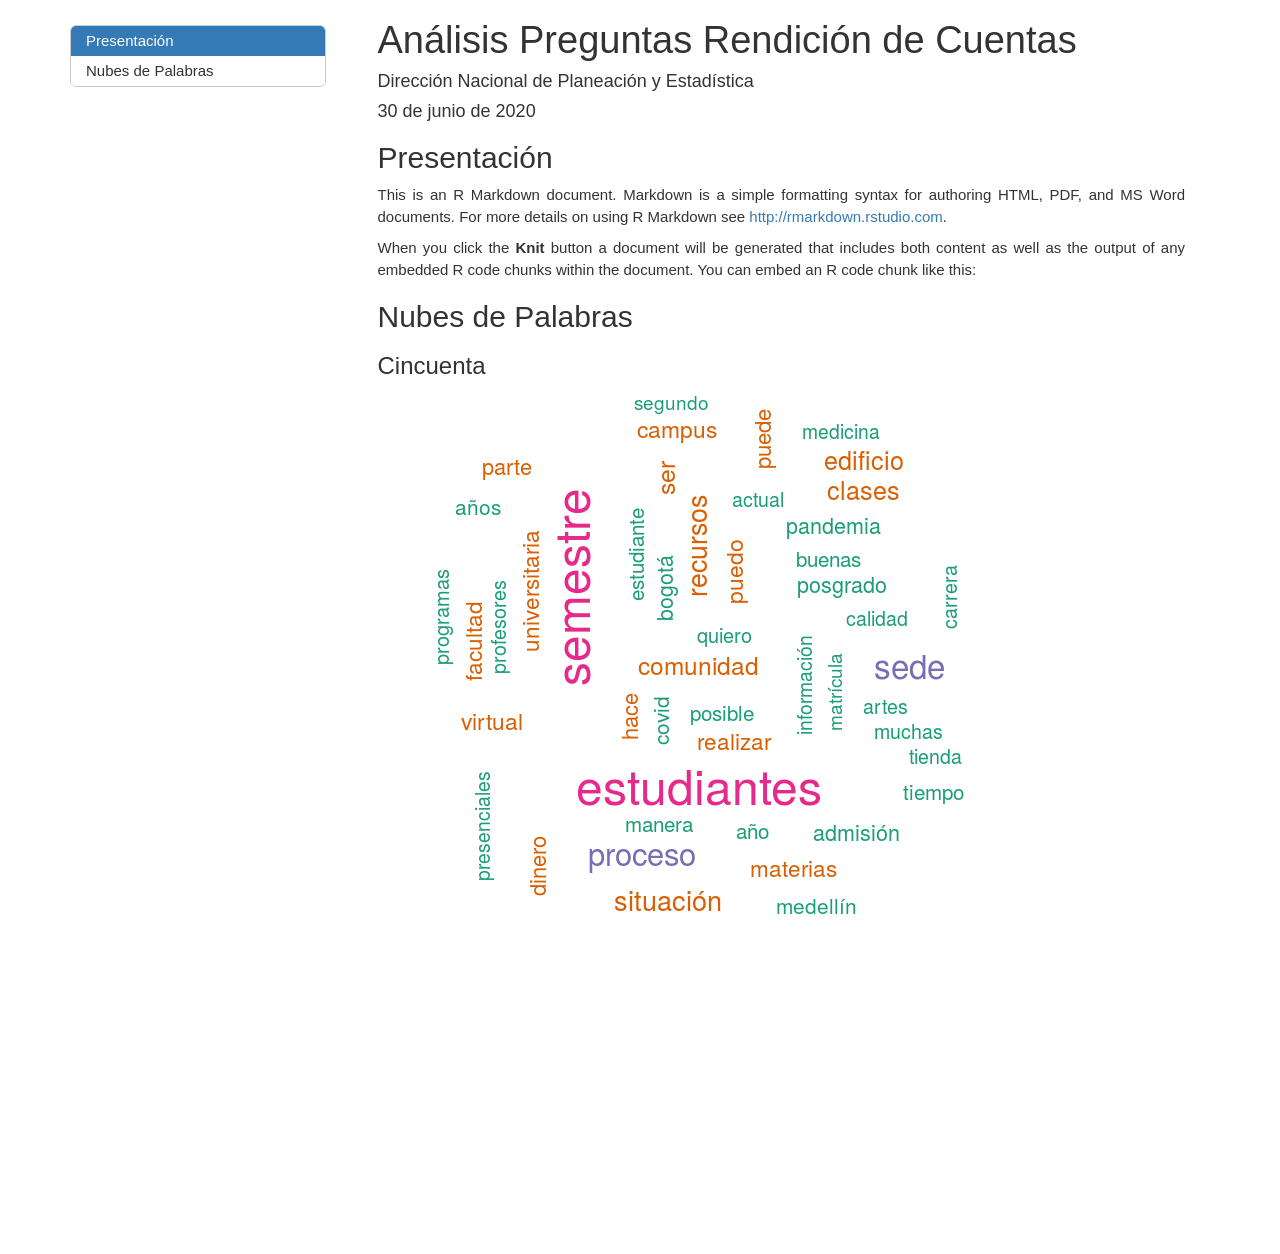
==== index.html @ c3b60828 "Analisis web" ====
<!DOCTYPE html>

<html>

<head>

<meta charset="utf-8" />
<meta name="generator" content="pandoc" />
<meta http-equiv="X-UA-Compatible" content="IE=EDGE" />


<meta name="author" content="Dirección Nacional de Planeación y Estadística" />


<title>Análisis Preguntas Rendición de Cuentas</title>

<script>// Pandoc 2.9 adds attributes on both header and div. We remove the former (to
// be compatible with the behavior of Pandoc < 2.8).
document.addEventListener('DOMContentLoaded', function(e) {
  var hs = document.querySelectorAll("div.section[class*='level'] > :first-child");
  var i, h, a;
  for (i = 0; i < hs.length; i++) {
    h = hs[i];
    if (!/^h[1-6]$/i.test(h.tagName)) continue;  // it should be a header h1-h6
    a = h.attributes;
    while (a.length > 0) h.removeAttribute(a[0].name);
  }
});
</script>
<script>/*! jQuery v1.11.3 | (c) 2005, 2015 jQuery Foundation, Inc. | jquery.org/license */
!function(a,b){"object"==typeof module&&"object"==typeof module.exports?module.exports=a.document?b(a,!0):function(a){if(!a.document)throw new Error("jQuery requires a window with a document");return b(a)}:b(a)}("undefined"!=typeof window?window:this,function(a,b){var c=[],d=c.slice,e=c.concat,f=c.push,g=c.indexOf,h={},i=h.toString,j=h.hasOwnProperty,k={},l="1.11.3",m=function(a,b){return new m.fn.init(a,b)},n=/^[\s\uFEFF\xA0]+|[\s\uFEFF\xA0]+$/g,o=/^-ms-/,p=/-([\da-z])/gi,q=function(a,b){return b.toUpperCase()};m.fn=m.prototype={jquery:l,constructor:m,selector:"",length:0,toArray:function(){return d.call(this)},get:function(a){return null!=a?0>a?this[a+this.length]:this[a]:d.call(this)},pushStack:function(a){var b=m.merge(this.constructor(),a);return b.prevObject=this,b.context=this.context,b},each:function(a,b){return m.each(this,a,b)},map:function(a){return this.pushStack(m.map(this,function(b,c){return a.call(b,c,b)}))},slice:function(){return this.pushStack(d.apply(this,arguments))},first:function(){return this.eq(0)},last:function(){return this.eq(-1)},eq:function(a){var b=this.length,c=+a+(0>a?b:0);return this.pushStack(c>=0&&b>c?[this[c]]:[])},end:function(){return this.prevObject||this.constructor(null)},push:f,sort:c.sort,splice:c.splice},m.extend=m.fn.extend=function(){var a,b,c,d,e,f,g=arguments[0]||{},h=1,i=arguments.length,j=!1;for("boolean"==typeof g&&(j=g,g=arguments[h]||{},h++),"object"==typeof g||m.isFunction(g)||(g={}),h===i&&(g=this,h--);i>h;h++)if(null!=(e=arguments[h]))for(d in e)a=g[d],c=e[d],g!==c&&(j&&c&&(m.isPlainObject(c)||(b=m.isArray(c)))?(b?(b=!1,f=a&&m.isArray(a)?a:[]):f=a&&m.isPlainObject(a)?a:{},g[d]=m.extend(j,f,c)):void 0!==c&&(g[d]=c));return g},m.extend({expando:"jQuery"+(l+Math.random()).replace(/\D/g,""),isReady:!0,error:function(a){throw new Error(a)},noop:function(){},isFunction:function(a){return"function"===m.type(a)},isArray:Array.isArray||function(a){return"array"===m.type(a)},isWindow:function(a){return null!=a&&a==a.window},isNumeric:function(a){return!m.isArray(a)&&a-parseFloat(a)+1>=0},isEmptyObject:function(a){var b;for(b in a)return!1;return!0},isPlainObject:function(a){var b;if(!a||"object"!==m.type(a)||a.nodeType||m.isWindow(a))return!1;try{if(a.constructor&&!j.call(a,"constructor")&&!j.call(a.constructor.prototype,"isPrototypeOf"))return!1}catch(c){return!1}if(k.ownLast)for(b in a)return j.call(a,b);for(b in a);return void 0===b||j.call(a,b)},type:function(a){return null==a?a+"":"object"==typeof a||"function"==typeof a?h[i.call(a)]||"object":typeof a},globalEval:function(b){b&&m.trim(b)&&(a.execScript||function(b){a.eval.call(a,b)})(b)},camelCase:function(a){return a.replace(o,"ms-").replace(p,q)},nodeName:function(a,b){return a.nodeName&&a.nodeName.toLowerCase()===b.toLowerCase()},each:function(a,b,c){var d,e=0,f=a.length,g=r(a);if(c){if(g){for(;f>e;e++)if(d=b.apply(a[e],c),d===!1)break}else for(e in a)if(d=b.apply(a[e],c),d===!1)break}else if(g){for(;f>e;e++)if(d=b.call(a[e],e,a[e]),d===!1)break}else for(e in a)if(d=b.call(a[e],e,a[e]),d===!1)break;return a},trim:function(a){return null==a?"":(a+"").replace(n,"")},makeArray:function(a,b){var c=b||[];return null!=a&&(r(Object(a))?m.merge(c,"string"==typeof a?[a]:a):f.call(c,a)),c},inArray:function(a,b,c){var d;if(b){if(g)return g.call(b,a,c);for(d=b.length,c=c?0>c?Math.max(0,d+c):c:0;d>c;c++)if(c in b&&b[c]===a)return c}return-1},merge:function(a,b){var c=+b.length,d=0,e=a.length;while(c>d)a[e++]=b[d++];if(c!==c)while(void 0!==b[d])a[e++]=b[d++];return a.length=e,a},grep:function(a,b,c){for(var d,e=[],f=0,g=a.length,h=!c;g>f;f++)d=!b(a[f],f),d!==h&&e.push(a[f]);return e},map:function(a,b,c){var d,f=0,g=a.length,h=r(a),i=[];if(h)for(;g>f;f++)d=b(a[f],f,c),null!=d&&i.push(d);else for(f in a)d=b(a[f],f,c),null!=d&&i.push(d);return e.apply([],i)},guid:1,proxy:function(a,b){var c,e,f;return"string"==typeof b&&(f=a[b],b=a,a=f),m.isFunction(a)?(c=d.call(arguments,2),e=function(){return a.apply(b||this,c.concat(d.call(arguments)))},e.guid=a.guid=a.guid||m.guid++,e):void 0},now:function(){return+new Date},support:k}),m.each("Boolean Number String Function Array Date RegExp Object Error".split(" "),function(a,b){h["[object "+b+"]"]=b.toLowerCase()});function r(a){var b="length"in a&&a.length,c=m.type(a);return"function"===c||m.isWindow(a)?!1:1===a.nodeType&&b?!0:"array"===c||0===b||"number"==typeof b&&b>0&&b-1 in a}var s=function(a){var b,c,d,e,f,g,h,i,j,k,l,m,n,o,p,q,r,s,t,u="sizzle"+1*new Date,v=a.document,w=0,x=0,y=ha(),z=ha(),A=ha(),B=function(a,b){return a===b&&(l=!0),0},C=1<<31,D={}.hasOwnProperty,E=[],F=E.pop,G=E.push,H=E.push,I=E.slice,J=function(a,b){for(var c=0,d=a.length;d>c;c++)if(a[c]===b)return c;return-1},K="checked|selected|async|autofocus|autoplay|controls|defer|disabled|hidden|ismap|loop|multiple|open|readonly|required|scoped",L="[\\x20\\t\\r\\n\\f]",M="(?:\\\\.|[\\w-]|[^\\x00-\\xa0])+",N=M.replace("w","w#"),O="\\["+L+"*("+M+")(?:"+L+"*([*^$|!~]?=)"+L+"*(?:'((?:\\\\.|[^\\\\'])*)'|\"((?:\\\\.|[^\\\\\"])*)\"|("+N+"))|)"+L+"*\\]",P=":("+M+")(?:\\((('((?:\\\\.|[^\\\\'])*)'|\"((?:\\\\.|[^\\\\\"])*)\")|((?:\\\\.|[^\\\\()[\\]]|"+O+")*)|.*)\\)|)",Q=new RegExp(L+"+","g"),R=new RegExp("^"+L+"+|((?:^|[^\\\\])(?:\\\\.)*)"+L+"+$","g"),S=new RegExp("^"+L+"*,"+L+"*"),T=new RegExp("^"+L+"*([>+~]|"+L+")"+L+"*"),U=new RegExp("="+L+"*([^\\]'\"]*?)"+L+"*\\]","g"),V=new RegExp(P),W=new RegExp("^"+N+"$"),X={ID:new RegExp("^#("+M+")"),CLASS:new RegExp("^\\.("+M+")"),TAG:new RegExp("^("+M.replace("w","w*")+")"),ATTR:new RegExp("^"+O),PSEUDO:new RegExp("^"+P),CHILD:new RegExp("^:(only|first|last|nth|nth-last)-(child|of-type)(?:\\("+L+"*(even|odd|(([+-]|)(\\d*)n|)"+L+"*(?:([+-]|)"+L+"*(\\d+)|))"+L+"*\\)|)","i"),bool:new RegExp("^(?:"+K+")$","i"),needsContext:new RegExp("^"+L+"*[>+~]|:(even|odd|eq|gt|lt|nth|first|last)(?:\\("+L+"*((?:-\\d)?\\d*)"+L+"*\\)|)(?=[^-]|$)","i")},Y=/^(?:input|select|textarea|button)$/i,Z=/^h\d$/i,$=/^[^{]+\{\s*\[native \w/,_=/^(?:#([\w-]+)|(\w+)|\.([\w-]+))$/,aa=/[+~]/,ba=/'|\\/g,ca=new RegExp("\\\\([\\da-f]{1,6}"+L+"?|("+L+")|.)","ig"),da=function(a,b,c){var d="0x"+b-65536;return d!==d||c?b:0>d?String.fromCharCode(d+65536):String.fromCharCode(d>>10|55296,1023&d|56320)},ea=function(){m()};try{H.apply(E=I.call(v.childNodes),v.childNodes),E[v.childNodes.length].nodeType}catch(fa){H={apply:E.length?function(a,b){G.apply(a,I.call(b))}:function(a,b){var c=a.length,d=0;while(a[c++]=b[d++]);a.length=c-1}}}function ga(a,b,d,e){var f,h,j,k,l,o,r,s,w,x;if((b?b.ownerDocument||b:v)!==n&&m(b),b=b||n,d=d||[],k=b.nodeType,"string"!=typeof a||!a||1!==k&&9!==k&&11!==k)return d;if(!e&&p){if(11!==k&&(f=_.exec(a)))if(j=f[1]){if(9===k){if(h=b.getElementById(j),!h||!h.parentNode)return d;if(h.id===j)return d.push(h),d}else if(b.ownerDocument&&(h=b.ownerDocument.getElementById(j))&&t(b,h)&&h.id===j)return d.push(h),d}else{if(f[2])return H.apply(d,b.getElementsByTagName(a)),d;if((j=f[3])&&c.getElementsByClassName)return H.apply(d,b.getElementsByClassName(j)),d}if(c.qsa&&(!q||!q.test(a))){if(s=r=u,w=b,x=1!==k&&a,1===k&&"object"!==b.nodeName.toLowerCase()){o=g(a),(r=b.getAttribute("id"))?s=r.replace(ba,"\\$&"):b.setAttribute("id",s),s="[id='"+s+"'] ",l=o.length;while(l--)o[l]=s+ra(o[l]);w=aa.test(a)&&pa(b.parentNode)||b,x=o.join(",")}if(x)try{return H.apply(d,w.querySelectorAll(x)),d}catch(y){}finally{r||b.removeAttribute("id")}}}return i(a.replace(R,"$1"),b,d,e)}function ha(){var a=[];function b(c,e){return a.push(c+" ")>d.cacheLength&&delete b[a.shift()],b[c+" "]=e}return b}function ia(a){return a[u]=!0,a}function ja(a){var b=n.createElement("div");try{return!!a(b)}catch(c){return!1}finally{b.parentNode&&b.parentNode.removeChild(b),b=null}}function ka(a,b){var c=a.split("|"),e=a.length;while(e--)d.attrHandle[c[e]]=b}function la(a,b){var c=b&&a,d=c&&1===a.nodeType&&1===b.nodeType&&(~b.sourceIndex||C)-(~a.sourceIndex||C);if(d)return d;if(c)while(c=c.nextSibling)if(c===b)return-1;return a?1:-1}function ma(a){return function(b){var c=b.nodeName.toLowerCase();return"input"===c&&b.type===a}}function na(a){return function(b){var c=b.nodeName.toLowerCase();return("input"===c||"button"===c)&&b.type===a}}function oa(a){return ia(function(b){return b=+b,ia(function(c,d){var e,f=a([],c.length,b),g=f.length;while(g--)c[e=f[g]]&&(c[e]=!(d[e]=c[e]))})})}function pa(a){return a&&"undefined"!=typeof a.getElementsByTagName&&a}c=ga.support={},f=ga.isXML=function(a){var b=a&&(a.ownerDocument||a).documentElement;return b?"HTML"!==b.nodeName:!1},m=ga.setDocument=function(a){var b,e,g=a?a.ownerDocument||a:v;return g!==n&&9===g.nodeType&&g.documentElement?(n=g,o=g.documentElement,e=g.defaultView,e&&e!==e.top&&(e.addEventListener?e.addEventListener("unload",ea,!1):e.attachEvent&&e.attachEvent("onunload",ea)),p=!f(g),c.attributes=ja(function(a){return a.className="i",!a.getAttribute("className")}),c.getElementsByTagName=ja(function(a){return a.appendChild(g.createComment("")),!a.getElementsByTagName("*").length}),c.getElementsByClassName=$.test(g.getElementsByClassName),c.getById=ja(function(a){return o.appendChild(a).id=u,!g.getElementsByName||!g.getElementsByName(u).length}),c.getById?(d.find.ID=function(a,b){if("undefined"!=typeof b.getElementById&&p){var c=b.getElementById(a);return c&&c.parentNode?[c]:[]}},d.filter.ID=function(a){var b=a.replace(ca,da);return function(a){return a.getAttribute("id")===b}}):(delete d.find.ID,d.filter.ID=function(a){var b=a.replace(ca,da);return function(a){var c="undefined"!=typeof a.getAttributeNode&&a.getAttributeNode("id");return c&&c.value===b}}),d.find.TAG=c.getElementsByTagName?function(a,b){return"undefined"!=typeof b.getElementsByTagName?b.getElementsByTagName(a):c.qsa?b.querySelectorAll(a):void 0}:function(a,b){var c,d=[],e=0,f=b.getElementsByTagName(a);if("*"===a){while(c=f[e++])1===c.nodeType&&d.push(c);return d}return f},d.find.CLASS=c.getElementsByClassName&&function(a,b){return p?b.getElementsByClassName(a):void 0},r=[],q=[],(c.qsa=$.test(g.querySelectorAll))&&(ja(function(a){o.appendChild(a).innerHTML="<a id='"+u+"'></a><select id='"+u+"-\f]' msallowcapture=''><option selected=''></option></select>",a.querySelectorAll("[msallowcapture^='']").length&&q.push("[*^$]="+L+"*(?:''|\"\")"),a.querySelectorAll("[selected]").length||q.push("\\["+L+"*(?:value|"+K+")"),a.querySelectorAll("[id~="+u+"-]").length||q.push("~="),a.querySelectorAll(":checked").length||q.push(":checked"),a.querySelectorAll("a#"+u+"+*").length||q.push(".#.+[+~]")}),ja(function(a){var b=g.createElement("input");b.setAttribute("type","hidden"),a.appendChild(b).setAttribute("name","D"),a.querySelectorAll("[name=d]").length&&q.push("name"+L+"*[*^$|!~]?="),a.querySelectorAll(":enabled").length||q.push(":enabled",":disabled"),a.querySelectorAll("*,:x"),q.push(",.*:")})),(c.matchesSelector=$.test(s=o.matches||o.webkitMatchesSelector||o.mozMatchesSelector||o.oMatchesSelector||o.msMatchesSelector))&&ja(function(a){c.disconnectedMatch=s.call(a,"div"),s.call(a,"[s!='']:x"),r.push("!=",P)}),q=q.length&&new RegExp(q.join("|")),r=r.length&&new RegExp(r.join("|")),b=$.test(o.compareDocumentPosition),t=b||$.test(o.contains)?function(a,b){var c=9===a.nodeType?a.documentElement:a,d=b&&b.parentNode;return a===d||!(!d||1!==d.nodeType||!(c.contains?c.contains(d):a.compareDocumentPosition&&16&a.compareDocumentPosition(d)))}:function(a,b){if(b)while(b=b.parentNode)if(b===a)return!0;return!1},B=b?function(a,b){if(a===b)return l=!0,0;var d=!a.compareDocumentPosition-!b.compareDocumentPosition;return d?d:(d=(a.ownerDocument||a)===(b.ownerDocument||b)?a.compareDocumentPosition(b):1,1&d||!c.sortDetached&&b.compareDocumentPosition(a)===d?a===g||a.ownerDocument===v&&t(v,a)?-1:b===g||b.ownerDocument===v&&t(v,b)?1:k?J(k,a)-J(k,b):0:4&d?-1:1)}:function(a,b){if(a===b)return l=!0,0;var c,d=0,e=a.parentNode,f=b.parentNode,h=[a],i=[b];if(!e||!f)return a===g?-1:b===g?1:e?-1:f?1:k?J(k,a)-J(k,b):0;if(e===f)return la(a,b);c=a;while(c=c.parentNode)h.unshift(c);c=b;while(c=c.parentNode)i.unshift(c);while(h[d]===i[d])d++;return d?la(h[d],i[d]):h[d]===v?-1:i[d]===v?1:0},g):n},ga.matches=function(a,b){return ga(a,null,null,b)},ga.matchesSelector=function(a,b){if((a.ownerDocument||a)!==n&&m(a),b=b.replace(U,"='$1']"),!(!c.matchesSelector||!p||r&&r.test(b)||q&&q.test(b)))try{var d=s.call(a,b);if(d||c.disconnectedMatch||a.document&&11!==a.document.nodeType)return d}catch(e){}return ga(b,n,null,[a]).length>0},ga.contains=function(a,b){return(a.ownerDocument||a)!==n&&m(a),t(a,b)},ga.attr=function(a,b){(a.ownerDocument||a)!==n&&m(a);var e=d.attrHandle[b.toLowerCase()],f=e&&D.call(d.attrHandle,b.toLowerCase())?e(a,b,!p):void 0;return void 0!==f?f:c.attributes||!p?a.getAttribute(b):(f=a.getAttributeNode(b))&&f.specified?f.value:null},ga.error=function(a){throw new Error("Syntax error, unrecognized expression: "+a)},ga.uniqueSort=function(a){var b,d=[],e=0,f=0;if(l=!c.detectDuplicates,k=!c.sortStable&&a.slice(0),a.sort(B),l){while(b=a[f++])b===a[f]&&(e=d.push(f));while(e--)a.splice(d[e],1)}return k=null,a},e=ga.getText=function(a){var b,c="",d=0,f=a.nodeType;if(f){if(1===f||9===f||11===f){if("string"==typeof a.textContent)return a.textContent;for(a=a.firstChild;a;a=a.nextSibling)c+=e(a)}else if(3===f||4===f)return a.nodeValue}else while(b=a[d++])c+=e(b);return c},d=ga.selectors={cacheLength:50,createPseudo:ia,match:X,attrHandle:{},find:{},relative:{">":{dir:"parentNode",first:!0}," ":{dir:"parentNode"},"+":{dir:"previousSibling",first:!0},"~":{dir:"previousSibling"}},preFilter:{ATTR:function(a){return a[1]=a[1].replace(ca,da),a[3]=(a[3]||a[4]||a[5]||"").replace(ca,da),"~="===a[2]&&(a[3]=" "+a[3]+" "),a.slice(0,4)},CHILD:function(a){return a[1]=a[1].toLowerCase(),"nth"===a[1].slice(0,3)?(a[3]||ga.error(a[0]),a[4]=+(a[4]?a[5]+(a[6]||1):2*("even"===a[3]||"odd"===a[3])),a[5]=+(a[7]+a[8]||"odd"===a[3])):a[3]&&ga.error(a[0]),a},PSEUDO:function(a){var b,c=!a[6]&&a[2];return X.CHILD.test(a[0])?null:(a[3]?a[2]=a[4]||a[5]||"":c&&V.test(c)&&(b=g(c,!0))&&(b=c.indexOf(")",c.length-b)-c.length)&&(a[0]=a[0].slice(0,b),a[2]=c.slice(0,b)),a.slice(0,3))}},filter:{TAG:function(a){var b=a.replace(ca,da).toLowerCase();return"*"===a?function(){return!0}:function(a){return a.nodeName&&a.nodeName.toLowerCase()===b}},CLASS:function(a){var b=y[a+" "];return b||(b=new RegExp("(^|"+L+")"+a+"("+L+"|$)"))&&y(a,function(a){return b.test("string"==typeof a.className&&a.className||"undefined"!=typeof a.getAttribute&&a.getAttribute("class")||"")})},ATTR:function(a,b,c){return function(d){var e=ga.attr(d,a);return null==e?"!="===b:b?(e+="","="===b?e===c:"!="===b?e!==c:"^="===b?c&&0===e.indexOf(c):"*="===b?c&&e.indexOf(c)>-1:"$="===b?c&&e.slice(-c.length)===c:"~="===b?(" "+e.replace(Q," ")+" ").indexOf(c)>-1:"|="===b?e===c||e.slice(0,c.length+1)===c+"-":!1):!0}},CHILD:function(a,b,c,d,e){var f="nth"!==a.slice(0,3),g="last"!==a.slice(-4),h="of-type"===b;return 1===d&&0===e?function(a){return!!a.parentNode}:function(b,c,i){var j,k,l,m,n,o,p=f!==g?"nextSibling":"previousSibling",q=b.parentNode,r=h&&b.nodeName.toLowerCase(),s=!i&&!h;if(q){if(f){while(p){l=b;while(l=l[p])if(h?l.nodeName.toLowerCase()===r:1===l.nodeType)return!1;o=p="only"===a&&!o&&"nextSibling"}return!0}if(o=[g?q.firstChild:q.lastChild],g&&s){k=q[u]||(q[u]={}),j=k[a]||[],n=j[0]===w&&j[1],m=j[0]===w&&j[2],l=n&&q.childNodes[n];while(l=++n&&l&&l[p]||(m=n=0)||o.pop())if(1===l.nodeType&&++m&&l===b){k[a]=[w,n,m];break}}else if(s&&(j=(b[u]||(b[u]={}))[a])&&j[0]===w)m=j[1];else while(l=++n&&l&&l[p]||(m=n=0)||o.pop())if((h?l.nodeName.toLowerCase()===r:1===l.nodeType)&&++m&&(s&&((l[u]||(l[u]={}))[a]=[w,m]),l===b))break;return m-=e,m===d||m%d===0&&m/d>=0}}},PSEUDO:function(a,b){var c,e=d.pseudos[a]||d.setFilters[a.toLowerCase()]||ga.error("unsupported pseudo: "+a);return e[u]?e(b):e.length>1?(c=[a,a,"",b],d.setFilters.hasOwnProperty(a.toLowerCase())?ia(function(a,c){var d,f=e(a,b),g=f.length;while(g--)d=J(a,f[g]),a[d]=!(c[d]=f[g])}):function(a){return e(a,0,c)}):e}},pseudos:{not:ia(function(a){var b=[],c=[],d=h(a.replace(R,"$1"));return d[u]?ia(function(a,b,c,e){var f,g=d(a,null,e,[]),h=a.length;while(h--)(f=g[h])&&(a[h]=!(b[h]=f))}):function(a,e,f){return b[0]=a,d(b,null,f,c),b[0]=null,!c.pop()}}),has:ia(function(a){return function(b){return ga(a,b).length>0}}),contains:ia(function(a){return a=a.replace(ca,da),function(b){return(b.textContent||b.innerText||e(b)).indexOf(a)>-1}}),lang:ia(function(a){return W.test(a||"")||ga.error("unsupported lang: "+a),a=a.replace(ca,da).toLowerCase(),function(b){var c;do if(c=p?b.lang:b.getAttribute("xml:lang")||b.getAttribute("lang"))return c=c.toLowerCase(),c===a||0===c.indexOf(a+"-");while((b=b.parentNode)&&1===b.nodeType);return!1}}),target:function(b){var c=a.location&&a.location.hash;return c&&c.slice(1)===b.id},root:function(a){return a===o},focus:function(a){return a===n.activeElement&&(!n.hasFocus||n.hasFocus())&&!!(a.type||a.href||~a.tabIndex)},enabled:function(a){return a.disabled===!1},disabled:function(a){return a.disabled===!0},checked:function(a){var b=a.nodeName.toLowerCase();return"input"===b&&!!a.checked||"option"===b&&!!a.selected},selected:function(a){return a.parentNode&&a.parentNode.selectedIndex,a.selected===!0},empty:function(a){for(a=a.firstChild;a;a=a.nextSibling)if(a.nodeType<6)return!1;return!0},parent:function(a){return!d.pseudos.empty(a)},header:function(a){return Z.test(a.nodeName)},input:function(a){return Y.test(a.nodeName)},button:function(a){var b=a.nodeName.toLowerCase();return"input"===b&&"button"===a.type||"button"===b},text:function(a){var b;return"input"===a.nodeName.toLowerCase()&&"text"===a.type&&(null==(b=a.getAttribute("type"))||"text"===b.toLowerCase())},first:oa(function(){return[0]}),last:oa(function(a,b){return[b-1]}),eq:oa(function(a,b,c){return[0>c?c+b:c]}),even:oa(function(a,b){for(var c=0;b>c;c+=2)a.push(c);return a}),odd:oa(function(a,b){for(var c=1;b>c;c+=2)a.push(c);return a}),lt:oa(function(a,b,c){for(var d=0>c?c+b:c;--d>=0;)a.push(d);return a}),gt:oa(function(a,b,c){for(var d=0>c?c+b:c;++d<b;)a.push(d);return a})}},d.pseudos.nth=d.pseudos.eq;for(b in{radio:!0,checkbox:!0,file:!0,password:!0,image:!0})d.pseudos[b]=ma(b);for(b in{submit:!0,reset:!0})d.pseudos[b]=na(b);function qa(){}qa.prototype=d.filters=d.pseudos,d.setFilters=new qa,g=ga.tokenize=function(a,b){var c,e,f,g,h,i,j,k=z[a+" "];if(k)return b?0:k.slice(0);h=a,i=[],j=d.preFilter;while(h){(!c||(e=S.exec(h)))&&(e&&(h=h.slice(e[0].length)||h),i.push(f=[])),c=!1,(e=T.exec(h))&&(c=e.shift(),f.push({value:c,type:e[0].replace(R," ")}),h=h.slice(c.length));for(g in d.filter)!(e=X[g].exec(h))||j[g]&&!(e=j[g](e))||(c=e.shift(),f.push({value:c,type:g,matches:e}),h=h.slice(c.length));if(!c)break}return b?h.length:h?ga.error(a):z(a,i).slice(0)};function ra(a){for(var b=0,c=a.length,d="";c>b;b++)d+=a[b].value;return d}function sa(a,b,c){var d=b.dir,e=c&&"parentNode"===d,f=x++;return b.first?function(b,c,f){while(b=b[d])if(1===b.nodeType||e)return a(b,c,f)}:function(b,c,g){var h,i,j=[w,f];if(g){while(b=b[d])if((1===b.nodeType||e)&&a(b,c,g))return!0}else while(b=b[d])if(1===b.nodeType||e){if(i=b[u]||(b[u]={}),(h=i[d])&&h[0]===w&&h[1]===f)return j[2]=h[2];if(i[d]=j,j[2]=a(b,c,g))return!0}}}function ta(a){return a.length>1?function(b,c,d){var e=a.length;while(e--)if(!a[e](b,c,d))return!1;return!0}:a[0]}function ua(a,b,c){for(var d=0,e=b.length;e>d;d++)ga(a,b[d],c);return c}function va(a,b,c,d,e){for(var f,g=[],h=0,i=a.length,j=null!=b;i>h;h++)(f=a[h])&&(!c||c(f,d,e))&&(g.push(f),j&&b.push(h));return g}function wa(a,b,c,d,e,f){return d&&!d[u]&&(d=wa(d)),e&&!e[u]&&(e=wa(e,f)),ia(function(f,g,h,i){var j,k,l,m=[],n=[],o=g.length,p=f||ua(b||"*",h.nodeType?[h]:h,[]),q=!a||!f&&b?p:va(p,m,a,h,i),r=c?e||(f?a:o||d)?[]:g:q;if(c&&c(q,r,h,i),d){j=va(r,n),d(j,[],h,i),k=j.length;while(k--)(l=j[k])&&(r[n[k]]=!(q[n[k]]=l))}if(f){if(e||a){if(e){j=[],k=r.length;while(k--)(l=r[k])&&j.push(q[k]=l);e(null,r=[],j,i)}k=r.length;while(k--)(l=r[k])&&(j=e?J(f,l):m[k])>-1&&(f[j]=!(g[j]=l))}}else r=va(r===g?r.splice(o,r.length):r),e?e(null,g,r,i):H.apply(g,r)})}function xa(a){for(var b,c,e,f=a.length,g=d.relative[a[0].type],h=g||d.relative[" "],i=g?1:0,k=sa(function(a){return a===b},h,!0),l=sa(function(a){return J(b,a)>-1},h,!0),m=[function(a,c,d){var e=!g&&(d||c!==j)||((b=c).nodeType?k(a,c,d):l(a,c,d));return b=null,e}];f>i;i++)if(c=d.relative[a[i].type])m=[sa(ta(m),c)];else{if(c=d.filter[a[i].type].apply(null,a[i].matches),c[u]){for(e=++i;f>e;e++)if(d.relative[a[e].type])break;return wa(i>1&&ta(m),i>1&&ra(a.slice(0,i-1).concat({value:" "===a[i-2].type?"*":""})).replace(R,"$1"),c,e>i&&xa(a.slice(i,e)),f>e&&xa(a=a.slice(e)),f>e&&ra(a))}m.push(c)}return ta(m)}function ya(a,b){var c=b.length>0,e=a.length>0,f=function(f,g,h,i,k){var l,m,o,p=0,q="0",r=f&&[],s=[],t=j,u=f||e&&d.find.TAG("*",k),v=w+=null==t?1:Math.random()||.1,x=u.length;for(k&&(j=g!==n&&g);q!==x&&null!=(l=u[q]);q++){if(e&&l){m=0;while(o=a[m++])if(o(l,g,h)){i.push(l);break}k&&(w=v)}c&&((l=!o&&l)&&p--,f&&r.push(l))}if(p+=q,c&&q!==p){m=0;while(o=b[m++])o(r,s,g,h);if(f){if(p>0)while(q--)r[q]||s[q]||(s[q]=F.call(i));s=va(s)}H.apply(i,s),k&&!f&&s.length>0&&p+b.length>1&&ga.uniqueSort(i)}return k&&(w=v,j=t),r};return c?ia(f):f}return h=ga.compile=function(a,b){var c,d=[],e=[],f=A[a+" "];if(!f){b||(b=g(a)),c=b.length;while(c--)f=xa(b[c]),f[u]?d.push(f):e.push(f);f=A(a,ya(e,d)),f.selector=a}return f},i=ga.select=function(a,b,e,f){var i,j,k,l,m,n="function"==typeof a&&a,o=!f&&g(a=n.selector||a);if(e=e||[],1===o.length){if(j=o[0]=o[0].slice(0),j.length>2&&"ID"===(k=j[0]).type&&c.getById&&9===b.nodeType&&p&&d.relative[j[1].type]){if(b=(d.find.ID(k.matches[0].replace(ca,da),b)||[])[0],!b)return e;n&&(b=b.parentNode),a=a.slice(j.shift().value.length)}i=X.needsContext.test(a)?0:j.length;while(i--){if(k=j[i],d.relative[l=k.type])break;if((m=d.find[l])&&(f=m(k.matches[0].replace(ca,da),aa.test(j[0].type)&&pa(b.parentNode)||b))){if(j.splice(i,1),a=f.length&&ra(j),!a)return H.apply(e,f),e;break}}}return(n||h(a,o))(f,b,!p,e,aa.test(a)&&pa(b.parentNode)||b),e},c.sortStable=u.split("").sort(B).join("")===u,c.detectDuplicates=!!l,m(),c.sortDetached=ja(function(a){return 1&a.compareDocumentPosition(n.createElement("div"))}),ja(function(a){return a.innerHTML="<a href='#'></a>","#"===a.firstChild.getAttribute("href")})||ka("type|href|height|width",function(a,b,c){return c?void 0:a.getAttribute(b,"type"===b.toLowerCase()?1:2)}),c.attributes&&ja(function(a){return a.innerHTML="<input/>",a.firstChild.setAttribute("value",""),""===a.firstChild.getAttribute("value")})||ka("value",function(a,b,c){return c||"input"!==a.nodeName.toLowerCase()?void 0:a.defaultValue}),ja(function(a){return null==a.getAttribute("disabled")})||ka(K,function(a,b,c){var d;return c?void 0:a[b]===!0?b.toLowerCase():(d=a.getAttributeNode(b))&&d.specified?d.value:null}),ga}(a);m.find=s,m.expr=s.selectors,m.expr[":"]=m.expr.pseudos,m.unique=s.uniqueSort,m.text=s.getText,m.isXMLDoc=s.isXML,m.contains=s.contains;var t=m.expr.match.needsContext,u=/^<(\w+)\s*\/?>(?:<\/\1>|)$/,v=/^.[^:#\[\.,]*$/;function w(a,b,c){if(m.isFunction(b))return m.grep(a,function(a,d){return!!b.call(a,d,a)!==c});if(b.nodeType)return m.grep(a,function(a){return a===b!==c});if("string"==typeof b){if(v.test(b))return m.filter(b,a,c);b=m.filter(b,a)}return m.grep(a,function(a){return m.inArray(a,b)>=0!==c})}m.filter=function(a,b,c){var d=b[0];return c&&(a=":not("+a+")"),1===b.length&&1===d.nodeType?m.find.matchesSelector(d,a)?[d]:[]:m.find.matches(a,m.grep(b,function(a){return 1===a.nodeType}))},m.fn.extend({find:function(a){var b,c=[],d=this,e=d.length;if("string"!=typeof a)return this.pushStack(m(a).filter(function(){for(b=0;e>b;b++)if(m.contains(d[b],this))return!0}));for(b=0;e>b;b++)m.find(a,d[b],c);return c=this.pushStack(e>1?m.unique(c):c),c.selector=this.selector?this.selector+" "+a:a,c},filter:function(a){return this.pushStack(w(this,a||[],!1))},not:function(a){return this.pushStack(w(this,a||[],!0))},is:function(a){return!!w(this,"string"==typeof a&&t.test(a)?m(a):a||[],!1).length}});var x,y=a.document,z=/^(?:\s*(<[\w\W]+>)[^>]*|#([\w-]*))$/,A=m.fn.init=function(a,b){var c,d;if(!a)return this;if("string"==typeof a){if(c="<"===a.charAt(0)&&">"===a.charAt(a.length-1)&&a.length>=3?[null,a,null]:z.exec(a),!c||!c[1]&&b)return!b||b.jquery?(b||x).find(a):this.constructor(b).find(a);if(c[1]){if(b=b instanceof m?b[0]:b,m.merge(this,m.parseHTML(c[1],b&&b.nodeType?b.ownerDocument||b:y,!0)),u.test(c[1])&&m.isPlainObject(b))for(c in b)m.isFunction(this[c])?this[c](b[c]):this.attr(c,b[c]);return this}if(d=y.getElementById(c[2]),d&&d.parentNode){if(d.id!==c[2])return x.find(a);this.length=1,this[0]=d}return this.context=y,this.selector=a,this}return a.nodeType?(this.context=this[0]=a,this.length=1,this):m.isFunction(a)?"undefined"!=typeof x.ready?x.ready(a):a(m):(void 0!==a.selector&&(this.selector=a.selector,this.context=a.context),m.makeArray(a,this))};A.prototype=m.fn,x=m(y);var B=/^(?:parents|prev(?:Until|All))/,C={children:!0,contents:!0,next:!0,prev:!0};m.extend({dir:function(a,b,c){var d=[],e=a[b];while(e&&9!==e.nodeType&&(void 0===c||1!==e.nodeType||!m(e).is(c)))1===e.nodeType&&d.push(e),e=e[b];return d},sibling:function(a,b){for(var c=[];a;a=a.nextSibling)1===a.nodeType&&a!==b&&c.push(a);return c}}),m.fn.extend({has:function(a){var b,c=m(a,this),d=c.length;return this.filter(function(){for(b=0;d>b;b++)if(m.contains(this,c[b]))return!0})},closest:function(a,b){for(var c,d=0,e=this.length,f=[],g=t.test(a)||"string"!=typeof a?m(a,b||this.context):0;e>d;d++)for(c=this[d];c&&c!==b;c=c.parentNode)if(c.nodeType<11&&(g?g.index(c)>-1:1===c.nodeType&&m.find.matchesSelector(c,a))){f.push(c);break}return this.pushStack(f.length>1?m.unique(f):f)},index:function(a){return a?"string"==typeof a?m.inArray(this[0],m(a)):m.inArray(a.jquery?a[0]:a,this):this[0]&&this[0].parentNode?this.first().prevAll().length:-1},add:function(a,b){return this.pushStack(m.unique(m.merge(this.get(),m(a,b))))},addBack:function(a){return this.add(null==a?this.prevObject:this.prevObject.filter(a))}});function D(a,b){do a=a[b];while(a&&1!==a.nodeType);return a}m.each({parent:function(a){var b=a.parentNode;return b&&11!==b.nodeType?b:null},parents:function(a){return m.dir(a,"parentNode")},parentsUntil:function(a,b,c){return m.dir(a,"parentNode",c)},next:function(a){return D(a,"nextSibling")},prev:function(a){return D(a,"previousSibling")},nextAll:function(a){return m.dir(a,"nextSibling")},prevAll:function(a){return m.dir(a,"previousSibling")},nextUntil:function(a,b,c){return m.dir(a,"nextSibling",c)},prevUntil:function(a,b,c){return m.dir(a,"previousSibling",c)},siblings:function(a){return m.sibling((a.parentNode||{}).firstChild,a)},children:function(a){return m.sibling(a.firstChild)},contents:function(a){return m.nodeName(a,"iframe")?a.contentDocument||a.contentWindow.document:m.merge([],a.childNodes)}},function(a,b){m.fn[a]=function(c,d){var e=m.map(this,b,c);return"Until"!==a.slice(-5)&&(d=c),d&&"string"==typeof d&&(e=m.filter(d,e)),this.length>1&&(C[a]||(e=m.unique(e)),B.test(a)&&(e=e.reverse())),this.pushStack(e)}});var E=/\S+/g,F={};function G(a){var b=F[a]={};return m.each(a.match(E)||[],function(a,c){b[c]=!0}),b}m.Callbacks=function(a){a="string"==typeof a?F[a]||G(a):m.extend({},a);var b,c,d,e,f,g,h=[],i=!a.once&&[],j=function(l){for(c=a.memory&&l,d=!0,f=g||0,g=0,e=h.length,b=!0;h&&e>f;f++)if(h[f].apply(l[0],l[1])===!1&&a.stopOnFalse){c=!1;break}b=!1,h&&(i?i.length&&j(i.shift()):c?h=[]:k.disable())},k={add:function(){if(h){var d=h.length;!function f(b){m.each(b,function(b,c){var d=m.type(c);"function"===d?a.unique&&k.has(c)||h.push(c):c&&c.length&&"string"!==d&&f(c)})}(arguments),b?e=h.length:c&&(g=d,j(c))}return this},remove:function(){return h&&m.each(arguments,function(a,c){var d;while((d=m.inArray(c,h,d))>-1)h.splice(d,1),b&&(e>=d&&e--,f>=d&&f--)}),this},has:function(a){return a?m.inArray(a,h)>-1:!(!h||!h.length)},empty:function(){return h=[],e=0,this},disable:function(){return h=i=c=void 0,this},disabled:function(){return!h},lock:function(){return i=void 0,c||k.disable(),this},locked:function(){return!i},fireWith:function(a,c){return!h||d&&!i||(c=c||[],c=[a,c.slice?c.slice():c],b?i.push(c):j(c)),this},fire:function(){return k.fireWith(this,arguments),this},fired:function(){return!!d}};return k},m.extend({Deferred:function(a){var b=[["resolve","done",m.Callbacks("once memory"),"resolved"],["reject","fail",m.Callbacks("once memory"),"rejected"],["notify","progress",m.Callbacks("memory")]],c="pending",d={state:function(){return c},always:function(){return e.done(arguments).fail(arguments),this},then:function(){var a=arguments;return m.Deferred(function(c){m.each(b,function(b,f){var g=m.isFunction(a[b])&&a[b];e[f[1]](function(){var a=g&&g.apply(this,arguments);a&&m.isFunction(a.promise)?a.promise().done(c.resolve).fail(c.reject).progress(c.notify):c[f[0]+"With"](this===d?c.promise():this,g?[a]:arguments)})}),a=null}).promise()},promise:function(a){return null!=a?m.extend(a,d):d}},e={};return d.pipe=d.then,m.each(b,function(a,f){var g=f[2],h=f[3];d[f[1]]=g.add,h&&g.add(function(){c=h},b[1^a][2].disable,b[2][2].lock),e[f[0]]=function(){return e[f[0]+"With"](this===e?d:this,arguments),this},e[f[0]+"With"]=g.fireWith}),d.promise(e),a&&a.call(e,e),e},when:function(a){var b=0,c=d.call(arguments),e=c.length,f=1!==e||a&&m.isFunction(a.promise)?e:0,g=1===f?a:m.Deferred(),h=function(a,b,c){return function(e){b[a]=this,c[a]=arguments.length>1?d.call(arguments):e,c===i?g.notifyWith(b,c):--f||g.resolveWith(b,c)}},i,j,k;if(e>1)for(i=new Array(e),j=new Array(e),k=new Array(e);e>b;b++)c[b]&&m.isFunction(c[b].promise)?c[b].promise().done(h(b,k,c)).fail(g.reject).progress(h(b,j,i)):--f;return f||g.resolveWith(k,c),g.promise()}});var H;m.fn.ready=function(a){return m.ready.promise().done(a),this},m.extend({isReady:!1,readyWait:1,holdReady:function(a){a?m.readyWait++:m.ready(!0)},ready:function(a){if(a===!0?!--m.readyWait:!m.isReady){if(!y.body)return setTimeout(m.ready);m.isReady=!0,a!==!0&&--m.readyWait>0||(H.resolveWith(y,[m]),m.fn.triggerHandler&&(m(y).triggerHandler("ready"),m(y).off("ready")))}}});function I(){y.addEventListener?(y.removeEventListener("DOMContentLoaded",J,!1),a.removeEventListener("load",J,!1)):(y.detachEvent("onreadystatechange",J),a.detachEvent("onload",J))}function J(){(y.addEventListener||"load"===event.type||"complete"===y.readyState)&&(I(),m.ready())}m.ready.promise=function(b){if(!H)if(H=m.Deferred(),"complete"===y.readyState)setTimeout(m.ready);else if(y.addEventListener)y.addEventListener("DOMContentLoaded",J,!1),a.addEventListener("load",J,!1);else{y.attachEvent("onreadystatechange",J),a.attachEvent("onload",J);var c=!1;try{c=null==a.frameElement&&y.documentElement}catch(d){}c&&c.doScroll&&!function e(){if(!m.isReady){try{c.doScroll("left")}catch(a){return setTimeout(e,50)}I(),m.ready()}}()}return H.promise(b)};var K="undefined",L;for(L in m(k))break;k.ownLast="0"!==L,k.inlineBlockNeedsLayout=!1,m(function(){var a,b,c,d;c=y.getElementsByTagName("body")[0],c&&c.style&&(b=y.createElement("div"),d=y.createElement("div"),d.style.cssText="position:absolute;border:0;width:0;height:0;top:0;left:-9999px",c.appendChild(d).appendChild(b),typeof b.style.zoom!==K&&(b.style.cssText="display:inline;margin:0;border:0;padding:1px;width:1px;zoom:1",k.inlineBlockNeedsLayout=a=3===b.offsetWidth,a&&(c.style.zoom=1)),c.removeChild(d))}),function(){var a=y.createElement("div");if(null==k.deleteExpando){k.deleteExpando=!0;try{delete a.test}catch(b){k.deleteExpando=!1}}a=null}(),m.acceptData=function(a){var b=m.noData[(a.nodeName+" ").toLowerCase()],c=+a.nodeType||1;return 1!==c&&9!==c?!1:!b||b!==!0&&a.getAttribute("classid")===b};var M=/^(?:\{[\w\W]*\}|\[[\w\W]*\])$/,N=/([A-Z])/g;function O(a,b,c){if(void 0===c&&1===a.nodeType){var d="data-"+b.replace(N,"-$1").toLowerCase();if(c=a.getAttribute(d),"string"==typeof c){try{c="true"===c?!0:"false"===c?!1:"null"===c?null:+c+""===c?+c:M.test(c)?m.parseJSON(c):c}catch(e){}m.data(a,b,c)}else c=void 0}return c}function P(a){var b;for(b in a)if(("data"!==b||!m.isEmptyObject(a[b]))&&"toJSON"!==b)return!1;

return!0}function Q(a,b,d,e){if(m.acceptData(a)){var f,g,h=m.expando,i=a.nodeType,j=i?m.cache:a,k=i?a[h]:a[h]&&h;if(k&&j[k]&&(e||j[k].data)||void 0!==d||"string"!=typeof b)return k||(k=i?a[h]=c.pop()||m.guid++:h),j[k]||(j[k]=i?{}:{toJSON:m.noop}),("object"==typeof b||"function"==typeof b)&&(e?j[k]=m.extend(j[k],b):j[k].data=m.extend(j[k].data,b)),g=j[k],e||(g.data||(g.data={}),g=g.data),void 0!==d&&(g[m.camelCase(b)]=d),"string"==typeof b?(f=g[b],null==f&&(f=g[m.camelCase(b)])):f=g,f}}function R(a,b,c){if(m.acceptData(a)){var d,e,f=a.nodeType,g=f?m.cache:a,h=f?a[m.expando]:m.expando;if(g[h]){if(b&&(d=c?g[h]:g[h].data)){m.isArray(b)?b=b.concat(m.map(b,m.camelCase)):b in d?b=[b]:(b=m.camelCase(b),b=b in d?[b]:b.split(" ")),e=b.length;while(e--)delete d[b[e]];if(c?!P(d):!m.isEmptyObject(d))return}(c||(delete g[h].data,P(g[h])))&&(f?m.cleanData([a],!0):k.deleteExpando||g!=g.window?delete g[h]:g[h]=null)}}}m.extend({cache:{},noData:{"applet ":!0,"embed ":!0,"object ":"clsid:D27CDB6E-AE6D-11cf-96B8-444553540000"},hasData:function(a){return a=a.nodeType?m.cache[a[m.expando]]:a[m.expando],!!a&&!P(a)},data:function(a,b,c){return Q(a,b,c)},removeData:function(a,b){return R(a,b)},_data:function(a,b,c){return Q(a,b,c,!0)},_removeData:function(a,b){return R(a,b,!0)}}),m.fn.extend({data:function(a,b){var c,d,e,f=this[0],g=f&&f.attributes;if(void 0===a){if(this.length&&(e=m.data(f),1===f.nodeType&&!m._data(f,"parsedAttrs"))){c=g.length;while(c--)g[c]&&(d=g[c].name,0===d.indexOf("data-")&&(d=m.camelCase(d.slice(5)),O(f,d,e[d])));m._data(f,"parsedAttrs",!0)}return e}return"object"==typeof a?this.each(function(){m.data(this,a)}):arguments.length>1?this.each(function(){m.data(this,a,b)}):f?O(f,a,m.data(f,a)):void 0},removeData:function(a){return this.each(function(){m.removeData(this,a)})}}),m.extend({queue:function(a,b,c){var d;return a?(b=(b||"fx")+"queue",d=m._data(a,b),c&&(!d||m.isArray(c)?d=m._data(a,b,m.makeArray(c)):d.push(c)),d||[]):void 0},dequeue:function(a,b){b=b||"fx";var c=m.queue(a,b),d=c.length,e=c.shift(),f=m._queueHooks(a,b),g=function(){m.dequeue(a,b)};"inprogress"===e&&(e=c.shift(),d--),e&&("fx"===b&&c.unshift("inprogress"),delete f.stop,e.call(a,g,f)),!d&&f&&f.empty.fire()},_queueHooks:function(a,b){var c=b+"queueHooks";return m._data(a,c)||m._data(a,c,{empty:m.Callbacks("once memory").add(function(){m._removeData(a,b+"queue"),m._removeData(a,c)})})}}),m.fn.extend({queue:function(a,b){var c=2;return"string"!=typeof a&&(b=a,a="fx",c--),arguments.length<c?m.queue(this[0],a):void 0===b?this:this.each(function(){var c=m.queue(this,a,b);m._queueHooks(this,a),"fx"===a&&"inprogress"!==c[0]&&m.dequeue(this,a)})},dequeue:function(a){return this.each(function(){m.dequeue(this,a)})},clearQueue:function(a){return this.queue(a||"fx",[])},promise:function(a,b){var c,d=1,e=m.Deferred(),f=this,g=this.length,h=function(){--d||e.resolveWith(f,[f])};"string"!=typeof a&&(b=a,a=void 0),a=a||"fx";while(g--)c=m._data(f[g],a+"queueHooks"),c&&c.empty&&(d++,c.empty.add(h));return h(),e.promise(b)}});var S=/[+-]?(?:\d*\.|)\d+(?:[eE][+-]?\d+|)/.source,T=["Top","Right","Bottom","Left"],U=function(a,b){return a=b||a,"none"===m.css(a,"display")||!m.contains(a.ownerDocument,a)},V=m.access=function(a,b,c,d,e,f,g){var h=0,i=a.length,j=null==c;if("object"===m.type(c)){e=!0;for(h in c)m.access(a,b,h,c[h],!0,f,g)}else if(void 0!==d&&(e=!0,m.isFunction(d)||(g=!0),j&&(g?(b.call(a,d),b=null):(j=b,b=function(a,b,c){return j.call(m(a),c)})),b))for(;i>h;h++)b(a[h],c,g?d:d.call(a[h],h,b(a[h],c)));return e?a:j?b.call(a):i?b(a[0],c):f},W=/^(?:checkbox|radio)$/i;!function(){var a=y.createElement("input"),b=y.createElement("div"),c=y.createDocumentFragment();if(b.innerHTML="  <link/><table></table><a href='/a'>a</a><input type='checkbox'/>",k.leadingWhitespace=3===b.firstChild.nodeType,k.tbody=!b.getElementsByTagName("tbody").length,k.htmlSerialize=!!b.getElementsByTagName("link").length,k.html5Clone="<:nav></:nav>"!==y.createElement("nav").cloneNode(!0).outerHTML,a.type="checkbox",a.checked=!0,c.appendChild(a),k.appendChecked=a.checked,b.innerHTML="<textarea>x</textarea>",k.noCloneChecked=!!b.cloneNode(!0).lastChild.defaultValue,c.appendChild(b),b.innerHTML="<input type='radio' checked='checked' name='t'/>",k.checkClone=b.cloneNode(!0).cloneNode(!0).lastChild.checked,k.noCloneEvent=!0,b.attachEvent&&(b.attachEvent("onclick",function(){k.noCloneEvent=!1}),b.cloneNode(!0).click()),null==k.deleteExpando){k.deleteExpando=!0;try{delete b.test}catch(d){k.deleteExpando=!1}}}(),function(){var b,c,d=y.createElement("div");for(b in{submit:!0,change:!0,focusin:!0})c="on"+b,(k[b+"Bubbles"]=c in a)||(d.setAttribute(c,"t"),k[b+"Bubbles"]=d.attributes[c].expando===!1);d=null}();var X=/^(?:input|select|textarea)$/i,Y=/^key/,Z=/^(?:mouse|pointer|contextmenu)|click/,$=/^(?:focusinfocus|focusoutblur)$/,_=/^([^.]*)(?:\.(.+)|)$/;function aa(){return!0}function ba(){return!1}function ca(){try{return y.activeElement}catch(a){}}m.event={global:{},add:function(a,b,c,d,e){var f,g,h,i,j,k,l,n,o,p,q,r=m._data(a);if(r){c.handler&&(i=c,c=i.handler,e=i.selector),c.guid||(c.guid=m.guid++),(g=r.events)||(g=r.events={}),(k=r.handle)||(k=r.handle=function(a){return typeof m===K||a&&m.event.triggered===a.type?void 0:m.event.dispatch.apply(k.elem,arguments)},k.elem=a),b=(b||"").match(E)||[""],h=b.length;while(h--)f=_.exec(b[h])||[],o=q=f[1],p=(f[2]||"").split(".").sort(),o&&(j=m.event.special[o]||{},o=(e?j.delegateType:j.bindType)||o,j=m.event.special[o]||{},l=m.extend({type:o,origType:q,data:d,handler:c,guid:c.guid,selector:e,needsContext:e&&m.expr.match.needsContext.test(e),namespace:p.join(".")},i),(n=g[o])||(n=g[o]=[],n.delegateCount=0,j.setup&&j.setup.call(a,d,p,k)!==!1||(a.addEventListener?a.addEventListener(o,k,!1):a.attachEvent&&a.attachEvent("on"+o,k))),j.add&&(j.add.call(a,l),l.handler.guid||(l.handler.guid=c.guid)),e?n.splice(n.delegateCount++,0,l):n.push(l),m.event.global[o]=!0);a=null}},remove:function(a,b,c,d,e){var f,g,h,i,j,k,l,n,o,p,q,r=m.hasData(a)&&m._data(a);if(r&&(k=r.events)){b=(b||"").match(E)||[""],j=b.length;while(j--)if(h=_.exec(b[j])||[],o=q=h[1],p=(h[2]||"").split(".").sort(),o){l=m.event.special[o]||{},o=(d?l.delegateType:l.bindType)||o,n=k[o]||[],h=h[2]&&new RegExp("(^|\\.)"+p.join("\\.(?:.*\\.|)")+"(\\.|$)"),i=f=n.length;while(f--)g=n[f],!e&&q!==g.origType||c&&c.guid!==g.guid||h&&!h.test(g.namespace)||d&&d!==g.selector&&("**"!==d||!g.selector)||(n.splice(f,1),g.selector&&n.delegateCount--,l.remove&&l.remove.call(a,g));i&&!n.length&&(l.teardown&&l.teardown.call(a,p,r.handle)!==!1||m.removeEvent(a,o,r.handle),delete k[o])}else for(o in k)m.event.remove(a,o+b[j],c,d,!0);m.isEmptyObject(k)&&(delete r.handle,m._removeData(a,"events"))}},trigger:function(b,c,d,e){var f,g,h,i,k,l,n,o=[d||y],p=j.call(b,"type")?b.type:b,q=j.call(b,"namespace")?b.namespace.split("."):[];if(h=l=d=d||y,3!==d.nodeType&&8!==d.nodeType&&!$.test(p+m.event.triggered)&&(p.indexOf(".")>=0&&(q=p.split("."),p=q.shift(),q.sort()),g=p.indexOf(":")<0&&"on"+p,b=b[m.expando]?b:new m.Event(p,"object"==typeof b&&b),b.isTrigger=e?2:3,b.namespace=q.join("."),b.namespace_re=b.namespace?new RegExp("(^|\\.)"+q.join("\\.(?:.*\\.|)")+"(\\.|$)"):null,b.result=void 0,b.target||(b.target=d),c=null==c?[b]:m.makeArray(c,[b]),k=m.event.special[p]||{},e||!k.trigger||k.trigger.apply(d,c)!==!1)){if(!e&&!k.noBubble&&!m.isWindow(d)){for(i=k.delegateType||p,$.test(i+p)||(h=h.parentNode);h;h=h.parentNode)o.push(h),l=h;l===(d.ownerDocument||y)&&o.push(l.defaultView||l.parentWindow||a)}n=0;while((h=o[n++])&&!b.isPropagationStopped())b.type=n>1?i:k.bindType||p,f=(m._data(h,"events")||{})[b.type]&&m._data(h,"handle"),f&&f.apply(h,c),f=g&&h[g],f&&f.apply&&m.acceptData(h)&&(b.result=f.apply(h,c),b.result===!1&&b.preventDefault());if(b.type=p,!e&&!b.isDefaultPrevented()&&(!k._default||k._default.apply(o.pop(),c)===!1)&&m.acceptData(d)&&g&&d[p]&&!m.isWindow(d)){l=d[g],l&&(d[g]=null),m.event.triggered=p;try{d[p]()}catch(r){}m.event.triggered=void 0,l&&(d[g]=l)}return b.result}},dispatch:function(a){a=m.event.fix(a);var b,c,e,f,g,h=[],i=d.call(arguments),j=(m._data(this,"events")||{})[a.type]||[],k=m.event.special[a.type]||{};if(i[0]=a,a.delegateTarget=this,!k.preDispatch||k.preDispatch.call(this,a)!==!1){h=m.event.handlers.call(this,a,j),b=0;while((f=h[b++])&&!a.isPropagationStopped()){a.currentTarget=f.elem,g=0;while((e=f.handlers[g++])&&!a.isImmediatePropagationStopped())(!a.namespace_re||a.namespace_re.test(e.namespace))&&(a.handleObj=e,a.data=e.data,c=((m.event.special[e.origType]||{}).handle||e.handler).apply(f.elem,i),void 0!==c&&(a.result=c)===!1&&(a.preventDefault(),a.stopPropagation()))}return k.postDispatch&&k.postDispatch.call(this,a),a.result}},handlers:function(a,b){var c,d,e,f,g=[],h=b.delegateCount,i=a.target;if(h&&i.nodeType&&(!a.button||"click"!==a.type))for(;i!=this;i=i.parentNode||this)if(1===i.nodeType&&(i.disabled!==!0||"click"!==a.type)){for(e=[],f=0;h>f;f++)d=b[f],c=d.selector+" ",void 0===e[c]&&(e[c]=d.needsContext?m(c,this).index(i)>=0:m.find(c,this,null,[i]).length),e[c]&&e.push(d);e.length&&g.push({elem:i,handlers:e})}return h<b.length&&g.push({elem:this,handlers:b.slice(h)}),g},fix:function(a){if(a[m.expando])return a;var b,c,d,e=a.type,f=a,g=this.fixHooks[e];g||(this.fixHooks[e]=g=Z.test(e)?this.mouseHooks:Y.test(e)?this.keyHooks:{}),d=g.props?this.props.concat(g.props):this.props,a=new m.Event(f),b=d.length;while(b--)c=d[b],a[c]=f[c];return a.target||(a.target=f.srcElement||y),3===a.target.nodeType&&(a.target=a.target.parentNode),a.metaKey=!!a.metaKey,g.filter?g.filter(a,f):a},props:"altKey bubbles cancelable ctrlKey currentTarget eventPhase metaKey relatedTarget shiftKey target timeStamp view which".split(" "),fixHooks:{},keyHooks:{props:"char charCode key keyCode".split(" "),filter:function(a,b){return null==a.which&&(a.which=null!=b.charCode?b.charCode:b.keyCode),a}},mouseHooks:{props:"button buttons clientX clientY fromElement offsetX offsetY pageX pageY screenX screenY toElement".split(" "),filter:function(a,b){var c,d,e,f=b.button,g=b.fromElement;return null==a.pageX&&null!=b.clientX&&(d=a.target.ownerDocument||y,e=d.documentElement,c=d.body,a.pageX=b.clientX+(e&&e.scrollLeft||c&&c.scrollLeft||0)-(e&&e.clientLeft||c&&c.clientLeft||0),a.pageY=b.clientY+(e&&e.scrollTop||c&&c.scrollTop||0)-(e&&e.clientTop||c&&c.clientTop||0)),!a.relatedTarget&&g&&(a.relatedTarget=g===a.target?b.toElement:g),a.which||void 0===f||(a.which=1&f?1:2&f?3:4&f?2:0),a}},special:{load:{noBubble:!0},focus:{trigger:function(){if(this!==ca()&&this.focus)try{return this.focus(),!1}catch(a){}},delegateType:"focusin"},blur:{trigger:function(){return this===ca()&&this.blur?(this.blur(),!1):void 0},delegateType:"focusout"},click:{trigger:function(){return m.nodeName(this,"input")&&"checkbox"===this.type&&this.click?(this.click(),!1):void 0},_default:function(a){return m.nodeName(a.target,"a")}},beforeunload:{postDispatch:function(a){void 0!==a.result&&a.originalEvent&&(a.originalEvent.returnValue=a.result)}}},simulate:function(a,b,c,d){var e=m.extend(new m.Event,c,{type:a,isSimulated:!0,originalEvent:{}});d?m.event.trigger(e,null,b):m.event.dispatch.call(b,e),e.isDefaultPrevented()&&c.preventDefault()}},m.removeEvent=y.removeEventListener?function(a,b,c){a.removeEventListener&&a.removeEventListener(b,c,!1)}:function(a,b,c){var d="on"+b;a.detachEvent&&(typeof a[d]===K&&(a[d]=null),a.detachEvent(d,c))},m.Event=function(a,b){return this instanceof m.Event?(a&&a.type?(this.originalEvent=a,this.type=a.type,this.isDefaultPrevented=a.defaultPrevented||void 0===a.defaultPrevented&&a.returnValue===!1?aa:ba):this.type=a,b&&m.extend(this,b),this.timeStamp=a&&a.timeStamp||m.now(),void(this[m.expando]=!0)):new m.Event(a,b)},m.Event.prototype={isDefaultPrevented:ba,isPropagationStopped:ba,isImmediatePropagationStopped:ba,preventDefault:function(){var a=this.originalEvent;this.isDefaultPrevented=aa,a&&(a.preventDefault?a.preventDefault():a.returnValue=!1)},stopPropagation:function(){var a=this.originalEvent;this.isPropagationStopped=aa,a&&(a.stopPropagation&&a.stopPropagation(),a.cancelBubble=!0)},stopImmediatePropagation:function(){var a=this.originalEvent;this.isImmediatePropagationStopped=aa,a&&a.stopImmediatePropagation&&a.stopImmediatePropagation(),this.stopPropagation()}},m.each({mouseenter:"mouseover",mouseleave:"mouseout",pointerenter:"pointerover",pointerleave:"pointerout"},function(a,b){m.event.special[a]={delegateType:b,bindType:b,handle:function(a){var c,d=this,e=a.relatedTarget,f=a.handleObj;return(!e||e!==d&&!m.contains(d,e))&&(a.type=f.origType,c=f.handler.apply(this,arguments),a.type=b),c}}}),k.submitBubbles||(m.event.special.submit={setup:function(){return m.nodeName(this,"form")?!1:void m.event.add(this,"click._submit keypress._submit",function(a){var b=a.target,c=m.nodeName(b,"input")||m.nodeName(b,"button")?b.form:void 0;c&&!m._data(c,"submitBubbles")&&(m.event.add(c,"submit._submit",function(a){a._submit_bubble=!0}),m._data(c,"submitBubbles",!0))})},postDispatch:function(a){a._submit_bubble&&(delete a._submit_bubble,this.parentNode&&!a.isTrigger&&m.event.simulate("submit",this.parentNode,a,!0))},teardown:function(){return m.nodeName(this,"form")?!1:void m.event.remove(this,"._submit")}}),k.changeBubbles||(m.event.special.change={setup:function(){return X.test(this.nodeName)?(("checkbox"===this.type||"radio"===this.type)&&(m.event.add(this,"propertychange._change",function(a){"checked"===a.originalEvent.propertyName&&(this._just_changed=!0)}),m.event.add(this,"click._change",function(a){this._just_changed&&!a.isTrigger&&(this._just_changed=!1),m.event.simulate("change",this,a,!0)})),!1):void m.event.add(this,"beforeactivate._change",function(a){var b=a.target;X.test(b.nodeName)&&!m._data(b,"changeBubbles")&&(m.event.add(b,"change._change",function(a){!this.parentNode||a.isSimulated||a.isTrigger||m.event.simulate("change",this.parentNode,a,!0)}),m._data(b,"changeBubbles",!0))})},handle:function(a){var b=a.target;return this!==b||a.isSimulated||a.isTrigger||"radio"!==b.type&&"checkbox"!==b.type?a.handleObj.handler.apply(this,arguments):void 0},teardown:function(){return m.event.remove(this,"._change"),!X.test(this.nodeName)}}),k.focusinBubbles||m.each({focus:"focusin",blur:"focusout"},function(a,b){var c=function(a){m.event.simulate(b,a.target,m.event.fix(a),!0)};m.event.special[b]={setup:function(){var d=this.ownerDocument||this,e=m._data(d,b);e||d.addEventListener(a,c,!0),m._data(d,b,(e||0)+1)},teardown:function(){var d=this.ownerDocument||this,e=m._data(d,b)-1;e?m._data(d,b,e):(d.removeEventListener(a,c,!0),m._removeData(d,b))}}}),m.fn.extend({on:function(a,b,c,d,e){var f,g;if("object"==typeof a){"string"!=typeof b&&(c=c||b,b=void 0);for(f in a)this.on(f,b,c,a[f],e);return this}if(null==c&&null==d?(d=b,c=b=void 0):null==d&&("string"==typeof b?(d=c,c=void 0):(d=c,c=b,b=void 0)),d===!1)d=ba;else if(!d)return this;return 1===e&&(g=d,d=function(a){return m().off(a),g.apply(this,arguments)},d.guid=g.guid||(g.guid=m.guid++)),this.each(function(){m.event.add(this,a,d,c,b)})},one:function(a,b,c,d){return this.on(a,b,c,d,1)},off:function(a,b,c){var d,e;if(a&&a.preventDefault&&a.handleObj)return d=a.handleObj,m(a.delegateTarget).off(d.namespace?d.origType+"."+d.namespace:d.origType,d.selector,d.handler),this;if("object"==typeof a){for(e in a)this.off(e,b,a[e]);return this}return(b===!1||"function"==typeof b)&&(c=b,b=void 0),c===!1&&(c=ba),this.each(function(){m.event.remove(this,a,c,b)})},trigger:function(a,b){return this.each(function(){m.event.trigger(a,b,this)})},triggerHandler:function(a,b){var c=this[0];return c?m.event.trigger(a,b,c,!0):void 0}});function da(a){var b=ea.split("|"),c=a.createDocumentFragment();if(c.createElement)while(b.length)c.createElement(b.pop());return c}var ea="abbr|article|aside|audio|bdi|canvas|data|datalist|details|figcaption|figure|footer|header|hgroup|mark|meter|nav|output|progress|section|summary|time|video",fa=/ jQuery\d+="(?:null|\d+)"/g,ga=new RegExp("<(?:"+ea+")[\\s/>]","i"),ha=/^\s+/,ia=/<(?!area|br|col|embed|hr|img|input|link|meta|param)(([\w:]+)[^>]*)\/>/gi,ja=/<([\w:]+)/,ka=/<tbody/i,la=/<|&#?\w+;/,ma=/<(?:script|style|link)/i,na=/checked\s*(?:[^=]|=\s*.checked.)/i,oa=/^$|\/(?:java|ecma)script/i,pa=/^true\/(.*)/,qa=/^\s*<!(?:\[CDATA\[|--)|(?:\]\]|--)>\s*$/g,ra={option:[1,"<select multiple='multiple'>","</select>"],legend:[1,"<fieldset>","</fieldset>"],area:[1,"<map>","</map>"],param:[1,"<object>","</object>"],thead:[1,"<table>","</table>"],tr:[2,"<table><tbody>","</tbody></table>"],col:[2,"<table><tbody></tbody><colgroup>","</colgroup></table>"],td:[3,"<table><tbody><tr>","</tr></tbody></table>"],_default:k.htmlSerialize?[0,"",""]:[1,"X<div>","</div>"]},sa=da(y),ta=sa.appendChild(y.createElement("div"));ra.optgroup=ra.option,ra.tbody=ra.tfoot=ra.colgroup=ra.caption=ra.thead,ra.th=ra.td;function ua(a,b){var c,d,e=0,f=typeof a.getElementsByTagName!==K?a.getElementsByTagName(b||"*"):typeof a.querySelectorAll!==K?a.querySelectorAll(b||"*"):void 0;if(!f)for(f=[],c=a.childNodes||a;null!=(d=c[e]);e++)!b||m.nodeName(d,b)?f.push(d):m.merge(f,ua(d,b));return void 0===b||b&&m.nodeName(a,b)?m.merge([a],f):f}function va(a){W.test(a.type)&&(a.defaultChecked=a.checked)}function wa(a,b){return m.nodeName(a,"table")&&m.nodeName(11!==b.nodeType?b:b.firstChild,"tr")?a.getElementsByTagName("tbody")[0]||a.appendChild(a.ownerDocument.createElement("tbody")):a}function xa(a){return a.type=(null!==m.find.attr(a,"type"))+"/"+a.type,a}function ya(a){var b=pa.exec(a.type);return b?a.type=b[1]:a.removeAttribute("type"),a}function za(a,b){for(var c,d=0;null!=(c=a[d]);d++)m._data(c,"globalEval",!b||m._data(b[d],"globalEval"))}function Aa(a,b){if(1===b.nodeType&&m.hasData(a)){var c,d,e,f=m._data(a),g=m._data(b,f),h=f.events;if(h){delete g.handle,g.events={};for(c in h)for(d=0,e=h[c].length;e>d;d++)m.event.add(b,c,h[c][d])}g.data&&(g.data=m.extend({},g.data))}}function Ba(a,b){var c,d,e;if(1===b.nodeType){if(c=b.nodeName.toLowerCase(),!k.noCloneEvent&&b[m.expando]){e=m._data(b);for(d in e.events)m.removeEvent(b,d,e.handle);b.removeAttribute(m.expando)}"script"===c&&b.text!==a.text?(xa(b).text=a.text,ya(b)):"object"===c?(b.parentNode&&(b.outerHTML=a.outerHTML),k.html5Clone&&a.innerHTML&&!m.trim(b.innerHTML)&&(b.innerHTML=a.innerHTML)):"input"===c&&W.test(a.type)?(b.defaultChecked=b.checked=a.checked,b.value!==a.value&&(b.value=a.value)):"option"===c?b.defaultSelected=b.selected=a.defaultSelected:("input"===c||"textarea"===c)&&(b.defaultValue=a.defaultValue)}}m.extend({clone:function(a,b,c){var d,e,f,g,h,i=m.contains(a.ownerDocument,a);if(k.html5Clone||m.isXMLDoc(a)||!ga.test("<"+a.nodeName+">")?f=a.cloneNode(!0):(ta.innerHTML=a.outerHTML,ta.removeChild(f=ta.firstChild)),!(k.noCloneEvent&&k.noCloneChecked||1!==a.nodeType&&11!==a.nodeType||m.isXMLDoc(a)))for(d=ua(f),h=ua(a),g=0;null!=(e=h[g]);++g)d[g]&&Ba(e,d[g]);if(b)if(c)for(h=h||ua(a),d=d||ua(f),g=0;null!=(e=h[g]);g++)Aa(e,d[g]);else Aa(a,f);return d=ua(f,"script"),d.length>0&&za(d,!i&&ua(a,"script")),d=h=e=null,f},buildFragment:function(a,b,c,d){for(var e,f,g,h,i,j,l,n=a.length,o=da(b),p=[],q=0;n>q;q++)if(f=a[q],f||0===f)if("object"===m.type(f))m.merge(p,f.nodeType?[f]:f);else if(la.test(f)){h=h||o.appendChild(b.createElement("div")),i=(ja.exec(f)||["",""])[1].toLowerCase(),l=ra[i]||ra._default,h.innerHTML=l[1]+f.replace(ia,"<$1></$2>")+l[2],e=l[0];while(e--)h=h.lastChild;if(!k.leadingWhitespace&&ha.test(f)&&p.push(b.createTextNode(ha.exec(f)[0])),!k.tbody){f="table"!==i||ka.test(f)?"<table>"!==l[1]||ka.test(f)?0:h:h.firstChild,e=f&&f.childNodes.length;while(e--)m.nodeName(j=f.childNodes[e],"tbody")&&!j.childNodes.length&&f.removeChild(j)}m.merge(p,h.childNodes),h.textContent="";while(h.firstChild)h.removeChild(h.firstChild);h=o.lastChild}else p.push(b.createTextNode(f));h&&o.removeChild(h),k.appendChecked||m.grep(ua(p,"input"),va),q=0;while(f=p[q++])if((!d||-1===m.inArray(f,d))&&(g=m.contains(f.ownerDocument,f),h=ua(o.appendChild(f),"script"),g&&za(h),c)){e=0;while(f=h[e++])oa.test(f.type||"")&&c.push(f)}return h=null,o},cleanData:function(a,b){for(var d,e,f,g,h=0,i=m.expando,j=m.cache,l=k.deleteExpando,n=m.event.special;null!=(d=a[h]);h++)if((b||m.acceptData(d))&&(f=d[i],g=f&&j[f])){if(g.events)for(e in g.events)n[e]?m.event.remove(d,e):m.removeEvent(d,e,g.handle);j[f]&&(delete j[f],l?delete d[i]:typeof d.removeAttribute!==K?d.removeAttribute(i):d[i]=null,c.push(f))}}}),m.fn.extend({text:function(a){return V(this,function(a){return void 0===a?m.text(this):this.empty().append((this[0]&&this[0].ownerDocument||y).createTextNode(a))},null,a,arguments.length)},append:function(){return this.domManip(arguments,function(a){if(1===this.nodeType||11===this.nodeType||9===this.nodeType){var b=wa(this,a);b.appendChild(a)}})},prepend:function(){return this.domManip(arguments,function(a){if(1===this.nodeType||11===this.nodeType||9===this.nodeType){var b=wa(this,a);b.insertBefore(a,b.firstChild)}})},before:function(){return this.domManip(arguments,function(a){this.parentNode&&this.parentNode.insertBefore(a,this)})},after:function(){return this.domManip(arguments,function(a){this.parentNode&&this.parentNode.insertBefore(a,this.nextSibling)})},remove:function(a,b){for(var c,d=a?m.filter(a,this):this,e=0;null!=(c=d[e]);e++)b||1!==c.nodeType||m.cleanData(ua(c)),c.parentNode&&(b&&m.contains(c.ownerDocument,c)&&za(ua(c,"script")),c.parentNode.removeChild(c));return this},empty:function(){for(var a,b=0;null!=(a=this[b]);b++){1===a.nodeType&&m.cleanData(ua(a,!1));while(a.firstChild)a.removeChild(a.firstChild);a.options&&m.nodeName(a,"select")&&(a.options.length=0)}return this},clone:function(a,b){return a=null==a?!1:a,b=null==b?a:b,this.map(function(){return m.clone(this,a,b)})},html:function(a){return V(this,function(a){var b=this[0]||{},c=0,d=this.length;if(void 0===a)return 1===b.nodeType?b.innerHTML.replace(fa,""):void 0;if(!("string"!=typeof a||ma.test(a)||!k.htmlSerialize&&ga.test(a)||!k.leadingWhitespace&&ha.test(a)||ra[(ja.exec(a)||["",""])[1].toLowerCase()])){a=a.replace(ia,"<$1></$2>");try{for(;d>c;c++)b=this[c]||{},1===b.nodeType&&(m.cleanData(ua(b,!1)),b.innerHTML=a);b=0}catch(e){}}b&&this.empty().append(a)},null,a,arguments.length)},replaceWith:function(){var a=arguments[0];return this.domManip(arguments,function(b){a=this.parentNode,m.cleanData(ua(this)),a&&a.replaceChild(b,this)}),a&&(a.length||a.nodeType)?this:this.remove()},detach:function(a){return this.remove(a,!0)},domManip:function(a,b){a=e.apply([],a);var c,d,f,g,h,i,j=0,l=this.length,n=this,o=l-1,p=a[0],q=m.isFunction(p);if(q||l>1&&"string"==typeof p&&!k.checkClone&&na.test(p))return this.each(function(c){var d=n.eq(c);q&&(a[0]=p.call(this,c,d.html())),d.domManip(a,b)});if(l&&(i=m.buildFragment(a,this[0].ownerDocument,!1,this),c=i.firstChild,1===i.childNodes.length&&(i=c),c)){for(g=m.map(ua(i,"script"),xa),f=g.length;l>j;j++)d=i,j!==o&&(d=m.clone(d,!0,!0),f&&m.merge(g,ua(d,"script"))),b.call(this[j],d,j);if(f)for(h=g[g.length-1].ownerDocument,m.map(g,ya),j=0;f>j;j++)d=g[j],oa.test(d.type||"")&&!m._data(d,"globalEval")&&m.contains(h,d)&&(d.src?m._evalUrl&&m._evalUrl(d.src):m.globalEval((d.text||d.textContent||d.innerHTML||"").replace(qa,"")));i=c=null}return this}}),m.each({appendTo:"append",prependTo:"prepend",insertBefore:"before",insertAfter:"after",replaceAll:"replaceWith"},function(a,b){m.fn[a]=function(a){for(var c,d=0,e=[],g=m(a),h=g.length-1;h>=d;d++)c=d===h?this:this.clone(!0),m(g[d])[b](c),f.apply(e,c.get());return this.pushStack(e)}});var Ca,Da={};function Ea(b,c){var d,e=m(c.createElement(b)).appendTo(c.body),f=a.getDefaultComputedStyle&&(d=a.getDefaultComputedStyle(e[0]))?d.display:m.css(e[0],"display");return e.detach(),f}function Fa(a){var b=y,c=Da[a];return c||(c=Ea(a,b),"none"!==c&&c||(Ca=(Ca||m("<iframe frameborder='0' width='0' height='0'/>")).appendTo(b.documentElement),b=(Ca[0].contentWindow||Ca[0].contentDocument).document,b.write(),b.close(),c=Ea(a,b),Ca.detach()),Da[a]=c),c}!function(){var a;k.shrinkWrapBlocks=function(){if(null!=a)return a;a=!1;var b,c,d;return c=y.getElementsByTagName("body")[0],c&&c.style?(b=y.createElement("div"),d=y.createElement("div"),d.style.cssText="position:absolute;border:0;width:0;height:0;top:0;left:-9999px",c.appendChild(d).appendChild(b),typeof b.style.zoom!==K&&(b.style.cssText="-webkit-box-sizing:content-box;-moz-box-sizing:content-box;box-sizing:content-box;display:block;margin:0;border:0;padding:1px;width:1px;zoom:1",b.appendChild(y.createElement("div")).style.width="5px",a=3!==b.offsetWidth),c.removeChild(d),a):void 0}}();var Ga=/^margin/,Ha=new RegExp("^("+S+")(?!px)[a-z%]+$","i"),Ia,Ja,Ka=/^(top|right|bottom|left)$/;a.getComputedStyle?(Ia=function(b){return b.ownerDocument.defaultView.opener?b.ownerDocument.defaultView.getComputedStyle(b,null):a.getComputedStyle(b,null)},Ja=function(a,b,c){var d,e,f,g,h=a.style;return c=c||Ia(a),g=c?c.getPropertyValue(b)||c[b]:void 0,c&&(""!==g||m.contains(a.ownerDocument,a)||(g=m.style(a,b)),Ha.test(g)&&Ga.test(b)&&(d=h.width,e=h.minWidth,f=h.maxWidth,h.minWidth=h.maxWidth=h.width=g,g=c.width,h.width=d,h.minWidth=e,h.maxWidth=f)),void 0===g?g:g+""}):y.documentElement.currentStyle&&(Ia=function(a){return a.currentStyle},Ja=function(a,b,c){var d,e,f,g,h=a.style;return c=c||Ia(a),g=c?c[b]:void 0,null==g&&h&&h[b]&&(g=h[b]),Ha.test(g)&&!Ka.test(b)&&(d=h.left,e=a.runtimeStyle,f=e&&e.left,f&&(e.left=a.currentStyle.left),h.left="fontSize"===b?"1em":g,g=h.pixelLeft+"px",h.left=d,f&&(e.left=f)),void 0===g?g:g+""||"auto"});function La(a,b){return{get:function(){var c=a();if(null!=c)return c?void delete this.get:(this.get=b).apply(this,arguments)}}}!function(){var b,c,d,e,f,g,h;if(b=y.createElement("div"),b.innerHTML="  <link/><table></table><a href='/a'>a</a><input type='checkbox'/>",d=b.getElementsByTagName("a")[0],c=d&&d.style){c.cssText="float:left;opacity:.5",k.opacity="0.5"===c.opacity,k.cssFloat=!!c.cssFloat,b.style.backgroundClip="content-box",b.cloneNode(!0).style.backgroundClip="",k.clearCloneStyle="content-box"===b.style.backgroundClip,k.boxSizing=""===c.boxSizing||""===c.MozBoxSizing||""===c.WebkitBoxSizing,m.extend(k,{reliableHiddenOffsets:function(){return null==g&&i(),g},boxSizingReliable:function(){return null==f&&i(),f},pixelPosition:function(){return null==e&&i(),e},reliableMarginRight:function(){return null==h&&i(),h}});function i(){var b,c,d,i;c=y.getElementsByTagName("body")[0],c&&c.style&&(b=y.createElement("div"),d=y.createElement("div"),d.style.cssText="position:absolute;border:0;width:0;height:0;top:0;left:-9999px",c.appendChild(d).appendChild(b),b.style.cssText="-webkit-box-sizing:border-box;-moz-box-sizing:border-box;box-sizing:border-box;display:block;margin-top:1%;top:1%;border:1px;padding:1px;width:4px;position:absolute",e=f=!1,h=!0,a.getComputedStyle&&(e="1%"!==(a.getComputedStyle(b,null)||{}).top,f="4px"===(a.getComputedStyle(b,null)||{width:"4px"}).width,i=b.appendChild(y.createElement("div")),i.style.cssText=b.style.cssText="-webkit-box-sizing:content-box;-moz-box-sizing:content-box;box-sizing:content-box;display:block;margin:0;border:0;padding:0",i.style.marginRight=i.style.width="0",b.style.width="1px",h=!parseFloat((a.getComputedStyle(i,null)||{}).marginRight),b.removeChild(i)),b.innerHTML="<table><tr><td></td><td>t</td></tr></table>",i=b.getElementsByTagName("td"),i[0].style.cssText="margin:0;border:0;padding:0;display:none",g=0===i[0].offsetHeight,g&&(i[0].style.display="",i[1].style.display="none",g=0===i[0].offsetHeight),c.removeChild(d))}}}(),m.swap=function(a,b,c,d){var e,f,g={};for(f in b)g[f]=a.style[f],a.style[f]=b[f];e=c.apply(a,d||[]);for(f in b)a.style[f]=g[f];return e};var Ma=/alpha\([^)]*\)/i,Na=/opacity\s*=\s*([^)]*)/,Oa=/^(none|table(?!-c[ea]).+)/,Pa=new RegExp("^("+S+")(.*)$","i"),Qa=new RegExp("^([+-])=("+S+")","i"),Ra={position:"absolute",visibility:"hidden",display:"block"},Sa={letterSpacing:"0",fontWeight:"400"},Ta=["Webkit","O","Moz","ms"];function Ua(a,b){if(b in a)return b;var c=b.charAt(0).toUpperCase()+b.slice(1),d=b,e=Ta.length;while(e--)if(b=Ta[e]+c,b in a)return b;return d}function Va(a,b){for(var c,d,e,f=[],g=0,h=a.length;h>g;g++)d=a[g],d.style&&(f[g]=m._data(d,"olddisplay"),c=d.style.display,b?(f[g]||"none"!==c||(d.style.display=""),""===d.style.display&&U(d)&&(f[g]=m._data(d,"olddisplay",Fa(d.nodeName)))):(e=U(d),(c&&"none"!==c||!e)&&m._data(d,"olddisplay",e?c:m.css(d,"display"))));for(g=0;h>g;g++)d=a[g],d.style&&(b&&"none"!==d.style.display&&""!==d.style.display||(d.style.display=b?f[g]||"":"none"));return a}function Wa(a,b,c){var d=Pa.exec(b);return d?Math.max(0,d[1]-(c||0))+(d[2]||"px"):b}function Xa(a,b,c,d,e){for(var f=c===(d?"border":"content")?4:"width"===b?1:0,g=0;4>f;f+=2)"margin"===c&&(g+=m.css(a,c+T[f],!0,e)),d?("content"===c&&(g-=m.css(a,"padding"+T[f],!0,e)),"margin"!==c&&(g-=m.css(a,"border"+T[f]+"Width",!0,e))):(g+=m.css(a,"padding"+T[f],!0,e),"padding"!==c&&(g+=m.css(a,"border"+T[f]+"Width",!0,e)));return g}function Ya(a,b,c){var d=!0,e="width"===b?a.offsetWidth:a.offsetHeight,f=Ia(a),g=k.boxSizing&&"border-box"===m.css(a,"boxSizing",!1,f);if(0>=e||null==e){if(e=Ja(a,b,f),(0>e||null==e)&&(e=a.style[b]),Ha.test(e))return e;d=g&&(k.boxSizingReliable()||e===a.style[b]),e=parseFloat(e)||0}return e+Xa(a,b,c||(g?"border":"content"),d,f)+"px"}m.extend({cssHooks:{opacity:{get:function(a,b){if(b){var c=Ja(a,"opacity");return""===c?"1":c}}}},cssNumber:{columnCount:!0,fillOpacity:!0,flexGrow:!0,flexShrink:!0,fontWeight:!0,lineHeight:!0,opacity:!0,order:!0,orphans:!0,widows:!0,zIndex:!0,zoom:!0},cssProps:{"float":k.cssFloat?"cssFloat":"styleFloat"},style:function(a,b,c,d){if(a&&3!==a.nodeType&&8!==a.nodeType&&a.style){var e,f,g,h=m.camelCase(b),i=a.style;if(b=m.cssProps[h]||(m.cssProps[h]=Ua(i,h)),g=m.cssHooks[b]||m.cssHooks[h],void 0===c)return g&&"get"in g&&void 0!==(e=g.get(a,!1,d))?e:i[b];if(f=typeof c,"string"===f&&(e=Qa.exec(c))&&(c=(e[1]+1)*e[2]+parseFloat(m.css(a,b)),f="number"),null!=c&&c===c&&("number"!==f||m.cssNumber[h]||(c+="px"),k.clearCloneStyle||""!==c||0!==b.indexOf("background")||(i[b]="inherit"),!(g&&"set"in g&&void 0===(c=g.set(a,c,d)))))try{i[b]=c}catch(j){}}},css:function(a,b,c,d){var e,f,g,h=m.camelCase(b);return b=m.cssProps[h]||(m.cssProps[h]=Ua(a.style,h)),g=m.cssHooks[b]||m.cssHooks[h],g&&"get"in g&&(f=g.get(a,!0,c)),void 0===f&&(f=Ja(a,b,d)),"normal"===f&&b in Sa&&(f=Sa[b]),""===c||c?(e=parseFloat(f),c===!0||m.isNumeric(e)?e||0:f):f}}),m.each(["height","width"],function(a,b){m.cssHooks[b]={get:function(a,c,d){return c?Oa.test(m.css(a,"display"))&&0===a.offsetWidth?m.swap(a,Ra,function(){return Ya(a,b,d)}):Ya(a,b,d):void 0},set:function(a,c,d){var e=d&&Ia(a);return Wa(a,c,d?Xa(a,b,d,k.boxSizing&&"border-box"===m.css(a,"boxSizing",!1,e),e):0)}}}),k.opacity||(m.cssHooks.opacity={get:function(a,b){return Na.test((b&&a.currentStyle?a.currentStyle.filter:a.style.filter)||"")?.01*parseFloat(RegExp.$1)+"":b?"1":""},set:function(a,b){var c=a.style,d=a.currentStyle,e=m.isNumeric(b)?"alpha(opacity="+100*b+")":"",f=d&&d.filter||c.filter||"";c.zoom=1,(b>=1||""===b)&&""===m.trim(f.replace(Ma,""))&&c.removeAttribute&&(c.removeAttribute("filter"),""===b||d&&!d.filter)||(c.filter=Ma.test(f)?f.replace(Ma,e):f+" "+e)}}),m.cssHooks.marginRight=La(k.reliableMarginRight,function(a,b){return b?m.swap(a,{display:"inline-block"},Ja,[a,"marginRight"]):void 0}),m.each({margin:"",padding:"",border:"Width"},function(a,b){m.cssHooks[a+b]={expand:function(c){for(var d=0,e={},f="string"==typeof c?c.split(" "):[c];4>d;d++)e[a+T[d]+b]=f[d]||f[d-2]||f[0];return e}},Ga.test(a)||(m.cssHooks[a+b].set=Wa)}),m.fn.extend({css:function(a,b){return V(this,function(a,b,c){var d,e,f={},g=0;if(m.isArray(b)){for(d=Ia(a),e=b.length;e>g;g++)f[b[g]]=m.css(a,b[g],!1,d);return f}return void 0!==c?m.style(a,b,c):m.css(a,b)},a,b,arguments.length>1)},show:function(){return Va(this,!0)},hide:function(){return Va(this)},toggle:function(a){return"boolean"==typeof a?a?this.show():this.hide():this.each(function(){U(this)?m(this).show():m(this).hide()})}});function Za(a,b,c,d,e){
return new Za.prototype.init(a,b,c,d,e)}m.Tween=Za,Za.prototype={constructor:Za,init:function(a,b,c,d,e,f){this.elem=a,this.prop=c,this.easing=e||"swing",this.options=b,this.start=this.now=this.cur(),this.end=d,this.unit=f||(m.cssNumber[c]?"":"px")},cur:function(){var a=Za.propHooks[this.prop];return a&&a.get?a.get(this):Za.propHooks._default.get(this)},run:function(a){var b,c=Za.propHooks[this.prop];return this.options.duration?this.pos=b=m.easing[this.easing](a,this.options.duration*a,0,1,this.options.duration):this.pos=b=a,this.now=(this.end-this.start)*b+this.start,this.options.step&&this.options.step.call(this.elem,this.now,this),c&&c.set?c.set(this):Za.propHooks._default.set(this),this}},Za.prototype.init.prototype=Za.prototype,Za.propHooks={_default:{get:function(a){var b;return null==a.elem[a.prop]||a.elem.style&&null!=a.elem.style[a.prop]?(b=m.css(a.elem,a.prop,""),b&&"auto"!==b?b:0):a.elem[a.prop]},set:function(a){m.fx.step[a.prop]?m.fx.step[a.prop](a):a.elem.style&&(null!=a.elem.style[m.cssProps[a.prop]]||m.cssHooks[a.prop])?m.style(a.elem,a.prop,a.now+a.unit):a.elem[a.prop]=a.now}}},Za.propHooks.scrollTop=Za.propHooks.scrollLeft={set:function(a){a.elem.nodeType&&a.elem.parentNode&&(a.elem[a.prop]=a.now)}},m.easing={linear:function(a){return a},swing:function(a){return.5-Math.cos(a*Math.PI)/2}},m.fx=Za.prototype.init,m.fx.step={};var $a,_a,ab=/^(?:toggle|show|hide)$/,bb=new RegExp("^(?:([+-])=|)("+S+")([a-z%]*)$","i"),cb=/queueHooks$/,db=[ib],eb={"*":[function(a,b){var c=this.createTween(a,b),d=c.cur(),e=bb.exec(b),f=e&&e[3]||(m.cssNumber[a]?"":"px"),g=(m.cssNumber[a]||"px"!==f&&+d)&&bb.exec(m.css(c.elem,a)),h=1,i=20;if(g&&g[3]!==f){f=f||g[3],e=e||[],g=+d||1;do h=h||".5",g/=h,m.style(c.elem,a,g+f);while(h!==(h=c.cur()/d)&&1!==h&&--i)}return e&&(g=c.start=+g||+d||0,c.unit=f,c.end=e[1]?g+(e[1]+1)*e[2]:+e[2]),c}]};function fb(){return setTimeout(function(){$a=void 0}),$a=m.now()}function gb(a,b){var c,d={height:a},e=0;for(b=b?1:0;4>e;e+=2-b)c=T[e],d["margin"+c]=d["padding"+c]=a;return b&&(d.opacity=d.width=a),d}function hb(a,b,c){for(var d,e=(eb[b]||[]).concat(eb["*"]),f=0,g=e.length;g>f;f++)if(d=e[f].call(c,b,a))return d}function ib(a,b,c){var d,e,f,g,h,i,j,l,n=this,o={},p=a.style,q=a.nodeType&&U(a),r=m._data(a,"fxshow");c.queue||(h=m._queueHooks(a,"fx"),null==h.unqueued&&(h.unqueued=0,i=h.empty.fire,h.empty.fire=function(){h.unqueued||i()}),h.unqueued++,n.always(function(){n.always(function(){h.unqueued--,m.queue(a,"fx").length||h.empty.fire()})})),1===a.nodeType&&("height"in b||"width"in b)&&(c.overflow=[p.overflow,p.overflowX,p.overflowY],j=m.css(a,"display"),l="none"===j?m._data(a,"olddisplay")||Fa(a.nodeName):j,"inline"===l&&"none"===m.css(a,"float")&&(k.inlineBlockNeedsLayout&&"inline"!==Fa(a.nodeName)?p.zoom=1:p.display="inline-block")),c.overflow&&(p.overflow="hidden",k.shrinkWrapBlocks()||n.always(function(){p.overflow=c.overflow[0],p.overflowX=c.overflow[1],p.overflowY=c.overflow[2]}));for(d in b)if(e=b[d],ab.exec(e)){if(delete b[d],f=f||"toggle"===e,e===(q?"hide":"show")){if("show"!==e||!r||void 0===r[d])continue;q=!0}o[d]=r&&r[d]||m.style(a,d)}else j=void 0;if(m.isEmptyObject(o))"inline"===("none"===j?Fa(a.nodeName):j)&&(p.display=j);else{r?"hidden"in r&&(q=r.hidden):r=m._data(a,"fxshow",{}),f&&(r.hidden=!q),q?m(a).show():n.done(function(){m(a).hide()}),n.done(function(){var b;m._removeData(a,"fxshow");for(b in o)m.style(a,b,o[b])});for(d in o)g=hb(q?r[d]:0,d,n),d in r||(r[d]=g.start,q&&(g.end=g.start,g.start="width"===d||"height"===d?1:0))}}function jb(a,b){var c,d,e,f,g;for(c in a)if(d=m.camelCase(c),e=b[d],f=a[c],m.isArray(f)&&(e=f[1],f=a[c]=f[0]),c!==d&&(a[d]=f,delete a[c]),g=m.cssHooks[d],g&&"expand"in g){f=g.expand(f),delete a[d];for(c in f)c in a||(a[c]=f[c],b[c]=e)}else b[d]=e}function kb(a,b,c){var d,e,f=0,g=db.length,h=m.Deferred().always(function(){delete i.elem}),i=function(){if(e)return!1;for(var b=$a||fb(),c=Math.max(0,j.startTime+j.duration-b),d=c/j.duration||0,f=1-d,g=0,i=j.tweens.length;i>g;g++)j.tweens[g].run(f);return h.notifyWith(a,[j,f,c]),1>f&&i?c:(h.resolveWith(a,[j]),!1)},j=h.promise({elem:a,props:m.extend({},b),opts:m.extend(!0,{specialEasing:{}},c),originalProperties:b,originalOptions:c,startTime:$a||fb(),duration:c.duration,tweens:[],createTween:function(b,c){var d=m.Tween(a,j.opts,b,c,j.opts.specialEasing[b]||j.opts.easing);return j.tweens.push(d),d},stop:function(b){var c=0,d=b?j.tweens.length:0;if(e)return this;for(e=!0;d>c;c++)j.tweens[c].run(1);return b?h.resolveWith(a,[j,b]):h.rejectWith(a,[j,b]),this}}),k=j.props;for(jb(k,j.opts.specialEasing);g>f;f++)if(d=db[f].call(j,a,k,j.opts))return d;return m.map(k,hb,j),m.isFunction(j.opts.start)&&j.opts.start.call(a,j),m.fx.timer(m.extend(i,{elem:a,anim:j,queue:j.opts.queue})),j.progress(j.opts.progress).done(j.opts.done,j.opts.complete).fail(j.opts.fail).always(j.opts.always)}m.Animation=m.extend(kb,{tweener:function(a,b){m.isFunction(a)?(b=a,a=["*"]):a=a.split(" ");for(var c,d=0,e=a.length;e>d;d++)c=a[d],eb[c]=eb[c]||[],eb[c].unshift(b)},prefilter:function(a,b){b?db.unshift(a):db.push(a)}}),m.speed=function(a,b,c){var d=a&&"object"==typeof a?m.extend({},a):{complete:c||!c&&b||m.isFunction(a)&&a,duration:a,easing:c&&b||b&&!m.isFunction(b)&&b};return d.duration=m.fx.off?0:"number"==typeof d.duration?d.duration:d.duration in m.fx.speeds?m.fx.speeds[d.duration]:m.fx.speeds._default,(null==d.queue||d.queue===!0)&&(d.queue="fx"),d.old=d.complete,d.complete=function(){m.isFunction(d.old)&&d.old.call(this),d.queue&&m.dequeue(this,d.queue)},d},m.fn.extend({fadeTo:function(a,b,c,d){return this.filter(U).css("opacity",0).show().end().animate({opacity:b},a,c,d)},animate:function(a,b,c,d){var e=m.isEmptyObject(a),f=m.speed(b,c,d),g=function(){var b=kb(this,m.extend({},a),f);(e||m._data(this,"finish"))&&b.stop(!0)};return g.finish=g,e||f.queue===!1?this.each(g):this.queue(f.queue,g)},stop:function(a,b,c){var d=function(a){var b=a.stop;delete a.stop,b(c)};return"string"!=typeof a&&(c=b,b=a,a=void 0),b&&a!==!1&&this.queue(a||"fx",[]),this.each(function(){var b=!0,e=null!=a&&a+"queueHooks",f=m.timers,g=m._data(this);if(e)g[e]&&g[e].stop&&d(g[e]);else for(e in g)g[e]&&g[e].stop&&cb.test(e)&&d(g[e]);for(e=f.length;e--;)f[e].elem!==this||null!=a&&f[e].queue!==a||(f[e].anim.stop(c),b=!1,f.splice(e,1));(b||!c)&&m.dequeue(this,a)})},finish:function(a){return a!==!1&&(a=a||"fx"),this.each(function(){var b,c=m._data(this),d=c[a+"queue"],e=c[a+"queueHooks"],f=m.timers,g=d?d.length:0;for(c.finish=!0,m.queue(this,a,[]),e&&e.stop&&e.stop.call(this,!0),b=f.length;b--;)f[b].elem===this&&f[b].queue===a&&(f[b].anim.stop(!0),f.splice(b,1));for(b=0;g>b;b++)d[b]&&d[b].finish&&d[b].finish.call(this);delete c.finish})}}),m.each(["toggle","show","hide"],function(a,b){var c=m.fn[b];m.fn[b]=function(a,d,e){return null==a||"boolean"==typeof a?c.apply(this,arguments):this.animate(gb(b,!0),a,d,e)}}),m.each({slideDown:gb("show"),slideUp:gb("hide"),slideToggle:gb("toggle"),fadeIn:{opacity:"show"},fadeOut:{opacity:"hide"},fadeToggle:{opacity:"toggle"}},function(a,b){m.fn[a]=function(a,c,d){return this.animate(b,a,c,d)}}),m.timers=[],m.fx.tick=function(){var a,b=m.timers,c=0;for($a=m.now();c<b.length;c++)a=b[c],a()||b[c]!==a||b.splice(c--,1);b.length||m.fx.stop(),$a=void 0},m.fx.timer=function(a){m.timers.push(a),a()?m.fx.start():m.timers.pop()},m.fx.interval=13,m.fx.start=function(){_a||(_a=setInterval(m.fx.tick,m.fx.interval))},m.fx.stop=function(){clearInterval(_a),_a=null},m.fx.speeds={slow:600,fast:200,_default:400},m.fn.delay=function(a,b){return a=m.fx?m.fx.speeds[a]||a:a,b=b||"fx",this.queue(b,function(b,c){var d=setTimeout(b,a);c.stop=function(){clearTimeout(d)}})},function(){var a,b,c,d,e;b=y.createElement("div"),b.setAttribute("className","t"),b.innerHTML="  <link/><table></table><a href='/a'>a</a><input type='checkbox'/>",d=b.getElementsByTagName("a")[0],c=y.createElement("select"),e=c.appendChild(y.createElement("option")),a=b.getElementsByTagName("input")[0],d.style.cssText="top:1px",k.getSetAttribute="t"!==b.className,k.style=/top/.test(d.getAttribute("style")),k.hrefNormalized="/a"===d.getAttribute("href"),k.checkOn=!!a.value,k.optSelected=e.selected,k.enctype=!!y.createElement("form").enctype,c.disabled=!0,k.optDisabled=!e.disabled,a=y.createElement("input"),a.setAttribute("value",""),k.input=""===a.getAttribute("value"),a.value="t",a.setAttribute("type","radio"),k.radioValue="t"===a.value}();var lb=/\r/g;m.fn.extend({val:function(a){var b,c,d,e=this[0];{if(arguments.length)return d=m.isFunction(a),this.each(function(c){var e;1===this.nodeType&&(e=d?a.call(this,c,m(this).val()):a,null==e?e="":"number"==typeof e?e+="":m.isArray(e)&&(e=m.map(e,function(a){return null==a?"":a+""})),b=m.valHooks[this.type]||m.valHooks[this.nodeName.toLowerCase()],b&&"set"in b&&void 0!==b.set(this,e,"value")||(this.value=e))});if(e)return b=m.valHooks[e.type]||m.valHooks[e.nodeName.toLowerCase()],b&&"get"in b&&void 0!==(c=b.get(e,"value"))?c:(c=e.value,"string"==typeof c?c.replace(lb,""):null==c?"":c)}}}),m.extend({valHooks:{option:{get:function(a){var b=m.find.attr(a,"value");return null!=b?b:m.trim(m.text(a))}},select:{get:function(a){for(var b,c,d=a.options,e=a.selectedIndex,f="select-one"===a.type||0>e,g=f?null:[],h=f?e+1:d.length,i=0>e?h:f?e:0;h>i;i++)if(c=d[i],!(!c.selected&&i!==e||(k.optDisabled?c.disabled:null!==c.getAttribute("disabled"))||c.parentNode.disabled&&m.nodeName(c.parentNode,"optgroup"))){if(b=m(c).val(),f)return b;g.push(b)}return g},set:function(a,b){var c,d,e=a.options,f=m.makeArray(b),g=e.length;while(g--)if(d=e[g],m.inArray(m.valHooks.option.get(d),f)>=0)try{d.selected=c=!0}catch(h){d.scrollHeight}else d.selected=!1;return c||(a.selectedIndex=-1),e}}}}),m.each(["radio","checkbox"],function(){m.valHooks[this]={set:function(a,b){return m.isArray(b)?a.checked=m.inArray(m(a).val(),b)>=0:void 0}},k.checkOn||(m.valHooks[this].get=function(a){return null===a.getAttribute("value")?"on":a.value})});var mb,nb,ob=m.expr.attrHandle,pb=/^(?:checked|selected)$/i,qb=k.getSetAttribute,rb=k.input;m.fn.extend({attr:function(a,b){return V(this,m.attr,a,b,arguments.length>1)},removeAttr:function(a){return this.each(function(){m.removeAttr(this,a)})}}),m.extend({attr:function(a,b,c){var d,e,f=a.nodeType;if(a&&3!==f&&8!==f&&2!==f)return typeof a.getAttribute===K?m.prop(a,b,c):(1===f&&m.isXMLDoc(a)||(b=b.toLowerCase(),d=m.attrHooks[b]||(m.expr.match.bool.test(b)?nb:mb)),void 0===c?d&&"get"in d&&null!==(e=d.get(a,b))?e:(e=m.find.attr(a,b),null==e?void 0:e):null!==c?d&&"set"in d&&void 0!==(e=d.set(a,c,b))?e:(a.setAttribute(b,c+""),c):void m.removeAttr(a,b))},removeAttr:function(a,b){var c,d,e=0,f=b&&b.match(E);if(f&&1===a.nodeType)while(c=f[e++])d=m.propFix[c]||c,m.expr.match.bool.test(c)?rb&&qb||!pb.test(c)?a[d]=!1:a[m.camelCase("default-"+c)]=a[d]=!1:m.attr(a,c,""),a.removeAttribute(qb?c:d)},attrHooks:{type:{set:function(a,b){if(!k.radioValue&&"radio"===b&&m.nodeName(a,"input")){var c=a.value;return a.setAttribute("type",b),c&&(a.value=c),b}}}}}),nb={set:function(a,b,c){return b===!1?m.removeAttr(a,c):rb&&qb||!pb.test(c)?a.setAttribute(!qb&&m.propFix[c]||c,c):a[m.camelCase("default-"+c)]=a[c]=!0,c}},m.each(m.expr.match.bool.source.match(/\w+/g),function(a,b){var c=ob[b]||m.find.attr;ob[b]=rb&&qb||!pb.test(b)?function(a,b,d){var e,f;return d||(f=ob[b],ob[b]=e,e=null!=c(a,b,d)?b.toLowerCase():null,ob[b]=f),e}:function(a,b,c){return c?void 0:a[m.camelCase("default-"+b)]?b.toLowerCase():null}}),rb&&qb||(m.attrHooks.value={set:function(a,b,c){return m.nodeName(a,"input")?void(a.defaultValue=b):mb&&mb.set(a,b,c)}}),qb||(mb={set:function(a,b,c){var d=a.getAttributeNode(c);return d||a.setAttributeNode(d=a.ownerDocument.createAttribute(c)),d.value=b+="","value"===c||b===a.getAttribute(c)?b:void 0}},ob.id=ob.name=ob.coords=function(a,b,c){var d;return c?void 0:(d=a.getAttributeNode(b))&&""!==d.value?d.value:null},m.valHooks.button={get:function(a,b){var c=a.getAttributeNode(b);return c&&c.specified?c.value:void 0},set:mb.set},m.attrHooks.contenteditable={set:function(a,b,c){mb.set(a,""===b?!1:b,c)}},m.each(["width","height"],function(a,b){m.attrHooks[b]={set:function(a,c){return""===c?(a.setAttribute(b,"auto"),c):void 0}}})),k.style||(m.attrHooks.style={get:function(a){return a.style.cssText||void 0},set:function(a,b){return a.style.cssText=b+""}});var sb=/^(?:input|select|textarea|button|object)$/i,tb=/^(?:a|area)$/i;m.fn.extend({prop:function(a,b){return V(this,m.prop,a,b,arguments.length>1)},removeProp:function(a){return a=m.propFix[a]||a,this.each(function(){try{this[a]=void 0,delete this[a]}catch(b){}})}}),m.extend({propFix:{"for":"htmlFor","class":"className"},prop:function(a,b,c){var d,e,f,g=a.nodeType;if(a&&3!==g&&8!==g&&2!==g)return f=1!==g||!m.isXMLDoc(a),f&&(b=m.propFix[b]||b,e=m.propHooks[b]),void 0!==c?e&&"set"in e&&void 0!==(d=e.set(a,c,b))?d:a[b]=c:e&&"get"in e&&null!==(d=e.get(a,b))?d:a[b]},propHooks:{tabIndex:{get:function(a){var b=m.find.attr(a,"tabindex");return b?parseInt(b,10):sb.test(a.nodeName)||tb.test(a.nodeName)&&a.href?0:-1}}}}),k.hrefNormalized||m.each(["href","src"],function(a,b){m.propHooks[b]={get:function(a){return a.getAttribute(b,4)}}}),k.optSelected||(m.propHooks.selected={get:function(a){var b=a.parentNode;return b&&(b.selectedIndex,b.parentNode&&b.parentNode.selectedIndex),null}}),m.each(["tabIndex","readOnly","maxLength","cellSpacing","cellPadding","rowSpan","colSpan","useMap","frameBorder","contentEditable"],function(){m.propFix[this.toLowerCase()]=this}),k.enctype||(m.propFix.enctype="encoding");var ub=/[\t\r\n\f]/g;m.fn.extend({addClass:function(a){var b,c,d,e,f,g,h=0,i=this.length,j="string"==typeof a&&a;if(m.isFunction(a))return this.each(function(b){m(this).addClass(a.call(this,b,this.className))});if(j)for(b=(a||"").match(E)||[];i>h;h++)if(c=this[h],d=1===c.nodeType&&(c.className?(" "+c.className+" ").replace(ub," "):" ")){f=0;while(e=b[f++])d.indexOf(" "+e+" ")<0&&(d+=e+" ");g=m.trim(d),c.className!==g&&(c.className=g)}return this},removeClass:function(a){var b,c,d,e,f,g,h=0,i=this.length,j=0===arguments.length||"string"==typeof a&&a;if(m.isFunction(a))return this.each(function(b){m(this).removeClass(a.call(this,b,this.className))});if(j)for(b=(a||"").match(E)||[];i>h;h++)if(c=this[h],d=1===c.nodeType&&(c.className?(" "+c.className+" ").replace(ub," "):"")){f=0;while(e=b[f++])while(d.indexOf(" "+e+" ")>=0)d=d.replace(" "+e+" "," ");g=a?m.trim(d):"",c.className!==g&&(c.className=g)}return this},toggleClass:function(a,b){var c=typeof a;return"boolean"==typeof b&&"string"===c?b?this.addClass(a):this.removeClass(a):this.each(m.isFunction(a)?function(c){m(this).toggleClass(a.call(this,c,this.className,b),b)}:function(){if("string"===c){var b,d=0,e=m(this),f=a.match(E)||[];while(b=f[d++])e.hasClass(b)?e.removeClass(b):e.addClass(b)}else(c===K||"boolean"===c)&&(this.className&&m._data(this,"__className__",this.className),this.className=this.className||a===!1?"":m._data(this,"__className__")||"")})},hasClass:function(a){for(var b=" "+a+" ",c=0,d=this.length;d>c;c++)if(1===this[c].nodeType&&(" "+this[c].className+" ").replace(ub," ").indexOf(b)>=0)return!0;return!1}}),m.each("blur focus focusin focusout load resize scroll unload click dblclick mousedown mouseup mousemove mouseover mouseout mouseenter mouseleave change select submit keydown keypress keyup error contextmenu".split(" "),function(a,b){m.fn[b]=function(a,c){return arguments.length>0?this.on(b,null,a,c):this.trigger(b)}}),m.fn.extend({hover:function(a,b){return this.mouseenter(a).mouseleave(b||a)},bind:function(a,b,c){return this.on(a,null,b,c)},unbind:function(a,b){return this.off(a,null,b)},delegate:function(a,b,c,d){return this.on(b,a,c,d)},undelegate:function(a,b,c){return 1===arguments.length?this.off(a,"**"):this.off(b,a||"**",c)}});var vb=m.now(),wb=/\?/,xb=/(,)|(\[|{)|(}|])|"(?:[^"\\\r\n]|\\["\\\/bfnrt]|\\u[\da-fA-F]{4})*"\s*:?|true|false|null|-?(?!0\d)\d+(?:\.\d+|)(?:[eE][+-]?\d+|)/g;m.parseJSON=function(b){if(a.JSON&&a.JSON.parse)return a.JSON.parse(b+"");var c,d=null,e=m.trim(b+"");return e&&!m.trim(e.replace(xb,function(a,b,e,f){return c&&b&&(d=0),0===d?a:(c=e||b,d+=!f-!e,"")}))?Function("return "+e)():m.error("Invalid JSON: "+b)},m.parseXML=function(b){var c,d;if(!b||"string"!=typeof b)return null;try{a.DOMParser?(d=new DOMParser,c=d.parseFromString(b,"text/xml")):(c=new ActiveXObject("Microsoft.XMLDOM"),c.async="false",c.loadXML(b))}catch(e){c=void 0}return c&&c.documentElement&&!c.getElementsByTagName("parsererror").length||m.error("Invalid XML: "+b),c};var yb,zb,Ab=/#.*$/,Bb=/([?&])_=[^&]*/,Cb=/^(.*?):[ \t]*([^\r\n]*)\r?$/gm,Db=/^(?:about|app|app-storage|.+-extension|file|res|widget):$/,Eb=/^(?:GET|HEAD)$/,Fb=/^\/\//,Gb=/^([\w.+-]+:)(?:\/\/(?:[^\/?#]*@|)([^\/?#:]*)(?::(\d+)|)|)/,Hb={},Ib={},Jb="*/".concat("*");try{zb=location.href}catch(Kb){zb=y.createElement("a"),zb.href="",zb=zb.href}yb=Gb.exec(zb.toLowerCase())||[];function Lb(a){return function(b,c){"string"!=typeof b&&(c=b,b="*");var d,e=0,f=b.toLowerCase().match(E)||[];if(m.isFunction(c))while(d=f[e++])"+"===d.charAt(0)?(d=d.slice(1)||"*",(a[d]=a[d]||[]).unshift(c)):(a[d]=a[d]||[]).push(c)}}function Mb(a,b,c,d){var e={},f=a===Ib;function g(h){var i;return e[h]=!0,m.each(a[h]||[],function(a,h){var j=h(b,c,d);return"string"!=typeof j||f||e[j]?f?!(i=j):void 0:(b.dataTypes.unshift(j),g(j),!1)}),i}return g(b.dataTypes[0])||!e["*"]&&g("*")}function Nb(a,b){var c,d,e=m.ajaxSettings.flatOptions||{};for(d in b)void 0!==b[d]&&((e[d]?a:c||(c={}))[d]=b[d]);return c&&m.extend(!0,a,c),a}function Ob(a,b,c){var d,e,f,g,h=a.contents,i=a.dataTypes;while("*"===i[0])i.shift(),void 0===e&&(e=a.mimeType||b.getResponseHeader("Content-Type"));if(e)for(g in h)if(h[g]&&h[g].test(e)){i.unshift(g);break}if(i[0]in c)f=i[0];else{for(g in c){if(!i[0]||a.converters[g+" "+i[0]]){f=g;break}d||(d=g)}f=f||d}return f?(f!==i[0]&&i.unshift(f),c[f]):void 0}function Pb(a,b,c,d){var e,f,g,h,i,j={},k=a.dataTypes.slice();if(k[1])for(g in a.converters)j[g.toLowerCase()]=a.converters[g];f=k.shift();while(f)if(a.responseFields[f]&&(c[a.responseFields[f]]=b),!i&&d&&a.dataFilter&&(b=a.dataFilter(b,a.dataType)),i=f,f=k.shift())if("*"===f)f=i;else if("*"!==i&&i!==f){if(g=j[i+" "+f]||j["* "+f],!g)for(e in j)if(h=e.split(" "),h[1]===f&&(g=j[i+" "+h[0]]||j["* "+h[0]])){g===!0?g=j[e]:j[e]!==!0&&(f=h[0],k.unshift(h[1]));break}if(g!==!0)if(g&&a["throws"])b=g(b);else try{b=g(b)}catch(l){return{state:"parsererror",error:g?l:"No conversion from "+i+" to "+f}}}return{state:"success",data:b}}m.extend({active:0,lastModified:{},etag:{},ajaxSettings:{url:zb,type:"GET",isLocal:Db.test(yb[1]),global:!0,processData:!0,async:!0,contentType:"application/x-www-form-urlencoded; charset=UTF-8",accepts:{"*":Jb,text:"text/plain",html:"text/html",xml:"application/xml, text/xml",json:"application/json, text/javascript"},contents:{xml:/xml/,html:/html/,json:/json/},responseFields:{xml:"responseXML",text:"responseText",json:"responseJSON"},converters:{"* text":String,"text html":!0,"text json":m.parseJSON,"text xml":m.parseXML},flatOptions:{url:!0,context:!0}},ajaxSetup:function(a,b){return b?Nb(Nb(a,m.ajaxSettings),b):Nb(m.ajaxSettings,a)},ajaxPrefilter:Lb(Hb),ajaxTransport:Lb(Ib),ajax:function(a,b){"object"==typeof a&&(b=a,a=void 0),b=b||{};var c,d,e,f,g,h,i,j,k=m.ajaxSetup({},b),l=k.context||k,n=k.context&&(l.nodeType||l.jquery)?m(l):m.event,o=m.Deferred(),p=m.Callbacks("once memory"),q=k.statusCode||{},r={},s={},t=0,u="canceled",v={readyState:0,getResponseHeader:function(a){var b;if(2===t){if(!j){j={};while(b=Cb.exec(f))j[b[1].toLowerCase()]=b[2]}b=j[a.toLowerCase()]}return null==b?null:b},getAllResponseHeaders:function(){return 2===t?f:null},setRequestHeader:function(a,b){var c=a.toLowerCase();return t||(a=s[c]=s[c]||a,r[a]=b),this},overrideMimeType:function(a){return t||(k.mimeType=a),this},statusCode:function(a){var b;if(a)if(2>t)for(b in a)q[b]=[q[b],a[b]];else v.always(a[v.status]);return this},abort:function(a){var b=a||u;return i&&i.abort(b),x(0,b),this}};if(o.promise(v).complete=p.add,v.success=v.done,v.error=v.fail,k.url=((a||k.url||zb)+"").replace(Ab,"").replace(Fb,yb[1]+"//"),k.type=b.method||b.type||k.method||k.type,k.dataTypes=m.trim(k.dataType||"*").toLowerCase().match(E)||[""],null==k.crossDomain&&(c=Gb.exec(k.url.toLowerCase()),k.crossDomain=!(!c||c[1]===yb[1]&&c[2]===yb[2]&&(c[3]||("http:"===c[1]?"80":"443"))===(yb[3]||("http:"===yb[1]?"80":"443")))),k.data&&k.processData&&"string"!=typeof k.data&&(k.data=m.param(k.data,k.traditional)),Mb(Hb,k,b,v),2===t)return v;h=m.event&&k.global,h&&0===m.active++&&m.event.trigger("ajaxStart"),k.type=k.type.toUpperCase(),k.hasContent=!Eb.test(k.type),e=k.url,k.hasContent||(k.data&&(e=k.url+=(wb.test(e)?"&":"?")+k.data,delete k.data),k.cache===!1&&(k.url=Bb.test(e)?e.replace(Bb,"$1_="+vb++):e+(wb.test(e)?"&":"?")+"_="+vb++)),k.ifModified&&(m.lastModified[e]&&v.setRequestHeader("If-Modified-Since",m.lastModified[e]),m.etag[e]&&v.setRequestHeader("If-None-Match",m.etag[e])),(k.data&&k.hasContent&&k.contentType!==!1||b.contentType)&&v.setRequestHeader("Content-Type",k.contentType),v.setRequestHeader("Accept",k.dataTypes[0]&&k.accepts[k.dataTypes[0]]?k.accepts[k.dataTypes[0]]+("*"!==k.dataTypes[0]?", "+Jb+"; q=0.01":""):k.accepts["*"]);for(d in k.headers)v.setRequestHeader(d,k.headers[d]);if(k.beforeSend&&(k.beforeSend.call(l,v,k)===!1||2===t))return v.abort();u="abort";for(d in{success:1,error:1,complete:1})v[d](k[d]);if(i=Mb(Ib,k,b,v)){v.readyState=1,h&&n.trigger("ajaxSend",[v,k]),k.async&&k.timeout>0&&(g=setTimeout(function(){v.abort("timeout")},k.timeout));try{t=1,i.send(r,x)}catch(w){if(!(2>t))throw w;x(-1,w)}}else x(-1,"No Transport");function x(a,b,c,d){var j,r,s,u,w,x=b;2!==t&&(t=2,g&&clearTimeout(g),i=void 0,f=d||"",v.readyState=a>0?4:0,j=a>=200&&300>a||304===a,c&&(u=Ob(k,v,c)),u=Pb(k,u,v,j),j?(k.ifModified&&(w=v.getResponseHeader("Last-Modified"),w&&(m.lastModified[e]=w),w=v.getResponseHeader("etag"),w&&(m.etag[e]=w)),204===a||"HEAD"===k.type?x="nocontent":304===a?x="notmodified":(x=u.state,r=u.data,s=u.error,j=!s)):(s=x,(a||!x)&&(x="error",0>a&&(a=0))),v.status=a,v.statusText=(b||x)+"",j?o.resolveWith(l,[r,x,v]):o.rejectWith(l,[v,x,s]),v.statusCode(q),q=void 0,h&&n.trigger(j?"ajaxSuccess":"ajaxError",[v,k,j?r:s]),p.fireWith(l,[v,x]),h&&(n.trigger("ajaxComplete",[v,k]),--m.active||m.event.trigger("ajaxStop")))}return v},getJSON:function(a,b,c){return m.get(a,b,c,"json")},getScript:function(a,b){return m.get(a,void 0,b,"script")}}),m.each(["get","post"],function(a,b){m[b]=function(a,c,d,e){return m.isFunction(c)&&(e=e||d,d=c,c=void 0),m.ajax({url:a,type:b,dataType:e,data:c,success:d})}}),m._evalUrl=function(a){return m.ajax({url:a,type:"GET",dataType:"script",async:!1,global:!1,"throws":!0})},m.fn.extend({wrapAll:function(a){if(m.isFunction(a))return this.each(function(b){m(this).wrapAll(a.call(this,b))});if(this[0]){var b=m(a,this[0].ownerDocument).eq(0).clone(!0);this[0].parentNode&&b.insertBefore(this[0]),b.map(function(){var a=this;while(a.firstChild&&1===a.firstChild.nodeType)a=a.firstChild;return a}).append(this)}return this},wrapInner:function(a){return this.each(m.isFunction(a)?function(b){m(this).wrapInner(a.call(this,b))}:function(){var b=m(this),c=b.contents();c.length?c.wrapAll(a):b.append(a)})},wrap:function(a){var b=m.isFunction(a);return this.each(function(c){m(this).wrapAll(b?a.call(this,c):a)})},unwrap:function(){return this.parent().each(function(){m.nodeName(this,"body")||m(this).replaceWith(this.childNodes)}).end()}}),m.expr.filters.hidden=function(a){return a.offsetWidth<=0&&a.offsetHeight<=0||!k.reliableHiddenOffsets()&&"none"===(a.style&&a.style.display||m.css(a,"display"))},m.expr.filters.visible=function(a){return!m.expr.filters.hidden(a)};var Qb=/%20/g,Rb=/\[\]$/,Sb=/\r?\n/g,Tb=/^(?:submit|button|image|reset|file)$/i,Ub=/^(?:input|select|textarea|keygen)/i;function Vb(a,b,c,d){var e;if(m.isArray(b))m.each(b,function(b,e){c||Rb.test(a)?d(a,e):Vb(a+"["+("object"==typeof e?b:"")+"]",e,c,d)});else if(c||"object"!==m.type(b))d(a,b);else for(e in b)Vb(a+"["+e+"]",b[e],c,d)}m.param=function(a,b){var c,d=[],e=function(a,b){b=m.isFunction(b)?b():null==b?"":b,d[d.length]=encodeURIComponent(a)+"="+encodeURIComponent(b)};if(void 0===b&&(b=m.ajaxSettings&&m.ajaxSettings.traditional),m.isArray(a)||a.jquery&&!m.isPlainObject(a))m.each(a,function(){e(this.name,this.value)});else for(c in a)Vb(c,a[c],b,e);return d.join("&").replace(Qb,"+")},m.fn.extend({serialize:function(){return m.param(this.serializeArray())},serializeArray:function(){return this.map(function(){var a=m.prop(this,"elements");return a?m.makeArray(a):this}).filter(function(){var a=this.type;return this.name&&!m(this).is(":disabled")&&Ub.test(this.nodeName)&&!Tb.test(a)&&(this.checked||!W.test(a))}).map(function(a,b){var c=m(this).val();return null==c?null:m.isArray(c)?m.map(c,function(a){return{name:b.name,value:a.replace(Sb,"\r\n")}}):{name:b.name,value:c.replace(Sb,"\r\n")}}).get()}}),m.ajaxSettings.xhr=void 0!==a.ActiveXObject?function(){return!this.isLocal&&/^(get|post|head|put|delete|options)$/i.test(this.type)&&Zb()||$b()}:Zb;var Wb=0,Xb={},Yb=m.ajaxSettings.xhr();a.attachEvent&&a.attachEvent("onunload",function(){for(var a in Xb)Xb[a](void 0,!0)}),k.cors=!!Yb&&"withCredentials"in Yb,Yb=k.ajax=!!Yb,Yb&&m.ajaxTransport(function(a){if(!a.crossDomain||k.cors){var b;return{send:function(c,d){var e,f=a.xhr(),g=++Wb;if(f.open(a.type,a.url,a.async,a.username,a.password),a.xhrFields)for(e in a.xhrFields)f[e]=a.xhrFields[e];a.mimeType&&f.overrideMimeType&&f.overrideMimeType(a.mimeType),a.crossDomain||c["X-Requested-With"]||(c["X-Requested-With"]="XMLHttpRequest");for(e in c)void 0!==c[e]&&f.setRequestHeader(e,c[e]+"");f.send(a.hasContent&&a.data||null),b=function(c,e){var h,i,j;if(b&&(e||4===f.readyState))if(delete Xb[g],b=void 0,f.onreadystatechange=m.noop,e)4!==f.readyState&&f.abort();else{j={},h=f.status,"string"==typeof f.responseText&&(j.text=f.responseText);try{i=f.statusText}catch(k){i=""}h||!a.isLocal||a.crossDomain?1223===h&&(h=204):h=j.text?200:404}j&&d(h,i,j,f.getAllResponseHeaders())},a.async?4===f.readyState?setTimeout(b):f.onreadystatechange=Xb[g]=b:b()},abort:function(){b&&b(void 0,!0)}}}});function Zb(){try{return new a.XMLHttpRequest}catch(b){}}function $b(){try{return new a.ActiveXObject("Microsoft.XMLHTTP")}catch(b){}}m.ajaxSetup({accepts:{script:"text/javascript, application/javascript, application/ecmascript, application/x-ecmascript"},contents:{script:/(?:java|ecma)script/},converters:{"text script":function(a){return m.globalEval(a),a}}}),m.ajaxPrefilter("script",function(a){void 0===a.cache&&(a.cache=!1),a.crossDomain&&(a.type="GET",a.global=!1)}),m.ajaxTransport("script",function(a){if(a.crossDomain){var b,c=y.head||m("head")[0]||y.documentElement;return{send:function(d,e){b=y.createElement("script"),b.async=!0,a.scriptCharset&&(b.charset=a.scriptCharset),b.src=a.url,b.onload=b.onreadystatechange=function(a,c){(c||!b.readyState||/loaded|complete/.test(b.readyState))&&(b.onload=b.onreadystatechange=null,b.parentNode&&b.parentNode.removeChild(b),b=null,c||e(200,"success"))},c.insertBefore(b,c.firstChild)},abort:function(){b&&b.onload(void 0,!0)}}}});var _b=[],ac=/(=)\?(?=&|$)|\?\?/;m.ajaxSetup({jsonp:"callback",jsonpCallback:function(){var a=_b.pop()||m.expando+"_"+vb++;return this[a]=!0,a}}),m.ajaxPrefilter("json jsonp",function(b,c,d){var e,f,g,h=b.jsonp!==!1&&(ac.test(b.url)?"url":"string"==typeof b.data&&!(b.contentType||"").indexOf("application/x-www-form-urlencoded")&&ac.test(b.data)&&"data");return h||"jsonp"===b.dataTypes[0]?(e=b.jsonpCallback=m.isFunction(b.jsonpCallback)?b.jsonpCallback():b.jsonpCallback,h?b[h]=b[h].replace(ac,"$1"+e):b.jsonp!==!1&&(b.url+=(wb.test(b.url)?"&":"?")+b.jsonp+"="+e),b.converters["script json"]=function(){return g||m.error(e+" was not called"),g[0]},b.dataTypes[0]="json",f=a[e],a[e]=function(){g=arguments},d.always(function(){a[e]=f,b[e]&&(b.jsonpCallback=c.jsonpCallback,_b.push(e)),g&&m.isFunction(f)&&f(g[0]),g=f=void 0}),"script"):void 0}),m.parseHTML=function(a,b,c){if(!a||"string"!=typeof a)return null;"boolean"==typeof b&&(c=b,b=!1),b=b||y;var d=u.exec(a),e=!c&&[];return d?[b.createElement(d[1])]:(d=m.buildFragment([a],b,e),e&&e.length&&m(e).remove(),m.merge([],d.childNodes))};var bc=m.fn.load;m.fn.load=function(a,b,c){if("string"!=typeof a&&bc)return bc.apply(this,arguments);var d,e,f,g=this,h=a.indexOf(" ");return h>=0&&(d=m.trim(a.slice(h,a.length)),a=a.slice(0,h)),m.isFunction(b)?(c=b,b=void 0):b&&"object"==typeof b&&(f="POST"),g.length>0&&m.ajax({url:a,type:f,dataType:"html",data:b}).done(function(a){e=arguments,g.html(d?m("<div>").append(m.parseHTML(a)).find(d):a)}).complete(c&&function(a,b){g.each(c,e||[a.responseText,b,a])}),this},m.each(["ajaxStart","ajaxStop","ajaxComplete","ajaxError","ajaxSuccess","ajaxSend"],function(a,b){m.fn[b]=function(a){return this.on(b,a)}}),m.expr.filters.animated=function(a){return m.grep(m.timers,function(b){return a===b.elem}).length};var cc=a.document.documentElement;function dc(a){return m.isWindow(a)?a:9===a.nodeType?a.defaultView||a.parentWindow:!1}m.offset={setOffset:function(a,b,c){var d,e,f,g,h,i,j,k=m.css(a,"position"),l=m(a),n={};"static"===k&&(a.style.position="relative"),h=l.offset(),f=m.css(a,"top"),i=m.css(a,"left"),j=("absolute"===k||"fixed"===k)&&m.inArray("auto",[f,i])>-1,j?(d=l.position(),g=d.top,e=d.left):(g=parseFloat(f)||0,e=parseFloat(i)||0),m.isFunction(b)&&(b=b.call(a,c,h)),null!=b.top&&(n.top=b.top-h.top+g),null!=b.left&&(n.left=b.left-h.left+e),"using"in b?b.using.call(a,n):l.css(n)}},m.fn.extend({offset:function(a){if(arguments.length)return void 0===a?this:this.each(function(b){m.offset.setOffset(this,a,b)});var b,c,d={top:0,left:0},e=this[0],f=e&&e.ownerDocument;if(f)return b=f.documentElement,m.contains(b,e)?(typeof e.getBoundingClientRect!==K&&(d=e.getBoundingClientRect()),c=dc(f),{top:d.top+(c.pageYOffset||b.scrollTop)-(b.clientTop||0),left:d.left+(c.pageXOffset||b.scrollLeft)-(b.clientLeft||0)}):d},position:function(){if(this[0]){var a,b,c={top:0,left:0},d=this[0];return"fixed"===m.css(d,"position")?b=d.getBoundingClientRect():(a=this.offsetParent(),b=this.offset(),m.nodeName(a[0],"html")||(c=a.offset()),c.top+=m.css(a[0],"borderTopWidth",!0),c.left+=m.css(a[0],"borderLeftWidth",!0)),{top:b.top-c.top-m.css(d,"marginTop",!0),left:b.left-c.left-m.css(d,"marginLeft",!0)}}},offsetParent:function(){return this.map(function(){var a=this.offsetParent||cc;while(a&&!m.nodeName(a,"html")&&"static"===m.css(a,"position"))a=a.offsetParent;return a||cc})}}),m.each({scrollLeft:"pageXOffset",scrollTop:"pageYOffset"},function(a,b){var c=/Y/.test(b);m.fn[a]=function(d){return V(this,function(a,d,e){var f=dc(a);return void 0===e?f?b in f?f[b]:f.document.documentElement[d]:a[d]:void(f?f.scrollTo(c?m(f).scrollLeft():e,c?e:m(f).scrollTop()):a[d]=e)},a,d,arguments.length,null)}}),m.each(["top","left"],function(a,b){m.cssHooks[b]=La(k.pixelPosition,function(a,c){return c?(c=Ja(a,b),Ha.test(c)?m(a).position()[b]+"px":c):void 0})}),m.each({Height:"height",Width:"width"},function(a,b){m.each({padding:"inner"+a,content:b,"":"outer"+a},function(c,d){m.fn[d]=function(d,e){var f=arguments.length&&(c||"boolean"!=typeof d),g=c||(d===!0||e===!0?"margin":"border");return V(this,function(b,c,d){var e;return m.isWindow(b)?b.document.documentElement["client"+a]:9===b.nodeType?(e=b.documentElement,Math.max(b.body["scroll"+a],e["scroll"+a],b.body["offset"+a],e["offset"+a],e["client"+a])):void 0===d?m.css(b,c,g):m.style(b,c,d,g)},b,f?d:void 0,f,null)}})}),m.fn.size=function(){return this.length},m.fn.andSelf=m.fn.addBack,"function"==typeof define&&define.amd&&define("jquery",[],function(){return m});var ec=a.jQuery,fc=a.$;return m.noConflict=function(b){return a.$===m&&(a.$=fc),b&&a.jQuery===m&&(a.jQuery=ec),m},typeof b===K&&(a.jQuery=a.$=m),m});
</script>
<meta name="viewport" content="width=device-width, initial-scale=1" />
<style type="text/css">html{font-family:sans-serif;-webkit-text-size-adjust:100%;-ms-text-size-adjust:100%}body{margin:0}article,aside,details,figcaption,figure,footer,header,hgroup,main,menu,nav,section,summary{display:block}audio,canvas,progress,video{display:inline-block;vertical-align:baseline}audio:not([controls]){display:none;height:0}[hidden],template{display:none}a{background-color:transparent}a:active,a:hover{outline:0}abbr[title]{border-bottom:1px dotted}b,strong{font-weight:700}dfn{font-style:italic}h1{margin:.67em 0;font-size:2em}mark{color:#000;background:#ff0}small{font-size:80%}sub,sup{position:relative;font-size:75%;line-height:0;vertical-align:baseline}sup{top:-.5em}sub{bottom:-.25em}img{border:0}svg:not(:root){overflow:hidden}figure{margin:1em 40px}hr{height:0;-webkit-box-sizing:content-box;-moz-box-sizing:content-box;box-sizing:content-box}pre{overflow:auto}code,kbd,pre,samp{font-family:monospace,monospace;font-size:1em}button,input,optgroup,select,textarea{margin:0;font:inherit;color:inherit}button{overflow:visible}button,select{text-transform:none}button,html input[type=button],input[type=reset],input[type=submit]{-webkit-appearance:button;cursor:pointer}button[disabled],html input[disabled]{cursor:default}button::-moz-focus-inner,input::-moz-focus-inner{padding:0;border:0}input{line-height:normal}input[type=checkbox],input[type=radio]{-webkit-box-sizing:border-box;-moz-box-sizing:border-box;box-sizing:border-box;padding:0}input[type=number]::-webkit-inner-spin-button,input[type=number]::-webkit-outer-spin-button{height:auto}input[type=search]{-webkit-box-sizing:content-box;-moz-box-sizing:content-box;box-sizing:content-box;-webkit-appearance:textfield}input[type=search]::-webkit-search-cancel-button,input[type=search]::-webkit-search-decoration{-webkit-appearance:none}fieldset{padding:.35em .625em .75em;margin:0 2px;border:1px solid silver}legend{padding:0;border:0}textarea{overflow:auto}optgroup{font-weight:700}table{border-spacing:0;border-collapse:collapse}td,th{padding:0}@media print{*,:after,:before{color:#000!important;text-shadow:none!important;background:0 0!important;-webkit-box-shadow:none!important;box-shadow:none!important}a,a:visited{text-decoration:underline}a[href]:after{content:" (" attr(href) ")"}abbr[title]:after{content:" (" attr(title) ")"}a[href^="javascript:"]:after,a[href^="#"]:after{content:""}blockquote,pre{border:1px solid #999;page-break-inside:avoid}thead{display:table-header-group}img,tr{page-break-inside:avoid}img{max-width:100%!important}h2,h3,p{orphans:3;widows:3}h2,h3{page-break-after:avoid}.navbar{display:none}.btn>.caret,.dropup>.btn>.caret{border-top-color:#000!important}.label{border:1px solid #000}.table{border-collapse:collapse!important}.table td,.table th{background-color:#fff!important}.table-bordered td,.table-bordered th{border:1px solid #ddd!important}}@font-face{font-family:'Glyphicons Halflings';src:url([data-uri]);src:url([data-uri]) format('embedded-opentype'),url([data-uri]) format('woff'),url([data-uri]) format('truetype'),url([data-uri]) format('svg')}.glyphicon{position:relative;top:1px;display:inline-block;font-family:'Glyphicons Halflings';font-style:normal;font-weight:400;line-height:1;-webkit-font-smoothing:antialiased;-moz-osx-font-smoothing:grayscale}.glyphicon-asterisk:before{content:"\2a"}.glyphicon-plus:before{content:"\2b"}.glyphicon-eur:before,.glyphicon-euro:before{content:"\20ac"}.glyphicon-minus:before{content:"\2212"}.glyphicon-cloud:before{content:"\2601"}.glyphicon-envelope:before{content:"\2709"}.glyphicon-pencil:before{content:"\270f"}.glyphicon-glass:before{content:"\e001"}.glyphicon-music:before{content:"\e002"}.glyphicon-search:before{content:"\e003"}.glyphicon-heart:before{content:"\e005"}.glyphicon-star:before{content:"\e006"}.glyphicon-star-empty:before{content:"\e007"}.glyphicon-user:before{content:"\e008"}.glyphicon-film:before{content:"\e009"}.glyphicon-th-large:before{content:"\e010"}.glyphicon-th:before{content:"\e011"}.glyphicon-th-list:before{content:"\e012"}.glyphicon-ok:before{content:"\e013"}.glyphicon-remove:before{content:"\e014"}.glyphicon-zoom-in:before{content:"\e015"}.glyphicon-zoom-out:before{content:"\e016"}.glyphicon-off:before{content:"\e017"}.glyphicon-signal:before{content:"\e018"}.glyphicon-cog:before{content:"\e019"}.glyphicon-trash:before{content:"\e020"}.glyphicon-home:before{content:"\e021"}.glyphicon-file:before{content:"\e022"}.glyphicon-time:before{content:"\e023"}.glyphicon-road:before{content:"\e024"}.glyphicon-download-alt:before{content:"\e025"}.glyphicon-download:before{content:"\e026"}.glyphicon-upload:before{content:"\e027"}.glyphicon-inbox:before{content:"\e028"}.glyphicon-play-circle:before{content:"\e029"}.glyphicon-repeat:before{content:"\e030"}.glyphicon-refresh:before{content:"\e031"}.glyphicon-list-alt:before{content:"\e032"}.glyphicon-lock:before{content:"\e033"}.glyphicon-flag:before{content:"\e034"}.glyphicon-headphones:before{content:"\e035"}.glyphicon-volume-off:before{content:"\e036"}.glyphicon-volume-down:before{content:"\e037"}.glyphicon-volume-up:before{content:"\e038"}.glyphicon-qrcode:before{content:"\e039"}.glyphicon-barcode:before{content:"\e040"}.glyphicon-tag:before{content:"\e041"}.glyphicon-tags:before{content:"\e042"}.glyphicon-book:before{content:"\e043"}.glyphicon-bookmark:before{content:"\e044"}.glyphicon-print:before{content:"\e045"}.glyphicon-camera:before{content:"\e046"}.glyphicon-font:before{content:"\e047"}.glyphicon-bold:before{content:"\e048"}.glyphicon-italic:before{content:"\e049"}.glyphicon-text-height:before{content:"\e050"}.glyphicon-text-width:before{content:"\e051"}.glyphicon-align-left:before{content:"\e052"}.glyphicon-align-center:before{content:"\e053"}.glyphicon-align-right:before{content:"\e054"}.glyphicon-align-justify:before{content:"\e055"}.glyphicon-list:before{content:"\e056"}.glyphicon-indent-left:before{content:"\e057"}.glyphicon-indent-right:before{content:"\e058"}.glyphicon-facetime-video:before{content:"\e059"}.glyphicon-picture:before{content:"\e060"}.glyphicon-map-marker:before{content:"\e062"}.glyphicon-adjust:before{content:"\e063"}.glyphicon-tint:before{content:"\e064"}.glyphicon-edit:before{content:"\e065"}.glyphicon-share:before{content:"\e066"}.glyphicon-check:before{content:"\e067"}.glyphicon-move:before{content:"\e068"}.glyphicon-step-backward:before{content:"\e069"}.glyphicon-fast-backward:before{content:"\e070"}.glyphicon-backward:before{content:"\e071"}.glyphicon-play:before{content:"\e072"}.glyphicon-pause:before{content:"\e073"}.glyphicon-stop:before{content:"\e074"}.glyphicon-forward:before{content:"\e075"}.glyphicon-fast-forward:before{content:"\e076"}.glyphicon-step-forward:before{content:"\e077"}.glyphicon-eject:before{content:"\e078"}.glyphicon-chevron-left:before{content:"\e079"}.glyphicon-chevron-right:before{content:"\e080"}.glyphicon-plus-sign:before{content:"\e081"}.glyphicon-minus-sign:before{content:"\e082"}.glyphicon-remove-sign:before{content:"\e083"}.glyphicon-ok-sign:before{content:"\e084"}.glyphicon-question-sign:before{content:"\e085"}.glyphicon-info-sign:before{content:"\e086"}.glyphicon-screenshot:before{content:"\e087"}.glyphicon-remove-circle:before{content:"\e088"}.glyphicon-ok-circle:before{content:"\e089"}.glyphicon-ban-circle:before{content:"\e090"}.glyphicon-arrow-left:before{content:"\e091"}.glyphicon-arrow-right:before{content:"\e092"}.glyphicon-arrow-up:before{content:"\e093"}.glyphicon-arrow-down:before{content:"\e094"}.glyphicon-share-alt:before{content:"\e095"}.glyphicon-resize-full:before{content:"\e096"}.glyphicon-resize-small:before{content:"\e097"}.glyphicon-exclamation-sign:before{content:"\e101"}.glyphicon-gift:before{content:"\e102"}.glyphicon-leaf:before{content:"\e103"}.glyphicon-fire:before{content:"\e104"}.glyphicon-eye-open:before{content:"\e105"}.glyphicon-eye-close:before{content:"\e106"}.glyphicon-warning-sign:before{content:"\e107"}.glyphicon-plane:before{content:"\e108"}.glyphicon-calendar:before{content:"\e109"}.glyphicon-random:before{content:"\e110"}.glyphicon-comment:before{content:"\e111"}.glyphicon-magnet:before{content:"\e112"}.glyphicon-chevron-up:before{content:"\e113"}.glyphicon-chevron-down:before{content:"\e114"}.glyphicon-retweet:before{content:"\e115"}.glyphicon-shopping-cart:before{content:"\e116"}.glyphicon-folder-close:before{content:"\e117"}.glyphicon-folder-open:before{content:"\e118"}.glyphicon-resize-vertical:before{content:"\e119"}.glyphicon-resize-horizontal:before{content:"\e120"}.glyphicon-hdd:before{content:"\e121"}.glyphicon-bullhorn:before{content:"\e122"}.glyphicon-bell:before{content:"\e123"}.glyphicon-certificate:before{content:"\e124"}.glyphicon-thumbs-up:before{content:"\e125"}.glyphicon-thumbs-down:before{content:"\e126"}.glyphicon-hand-right:before{content:"\e127"}.glyphicon-hand-left:before{content:"\e128"}.glyphicon-hand-up:before{content:"\e129"}.glyphicon-hand-down:before{content:"\e130"}.glyphicon-circle-arrow-right:before{content:"\e131"}.glyphicon-circle-arrow-left:before{content:"\e132"}.glyphicon-circle-arrow-up:before{content:"\e133"}.glyphicon-circle-arrow-down:before{content:"\e134"}.glyphicon-globe:before{content:"\e135"}.glyphicon-wrench:before{content:"\e136"}.glyphicon-tasks:before{content:"\e137"}.glyphicon-filter:before{content:"\e138"}.glyphicon-briefcase:before{content:"\e139"}.glyphicon-fullscreen:before{content:"\e140"}.glyphicon-dashboard:before{content:"\e141"}.glyphicon-paperclip:before{content:"\e142"}.glyphicon-heart-empty:before{content:"\e143"}.glyphicon-link:before{content:"\e144"}.glyphicon-phone:before{content:"\e145"}.glyphicon-pushpin:before{content:"\e146"}.glyphicon-usd:before{content:"\e148"}.glyphicon-gbp:before{content:"\e149"}.glyphicon-sort:before{content:"\e150"}.glyphicon-sort-by-alphabet:before{content:"\e151"}.glyphicon-sort-by-alphabet-alt:before{content:"\e152"}.glyphicon-sort-by-order:before{content:"\e153"}.glyphicon-sort-by-order-alt:before{content:"\e154"}.glyphicon-sort-by-attributes:before{content:"\e155"}.glyphicon-sort-by-attributes-alt:before{content:"\e156"}.glyphicon-unchecked:before{content:"\e157"}.glyphicon-expand:before{content:"\e158"}.glyphicon-collapse-down:before{content:"\e159"}.glyphicon-collapse-up:before{content:"\e160"}.glyphicon-log-in:before{content:"\e161"}.glyphicon-flash:before{content:"\e162"}.glyphicon-log-out:before{content:"\e163"}.glyphicon-new-window:before{content:"\e164"}.glyphicon-record:before{content:"\e165"}.glyphicon-save:before{content:"\e166"}.glyphicon-open:before{content:"\e167"}.glyphicon-saved:before{content:"\e168"}.glyphicon-import:before{content:"\e169"}.glyphicon-export:before{content:"\e170"}.glyphicon-send:before{content:"\e171"}.glyphicon-floppy-disk:before{content:"\e172"}.glyphicon-floppy-saved:before{content:"\e173"}.glyphicon-floppy-remove:before{content:"\e174"}.glyphicon-floppy-save:before{content:"\e175"}.glyphicon-floppy-open:before{content:"\e176"}.glyphicon-credit-card:before{content:"\e177"}.glyphicon-transfer:before{content:"\e178"}.glyphicon-cutlery:before{content:"\e179"}.glyphicon-header:before{content:"\e180"}.glyphicon-compressed:before{content:"\e181"}.glyphicon-earphone:before{content:"\e182"}.glyphicon-phone-alt:before{content:"\e183"}.glyphicon-tower:before{content:"\e184"}.glyphicon-stats:before{content:"\e185"}.glyphicon-sd-video:before{content:"\e186"}.glyphicon-hd-video:before{content:"\e187"}.glyphicon-subtitles:before{content:"\e188"}.glyphicon-sound-stereo:before{content:"\e189"}.glyphicon-sound-dolby:before{content:"\e190"}.glyphicon-sound-5-1:before{content:"\e191"}.glyphicon-sound-6-1:before{content:"\e192"}.glyphicon-sound-7-1:before{content:"\e193"}.glyphicon-copyright-mark:before{content:"\e194"}.glyphicon-registration-mark:before{content:"\e195"}.glyphicon-cloud-download:before{content:"\e197"}.glyphicon-cloud-upload:before{content:"\e198"}.glyphicon-tree-conifer:before{content:"\e199"}.glyphicon-tree-deciduous:before{content:"\e200"}.glyphicon-cd:before{content:"\e201"}.glyphicon-save-file:before{content:"\e202"}.glyphicon-open-file:before{content:"\e203"}.glyphicon-level-up:before{content:"\e204"}.glyphicon-copy:before{content:"\e205"}.glyphicon-paste:before{content:"\e206"}.glyphicon-alert:before{content:"\e209"}.glyphicon-equalizer:before{content:"\e210"}.glyphicon-king:before{content:"\e211"}.glyphicon-queen:before{content:"\e212"}.glyphicon-pawn:before{content:"\e213"}.glyphicon-bishop:before{content:"\e214"}.glyphicon-knight:before{content:"\e215"}.glyphicon-baby-formula:before{content:"\e216"}.glyphicon-tent:before{content:"\26fa"}.glyphicon-blackboard:before{content:"\e218"}.glyphicon-bed:before{content:"\e219"}.glyphicon-apple:before{content:"\f8ff"}.glyphicon-erase:before{content:"\e221"}.glyphicon-hourglass:before{content:"\231b"}.glyphicon-lamp:before{content:"\e223"}.glyphicon-duplicate:before{content:"\e224"}.glyphicon-piggy-bank:before{content:"\e225"}.glyphicon-scissors:before{content:"\e226"}.glyphicon-bitcoin:before{content:"\e227"}.glyphicon-btc:before{content:"\e227"}.glyphicon-xbt:before{content:"\e227"}.glyphicon-yen:before{content:"\00a5"}.glyphicon-jpy:before{content:"\00a5"}.glyphicon-ruble:before{content:"\20bd"}.glyphicon-rub:before{content:"\20bd"}.glyphicon-scale:before{content:"\e230"}.glyphicon-ice-lolly:before{content:"\e231"}.glyphicon-ice-lolly-tasted:before{content:"\e232"}.glyphicon-education:before{content:"\e233"}.glyphicon-option-horizontal:before{content:"\e234"}.glyphicon-option-vertical:before{content:"\e235"}.glyphicon-menu-hamburger:before{content:"\e236"}.glyphicon-modal-window:before{content:"\e237"}.glyphicon-oil:before{content:"\e238"}.glyphicon-grain:before{content:"\e239"}.glyphicon-sunglasses:before{content:"\e240"}.glyphicon-text-size:before{content:"\e241"}.glyphicon-text-color:before{content:"\e242"}.glyphicon-text-background:before{content:"\e243"}.glyphicon-object-align-top:before{content:"\e244"}.glyphicon-object-align-bottom:before{content:"\e245"}.glyphicon-object-align-horizontal:before{content:"\e246"}.glyphicon-object-align-left:before{content:"\e247"}.glyphicon-object-align-vertical:before{content:"\e248"}.glyphicon-object-align-right:before{content:"\e249"}.glyphicon-triangle-right:before{content:"\e250"}.glyphicon-triangle-left:before{content:"\e251"}.glyphicon-triangle-bottom:before{content:"\e252"}.glyphicon-triangle-top:before{content:"\e253"}.glyphicon-console:before{content:"\e254"}.glyphicon-superscript:before{content:"\e255"}.glyphicon-subscript:before{content:"\e256"}.glyphicon-menu-left:before{content:"\e257"}.glyphicon-menu-right:before{content:"\e258"}.glyphicon-menu-down:before{content:"\e259"}.glyphicon-menu-up:before{content:"\e260"}*{-webkit-box-sizing:border-box;-moz-box-sizing:border-box;box-sizing:border-box}:after,:before{-webkit-box-sizing:border-box;-moz-box-sizing:border-box;box-sizing:border-box}html{font-size:10px;-webkit-tap-highlight-color:rgba(0,0,0,0)}body{font-family:"Helvetica Neue",Helvetica,Arial,sans-serif;font-size:14px;line-height:1.42857143;color:#333;background-color:#fff}button,input,select,textarea{font-family:inherit;font-size:inherit;line-height:inherit}a{color:#337ab7;text-decoration:none}a:focus,a:hover{color:#23527c;text-decoration:underline}a:focus{outline:thin dotted;outline:5px auto -webkit-focus-ring-color;outline-offset:-2px}figure{margin:0}img{vertical-align:middle}.carousel-inner>.item>a>img,.carousel-inner>.item>img,.img-responsive,.thumbnail a>img,.thumbnail>img{display:block;max-width:100%;height:auto}.img-rounded{border-radius:6px}.img-thumbnail{display:inline-block;max-width:100%;height:auto;padding:4px;line-height:1.42857143;background-color:#fff;border:1px solid #ddd;border-radius:4px;-webkit-transition:all .2s ease-in-out;-o-transition:all .2s ease-in-out;transition:all .2s ease-in-out}.img-circle{border-radius:50%}hr{margin-top:20px;margin-bottom:20px;border:0;border-top:1px solid #eee}.sr-only{position:absolute;width:1px;height:1px;padding:0;margin:-1px;overflow:hidden;clip:rect(0,0,0,0);border:0}.sr-only-focusable:active,.sr-only-focusable:focus{position:static;width:auto;height:auto;margin:0;overflow:visible;clip:auto}[role=button]{cursor:pointer}.h1,.h2,.h3,.h4,.h5,.h6,h1,h2,h3,h4,h5,h6{font-family:inherit;font-weight:500;line-height:1.1;color:inherit}.h1 .small,.h1 small,.h2 .small,.h2 small,.h3 .small,.h3 small,.h4 .small,.h4 small,.h5 .small,.h5 small,.h6 .small,.h6 small,h1 .small,h1 small,h2 .small,h2 small,h3 .small,h3 small,h4 .small,h4 small,h5 .small,h5 small,h6 .small,h6 small{font-weight:400;line-height:1;color:#777}.h1,.h2,.h3,h1,h2,h3{margin-top:20px;margin-bottom:10px}.h1 .small,.h1 small,.h2 .small,.h2 small,.h3 .small,.h3 small,h1 .small,h1 small,h2 .small,h2 small,h3 .small,h3 small{font-size:65%}.h4,.h5,.h6,h4,h5,h6{margin-top:10px;margin-bottom:10px}.h4 .small,.h4 small,.h5 .small,.h5 small,.h6 .small,.h6 small,h4 .small,h4 small,h5 .small,h5 small,h6 .small,h6 small{font-size:75%}.h1,h1{font-size:36px}.h2,h2{font-size:30px}.h3,h3{font-size:24px}.h4,h4{font-size:18px}.h5,h5{font-size:14px}.h6,h6{font-size:12px}p{margin:0 0 10px}.lead{margin-bottom:20px;font-size:16px;font-weight:300;line-height:1.4}@media (min-width:768px){.lead{font-size:21px}}.small,small{font-size:85%}.mark,mark{padding:.2em;background-color:#fcf8e3}.text-left{text-align:left}.text-right{text-align:right}.text-center{text-align:center}.text-justify{text-align:justify}.text-nowrap{white-space:nowrap}.text-lowercase{text-transform:lowercase}.text-uppercase{text-transform:uppercase}.text-capitalize{text-transform:capitalize}.text-muted{color:#777}.text-primary{color:#337ab7}a.text-primary:focus,a.text-primary:hover{color:#286090}.text-success{color:#3c763d}a.text-success:focus,a.text-success:hover{color:#2b542c}.text-info{color:#31708f}a.text-info:focus,a.text-info:hover{color:#245269}.text-warning{color:#8a6d3b}a.text-warning:focus,a.text-warning:hover{color:#66512c}.text-danger{color:#a94442}a.text-danger:focus,a.text-danger:hover{color:#843534}.bg-primary{color:#fff;background-color:#337ab7}a.bg-primary:focus,a.bg-primary:hover{background-color:#286090}.bg-success{background-color:#dff0d8}a.bg-success:focus,a.bg-success:hover{background-color:#c1e2b3}.bg-info{background-color:#d9edf7}a.bg-info:focus,a.bg-info:hover{background-color:#afd9ee}.bg-warning{background-color:#fcf8e3}a.bg-warning:focus,a.bg-warning:hover{background-color:#f7ecb5}.bg-danger{background-color:#f2dede}a.bg-danger:focus,a.bg-danger:hover{background-color:#e4b9b9}.page-header{padding-bottom:9px;margin:40px 0 20px;border-bottom:1px solid #eee}ol,ul{margin-top:0;margin-bottom:10px}ol ol,ol ul,ul ol,ul ul{margin-bottom:0}.list-unstyled{padding-left:0;list-style:none}.list-inline{padding-left:0;margin-left:-5px;list-style:none}.list-inline>li{display:inline-block;padding-right:5px;padding-left:5px}dl{margin-top:0;margin-bottom:20px}dd,dt{line-height:1.42857143}dt{font-weight:700}dd{margin-left:0}@media (min-width:768px){.dl-horizontal dt{float:left;width:160px;overflow:hidden;clear:left;text-align:right;text-overflow:ellipsis;white-space:nowrap}.dl-horizontal dd{margin-left:180px}}abbr[data-original-title],abbr[title]{cursor:help;border-bottom:1px dotted #777}.initialism{font-size:90%;text-transform:uppercase}blockquote{padding:10px 20px;margin:0 0 20px;font-size:17.5px;border-left:5px solid #eee}blockquote ol:last-child,blockquote p:last-child,blockquote ul:last-child{margin-bottom:0}blockquote .small,blockquote footer,blockquote small{display:block;font-size:80%;line-height:1.42857143;color:#777}blockquote .small:before,blockquote footer:before,blockquote small:before{content:'\2014 \00A0'}.blockquote-reverse,blockquote.pull-right{padding-right:15px;padding-left:0;text-align:right;border-right:5px solid #eee;border-left:0}.blockquote-reverse .small:before,.blockquote-reverse footer:before,.blockquote-reverse small:before,blockquote.pull-right .small:before,blockquote.pull-right footer:before,blockquote.pull-right small:before{content:''}.blockquote-reverse .small:after,.blockquote-reverse footer:after,.blockquote-reverse small:after,blockquote.pull-right .small:after,blockquote.pull-right footer:after,blockquote.pull-right small:after{content:'\00A0 \2014'}address{margin-bottom:20px;font-style:normal;line-height:1.42857143}code,kbd,pre,samp{font-family:monospace}code{padding:2px 4px;font-size:90%;color:#c7254e;background-color:#f9f2f4;border-radius:4px}kbd{padding:2px 4px;font-size:90%;color:#fff;background-color:#333;border-radius:3px;-webkit-box-shadow:inset 0 -1px 0 rgba(0,0,0,.25);box-shadow:inset 0 -1px 0 rgba(0,0,0,.25)}kbd kbd{padding:0;font-size:100%;font-weight:700;-webkit-box-shadow:none;box-shadow:none}pre{display:block;padding:9.5px;margin:0 0 10px;font-size:13px;line-height:1.42857143;color:#333;word-break:break-all;word-wrap:break-word;background-color:#f5f5f5;border:1px solid #ccc;border-radius:4px}pre code{padding:0;font-size:inherit;color:inherit;white-space:pre-wrap;background-color:transparent;border-radius:0}.pre-scrollable{max-height:340px;overflow-y:scroll}.container{padding-right:15px;padding-left:15px;margin-right:auto;margin-left:auto}@media (min-width:768px){.container{width:750px}}@media (min-width:992px){.container{width:970px}}@media (min-width:1200px){.container{width:1170px}}.container-fluid{padding-right:15px;padding-left:15px;margin-right:auto;margin-left:auto}.row{margin-right:-15px;margin-left:-15px}.col-lg-1,.col-lg-10,.col-lg-11,.col-lg-12,.col-lg-2,.col-lg-3,.col-lg-4,.col-lg-5,.col-lg-6,.col-lg-7,.col-lg-8,.col-lg-9,.col-md-1,.col-md-10,.col-md-11,.col-md-12,.col-md-2,.col-md-3,.col-md-4,.col-md-5,.col-md-6,.col-md-7,.col-md-8,.col-md-9,.col-sm-1,.col-sm-10,.col-sm-11,.col-sm-12,.col-sm-2,.col-sm-3,.col-sm-4,.col-sm-5,.col-sm-6,.col-sm-7,.col-sm-8,.col-sm-9,.col-xs-1,.col-xs-10,.col-xs-11,.col-xs-12,.col-xs-2,.col-xs-3,.col-xs-4,.col-xs-5,.col-xs-6,.col-xs-7,.col-xs-8,.col-xs-9{position:relative;min-height:1px;padding-right:15px;padding-left:15px}.col-xs-1,.col-xs-10,.col-xs-11,.col-xs-12,.col-xs-2,.col-xs-3,.col-xs-4,.col-xs-5,.col-xs-6,.col-xs-7,.col-xs-8,.col-xs-9{float:left}.col-xs-12{width:100%}.col-xs-11{width:91.66666667%}.col-xs-10{width:83.33333333%}.col-xs-9{width:75%}.col-xs-8{width:66.66666667%}.col-xs-7{width:58.33333333%}.col-xs-6{width:50%}.col-xs-5{width:41.66666667%}.col-xs-4{width:33.33333333%}.col-xs-3{width:25%}.col-xs-2{width:16.66666667%}.col-xs-1{width:8.33333333%}.col-xs-pull-12{right:100%}.col-xs-pull-11{right:91.66666667%}.col-xs-pull-10{right:83.33333333%}.col-xs-pull-9{right:75%}.col-xs-pull-8{right:66.66666667%}.col-xs-pull-7{right:58.33333333%}.col-xs-pull-6{right:50%}.col-xs-pull-5{right:41.66666667%}.col-xs-pull-4{right:33.33333333%}.col-xs-pull-3{right:25%}.col-xs-pull-2{right:16.66666667%}.col-xs-pull-1{right:8.33333333%}.col-xs-pull-0{right:auto}.col-xs-push-12{left:100%}.col-xs-push-11{left:91.66666667%}.col-xs-push-10{left:83.33333333%}.col-xs-push-9{left:75%}.col-xs-push-8{left:66.66666667%}.col-xs-push-7{left:58.33333333%}.col-xs-push-6{left:50%}.col-xs-push-5{left:41.66666667%}.col-xs-push-4{left:33.33333333%}.col-xs-push-3{left:25%}.col-xs-push-2{left:16.66666667%}.col-xs-push-1{left:8.33333333%}.col-xs-push-0{left:auto}.col-xs-offset-12{margin-left:100%}.col-xs-offset-11{margin-left:91.66666667%}.col-xs-offset-10{margin-left:83.33333333%}.col-xs-offset-9{margin-left:75%}.col-xs-offset-8{margin-left:66.66666667%}.col-xs-offset-7{margin-left:58.33333333%}.col-xs-offset-6{margin-left:50%}.col-xs-offset-5{margin-left:41.66666667%}.col-xs-offset-4{margin-left:33.33333333%}.col-xs-offset-3{margin-left:25%}.col-xs-offset-2{margin-left:16.66666667%}.col-xs-offset-1{margin-left:8.33333333%}.col-xs-offset-0{margin-left:0}@media (min-width:768px){.col-sm-1,.col-sm-10,.col-sm-11,.col-sm-12,.col-sm-2,.col-sm-3,.col-sm-4,.col-sm-5,.col-sm-6,.col-sm-7,.col-sm-8,.col-sm-9{float:left}.col-sm-12{width:100%}.col-sm-11{width:91.66666667%}.col-sm-10{width:83.33333333%}.col-sm-9{width:75%}.col-sm-8{width:66.66666667%}.col-sm-7{width:58.33333333%}.col-sm-6{width:50%}.col-sm-5{width:41.66666667%}.col-sm-4{width:33.33333333%}.col-sm-3{width:25%}.col-sm-2{width:16.66666667%}.col-sm-1{width:8.33333333%}.col-sm-pull-12{right:100%}.col-sm-pull-11{right:91.66666667%}.col-sm-pull-10{right:83.33333333%}.col-sm-pull-9{right:75%}.col-sm-pull-8{right:66.66666667%}.col-sm-pull-7{right:58.33333333%}.col-sm-pull-6{right:50%}.col-sm-pull-5{right:41.66666667%}.col-sm-pull-4{right:33.33333333%}.col-sm-pull-3{right:25%}.col-sm-pull-2{right:16.66666667%}.col-sm-pull-1{right:8.33333333%}.col-sm-pull-0{right:auto}.col-sm-push-12{left:100%}.col-sm-push-11{left:91.66666667%}.col-sm-push-10{left:83.33333333%}.col-sm-push-9{left:75%}.col-sm-push-8{left:66.66666667%}.col-sm-push-7{left:58.33333333%}.col-sm-push-6{left:50%}.col-sm-push-5{left:41.66666667%}.col-sm-push-4{left:33.33333333%}.col-sm-push-3{left:25%}.col-sm-push-2{left:16.66666667%}.col-sm-push-1{left:8.33333333%}.col-sm-push-0{left:auto}.col-sm-offset-12{margin-left:100%}.col-sm-offset-11{margin-left:91.66666667%}.col-sm-offset-10{margin-left:83.33333333%}.col-sm-offset-9{margin-left:75%}.col-sm-offset-8{margin-left:66.66666667%}.col-sm-offset-7{margin-left:58.33333333%}.col-sm-offset-6{margin-left:50%}.col-sm-offset-5{margin-left:41.66666667%}.col-sm-offset-4{margin-left:33.33333333%}.col-sm-offset-3{margin-left:25%}.col-sm-offset-2{margin-left:16.66666667%}.col-sm-offset-1{margin-left:8.33333333%}.col-sm-offset-0{margin-left:0}}@media (min-width:992px){.col-md-1,.col-md-10,.col-md-11,.col-md-12,.col-md-2,.col-md-3,.col-md-4,.col-md-5,.col-md-6,.col-md-7,.col-md-8,.col-md-9{float:left}.col-md-12{width:100%}.col-md-11{width:91.66666667%}.col-md-10{width:83.33333333%}.col-md-9{width:75%}.col-md-8{width:66.66666667%}.col-md-7{width:58.33333333%}.col-md-6{width:50%}.col-md-5{width:41.66666667%}.col-md-4{width:33.33333333%}.col-md-3{width:25%}.col-md-2{width:16.66666667%}.col-md-1{width:8.33333333%}.col-md-pull-12{right:100%}.col-md-pull-11{right:91.66666667%}.col-md-pull-10{right:83.33333333%}.col-md-pull-9{right:75%}.col-md-pull-8{right:66.66666667%}.col-md-pull-7{right:58.33333333%}.col-md-pull-6{right:50%}.col-md-pull-5{right:41.66666667%}.col-md-pull-4{right:33.33333333%}.col-md-pull-3{right:25%}.col-md-pull-2{right:16.66666667%}.col-md-pull-1{right:8.33333333%}.col-md-pull-0{right:auto}.col-md-push-12{left:100%}.col-md-push-11{left:91.66666667%}.col-md-push-10{left:83.33333333%}.col-md-push-9{left:75%}.col-md-push-8{left:66.66666667%}.col-md-push-7{left:58.33333333%}.col-md-push-6{left:50%}.col-md-push-5{left:41.66666667%}.col-md-push-4{left:33.33333333%}.col-md-push-3{left:25%}.col-md-push-2{left:16.66666667%}.col-md-push-1{left:8.33333333%}.col-md-push-0{left:auto}.col-md-offset-12{margin-left:100%}.col-md-offset-11{margin-left:91.66666667%}.col-md-offset-10{margin-left:83.33333333%}.col-md-offset-9{margin-left:75%}.col-md-offset-8{margin-left:66.66666667%}.col-md-offset-7{margin-left:58.33333333%}.col-md-offset-6{margin-left:50%}.col-md-offset-5{margin-left:41.66666667%}.col-md-offset-4{margin-left:33.33333333%}.col-md-offset-3{margin-left:25%}.col-md-offset-2{margin-left:16.66666667%}.col-md-offset-1{margin-left:8.33333333%}.col-md-offset-0{margin-left:0}}@media (min-width:1200px){.col-lg-1,.col-lg-10,.col-lg-11,.col-lg-12,.col-lg-2,.col-lg-3,.col-lg-4,.col-lg-5,.col-lg-6,.col-lg-7,.col-lg-8,.col-lg-9{float:left}.col-lg-12{width:100%}.col-lg-11{width:91.66666667%}.col-lg-10{width:83.33333333%}.col-lg-9{width:75%}.col-lg-8{width:66.66666667%}.col-lg-7{width:58.33333333%}.col-lg-6{width:50%}.col-lg-5{width:41.66666667%}.col-lg-4{width:33.33333333%}.col-lg-3{width:25%}.col-lg-2{width:16.66666667%}.col-lg-1{width:8.33333333%}.col-lg-pull-12{right:100%}.col-lg-pull-11{right:91.66666667%}.col-lg-pull-10{right:83.33333333%}.col-lg-pull-9{right:75%}.col-lg-pull-8{right:66.66666667%}.col-lg-pull-7{right:58.33333333%}.col-lg-pull-6{right:50%}.col-lg-pull-5{right:41.66666667%}.col-lg-pull-4{right:33.33333333%}.col-lg-pull-3{right:25%}.col-lg-pull-2{right:16.66666667%}.col-lg-pull-1{right:8.33333333%}.col-lg-pull-0{right:auto}.col-lg-push-12{left:100%}.col-lg-push-11{left:91.66666667%}.col-lg-push-10{left:83.33333333%}.col-lg-push-9{left:75%}.col-lg-push-8{left:66.66666667%}.col-lg-push-7{left:58.33333333%}.col-lg-push-6{left:50%}.col-lg-push-5{left:41.66666667%}.col-lg-push-4{left:33.33333333%}.col-lg-push-3{left:25%}.col-lg-push-2{left:16.66666667%}.col-lg-push-1{left:8.33333333%}.col-lg-push-0{left:auto}.col-lg-offset-12{margin-left:100%}.col-lg-offset-11{margin-left:91.66666667%}.col-lg-offset-10{margin-left:83.33333333%}.col-lg-offset-9{margin-left:75%}.col-lg-offset-8{margin-left:66.66666667%}.col-lg-offset-7{margin-left:58.33333333%}.col-lg-offset-6{margin-left:50%}.col-lg-offset-5{margin-left:41.66666667%}.col-lg-offset-4{margin-left:33.33333333%}.col-lg-offset-3{margin-left:25%}.col-lg-offset-2{margin-left:16.66666667%}.col-lg-offset-1{margin-left:8.33333333%}.col-lg-offset-0{margin-left:0}}table{background-color:transparent}caption{padding-top:8px;padding-bottom:8px;color:#777;text-align:left}th{}.table{width:100%;max-width:100%;margin-bottom:20px}.table>tbody>tr>td,.table>tbody>tr>th,.table>tfoot>tr>td,.table>tfoot>tr>th,.table>thead>tr>td,.table>thead>tr>th{padding:8px;line-height:1.42857143;vertical-align:top;border-top:1px solid #ddd}.table>thead>tr>th{vertical-align:bottom;border-bottom:2px solid #ddd}.table>caption+thead>tr:first-child>td,.table>caption+thead>tr:first-child>th,.table>colgroup+thead>tr:first-child>td,.table>colgroup+thead>tr:first-child>th,.table>thead:first-child>tr:first-child>td,.table>thead:first-child>tr:first-child>th{border-top:0}.table>tbody+tbody{border-top:2px solid #ddd}.table .table{background-color:#fff}.table-condensed>tbody>tr>td,.table-condensed>tbody>tr>th,.table-condensed>tfoot>tr>td,.table-condensed>tfoot>tr>th,.table-condensed>thead>tr>td,.table-condensed>thead>tr>th{padding:5px}.table-bordered{border:1px solid #ddd}.table-bordered>tbody>tr>td,.table-bordered>tbody>tr>th,.table-bordered>tfoot>tr>td,.table-bordered>tfoot>tr>th,.table-bordered>thead>tr>td,.table-bordered>thead>tr>th{border:1px solid #ddd}.table-bordered>thead>tr>td,.table-bordered>thead>tr>th{border-bottom-width:2px}.table-striped>tbody>tr:nth-of-type(odd){background-color:#f9f9f9}.table-hover>tbody>tr:hover{background-color:#f5f5f5}table col[class*=col-]{position:static;display:table-column;float:none}table td[class*=col-],table th[class*=col-]{position:static;display:table-cell;float:none}.table>tbody>tr.active>td,.table>tbody>tr.active>th,.table>tbody>tr>td.active,.table>tbody>tr>th.active,.table>tfoot>tr.active>td,.table>tfoot>tr.active>th,.table>tfoot>tr>td.active,.table>tfoot>tr>th.active,.table>thead>tr.active>td,.table>thead>tr.active>th,.table>thead>tr>td.active,.table>thead>tr>th.active{background-color:#f5f5f5}.table-hover>tbody>tr.active:hover>td,.table-hover>tbody>tr.active:hover>th,.table-hover>tbody>tr:hover>.active,.table-hover>tbody>tr>td.active:hover,.table-hover>tbody>tr>th.active:hover{background-color:#e8e8e8}.table>tbody>tr.success>td,.table>tbody>tr.success>th,.table>tbody>tr>td.success,.table>tbody>tr>th.success,.table>tfoot>tr.success>td,.table>tfoot>tr.success>th,.table>tfoot>tr>td.success,.table>tfoot>tr>th.success,.table>thead>tr.success>td,.table>thead>tr.success>th,.table>thead>tr>td.success,.table>thead>tr>th.success{background-color:#dff0d8}.table-hover>tbody>tr.success:hover>td,.table-hover>tbody>tr.success:hover>th,.table-hover>tbody>tr:hover>.success,.table-hover>tbody>tr>td.success:hover,.table-hover>tbody>tr>th.success:hover{background-color:#d0e9c6}.table>tbody>tr.info>td,.table>tbody>tr.info>th,.table>tbody>tr>td.info,.table>tbody>tr>th.info,.table>tfoot>tr.info>td,.table>tfoot>tr.info>th,.table>tfoot>tr>td.info,.table>tfoot>tr>th.info,.table>thead>tr.info>td,.table>thead>tr.info>th,.table>thead>tr>td.info,.table>thead>tr>th.info{background-color:#d9edf7}.table-hover>tbody>tr.info:hover>td,.table-hover>tbody>tr.info:hover>th,.table-hover>tbody>tr:hover>.info,.table-hover>tbody>tr>td.info:hover,.table-hover>tbody>tr>th.info:hover{background-color:#c4e3f3}.table>tbody>tr.warning>td,.table>tbody>tr.warning>th,.table>tbody>tr>td.warning,.table>tbody>tr>th.warning,.table>tfoot>tr.warning>td,.table>tfoot>tr.warning>th,.table>tfoot>tr>td.warning,.table>tfoot>tr>th.warning,.table>thead>tr.warning>td,.table>thead>tr.warning>th,.table>thead>tr>td.warning,.table>thead>tr>th.warning{background-color:#fcf8e3}.table-hover>tbody>tr.warning:hover>td,.table-hover>tbody>tr.warning:hover>th,.table-hover>tbody>tr:hover>.warning,.table-hover>tbody>tr>td.warning:hover,.table-hover>tbody>tr>th.warning:hover{background-color:#faf2cc}.table>tbody>tr.danger>td,.table>tbody>tr.danger>th,.table>tbody>tr>td.danger,.table>tbody>tr>th.danger,.table>tfoot>tr.danger>td,.table>tfoot>tr.danger>th,.table>tfoot>tr>td.danger,.table>tfoot>tr>th.danger,.table>thead>tr.danger>td,.table>thead>tr.danger>th,.table>thead>tr>td.danger,.table>thead>tr>th.danger{background-color:#f2dede}.table-hover>tbody>tr.danger:hover>td,.table-hover>tbody>tr.danger:hover>th,.table-hover>tbody>tr:hover>.danger,.table-hover>tbody>tr>td.danger:hover,.table-hover>tbody>tr>th.danger:hover{background-color:#ebcccc}.table-responsive{min-height:.01%;overflow-x:auto}@media screen and (max-width:767px){.table-responsive{width:100%;margin-bottom:15px;overflow-y:hidden;-ms-overflow-style:-ms-autohiding-scrollbar;border:1px solid #ddd}.table-responsive>.table{margin-bottom:0}.table-responsive>.table>tbody>tr>td,.table-responsive>.table>tbody>tr>th,.table-responsive>.table>tfoot>tr>td,.table-responsive>.table>tfoot>tr>th,.table-responsive>.table>thead>tr>td,.table-responsive>.table>thead>tr>th{white-space:nowrap}.table-responsive>.table-bordered{border:0}.table-responsive>.table-bordered>tbody>tr>td:first-child,.table-responsive>.table-bordered>tbody>tr>th:first-child,.table-responsive>.table-bordered>tfoot>tr>td:first-child,.table-responsive>.table-bordered>tfoot>tr>th:first-child,.table-responsive>.table-bordered>thead>tr>td:first-child,.table-responsive>.table-bordered>thead>tr>th:first-child{border-left:0}.table-responsive>.table-bordered>tbody>tr>td:last-child,.table-responsive>.table-bordered>tbody>tr>th:last-child,.table-responsive>.table-bordered>tfoot>tr>td:last-child,.table-responsive>.table-bordered>tfoot>tr>th:last-child,.table-responsive>.table-bordered>thead>tr>td:last-child,.table-responsive>.table-bordered>thead>tr>th:last-child{border-right:0}.table-responsive>.table-bordered>tbody>tr:last-child>td,.table-responsive>.table-bordered>tbody>tr:last-child>th,.table-responsive>.table-bordered>tfoot>tr:last-child>td,.table-responsive>.table-bordered>tfoot>tr:last-child>th{border-bottom:0}}fieldset{min-width:0;padding:0;margin:0;border:0}legend{display:block;width:100%;padding:0;margin-bottom:20px;font-size:21px;line-height:inherit;color:#333;border:0;border-bottom:1px solid #e5e5e5}label{display:inline-block;max-width:100%;margin-bottom:5px;font-weight:700}input[type=search]{-webkit-box-sizing:border-box;-moz-box-sizing:border-box;box-sizing:border-box}input[type=checkbox],input[type=radio]{margin:4px 0 0;margin-top:1px\9;line-height:normal}input[type=file]{display:block}input[type=range]{display:block;width:100%}select[multiple],select[size]{height:auto}input[type=file]:focus,input[type=checkbox]:focus,input[type=radio]:focus{outline:thin dotted;outline:5px auto -webkit-focus-ring-color;outline-offset:-2px}output{display:block;padding-top:7px;font-size:14px;line-height:1.42857143;color:#555}.form-control{display:block;width:100%;height:34px;padding:6px 12px;font-size:14px;line-height:1.42857143;color:#555;background-color:#fff;background-image:none;border:1px solid #ccc;border-radius:4px;-webkit-box-shadow:inset 0 1px 1px rgba(0,0,0,.075);box-shadow:inset 0 1px 1px rgba(0,0,0,.075);-webkit-transition:border-color ease-in-out .15s,-webkit-box-shadow ease-in-out .15s;-o-transition:border-color ease-in-out .15s,box-shadow ease-in-out .15s;transition:border-color ease-in-out .15s,box-shadow ease-in-out .15s}.form-control:focus{border-color:#66afe9;outline:0;-webkit-box-shadow:inset 0 1px 1px rgba(0,0,0,.075),0 0 8px rgba(102,175,233,.6);box-shadow:inset 0 1px 1px rgba(0,0,0,.075),0 0 8px rgba(102,175,233,.6)}.form-control::-moz-placeholder{color:#999;opacity:1}.form-control:-ms-input-placeholder{color:#999}.form-control::-webkit-input-placeholder{color:#999}.form-control[disabled],.form-control[readonly],fieldset[disabled] .form-control{background-color:#eee;opacity:1}.form-control[disabled],fieldset[disabled] .form-control{cursor:not-allowed}textarea.form-control{height:auto}input[type=search]{-webkit-appearance:none}@media screen and (-webkit-min-device-pixel-ratio:0){input[type=date].form-control,input[type=time].form-control,input[type=datetime-local].form-control,input[type=month].form-control{line-height:34px}.input-group-sm input[type=date],.input-group-sm input[type=time],.input-group-sm input[type=datetime-local],.input-group-sm input[type=month],input[type=date].input-sm,input[type=time].input-sm,input[type=datetime-local].input-sm,input[type=month].input-sm{line-height:30px}.input-group-lg input[type=date],.input-group-lg input[type=time],.input-group-lg input[type=datetime-local],.input-group-lg input[type=month],input[type=date].input-lg,input[type=time].input-lg,input[type=datetime-local].input-lg,input[type=month].input-lg{line-height:46px}}.form-group{margin-bottom:15px}.checkbox,.radio{position:relative;display:block;margin-top:10px;margin-bottom:10px}.checkbox label,.radio label{min-height:20px;padding-left:20px;margin-bottom:0;font-weight:400;cursor:pointer}.checkbox input[type=checkbox],.checkbox-inline input[type=checkbox],.radio input[type=radio],.radio-inline input[type=radio]{position:absolute;margin-top:4px\9;margin-left:-20px}.checkbox+.checkbox,.radio+.radio{margin-top:-5px}.checkbox-inline,.radio-inline{position:relative;display:inline-block;padding-left:20px;margin-bottom:0;font-weight:400;vertical-align:middle;cursor:pointer}.checkbox-inline+.checkbox-inline,.radio-inline+.radio-inline{margin-top:0;margin-left:10px}fieldset[disabled] input[type=checkbox],fieldset[disabled] input[type=radio],input[type=checkbox].disabled,input[type=checkbox][disabled],input[type=radio].disabled,input[type=radio][disabled]{cursor:not-allowed}.checkbox-inline.disabled,.radio-inline.disabled,fieldset[disabled] .checkbox-inline,fieldset[disabled] .radio-inline{cursor:not-allowed}.checkbox.disabled label,.radio.disabled label,fieldset[disabled] .checkbox label,fieldset[disabled] .radio label{cursor:not-allowed}.form-control-static{min-height:34px;padding-top:7px;padding-bottom:7px;margin-bottom:0}.form-control-static.input-lg,.form-control-static.input-sm{padding-right:0;padding-left:0}.input-sm{height:30px;padding:5px 10px;font-size:12px;line-height:1.5;border-radius:3px}select.input-sm{height:30px;line-height:30px}select[multiple].input-sm,textarea.input-sm{height:auto}.form-group-sm .form-control{height:30px;padding:5px 10px;font-size:12px;line-height:1.5;border-radius:3px}.form-group-sm select.form-control{height:30px;line-height:30px}.form-group-sm select[multiple].form-control,.form-group-sm textarea.form-control{height:auto}.form-group-sm .form-control-static{height:30px;min-height:32px;padding:6px 10px;font-size:12px;line-height:1.5}.input-lg{height:46px;padding:10px 16px;font-size:18px;line-height:1.3333333;border-radius:6px}select.input-lg{height:46px;line-height:46px}select[multiple].input-lg,textarea.input-lg{height:auto}.form-group-lg .form-control{height:46px;padding:10px 16px;font-size:18px;line-height:1.3333333;border-radius:6px}.form-group-lg select.form-control{height:46px;line-height:46px}.form-group-lg select[multiple].form-control,.form-group-lg textarea.form-control{height:auto}.form-group-lg .form-control-static{height:46px;min-height:38px;padding:11px 16px;font-size:18px;line-height:1.3333333}.has-feedback{position:relative}.has-feedback .form-control{padding-right:42.5px}.form-control-feedback{position:absolute;top:0;right:0;z-index:2;display:block;width:34px;height:34px;line-height:34px;text-align:center;pointer-events:none}.form-group-lg .form-control+.form-control-feedback,.input-group-lg+.form-control-feedback,.input-lg+.form-control-feedback{width:46px;height:46px;line-height:46px}.form-group-sm .form-control+.form-control-feedback,.input-group-sm+.form-control-feedback,.input-sm+.form-control-feedback{width:30px;height:30px;line-height:30px}.has-success .checkbox,.has-success .checkbox-inline,.has-success .control-label,.has-success .help-block,.has-success .radio,.has-success .radio-inline,.has-success.checkbox label,.has-success.checkbox-inline label,.has-success.radio label,.has-success.radio-inline label{color:#3c763d}.has-success .form-control{border-color:#3c763d;-webkit-box-shadow:inset 0 1px 1px rgba(0,0,0,.075);box-shadow:inset 0 1px 1px rgba(0,0,0,.075)}.has-success .form-control:focus{border-color:#2b542c;-webkit-box-shadow:inset 0 1px 1px rgba(0,0,0,.075),0 0 6px #67b168;box-shadow:inset 0 1px 1px rgba(0,0,0,.075),0 0 6px #67b168}.has-success .input-group-addon{color:#3c763d;background-color:#dff0d8;border-color:#3c763d}.has-success .form-control-feedback{color:#3c763d}.has-warning .checkbox,.has-warning .checkbox-inline,.has-warning .control-label,.has-warning .help-block,.has-warning .radio,.has-warning .radio-inline,.has-warning.checkbox label,.has-warning.checkbox-inline label,.has-warning.radio label,.has-warning.radio-inline label{color:#8a6d3b}.has-warning .form-control{border-color:#8a6d3b;-webkit-box-shadow:inset 0 1px 1px rgba(0,0,0,.075);box-shadow:inset 0 1px 1px rgba(0,0,0,.075)}.has-warning .form-control:focus{border-color:#66512c;-webkit-box-shadow:inset 0 1px 1px rgba(0,0,0,.075),0 0 6px #c0a16b;box-shadow:inset 0 1px 1px rgba(0,0,0,.075),0 0 6px #c0a16b}.has-warning .input-group-addon{color:#8a6d3b;background-color:#fcf8e3;border-color:#8a6d3b}.has-warning .form-control-feedback{color:#8a6d3b}.has-error .checkbox,.has-error .checkbox-inline,.has-error .control-label,.has-error .help-block,.has-error .radio,.has-error .radio-inline,.has-error.checkbox label,.has-error.checkbox-inline label,.has-error.radio label,.has-error.radio-inline label{color:#a94442}.has-error .form-control{border-color:#a94442;-webkit-box-shadow:inset 0 1px 1px rgba(0,0,0,.075);box-shadow:inset 0 1px 1px rgba(0,0,0,.075)}.has-error .form-control:focus{border-color:#843534;-webkit-box-shadow:inset 0 1px 1px rgba(0,0,0,.075),0 0 6px #ce8483;box-shadow:inset 0 1px 1px rgba(0,0,0,.075),0 0 6px #ce8483}.has-error .input-group-addon{color:#a94442;background-color:#f2dede;border-color:#a94442}.has-error .form-control-feedback{color:#a94442}.has-feedback label~.form-control-feedback{top:25px}.has-feedback label.sr-only~.form-control-feedback{top:0}.help-block{display:block;margin-top:5px;margin-bottom:10px;color:#737373}@media (min-width:768px){.form-inline .form-group{display:inline-block;margin-bottom:0;vertical-align:middle}.form-inline .form-control{display:inline-block;width:auto;vertical-align:middle}.form-inline .form-control-static{display:inline-block}.form-inline .input-group{display:inline-table;vertical-align:middle}.form-inline .input-group .form-control,.form-inline .input-group .input-group-addon,.form-inline .input-group .input-group-btn{width:auto}.form-inline .input-group>.form-control{width:100%}.form-inline .control-label{margin-bottom:0;vertical-align:middle}.form-inline .checkbox,.form-inline .radio{display:inline-block;margin-top:0;margin-bottom:0;vertical-align:middle}.form-inline .checkbox label,.form-inline .radio label{padding-left:0}.form-inline .checkbox input[type=checkbox],.form-inline .radio input[type=radio]{position:relative;margin-left:0}.form-inline .has-feedback .form-control-feedback{top:0}}.form-horizontal .checkbox,.form-horizontal .checkbox-inline,.form-horizontal .radio,.form-horizontal .radio-inline{padding-top:7px;margin-top:0;margin-bottom:0}.form-horizontal .checkbox,.form-horizontal .radio{min-height:27px}.form-horizontal .form-group{margin-right:-15px;margin-left:-15px}@media (min-width:768px){.form-horizontal .control-label{padding-top:7px;margin-bottom:0;text-align:right}}.form-horizontal .has-feedback .form-control-feedback{right:15px}@media (min-width:768px){.form-horizontal .form-group-lg .control-label{padding-top:14.33px;font-size:18px}}@media (min-width:768px){.form-horizontal .form-group-sm .control-label{padding-top:6px;font-size:12px}}.btn{display:inline-block;padding:6px 12px;margin-bottom:0;font-size:14px;font-weight:400;line-height:1.42857143;text-align:center;white-space:nowrap;vertical-align:middle;-ms-touch-action:manipulation;touch-action:manipulation;cursor:pointer;-webkit-user-select:none;-moz-user-select:none;-ms-user-select:none;user-select:none;background-image:none;border:1px solid transparent;border-radius:4px}.btn.active.focus,.btn.active:focus,.btn.focus,.btn:active.focus,.btn:active:focus,.btn:focus{outline:thin dotted;outline:5px auto -webkit-focus-ring-color;outline-offset:-2px}.btn.focus,.btn:focus,.btn:hover{color:#333;text-decoration:none}.btn.active,.btn:active{background-image:none;outline:0;-webkit-box-shadow:inset 0 3px 5px rgba(0,0,0,.125);box-shadow:inset 0 3px 5px rgba(0,0,0,.125)}.btn.disabled,.btn[disabled],fieldset[disabled] .btn{cursor:not-allowed;filter:alpha(opacity=65);-webkit-box-shadow:none;box-shadow:none;opacity:.65}a.btn.disabled,fieldset[disabled] a.btn{pointer-events:none}.btn-default{color:#333;background-color:#fff;border-color:#ccc}.btn-default.focus,.btn-default:focus{color:#333;background-color:#e6e6e6;border-color:#8c8c8c}.btn-default:hover{color:#333;background-color:#e6e6e6;border-color:#adadad}.btn-default.active,.btn-default:active,.open>.dropdown-toggle.btn-default{color:#333;background-color:#e6e6e6;border-color:#adadad}.btn-default.active.focus,.btn-default.active:focus,.btn-default.active:hover,.btn-default:active.focus,.btn-default:active:focus,.btn-default:active:hover,.open>.dropdown-toggle.btn-default.focus,.open>.dropdown-toggle.btn-default:focus,.open>.dropdown-toggle.btn-default:hover{color:#333;background-color:#d4d4d4;border-color:#8c8c8c}.btn-default.active,.btn-default:active,.open>.dropdown-toggle.btn-default{background-image:none}.btn-default.disabled,.btn-default.disabled.active,.btn-default.disabled.focus,.btn-default.disabled:active,.btn-default.disabled:focus,.btn-default.disabled:hover,.btn-default[disabled],.btn-default[disabled].active,.btn-default[disabled].focus,.btn-default[disabled]:active,.btn-default[disabled]:focus,.btn-default[disabled]:hover,fieldset[disabled] .btn-default,fieldset[disabled] .btn-default.active,fieldset[disabled] .btn-default.focus,fieldset[disabled] .btn-default:active,fieldset[disabled] .btn-default:focus,fieldset[disabled] .btn-default:hover{background-color:#fff;border-color:#ccc}.btn-default .badge{color:#fff;background-color:#333}.btn-primary{color:#fff;background-color:#337ab7;border-color:#2e6da4}.btn-primary.focus,.btn-primary:focus{color:#fff;background-color:#286090;border-color:#122b40}.btn-primary:hover{color:#fff;background-color:#286090;border-color:#204d74}.btn-primary.active,.btn-primary:active,.open>.dropdown-toggle.btn-primary{color:#fff;background-color:#286090;border-color:#204d74}.btn-primary.active.focus,.btn-primary.active:focus,.btn-primary.active:hover,.btn-primary:active.focus,.btn-primary:active:focus,.btn-primary:active:hover,.open>.dropdown-toggle.btn-primary.focus,.open>.dropdown-toggle.btn-primary:focus,.open>.dropdown-toggle.btn-primary:hover{color:#fff;background-color:#204d74;border-color:#122b40}.btn-primary.active,.btn-primary:active,.open>.dropdown-toggle.btn-primary{background-image:none}.btn-primary.disabled,.btn-primary.disabled.active,.btn-primary.disabled.focus,.btn-primary.disabled:active,.btn-primary.disabled:focus,.btn-primary.disabled:hover,.btn-primary[disabled],.btn-primary[disabled].active,.btn-primary[disabled].focus,.btn-primary[disabled]:active,.btn-primary[disabled]:focus,.btn-primary[disabled]:hover,fieldset[disabled] .btn-primary,fieldset[disabled] .btn-primary.active,fieldset[disabled] .btn-primary.focus,fieldset[disabled] .btn-primary:active,fieldset[disabled] .btn-primary:focus,fieldset[disabled] .btn-primary:hover{background-color:#337ab7;border-color:#2e6da4}.btn-primary .badge{color:#337ab7;background-color:#fff}.btn-success{color:#fff;background-color:#5cb85c;border-color:#4cae4c}.btn-success.focus,.btn-success:focus{color:#fff;background-color:#449d44;border-color:#255625}.btn-success:hover{color:#fff;background-color:#449d44;border-color:#398439}.btn-success.active,.btn-success:active,.open>.dropdown-toggle.btn-success{color:#fff;background-color:#449d44;border-color:#398439}.btn-success.active.focus,.btn-success.active:focus,.btn-success.active:hover,.btn-success:active.focus,.btn-success:active:focus,.btn-success:active:hover,.open>.dropdown-toggle.btn-success.focus,.open>.dropdown-toggle.btn-success:focus,.open>.dropdown-toggle.btn-success:hover{color:#fff;background-color:#398439;border-color:#255625}.btn-success.active,.btn-success:active,.open>.dropdown-toggle.btn-success{background-image:none}.btn-success.disabled,.btn-success.disabled.active,.btn-success.disabled.focus,.btn-success.disabled:active,.btn-success.disabled:focus,.btn-success.disabled:hover,.btn-success[disabled],.btn-success[disabled].active,.btn-success[disabled].focus,.btn-success[disabled]:active,.btn-success[disabled]:focus,.btn-success[disabled]:hover,fieldset[disabled] .btn-success,fieldset[disabled] .btn-success.active,fieldset[disabled] .btn-success.focus,fieldset[disabled] .btn-success:active,fieldset[disabled] .btn-success:focus,fieldset[disabled] .btn-success:hover{background-color:#5cb85c;border-color:#4cae4c}.btn-success .badge{color:#5cb85c;background-color:#fff}.btn-info{color:#fff;background-color:#5bc0de;border-color:#46b8da}.btn-info.focus,.btn-info:focus{color:#fff;background-color:#31b0d5;border-color:#1b6d85}.btn-info:hover{color:#fff;background-color:#31b0d5;border-color:#269abc}.btn-info.active,.btn-info:active,.open>.dropdown-toggle.btn-info{color:#fff;background-color:#31b0d5;border-color:#269abc}.btn-info.active.focus,.btn-info.active:focus,.btn-info.active:hover,.btn-info:active.focus,.btn-info:active:focus,.btn-info:active:hover,.open>.dropdown-toggle.btn-info.focus,.open>.dropdown-toggle.btn-info:focus,.open>.dropdown-toggle.btn-info:hover{color:#fff;background-color:#269abc;border-color:#1b6d85}.btn-info.active,.btn-info:active,.open>.dropdown-toggle.btn-info{background-image:none}.btn-info.disabled,.btn-info.disabled.active,.btn-info.disabled.focus,.btn-info.disabled:active,.btn-info.disabled:focus,.btn-info.disabled:hover,.btn-info[disabled],.btn-info[disabled].active,.btn-info[disabled].focus,.btn-info[disabled]:active,.btn-info[disabled]:focus,.btn-info[disabled]:hover,fieldset[disabled] .btn-info,fieldset[disabled] .btn-info.active,fieldset[disabled] .btn-info.focus,fieldset[disabled] .btn-info:active,fieldset[disabled] .btn-info:focus,fieldset[disabled] .btn-info:hover{background-color:#5bc0de;border-color:#46b8da}.btn-info .badge{color:#5bc0de;background-color:#fff}.btn-warning{color:#fff;background-color:#f0ad4e;border-color:#eea236}.btn-warning.focus,.btn-warning:focus{color:#fff;background-color:#ec971f;border-color:#985f0d}.btn-warning:hover{color:#fff;background-color:#ec971f;border-color:#d58512}.btn-warning.active,.btn-warning:active,.open>.dropdown-toggle.btn-warning{color:#fff;background-color:#ec971f;border-color:#d58512}.btn-warning.active.focus,.btn-warning.active:focus,.btn-warning.active:hover,.btn-warning:active.focus,.btn-warning:active:focus,.btn-warning:active:hover,.open>.dropdown-toggle.btn-warning.focus,.open>.dropdown-toggle.btn-warning:focus,.open>.dropdown-toggle.btn-warning:hover{color:#fff;background-color:#d58512;border-color:#985f0d}.btn-warning.active,.btn-warning:active,.open>.dropdown-toggle.btn-warning{background-image:none}.btn-warning.disabled,.btn-warning.disabled.active,.btn-warning.disabled.focus,.btn-warning.disabled:active,.btn-warning.disabled:focus,.btn-warning.disabled:hover,.btn-warning[disabled],.btn-warning[disabled].active,.btn-warning[disabled].focus,.btn-warning[disabled]:active,.btn-warning[disabled]:focus,.btn-warning[disabled]:hover,fieldset[disabled] .btn-warning,fieldset[disabled] .btn-warning.active,fieldset[disabled] .btn-warning.focus,fieldset[disabled] .btn-warning:active,fieldset[disabled] .btn-warning:focus,fieldset[disabled] .btn-warning:hover{background-color:#f0ad4e;border-color:#eea236}.btn-warning .badge{color:#f0ad4e;background-color:#fff}.btn-danger{color:#fff;background-color:#d9534f;border-color:#d43f3a}.btn-danger.focus,.btn-danger:focus{color:#fff;background-color:#c9302c;border-color:#761c19}.btn-danger:hover{color:#fff;background-color:#c9302c;border-color:#ac2925}.btn-danger.active,.btn-danger:active,.open>.dropdown-toggle.btn-danger{color:#fff;background-color:#c9302c;border-color:#ac2925}.btn-danger.active.focus,.btn-danger.active:focus,.btn-danger.active:hover,.btn-danger:active.focus,.btn-danger:active:focus,.btn-danger:active:hover,.open>.dropdown-toggle.btn-danger.focus,.open>.dropdown-toggle.btn-danger:focus,.open>.dropdown-toggle.btn-danger:hover{color:#fff;background-color:#ac2925;border-color:#761c19}.btn-danger.active,.btn-danger:active,.open>.dropdown-toggle.btn-danger{background-image:none}.btn-danger.disabled,.btn-danger.disabled.active,.btn-danger.disabled.focus,.btn-danger.disabled:active,.btn-danger.disabled:focus,.btn-danger.disabled:hover,.btn-danger[disabled],.btn-danger[disabled].active,.btn-danger[disabled].focus,.btn-danger[disabled]:active,.btn-danger[disabled]:focus,.btn-danger[disabled]:hover,fieldset[disabled] .btn-danger,fieldset[disabled] .btn-danger.active,fieldset[disabled] .btn-danger.focus,fieldset[disabled] .btn-danger:active,fieldset[disabled] .btn-danger:focus,fieldset[disabled] .btn-danger:hover{background-color:#d9534f;border-color:#d43f3a}.btn-danger .badge{color:#d9534f;background-color:#fff}.btn-link{font-weight:400;color:#337ab7;border-radius:0}.btn-link,.btn-link.active,.btn-link:active,.btn-link[disabled],fieldset[disabled] .btn-link{background-color:transparent;-webkit-box-shadow:none;box-shadow:none}.btn-link,.btn-link:active,.btn-link:focus,.btn-link:hover{border-color:transparent}.btn-link:focus,.btn-link:hover{color:#23527c;text-decoration:underline;background-color:transparent}.btn-link[disabled]:focus,.btn-link[disabled]:hover,fieldset[disabled] .btn-link:focus,fieldset[disabled] .btn-link:hover{color:#777;text-decoration:none}.btn-group-lg>.btn,.btn-lg{padding:10px 16px;font-size:18px;line-height:1.3333333;border-radius:6px}.btn-group-sm>.btn,.btn-sm{padding:5px 10px;font-size:12px;line-height:1.5;border-radius:3px}.btn-group-xs>.btn,.btn-xs{padding:1px 5px;font-size:12px;line-height:1.5;border-radius:3px}.btn-block{display:block;width:100%}.btn-block+.btn-block{margin-top:5px}input[type=button].btn-block,input[type=reset].btn-block,input[type=submit].btn-block{width:100%}.fade{opacity:0;-webkit-transition:opacity .15s linear;-o-transition:opacity .15s linear;transition:opacity .15s linear}.fade.in{opacity:1}.collapse{display:none}.collapse.in{display:block}tr.collapse.in{display:table-row}tbody.collapse.in{display:table-row-group}.collapsing{position:relative;height:0;overflow:hidden;-webkit-transition-timing-function:ease;-o-transition-timing-function:ease;transition-timing-function:ease;-webkit-transition-duration:.35s;-o-transition-duration:.35s;transition-duration:.35s;-webkit-transition-property:height,visibility;-o-transition-property:height,visibility;transition-property:height,visibility}.caret{display:inline-block;width:0;height:0;margin-left:2px;vertical-align:middle;border-top:4px dashed;border-top:4px solid\9;border-right:4px solid transparent;border-left:4px solid transparent}.dropdown,.dropup{position:relative}.dropdown-toggle:focus{outline:0}.dropdown-menu{position:absolute;top:100%;left:0;z-index:1000;display:none;float:left;min-width:160px;padding:5px 0;margin:2px 0 0;font-size:14px;text-align:left;list-style:none;background-color:#fff;-webkit-background-clip:padding-box;background-clip:padding-box;border:1px solid #ccc;border:1px solid rgba(0,0,0,.15);border-radius:4px;-webkit-box-shadow:0 6px 12px rgba(0,0,0,.175);box-shadow:0 6px 12px rgba(0,0,0,.175)}.dropdown-menu.pull-right{right:0;left:auto}.dropdown-menu .divider{height:1px;margin:9px 0;overflow:hidden;background-color:#e5e5e5}.dropdown-menu>li>a{display:block;padding:3px 20px;clear:both;font-weight:400;line-height:1.42857143;color:#333;white-space:nowrap}.dropdown-menu>li>a:focus,.dropdown-menu>li>a:hover{color:#262626;text-decoration:none;background-color:#f5f5f5}.dropdown-menu>.active>a,.dropdown-menu>.active>a:focus,.dropdown-menu>.active>a:hover{color:#fff;text-decoration:none;background-color:#337ab7;outline:0}.dropdown-menu>.disabled>a,.dropdown-menu>.disabled>a:focus,.dropdown-menu>.disabled>a:hover{color:#777}.dropdown-menu>.disabled>a:focus,.dropdown-menu>.disabled>a:hover{text-decoration:none;cursor:not-allowed;background-color:transparent;background-image:none;filter:progid:DXImageTransform.Microsoft.gradient(enabled=false)}.open>.dropdown-menu{display:block}.open>a{outline:0}.dropdown-menu-right{right:0;left:auto}.dropdown-menu-left{right:auto;left:0}.dropdown-header{display:block;padding:3px 20px;font-size:12px;line-height:1.42857143;color:#777;white-space:nowrap}.dropdown-backdrop{position:fixed;top:0;right:0;bottom:0;left:0;z-index:990}.pull-right>.dropdown-menu{right:0;left:auto}.dropup .caret,.navbar-fixed-bottom .dropdown .caret{content:"";border-top:0;border-bottom:4px dashed;border-bottom:4px solid\9}.dropup .dropdown-menu,.navbar-fixed-bottom .dropdown .dropdown-menu{top:auto;bottom:100%;margin-bottom:2px}@media (min-width:768px){.navbar-right .dropdown-menu{right:0;left:auto}.navbar-right .dropdown-menu-left{right:auto;left:0}}.btn-group,.btn-group-vertical{position:relative;display:inline-block;vertical-align:middle}.btn-group-vertical>.btn,.btn-group>.btn{position:relative;float:left}.btn-group-vertical>.btn.active,.btn-group-vertical>.btn:active,.btn-group-vertical>.btn:focus,.btn-group-vertical>.btn:hover,.btn-group>.btn.active,.btn-group>.btn:active,.btn-group>.btn:focus,.btn-group>.btn:hover{z-index:2}.btn-group .btn+.btn,.btn-group .btn+.btn-group,.btn-group .btn-group+.btn,.btn-group .btn-group+.btn-group{margin-left:-1px}.btn-toolbar{margin-left:-5px}.btn-toolbar .btn,.btn-toolbar .btn-group,.btn-toolbar .input-group{float:left}.btn-toolbar>.btn,.btn-toolbar>.btn-group,.btn-toolbar>.input-group{margin-left:5px}.btn-group>.btn:not(:first-child):not(:last-child):not(.dropdown-toggle){border-radius:0}.btn-group>.btn:first-child{margin-left:0}.btn-group>.btn:first-child:not(:last-child):not(.dropdown-toggle){border-top-right-radius:0;border-bottom-right-radius:0}.btn-group>.btn:last-child:not(:first-child),.btn-group>.dropdown-toggle:not(:first-child){border-top-left-radius:0;border-bottom-left-radius:0}.btn-group>.btn-group{float:left}.btn-group>.btn-group:not(:first-child):not(:last-child)>.btn{border-radius:0}.btn-group>.btn-group:first-child:not(:last-child)>.btn:last-child,.btn-group>.btn-group:first-child:not(:last-child)>.dropdown-toggle{border-top-right-radius:0;border-bottom-right-radius:0}.btn-group>.btn-group:last-child:not(:first-child)>.btn:first-child{border-top-left-radius:0;border-bottom-left-radius:0}.btn-group .dropdown-toggle:active,.btn-group.open .dropdown-toggle{outline:0}.btn-group>.btn+.dropdown-toggle{padding-right:8px;padding-left:8px}.btn-group>.btn-lg+.dropdown-toggle{padding-right:12px;padding-left:12px}.btn-group.open .dropdown-toggle{-webkit-box-shadow:inset 0 3px 5px rgba(0,0,0,.125);box-shadow:inset 0 3px 5px rgba(0,0,0,.125)}.btn-group.open .dropdown-toggle.btn-link{-webkit-box-shadow:none;box-shadow:none}.btn .caret{margin-left:0}.btn-lg .caret{border-width:5px 5px 0;border-bottom-width:0}.dropup .btn-lg .caret{border-width:0 5px 5px}.btn-group-vertical>.btn,.btn-group-vertical>.btn-group,.btn-group-vertical>.btn-group>.btn{display:block;float:none;width:100%;max-width:100%}.btn-group-vertical>.btn-group>.btn{float:none}.btn-group-vertical>.btn+.btn,.btn-group-vertical>.btn+.btn-group,.btn-group-vertical>.btn-group+.btn,.btn-group-vertical>.btn-group+.btn-group{margin-top:-1px;margin-left:0}.btn-group-vertical>.btn:not(:first-child):not(:last-child){border-radius:0}.btn-group-vertical>.btn:first-child:not(:last-child){border-top-right-radius:4px;border-bottom-right-radius:0;border-bottom-left-radius:0}.btn-group-vertical>.btn:last-child:not(:first-child){border-top-left-radius:0;border-top-right-radius:0;border-bottom-left-radius:4px}.btn-group-vertical>.btn-group:not(:first-child):not(:last-child)>.btn{border-radius:0}.btn-group-vertical>.btn-group:first-child:not(:last-child)>.btn:last-child,.btn-group-vertical>.btn-group:first-child:not(:last-child)>.dropdown-toggle{border-bottom-right-radius:0;border-bottom-left-radius:0}.btn-group-vertical>.btn-group:last-child:not(:first-child)>.btn:first-child{border-top-left-radius:0;border-top-right-radius:0}.btn-group-justified{display:table;width:100%;table-layout:fixed;border-collapse:separate}.btn-group-justified>.btn,.btn-group-justified>.btn-group{display:table-cell;float:none;width:1%}.btn-group-justified>.btn-group .btn{width:100%}.btn-group-justified>.btn-group .dropdown-menu{left:auto}[data-toggle=buttons]>.btn input[type=checkbox],[data-toggle=buttons]>.btn input[type=radio],[data-toggle=buttons]>.btn-group>.btn input[type=checkbox],[data-toggle=buttons]>.btn-group>.btn input[type=radio]{position:absolute;clip:rect(0,0,0,0);pointer-events:none}.input-group{position:relative;display:table;border-collapse:separate}.input-group[class*=col-]{float:none;padding-right:0;padding-left:0}.input-group .form-control{position:relative;z-index:2;float:left;width:100%;margin-bottom:0}.input-group-lg>.form-control,.input-group-lg>.input-group-addon,.input-group-lg>.input-group-btn>.btn{height:46px;padding:10px 16px;font-size:18px;line-height:1.3333333;border-radius:6px}select.input-group-lg>.form-control,select.input-group-lg>.input-group-addon,select.input-group-lg>.input-group-btn>.btn{height:46px;line-height:46px}select[multiple].input-group-lg>.form-control,select[multiple].input-group-lg>.input-group-addon,select[multiple].input-group-lg>.input-group-btn>.btn,textarea.input-group-lg>.form-control,textarea.input-group-lg>.input-group-addon,textarea.input-group-lg>.input-group-btn>.btn{height:auto}.input-group-sm>.form-control,.input-group-sm>.input-group-addon,.input-group-sm>.input-group-btn>.btn{height:30px;padding:5px 10px;font-size:12px;line-height:1.5;border-radius:3px}select.input-group-sm>.form-control,select.input-group-sm>.input-group-addon,select.input-group-sm>.input-group-btn>.btn{height:30px;line-height:30px}select[multiple].input-group-sm>.form-control,select[multiple].input-group-sm>.input-group-addon,select[multiple].input-group-sm>.input-group-btn>.btn,textarea.input-group-sm>.form-control,textarea.input-group-sm>.input-group-addon,textarea.input-group-sm>.input-group-btn>.btn{height:auto}.input-group .form-control,.input-group-addon,.input-group-btn{display:table-cell}.input-group .form-control:not(:first-child):not(:last-child),.input-group-addon:not(:first-child):not(:last-child),.input-group-btn:not(:first-child):not(:last-child){border-radius:0}.input-group-addon,.input-group-btn{width:1%;white-space:nowrap;vertical-align:middle}.input-group-addon{padding:6px 12px;font-size:14px;font-weight:400;line-height:1;color:#555;text-align:center;background-color:#eee;border:1px solid #ccc;border-radius:4px}.input-group-addon.input-sm{padding:5px 10px;font-size:12px;border-radius:3px}.input-group-addon.input-lg{padding:10px 16px;font-size:18px;border-radius:6px}.input-group-addon input[type=checkbox],.input-group-addon input[type=radio]{margin-top:0}.input-group .form-control:first-child,.input-group-addon:first-child,.input-group-btn:first-child>.btn,.input-group-btn:first-child>.btn-group>.btn,.input-group-btn:first-child>.dropdown-toggle,.input-group-btn:last-child>.btn-group:not(:last-child)>.btn,.input-group-btn:last-child>.btn:not(:last-child):not(.dropdown-toggle){border-top-right-radius:0;border-bottom-right-radius:0}.input-group-addon:first-child{border-right:0}.input-group .form-control:last-child,.input-group-addon:last-child,.input-group-btn:first-child>.btn-group:not(:first-child)>.btn,.input-group-btn:first-child>.btn:not(:first-child),.input-group-btn:last-child>.btn,.input-group-btn:last-child>.btn-group>.btn,.input-group-btn:last-child>.dropdown-toggle{border-top-left-radius:0;border-bottom-left-radius:0}.input-group-addon:last-child{border-left:0}.input-group-btn{position:relative;font-size:0;white-space:nowrap}.input-group-btn>.btn{position:relative}.input-group-btn>.btn+.btn{margin-left:-1px}.input-group-btn>.btn:active,.input-group-btn>.btn:focus,.input-group-btn>.btn:hover{z-index:2}.input-group-btn:first-child>.btn,.input-group-btn:first-child>.btn-group{margin-right:-1px}.input-group-btn:last-child>.btn,.input-group-btn:last-child>.btn-group{z-index:2;margin-left:-1px}.nav{padding-left:0;margin-bottom:0;list-style:none}.nav>li{position:relative;display:block}.nav>li>a{position:relative;display:block;padding:10px 15px}.nav>li>a:focus,.nav>li>a:hover{text-decoration:none;background-color:#eee}.nav>li.disabled>a{color:#777}.nav>li.disabled>a:focus,.nav>li.disabled>a:hover{color:#777;text-decoration:none;cursor:not-allowed;background-color:transparent}.nav .open>a,.nav .open>a:focus,.nav .open>a:hover{background-color:#eee;border-color:#337ab7}.nav .nav-divider{height:1px;margin:9px 0;overflow:hidden;background-color:#e5e5e5}.nav>li>a>img{max-width:none}.nav-tabs{border-bottom:1px solid #ddd}.nav-tabs>li{float:left;margin-bottom:-1px}.nav-tabs>li>a{margin-right:2px;line-height:1.42857143;border:1px solid transparent;border-radius:4px 4px 0 0}.nav-tabs>li>a:hover{border-color:#eee #eee #ddd}.nav-tabs>li.active>a,.nav-tabs>li.active>a:focus,.nav-tabs>li.active>a:hover{color:#555;cursor:default;background-color:#fff;border:1px solid #ddd;border-bottom-color:transparent}.nav-tabs.nav-justified{width:100%;border-bottom:0}.nav-tabs.nav-justified>li{float:none}.nav-tabs.nav-justified>li>a{margin-bottom:5px;text-align:center}.nav-tabs.nav-justified>.dropdown .dropdown-menu{top:auto;left:auto}@media (min-width:768px){.nav-tabs.nav-justified>li{display:table-cell;width:1%}.nav-tabs.nav-justified>li>a{margin-bottom:0}}.nav-tabs.nav-justified>li>a{margin-right:0;border-radius:4px}.nav-tabs.nav-justified>.active>a,.nav-tabs.nav-justified>.active>a:focus,.nav-tabs.nav-justified>.active>a:hover{border:1px solid #ddd}@media (min-width:768px){.nav-tabs.nav-justified>li>a{border-bottom:1px solid #ddd;border-radius:4px 4px 0 0}.nav-tabs.nav-justified>.active>a,.nav-tabs.nav-justified>.active>a:focus,.nav-tabs.nav-justified>.active>a:hover{border-bottom-color:#fff}}.nav-pills>li{float:left}.nav-pills>li>a{border-radius:4px}.nav-pills>li+li{margin-left:2px}.nav-pills>li.active>a,.nav-pills>li.active>a:focus,.nav-pills>li.active>a:hover{color:#fff;background-color:#337ab7}.nav-stacked>li{float:none}.nav-stacked>li+li{margin-top:2px;margin-left:0}.nav-justified{width:100%}.nav-justified>li{float:none}.nav-justified>li>a{margin-bottom:5px;text-align:center}.nav-justified>.dropdown .dropdown-menu{top:auto;left:auto}@media (min-width:768px){.nav-justified>li{display:table-cell;width:1%}.nav-justified>li>a{margin-bottom:0}}.nav-tabs-justified{border-bottom:0}.nav-tabs-justified>li>a{margin-right:0;border-radius:4px}.nav-tabs-justified>.active>a,.nav-tabs-justified>.active>a:focus,.nav-tabs-justified>.active>a:hover{border:1px solid #ddd}@media (min-width:768px){.nav-tabs-justified>li>a{border-bottom:1px solid #ddd;border-radius:4px 4px 0 0}.nav-tabs-justified>.active>a,.nav-tabs-justified>.active>a:focus,.nav-tabs-justified>.active>a:hover{border-bottom-color:#fff}}.tab-content>.tab-pane{display:none}.tab-content>.active{display:block}.nav-tabs .dropdown-menu{margin-top:-1px;border-top-left-radius:0;border-top-right-radius:0}.navbar{position:relative;min-height:50px;margin-bottom:20px;border:1px solid transparent}@media (min-width:768px){.navbar{border-radius:4px}}@media (min-width:768px){.navbar-header{float:left}}.navbar-collapse{padding-right:15px;padding-left:15px;overflow-x:visible;-webkit-overflow-scrolling:touch;border-top:1px solid transparent;-webkit-box-shadow:inset 0 1px 0 rgba(255,255,255,.1);box-shadow:inset 0 1px 0 rgba(255,255,255,.1)}.navbar-collapse.in{overflow-y:auto}@media (min-width:768px){.navbar-collapse{width:auto;border-top:0;-webkit-box-shadow:none;box-shadow:none}.navbar-collapse.collapse{display:block!important;height:auto!important;padding-bottom:0;overflow:visible!important}.navbar-collapse.in{overflow-y:visible}.navbar-fixed-bottom .navbar-collapse,.navbar-fixed-top .navbar-collapse,.navbar-static-top .navbar-collapse{padding-right:0;padding-left:0}}.navbar-fixed-bottom .navbar-collapse,.navbar-fixed-top .navbar-collapse{max-height:340px}@media (max-device-width:480px) and (orientation:landscape){.navbar-fixed-bottom .navbar-collapse,.navbar-fixed-top .navbar-collapse{max-height:200px}}.container-fluid>.navbar-collapse,.container-fluid>.navbar-header,.container>.navbar-collapse,.container>.navbar-header{margin-right:-15px;margin-left:-15px}@media (min-width:768px){.container-fluid>.navbar-collapse,.container-fluid>.navbar-header,.container>.navbar-collapse,.container>.navbar-header{margin-right:0;margin-left:0}}.navbar-static-top{z-index:1000;border-width:0 0 1px}@media (min-width:768px){.navbar-static-top{border-radius:0}}.navbar-fixed-bottom,.navbar-fixed-top{position:fixed;right:0;left:0;z-index:1030}@media (min-width:768px){.navbar-fixed-bottom,.navbar-fixed-top{border-radius:0}}.navbar-fixed-top{top:0;border-width:0 0 1px}.navbar-fixed-bottom{bottom:0;margin-bottom:0;border-width:1px 0 0}.navbar-brand{float:left;height:50px;padding:15px 15px;font-size:18px;line-height:20px}.navbar-brand:focus,.navbar-brand:hover{text-decoration:none}.navbar-brand>img{display:block}@media (min-width:768px){.navbar>.container .navbar-brand,.navbar>.container-fluid .navbar-brand{margin-left:-15px}}.navbar-toggle{position:relative;float:right;padding:9px 10px;margin-top:8px;margin-right:15px;margin-bottom:8px;background-color:transparent;background-image:none;border:1px solid transparent;border-radius:4px}.navbar-toggle:focus{outline:0}.navbar-toggle .icon-bar{display:block;width:22px;height:2px;border-radius:1px}.navbar-toggle .icon-bar+.icon-bar{margin-top:4px}@media (min-width:768px){.navbar-toggle{display:none}}.navbar-nav{margin:7.5px -15px}.navbar-nav>li>a{padding-top:10px;padding-bottom:10px;line-height:20px}@media (max-width:767px){.navbar-nav .open .dropdown-menu{position:static;float:none;width:auto;margin-top:0;background-color:transparent;border:0;-webkit-box-shadow:none;box-shadow:none}.navbar-nav .open .dropdown-menu .dropdown-header,.navbar-nav .open .dropdown-menu>li>a{padding:5px 15px 5px 25px}.navbar-nav .open .dropdown-menu>li>a{line-height:20px}.navbar-nav .open .dropdown-menu>li>a:focus,.navbar-nav .open .dropdown-menu>li>a:hover{background-image:none}}@media (min-width:768px){.navbar-nav{float:left;margin:0}.navbar-nav>li{float:left}.navbar-nav>li>a{padding-top:15px;padding-bottom:15px}}.navbar-form{padding:10px 15px;margin-top:8px;margin-right:-15px;margin-bottom:8px;margin-left:-15px;border-top:1px solid transparent;border-bottom:1px solid transparent;-webkit-box-shadow:inset 0 1px 0 rgba(255,255,255,.1),0 1px 0 rgba(255,255,255,.1);box-shadow:inset 0 1px 0 rgba(255,255,255,.1),0 1px 0 rgba(255,255,255,.1)}@media (min-width:768px){.navbar-form .form-group{display:inline-block;margin-bottom:0;vertical-align:middle}.navbar-form .form-control{display:inline-block;width:auto;vertical-align:middle}.navbar-form .form-control-static{display:inline-block}.navbar-form .input-group{display:inline-table;vertical-align:middle}.navbar-form .input-group .form-control,.navbar-form .input-group .input-group-addon,.navbar-form .input-group .input-group-btn{width:auto}.navbar-form .input-group>.form-control{width:100%}.navbar-form .control-label{margin-bottom:0;vertical-align:middle}.navbar-form .checkbox,.navbar-form .radio{display:inline-block;margin-top:0;margin-bottom:0;vertical-align:middle}.navbar-form .checkbox label,.navbar-form .radio label{padding-left:0}.navbar-form .checkbox input[type=checkbox],.navbar-form .radio input[type=radio]{position:relative;margin-left:0}.navbar-form .has-feedback .form-control-feedback{top:0}}@media (max-width:767px){.navbar-form .form-group{margin-bottom:5px}.navbar-form .form-group:last-child{margin-bottom:0}}@media (min-width:768px){.navbar-form{width:auto;padding-top:0;padding-bottom:0;margin-right:0;margin-left:0;border:0;-webkit-box-shadow:none;box-shadow:none}}.navbar-nav>li>.dropdown-menu{margin-top:0;border-top-left-radius:0;border-top-right-radius:0}.navbar-fixed-bottom .navbar-nav>li>.dropdown-menu{margin-bottom:0;border-top-left-radius:4px;border-top-right-radius:4px;border-bottom-right-radius:0;border-bottom-left-radius:0}.navbar-btn{margin-top:8px;margin-bottom:8px}.navbar-btn.btn-sm{margin-top:10px;margin-bottom:10px}.navbar-btn.btn-xs{margin-top:14px;margin-bottom:14px}.navbar-text{margin-top:15px;margin-bottom:15px}@media (min-width:768px){.navbar-text{float:left;margin-right:15px;margin-left:15px}}@media (min-width:768px){.navbar-left{float:left!important}.navbar-right{float:right!important;margin-right:-15px}.navbar-right~.navbar-right{margin-right:0}}.navbar-default{background-color:#f8f8f8;border-color:#e7e7e7}.navbar-default .navbar-brand{color:#777}.navbar-default .navbar-brand:focus,.navbar-default .navbar-brand:hover{color:#5e5e5e;background-color:transparent}.navbar-default .navbar-text{color:#777}.navbar-default .navbar-nav>li>a{color:#777}.navbar-default .navbar-nav>li>a:focus,.navbar-default .navbar-nav>li>a:hover{color:#333;background-color:transparent}.navbar-default .navbar-nav>.active>a,.navbar-default .navbar-nav>.active>a:focus,.navbar-default .navbar-nav>.active>a:hover{color:#555;background-color:#e7e7e7}.navbar-default .navbar-nav>.disabled>a,.navbar-default .navbar-nav>.disabled>a:focus,.navbar-default .navbar-nav>.disabled>a:hover{color:#ccc;background-color:transparent}.navbar-default .navbar-toggle{border-color:#ddd}.navbar-default .navbar-toggle:focus,.navbar-default .navbar-toggle:hover{background-color:#ddd}.navbar-default .navbar-toggle .icon-bar{background-color:#888}.navbar-default .navbar-collapse,.navbar-default .navbar-form{border-color:#e7e7e7}.navbar-default .navbar-nav>.open>a,.navbar-default .navbar-nav>.open>a:focus,.navbar-default .navbar-nav>.open>a:hover{color:#555;background-color:#e7e7e7}@media (max-width:767px){.navbar-default .navbar-nav .open .dropdown-menu>li>a{color:#777}.navbar-default .navbar-nav .open .dropdown-menu>li>a:focus,.navbar-default .navbar-nav .open .dropdown-menu>li>a:hover{color:#333;background-color:transparent}.navbar-default .navbar-nav .open .dropdown-menu>.active>a,.navbar-default .navbar-nav .open .dropdown-menu>.active>a:focus,.navbar-default .navbar-nav .open .dropdown-menu>.active>a:hover{color:#555;background-color:#e7e7e7}.navbar-default .navbar-nav .open .dropdown-menu>.disabled>a,.navbar-default .navbar-nav .open .dropdown-menu>.disabled>a:focus,.navbar-default .navbar-nav .open .dropdown-menu>.disabled>a:hover{color:#ccc;background-color:transparent}}.navbar-default .navbar-link{color:#777}.navbar-default .navbar-link:hover{color:#333}.navbar-default .btn-link{color:#777}.navbar-default .btn-link:focus,.navbar-default .btn-link:hover{color:#333}.navbar-default .btn-link[disabled]:focus,.navbar-default .btn-link[disabled]:hover,fieldset[disabled] .navbar-default .btn-link:focus,fieldset[disabled] .navbar-default .btn-link:hover{color:#ccc}.navbar-inverse{background-color:#222;border-color:#080808}.navbar-inverse .navbar-brand{color:#9d9d9d}.navbar-inverse .navbar-brand:focus,.navbar-inverse .navbar-brand:hover{color:#fff;background-color:transparent}.navbar-inverse .navbar-text{color:#9d9d9d}.navbar-inverse .navbar-nav>li>a{color:#9d9d9d}.navbar-inverse .navbar-nav>li>a:focus,.navbar-inverse .navbar-nav>li>a:hover{color:#fff;background-color:transparent}.navbar-inverse .navbar-nav>.active>a,.navbar-inverse .navbar-nav>.active>a:focus,.navbar-inverse .navbar-nav>.active>a:hover{color:#fff;background-color:#080808}.navbar-inverse .navbar-nav>.disabled>a,.navbar-inverse .navbar-nav>.disabled>a:focus,.navbar-inverse .navbar-nav>.disabled>a:hover{color:#444;background-color:transparent}.navbar-inverse .navbar-toggle{border-color:#333}.navbar-inverse .navbar-toggle:focus,.navbar-inverse .navbar-toggle:hover{background-color:#333}.navbar-inverse .navbar-toggle .icon-bar{background-color:#fff}.navbar-inverse .navbar-collapse,.navbar-inverse .navbar-form{border-color:#101010}.navbar-inverse .navbar-nav>.open>a,.navbar-inverse .navbar-nav>.open>a:focus,.navbar-inverse .navbar-nav>.open>a:hover{color:#fff;background-color:#080808}@media (max-width:767px){.navbar-inverse .navbar-nav .open .dropdown-menu>.dropdown-header{border-color:#080808}.navbar-inverse .navbar-nav .open .dropdown-menu .divider{background-color:#080808}.navbar-inverse .navbar-nav .open .dropdown-menu>li>a{color:#9d9d9d}.navbar-inverse .navbar-nav .open .dropdown-menu>li>a:focus,.navbar-inverse .navbar-nav .open .dropdown-menu>li>a:hover{color:#fff;background-color:transparent}.navbar-inverse .navbar-nav .open .dropdown-menu>.active>a,.navbar-inverse .navbar-nav .open .dropdown-menu>.active>a:focus,.navbar-inverse .navbar-nav .open .dropdown-menu>.active>a:hover{color:#fff;background-color:#080808}.navbar-inverse .navbar-nav .open .dropdown-menu>.disabled>a,.navbar-inverse .navbar-nav .open .dropdown-menu>.disabled>a:focus,.navbar-inverse .navbar-nav .open .dropdown-menu>.disabled>a:hover{color:#444;background-color:transparent}}.navbar-inverse .navbar-link{color:#9d9d9d}.navbar-inverse .navbar-link:hover{color:#fff}.navbar-inverse .btn-link{color:#9d9d9d}.navbar-inverse .btn-link:focus,.navbar-inverse .btn-link:hover{color:#fff}.navbar-inverse .btn-link[disabled]:focus,.navbar-inverse .btn-link[disabled]:hover,fieldset[disabled] .navbar-inverse .btn-link:focus,fieldset[disabled] .navbar-inverse .btn-link:hover{color:#444}.breadcrumb{padding:8px 15px;margin-bottom:20px;list-style:none;background-color:#f5f5f5;border-radius:4px}.breadcrumb>li{display:inline-block}.breadcrumb>li+li:before{padding:0 5px;color:#ccc;content:"/\00a0"}.breadcrumb>.active{color:#777}.pagination{display:inline-block;padding-left:0;margin:20px 0;border-radius:4px}.pagination>li{display:inline}.pagination>li>a,.pagination>li>span{position:relative;float:left;padding:6px 12px;margin-left:-1px;line-height:1.42857143;color:#337ab7;text-decoration:none;background-color:#fff;border:1px solid #ddd}.pagination>li:first-child>a,.pagination>li:first-child>span{margin-left:0;border-top-left-radius:4px;border-bottom-left-radius:4px}.pagination>li:last-child>a,.pagination>li:last-child>span{border-top-right-radius:4px;border-bottom-right-radius:4px}.pagination>li>a:focus,.pagination>li>a:hover,.pagination>li>span:focus,.pagination>li>span:hover{z-index:3;color:#23527c;background-color:#eee;border-color:#ddd}.pagination>.active>a,.pagination>.active>a:focus,.pagination>.active>a:hover,.pagination>.active>span,.pagination>.active>span:focus,.pagination>.active>span:hover{z-index:2;color:#fff;cursor:default;background-color:#337ab7;border-color:#337ab7}.pagination>.disabled>a,.pagination>.disabled>a:focus,.pagination>.disabled>a:hover,.pagination>.disabled>span,.pagination>.disabled>span:focus,.pagination>.disabled>span:hover{color:#777;cursor:not-allowed;background-color:#fff;border-color:#ddd}.pagination-lg>li>a,.pagination-lg>li>span{padding:10px 16px;font-size:18px;line-height:1.3333333}.pagination-lg>li:first-child>a,.pagination-lg>li:first-child>span{border-top-left-radius:6px;border-bottom-left-radius:6px}.pagination-lg>li:last-child>a,.pagination-lg>li:last-child>span{border-top-right-radius:6px;border-bottom-right-radius:6px}.pagination-sm>li>a,.pagination-sm>li>span{padding:5px 10px;font-size:12px;line-height:1.5}.pagination-sm>li:first-child>a,.pagination-sm>li:first-child>span{border-top-left-radius:3px;border-bottom-left-radius:3px}.pagination-sm>li:last-child>a,.pagination-sm>li:last-child>span{border-top-right-radius:3px;border-bottom-right-radius:3px}.pager{padding-left:0;margin:20px 0;text-align:center;list-style:none}.pager li{display:inline}.pager li>a,.pager li>span{display:inline-block;padding:5px 14px;background-color:#fff;border:1px solid #ddd;border-radius:15px}.pager li>a:focus,.pager li>a:hover{text-decoration:none;background-color:#eee}.pager .next>a,.pager .next>span{float:right}.pager .previous>a,.pager .previous>span{float:left}.pager .disabled>a,.pager .disabled>a:focus,.pager .disabled>a:hover,.pager .disabled>span{color:#777;cursor:not-allowed;background-color:#fff}.label{display:inline;padding:.2em .6em .3em;font-size:75%;font-weight:700;line-height:1;color:#fff;text-align:center;white-space:nowrap;vertical-align:baseline;border-radius:.25em}a.label:focus,a.label:hover{color:#fff;text-decoration:none;cursor:pointer}.label:empty{display:none}.btn .label{position:relative;top:-1px}.label-default{background-color:#777}.label-default[href]:focus,.label-default[href]:hover{background-color:#5e5e5e}.label-primary{background-color:#337ab7}.label-primary[href]:focus,.label-primary[href]:hover{background-color:#286090}.label-success{background-color:#5cb85c}.label-success[href]:focus,.label-success[href]:hover{background-color:#449d44}.label-info{background-color:#5bc0de}.label-info[href]:focus,.label-info[href]:hover{background-color:#31b0d5}.label-warning{background-color:#f0ad4e}.label-warning[href]:focus,.label-warning[href]:hover{background-color:#ec971f}.label-danger{background-color:#d9534f}.label-danger[href]:focus,.label-danger[href]:hover{background-color:#c9302c}.badge{display:inline-block;min-width:10px;padding:3px 7px;font-size:12px;font-weight:700;line-height:1;color:#fff;text-align:center;white-space:nowrap;vertical-align:middle;background-color:#777;border-radius:10px}.badge:empty{display:none}.btn .badge{position:relative;top:-1px}.btn-group-xs>.btn .badge,.btn-xs .badge{top:0;padding:1px 5px}a.badge:focus,a.badge:hover{color:#fff;text-decoration:none;cursor:pointer}.list-group-item.active>.badge,.nav-pills>.active>a>.badge{color:#337ab7;background-color:#fff}.list-group-item>.badge{float:right}.list-group-item>.badge+.badge{margin-right:5px}.nav-pills>li>a>.badge{margin-left:3px}.jumbotron{padding-top:30px;padding-bottom:30px;margin-bottom:30px;color:inherit;background-color:#eee}.jumbotron .h1,.jumbotron h1{color:inherit}.jumbotron p{margin-bottom:15px;font-size:21px;font-weight:200}.jumbotron>hr{border-top-color:#d5d5d5}.container .jumbotron,.container-fluid .jumbotron{border-radius:6px}.jumbotron .container{max-width:100%}@media screen and (min-width:768px){.jumbotron{padding-top:48px;padding-bottom:48px}.container .jumbotron,.container-fluid .jumbotron{padding-right:60px;padding-left:60px}.jumbotron .h1,.jumbotron h1{font-size:63px}}.thumbnail{display:block;padding:4px;margin-bottom:20px;line-height:1.42857143;background-color:#fff;border:1px solid #ddd;border-radius:4px;-webkit-transition:border .2s ease-in-out;-o-transition:border .2s ease-in-out;transition:border .2s ease-in-out}.thumbnail a>img,.thumbnail>img{margin-right:auto;margin-left:auto}a.thumbnail.active,a.thumbnail:focus,a.thumbnail:hover{border-color:#337ab7}.thumbnail .caption{padding:9px;color:#333}.alert{padding:15px;margin-bottom:20px;border:1px solid transparent;border-radius:4px}.alert h4{margin-top:0;color:inherit}.alert .alert-link{font-weight:700}.alert>p,.alert>ul{margin-bottom:0}.alert>p+p{margin-top:5px}.alert-dismissable,.alert-dismissible{padding-right:35px}.alert-dismissable .close,.alert-dismissible .close{position:relative;top:-2px;right:-21px;color:inherit}.alert-success{color:#3c763d;background-color:#dff0d8;border-color:#d6e9c6}.alert-success hr{border-top-color:#c9e2b3}.alert-success .alert-link{color:#2b542c}.alert-info{color:#31708f;background-color:#d9edf7;border-color:#bce8f1}.alert-info hr{border-top-color:#a6e1ec}.alert-info .alert-link{color:#245269}.alert-warning{color:#8a6d3b;background-color:#fcf8e3;border-color:#faebcc}.alert-warning hr{border-top-color:#f7e1b5}.alert-warning .alert-link{color:#66512c}.alert-danger{color:#a94442;background-color:#f2dede;border-color:#ebccd1}.alert-danger hr{border-top-color:#e4b9c0}.alert-danger .alert-link{color:#843534}@-webkit-keyframes progress-bar-stripes{from{background-position:40px 0}to{background-position:0 0}}@-o-keyframes progress-bar-stripes{from{background-position:40px 0}to{background-position:0 0}}@keyframes progress-bar-stripes{from{background-position:40px 0}to{background-position:0 0}}.progress{height:20px;margin-bottom:20px;overflow:hidden;background-color:#f5f5f5;border-radius:4px;-webkit-box-shadow:inset 0 1px 2px rgba(0,0,0,.1);box-shadow:inset 0 1px 2px rgba(0,0,0,.1)}.progress-bar{float:left;width:0;height:100%;font-size:12px;line-height:20px;color:#fff;text-align:center;background-color:#337ab7;-webkit-box-shadow:inset 0 -1px 0 rgba(0,0,0,.15);box-shadow:inset 0 -1px 0 rgba(0,0,0,.15);-webkit-transition:width .6s ease;-o-transition:width .6s ease;transition:width .6s ease}.progress-bar-striped,.progress-striped .progress-bar{background-image:-webkit-linear-gradient(45deg,rgba(255,255,255,.15) 25%,transparent 25%,transparent 50%,rgba(255,255,255,.15) 50%,rgba(255,255,255,.15) 75%,transparent 75%,transparent);background-image:-o-linear-gradient(45deg,rgba(255,255,255,.15) 25%,transparent 25%,transparent 50%,rgba(255,255,255,.15) 50%,rgba(255,255,255,.15) 75%,transparent 75%,transparent);background-image:linear-gradient(45deg,rgba(255,255,255,.15) 25%,transparent 25%,transparent 50%,rgba(255,255,255,.15) 50%,rgba(255,255,255,.15) 75%,transparent 75%,transparent);-webkit-background-size:40px 40px;background-size:40px 40px}.progress-bar.active,.progress.active .progress-bar{-webkit-animation:progress-bar-stripes 2s linear infinite;-o-animation:progress-bar-stripes 2s linear infinite;animation:progress-bar-stripes 2s linear infinite}.progress-bar-success{background-color:#5cb85c}.progress-striped .progress-bar-success{background-image:-webkit-linear-gradient(45deg,rgba(255,255,255,.15) 25%,transparent 25%,transparent 50%,rgba(255,255,255,.15) 50%,rgba(255,255,255,.15) 75%,transparent 75%,transparent);background-image:-o-linear-gradient(45deg,rgba(255,255,255,.15) 25%,transparent 25%,transparent 50%,rgba(255,255,255,.15) 50%,rgba(255,255,255,.15) 75%,transparent 75%,transparent);background-image:linear-gradient(45deg,rgba(255,255,255,.15) 25%,transparent 25%,transparent 50%,rgba(255,255,255,.15) 50%,rgba(255,255,255,.15) 75%,transparent 75%,transparent)}.progress-bar-info{background-color:#5bc0de}.progress-striped .progress-bar-info{background-image:-webkit-linear-gradient(45deg,rgba(255,255,255,.15) 25%,transparent 25%,transparent 50%,rgba(255,255,255,.15) 50%,rgba(255,255,255,.15) 75%,transparent 75%,transparent);background-image:-o-linear-gradient(45deg,rgba(255,255,255,.15) 25%,transparent 25%,transparent 50%,rgba(255,255,255,.15) 50%,rgba(255,255,255,.15) 75%,transparent 75%,transparent);background-image:linear-gradient(45deg,rgba(255,255,255,.15) 25%,transparent 25%,transparent 50%,rgba(255,255,255,.15) 50%,rgba(255,255,255,.15) 75%,transparent 75%,transparent)}.progress-bar-warning{background-color:#f0ad4e}.progress-striped .progress-bar-warning{background-image:-webkit-linear-gradient(45deg,rgba(255,255,255,.15) 25%,transparent 25%,transparent 50%,rgba(255,255,255,.15) 50%,rgba(255,255,255,.15) 75%,transparent 75%,transparent);background-image:-o-linear-gradient(45deg,rgba(255,255,255,.15) 25%,transparent 25%,transparent 50%,rgba(255,255,255,.15) 50%,rgba(255,255,255,.15) 75%,transparent 75%,transparent);background-image:linear-gradient(45deg,rgba(255,255,255,.15) 25%,transparent 25%,transparent 50%,rgba(255,255,255,.15) 50%,rgba(255,255,255,.15) 75%,transparent 75%,transparent)}.progress-bar-danger{background-color:#d9534f}.progress-striped .progress-bar-danger{background-image:-webkit-linear-gradient(45deg,rgba(255,255,255,.15) 25%,transparent 25%,transparent 50%,rgba(255,255,255,.15) 50%,rgba(255,255,255,.15) 75%,transparent 75%,transparent);background-image:-o-linear-gradient(45deg,rgba(255,255,255,.15) 25%,transparent 25%,transparent 50%,rgba(255,255,255,.15) 50%,rgba(255,255,255,.15) 75%,transparent 75%,transparent);background-image:linear-gradient(45deg,rgba(255,255,255,.15) 25%,transparent 25%,transparent 50%,rgba(255,255,255,.15) 50%,rgba(255,255,255,.15) 75%,transparent 75%,transparent)}.media{margin-top:15px}.media:first-child{margin-top:0}.media,.media-body{overflow:hidden;zoom:1}.media-body{width:10000px}.media-object{display:block}.media-object.img-thumbnail{max-width:none}.media-right,.media>.pull-right{padding-left:10px}.media-left,.media>.pull-left{padding-right:10px}.media-body,.media-left,.media-right{display:table-cell;vertical-align:top}.media-middle{vertical-align:middle}.media-bottom{vertical-align:bottom}.media-heading{margin-top:0;margin-bottom:5px}.media-list{padding-left:0;list-style:none}.list-group{padding-left:0;margin-bottom:20px}.list-group-item{position:relative;display:block;padding:10px 15px;margin-bottom:-1px;background-color:#fff;border:1px solid #ddd}.list-group-item:first-child{border-top-left-radius:4px;border-top-right-radius:4px}.list-group-item:last-child{margin-bottom:0;border-bottom-right-radius:4px;border-bottom-left-radius:4px}a.list-group-item,button.list-group-item{color:#555}a.list-group-item .list-group-item-heading,button.list-group-item .list-group-item-heading{color:#333}a.list-group-item:focus,a.list-group-item:hover,button.list-group-item:focus,button.list-group-item:hover{color:#555;text-decoration:none;background-color:#f5f5f5}button.list-group-item{width:100%;text-align:left}.list-group-item.disabled,.list-group-item.disabled:focus,.list-group-item.disabled:hover{color:#777;cursor:not-allowed;background-color:#eee}.list-group-item.disabled .list-group-item-heading,.list-group-item.disabled:focus .list-group-item-heading,.list-group-item.disabled:hover .list-group-item-heading{color:inherit}.list-group-item.disabled .list-group-item-text,.list-group-item.disabled:focus .list-group-item-text,.list-group-item.disabled:hover .list-group-item-text{color:#777}.list-group-item.active,.list-group-item.active:focus,.list-group-item.active:hover{z-index:2;color:#fff;background-color:#337ab7;border-color:#337ab7}.list-group-item.active .list-group-item-heading,.list-group-item.active .list-group-item-heading>.small,.list-group-item.active .list-group-item-heading>small,.list-group-item.active:focus .list-group-item-heading,.list-group-item.active:focus .list-group-item-heading>.small,.list-group-item.active:focus .list-group-item-heading>small,.list-group-item.active:hover .list-group-item-heading,.list-group-item.active:hover .list-group-item-heading>.small,.list-group-item.active:hover .list-group-item-heading>small{color:inherit}.list-group-item.active .list-group-item-text,.list-group-item.active:focus .list-group-item-text,.list-group-item.active:hover .list-group-item-text{color:#c7ddef}.list-group-item-success{color:#3c763d;background-color:#dff0d8}a.list-group-item-success,button.list-group-item-success{color:#3c763d}a.list-group-item-success .list-group-item-heading,button.list-group-item-success .list-group-item-heading{color:inherit}a.list-group-item-success:focus,a.list-group-item-success:hover,button.list-group-item-success:focus,button.list-group-item-success:hover{color:#3c763d;background-color:#d0e9c6}a.list-group-item-success.active,a.list-group-item-success.active:focus,a.list-group-item-success.active:hover,button.list-group-item-success.active,button.list-group-item-success.active:focus,button.list-group-item-success.active:hover{color:#fff;background-color:#3c763d;border-color:#3c763d}.list-group-item-info{color:#31708f;background-color:#d9edf7}a.list-group-item-info,button.list-group-item-info{color:#31708f}a.list-group-item-info .list-group-item-heading,button.list-group-item-info .list-group-item-heading{color:inherit}a.list-group-item-info:focus,a.list-group-item-info:hover,button.list-group-item-info:focus,button.list-group-item-info:hover{color:#31708f;background-color:#c4e3f3}a.list-group-item-info.active,a.list-group-item-info.active:focus,a.list-group-item-info.active:hover,button.list-group-item-info.active,button.list-group-item-info.active:focus,button.list-group-item-info.active:hover{color:#fff;background-color:#31708f;border-color:#31708f}.list-group-item-warning{color:#8a6d3b;background-color:#fcf8e3}a.list-group-item-warning,button.list-group-item-warning{color:#8a6d3b}a.list-group-item-warning .list-group-item-heading,button.list-group-item-warning .list-group-item-heading{color:inherit}a.list-group-item-warning:focus,a.list-group-item-warning:hover,button.list-group-item-warning:focus,button.list-group-item-warning:hover{color:#8a6d3b;background-color:#faf2cc}a.list-group-item-warning.active,a.list-group-item-warning.active:focus,a.list-group-item-warning.active:hover,button.list-group-item-warning.active,button.list-group-item-warning.active:focus,button.list-group-item-warning.active:hover{color:#fff;background-color:#8a6d3b;border-color:#8a6d3b}.list-group-item-danger{color:#a94442;background-color:#f2dede}a.list-group-item-danger,button.list-group-item-danger{color:#a94442}a.list-group-item-danger .list-group-item-heading,button.list-group-item-danger .list-group-item-heading{color:inherit}a.list-group-item-danger:focus,a.list-group-item-danger:hover,button.list-group-item-danger:focus,button.list-group-item-danger:hover{color:#a94442;background-color:#ebcccc}a.list-group-item-danger.active,a.list-group-item-danger.active:focus,a.list-group-item-danger.active:hover,button.list-group-item-danger.active,button.list-group-item-danger.active:focus,button.list-group-item-danger.active:hover{color:#fff;background-color:#a94442;border-color:#a94442}.list-group-item-heading{margin-top:0;margin-bottom:5px}.list-group-item-text{margin-bottom:0;line-height:1.3}.panel{margin-bottom:20px;background-color:#fff;border:1px solid transparent;border-radius:4px;-webkit-box-shadow:0 1px 1px rgba(0,0,0,.05);box-shadow:0 1px 1px rgba(0,0,0,.05)}.panel-body{padding:15px}.panel-heading{padding:10px 15px;border-bottom:1px solid transparent;border-top-left-radius:3px;border-top-right-radius:3px}.panel-heading>.dropdown .dropdown-toggle{color:inherit}.panel-title{margin-top:0;margin-bottom:0;font-size:16px;color:inherit}.panel-title>.small,.panel-title>.small>a,.panel-title>a,.panel-title>small,.panel-title>small>a{color:inherit}.panel-footer{padding:10px 15px;background-color:#f5f5f5;border-top:1px solid #ddd;border-bottom-right-radius:3px;border-bottom-left-radius:3px}.panel>.list-group,.panel>.panel-collapse>.list-group{margin-bottom:0}.panel>.list-group .list-group-item,.panel>.panel-collapse>.list-group .list-group-item{border-width:1px 0;border-radius:0}.panel>.list-group:first-child .list-group-item:first-child,.panel>.panel-collapse>.list-group:first-child .list-group-item:first-child{border-top:0;border-top-left-radius:3px;border-top-right-radius:3px}.panel>.list-group:last-child .list-group-item:last-child,.panel>.panel-collapse>.list-group:last-child .list-group-item:last-child{border-bottom:0;border-bottom-right-radius:3px;border-bottom-left-radius:3px}.panel>.panel-heading+.panel-collapse>.list-group .list-group-item:first-child{border-top-left-radius:0;border-top-right-radius:0}.panel-heading+.list-group .list-group-item:first-child{border-top-width:0}.list-group+.panel-footer{border-top-width:0}.panel>.panel-collapse>.table,.panel>.table,.panel>.table-responsive>.table{margin-bottom:0}.panel>.panel-collapse>.table caption,.panel>.table caption,.panel>.table-responsive>.table caption{padding-right:15px;padding-left:15px}.panel>.table-responsive:first-child>.table:first-child,.panel>.table:first-child{border-top-left-radius:3px;border-top-right-radius:3px}.panel>.table-responsive:first-child>.table:first-child>tbody:first-child>tr:first-child,.panel>.table-responsive:first-child>.table:first-child>thead:first-child>tr:first-child,.panel>.table:first-child>tbody:first-child>tr:first-child,.panel>.table:first-child>thead:first-child>tr:first-child{border-top-left-radius:3px;border-top-right-radius:3px}.panel>.table-responsive:first-child>.table:first-child>tbody:first-child>tr:first-child td:first-child,.panel>.table-responsive:first-child>.table:first-child>tbody:first-child>tr:first-child th:first-child,.panel>.table-responsive:first-child>.table:first-child>thead:first-child>tr:first-child td:first-child,.panel>.table-responsive:first-child>.table:first-child>thead:first-child>tr:first-child th:first-child,.panel>.table:first-child>tbody:first-child>tr:first-child td:first-child,.panel>.table:first-child>tbody:first-child>tr:first-child th:first-child,.panel>.table:first-child>thead:first-child>tr:first-child td:first-child,.panel>.table:first-child>thead:first-child>tr:first-child th:first-child{border-top-left-radius:3px}.panel>.table-responsive:first-child>.table:first-child>tbody:first-child>tr:first-child td:last-child,.panel>.table-responsive:first-child>.table:first-child>tbody:first-child>tr:first-child th:last-child,.panel>.table-responsive:first-child>.table:first-child>thead:first-child>tr:first-child td:last-child,.panel>.table-responsive:first-child>.table:first-child>thead:first-child>tr:first-child th:last-child,.panel>.table:first-child>tbody:first-child>tr:first-child td:last-child,.panel>.table:first-child>tbody:first-child>tr:first-child th:last-child,.panel>.table:first-child>thead:first-child>tr:first-child td:last-child,.panel>.table:first-child>thead:first-child>tr:first-child th:last-child{border-top-right-radius:3px}.panel>.table-responsive:last-child>.table:last-child,.panel>.table:last-child{border-bottom-right-radius:3px;border-bottom-left-radius:3px}.panel>.table-responsive:last-child>.table:last-child>tbody:last-child>tr:last-child,.panel>.table-responsive:last-child>.table:last-child>tfoot:last-child>tr:last-child,.panel>.table:last-child>tbody:last-child>tr:last-child,.panel>.table:last-child>tfoot:last-child>tr:last-child{border-bottom-right-radius:3px;border-bottom-left-radius:3px}.panel>.table-responsive:last-child>.table:last-child>tbody:last-child>tr:last-child td:first-child,.panel>.table-responsive:last-child>.table:last-child>tbody:last-child>tr:last-child th:first-child,.panel>.table-responsive:last-child>.table:last-child>tfoot:last-child>tr:last-child td:first-child,.panel>.table-responsive:last-child>.table:last-child>tfoot:last-child>tr:last-child th:first-child,.panel>.table:last-child>tbody:last-child>tr:last-child td:first-child,.panel>.table:last-child>tbody:last-child>tr:last-child th:first-child,.panel>.table:last-child>tfoot:last-child>tr:last-child td:first-child,.panel>.table:last-child>tfoot:last-child>tr:last-child th:first-child{border-bottom-left-radius:3px}.panel>.table-responsive:last-child>.table:last-child>tbody:last-child>tr:last-child td:last-child,.panel>.table-responsive:last-child>.table:last-child>tbody:last-child>tr:last-child th:last-child,.panel>.table-responsive:last-child>.table:last-child>tfoot:last-child>tr:last-child td:last-child,.panel>.table-responsive:last-child>.table:last-child>tfoot:last-child>tr:last-child th:last-child,.panel>.table:last-child>tbody:last-child>tr:last-child td:last-child,.panel>.table:last-child>tbody:last-child>tr:last-child th:last-child,.panel>.table:last-child>tfoot:last-child>tr:last-child td:last-child,.panel>.table:last-child>tfoot:last-child>tr:last-child th:last-child{border-bottom-right-radius:3px}.panel>.panel-body+.table,.panel>.panel-body+.table-responsive,.panel>.table+.panel-body,.panel>.table-responsive+.panel-body{border-top:1px solid #ddd}.panel>.table>tbody:first-child>tr:first-child td,.panel>.table>tbody:first-child>tr:first-child th{border-top:0}.panel>.table-bordered,.panel>.table-responsive>.table-bordered{border:0}.panel>.table-bordered>tbody>tr>td:first-child,.panel>.table-bordered>tbody>tr>th:first-child,.panel>.table-bordered>tfoot>tr>td:first-child,.panel>.table-bordered>tfoot>tr>th:first-child,.panel>.table-bordered>thead>tr>td:first-child,.panel>.table-bordered>thead>tr>th:first-child,.panel>.table-responsive>.table-bordered>tbody>tr>td:first-child,.panel>.table-responsive>.table-bordered>tbody>tr>th:first-child,.panel>.table-responsive>.table-bordered>tfoot>tr>td:first-child,.panel>.table-responsive>.table-bordered>tfoot>tr>th:first-child,.panel>.table-responsive>.table-bordered>thead>tr>td:first-child,.panel>.table-responsive>.table-bordered>thead>tr>th:first-child{border-left:0}.panel>.table-bordered>tbody>tr>td:last-child,.panel>.table-bordered>tbody>tr>th:last-child,.panel>.table-bordered>tfoot>tr>td:last-child,.panel>.table-bordered>tfoot>tr>th:last-child,.panel>.table-bordered>thead>tr>td:last-child,.panel>.table-bordered>thead>tr>th:last-child,.panel>.table-responsive>.table-bordered>tbody>tr>td:last-child,.panel>.table-responsive>.table-bordered>tbody>tr>th:last-child,.panel>.table-responsive>.table-bordered>tfoot>tr>td:last-child,.panel>.table-responsive>.table-bordered>tfoot>tr>th:last-child,.panel>.table-responsive>.table-bordered>thead>tr>td:last-child,.panel>.table-responsive>.table-bordered>thead>tr>th:last-child{border-right:0}.panel>.table-bordered>tbody>tr:first-child>td,.panel>.table-bordered>tbody>tr:first-child>th,.panel>.table-bordered>thead>tr:first-child>td,.panel>.table-bordered>thead>tr:first-child>th,.panel>.table-responsive>.table-bordered>tbody>tr:first-child>td,.panel>.table-responsive>.table-bordered>tbody>tr:first-child>th,.panel>.table-responsive>.table-bordered>thead>tr:first-child>td,.panel>.table-responsive>.table-bordered>thead>tr:first-child>th{border-bottom:0}.panel>.table-bordered>tbody>tr:last-child>td,.panel>.table-bordered>tbody>tr:last-child>th,.panel>.table-bordered>tfoot>tr:last-child>td,.panel>.table-bordered>tfoot>tr:last-child>th,.panel>.table-responsive>.table-bordered>tbody>tr:last-child>td,.panel>.table-responsive>.table-bordered>tbody>tr:last-child>th,.panel>.table-responsive>.table-bordered>tfoot>tr:last-child>td,.panel>.table-responsive>.table-bordered>tfoot>tr:last-child>th{border-bottom:0}.panel>.table-responsive{margin-bottom:0;border:0}.panel-group{margin-bottom:20px}.panel-group .panel{margin-bottom:0;border-radius:4px}.panel-group .panel+.panel{margin-top:5px}.panel-group .panel-heading{border-bottom:0}.panel-group .panel-heading+.panel-collapse>.list-group,.panel-group .panel-heading+.panel-collapse>.panel-body{border-top:1px solid #ddd}.panel-group .panel-footer{border-top:0}.panel-group .panel-footer+.panel-collapse .panel-body{border-bottom:1px solid #ddd}.panel-default{border-color:#ddd}.panel-default>.panel-heading{color:#333;background-color:#f5f5f5;border-color:#ddd}.panel-default>.panel-heading+.panel-collapse>.panel-body{border-top-color:#ddd}.panel-default>.panel-heading .badge{color:#f5f5f5;background-color:#333}.panel-default>.panel-footer+.panel-collapse>.panel-body{border-bottom-color:#ddd}.panel-primary{border-color:#337ab7}.panel-primary>.panel-heading{color:#fff;background-color:#337ab7;border-color:#337ab7}.panel-primary>.panel-heading+.panel-collapse>.panel-body{border-top-color:#337ab7}.panel-primary>.panel-heading .badge{color:#337ab7;background-color:#fff}.panel-primary>.panel-footer+.panel-collapse>.panel-body{border-bottom-color:#337ab7}.panel-success{border-color:#d6e9c6}.panel-success>.panel-heading{color:#3c763d;background-color:#dff0d8;border-color:#d6e9c6}.panel-success>.panel-heading+.panel-collapse>.panel-body{border-top-color:#d6e9c6}.panel-success>.panel-heading .badge{color:#dff0d8;background-color:#3c763d}.panel-success>.panel-footer+.panel-collapse>.panel-body{border-bottom-color:#d6e9c6}.panel-info{border-color:#bce8f1}.panel-info>.panel-heading{color:#31708f;background-color:#d9edf7;border-color:#bce8f1}.panel-info>.panel-heading+.panel-collapse>.panel-body{border-top-color:#bce8f1}.panel-info>.panel-heading .badge{color:#d9edf7;background-color:#31708f}.panel-info>.panel-footer+.panel-collapse>.panel-body{border-bottom-color:#bce8f1}.panel-warning{border-color:#faebcc}.panel-warning>.panel-heading{color:#8a6d3b;background-color:#fcf8e3;border-color:#faebcc}.panel-warning>.panel-heading+.panel-collapse>.panel-body{border-top-color:#faebcc}.panel-warning>.panel-heading .badge{color:#fcf8e3;background-color:#8a6d3b}.panel-warning>.panel-footer+.panel-collapse>.panel-body{border-bottom-color:#faebcc}.panel-danger{border-color:#ebccd1}.panel-danger>.panel-heading{color:#a94442;background-color:#f2dede;border-color:#ebccd1}.panel-danger>.panel-heading+.panel-collapse>.panel-body{border-top-color:#ebccd1}.panel-danger>.panel-heading .badge{color:#f2dede;background-color:#a94442}.panel-danger>.panel-footer+.panel-collapse>.panel-body{border-bottom-color:#ebccd1}.embed-responsive{position:relative;display:block;height:0;padding:0;overflow:hidden}.embed-responsive .embed-responsive-item,.embed-responsive embed,.embed-responsive iframe,.embed-responsive object,.embed-responsive video{position:absolute;top:0;bottom:0;left:0;width:100%;height:100%;border:0}.embed-responsive-16by9{padding-bottom:56.25%}.embed-responsive-4by3{padding-bottom:75%}.well{min-height:20px;padding:19px;margin-bottom:20px;background-color:#f5f5f5;border:1px solid #e3e3e3;border-radius:4px;-webkit-box-shadow:inset 0 1px 1px rgba(0,0,0,.05);box-shadow:inset 0 1px 1px rgba(0,0,0,.05)}.well blockquote{border-color:#ddd;border-color:rgba(0,0,0,.15)}.well-lg{padding:24px;border-radius:6px}.well-sm{padding:9px;border-radius:3px}.close{float:right;font-size:21px;font-weight:700;line-height:1;color:#000;text-shadow:0 1px 0 #fff;filter:alpha(opacity=20);opacity:.2}.close:focus,.close:hover{color:#000;text-decoration:none;cursor:pointer;filter:alpha(opacity=50);opacity:.5}button.close{-webkit-appearance:none;padding:0;cursor:pointer;background:0 0;border:0}.modal-open{overflow:hidden}.modal{position:fixed;top:0;right:0;bottom:0;left:0;z-index:1050;display:none;overflow:hidden;-webkit-overflow-scrolling:touch;outline:0}.modal.fade .modal-dialog{-webkit-transition:-webkit-transform .3s ease-out;-o-transition:-o-transform .3s ease-out;transition:transform .3s ease-out;-webkit-transform:translate(0,-25%);-ms-transform:translate(0,-25%);-o-transform:translate(0,-25%);transform:translate(0,-25%)}.modal.in .modal-dialog{-webkit-transform:translate(0,0);-ms-transform:translate(0,0);-o-transform:translate(0,0);transform:translate(0,0)}.modal-open .modal{overflow-x:hidden;overflow-y:auto}.modal-dialog{position:relative;width:auto;margin:10px}.modal-content{position:relative;background-color:#fff;-webkit-background-clip:padding-box;background-clip:padding-box;border:1px solid #999;border:1px solid rgba(0,0,0,.2);border-radius:6px;outline:0;-webkit-box-shadow:0 3px 9px rgba(0,0,0,.5);box-shadow:0 3px 9px rgba(0,0,0,.5)}.modal-backdrop{position:fixed;top:0;right:0;bottom:0;left:0;z-index:1040;background-color:#000}.modal-backdrop.fade{filter:alpha(opacity=0);opacity:0}.modal-backdrop.in{filter:alpha(opacity=50);opacity:.5}.modal-header{min-height:16.43px;padding:15px;border-bottom:1px solid #e5e5e5}.modal-header .close{margin-top:-2px}.modal-title{margin:0;line-height:1.42857143}.modal-body{position:relative;padding:15px}.modal-footer{padding:15px;text-align:right;border-top:1px solid #e5e5e5}.modal-footer .btn+.btn{margin-bottom:0;margin-left:5px}.modal-footer .btn-group .btn+.btn{margin-left:-1px}.modal-footer .btn-block+.btn-block{margin-left:0}.modal-scrollbar-measure{position:absolute;top:-9999px;width:50px;height:50px;overflow:scroll}@media (min-width:768px){.modal-dialog{width:600px;margin:30px auto}.modal-content{-webkit-box-shadow:0 5px 15px rgba(0,0,0,.5);box-shadow:0 5px 15px rgba(0,0,0,.5)}.modal-sm{width:300px}}@media (min-width:992px){.modal-lg{width:900px}}.tooltip{position:absolute;z-index:1070;display:block;font-family:"Helvetica Neue",Helvetica,Arial,sans-serif;font-size:12px;font-style:normal;font-weight:400;line-height:1.42857143;text-align:left;text-align:start;text-decoration:none;text-shadow:none;text-transform:none;letter-spacing:normal;word-break:normal;word-spacing:normal;word-wrap:normal;white-space:normal;filter:alpha(opacity=0);opacity:0;line-break:auto}.tooltip.in{filter:alpha(opacity=90);opacity:.9}.tooltip.top{padding:5px 0;margin-top:-3px}.tooltip.right{padding:0 5px;margin-left:3px}.tooltip.bottom{padding:5px 0;margin-top:3px}.tooltip.left{padding:0 5px;margin-left:-3px}.tooltip-inner{max-width:200px;padding:3px 8px;color:#fff;text-align:center;background-color:#000;border-radius:4px}.tooltip-arrow{position:absolute;width:0;height:0;border-color:transparent;border-style:solid}.tooltip.top .tooltip-arrow{bottom:0;left:50%;margin-left:-5px;border-width:5px 5px 0;border-top-color:#000}.tooltip.top-left .tooltip-arrow{right:5px;bottom:0;margin-bottom:-5px;border-width:5px 5px 0;border-top-color:#000}.tooltip.top-right .tooltip-arrow{bottom:0;left:5px;margin-bottom:-5px;border-width:5px 5px 0;border-top-color:#000}.tooltip.right .tooltip-arrow{top:50%;left:0;margin-top:-5px;border-width:5px 5px 5px 0;border-right-color:#000}.tooltip.left .tooltip-arrow{top:50%;right:0;margin-top:-5px;border-width:5px 0 5px 5px;border-left-color:#000}.tooltip.bottom .tooltip-arrow{top:0;left:50%;margin-left:-5px;border-width:0 5px 5px;border-bottom-color:#000}.tooltip.bottom-left .tooltip-arrow{top:0;right:5px;margin-top:-5px;border-width:0 5px 5px;border-bottom-color:#000}.tooltip.bottom-right .tooltip-arrow{top:0;left:5px;margin-top:-5px;border-width:0 5px 5px;border-bottom-color:#000}.popover{position:absolute;top:0;left:0;z-index:1060;display:none;max-width:276px;padding:1px;font-family:"Helvetica Neue",Helvetica,Arial,sans-serif;font-size:14px;font-style:normal;font-weight:400;line-height:1.42857143;text-align:left;text-align:start;text-decoration:none;text-shadow:none;text-transform:none;letter-spacing:normal;word-break:normal;word-spacing:normal;word-wrap:normal;white-space:normal;background-color:#fff;-webkit-background-clip:padding-box;background-clip:padding-box;border:1px solid #ccc;border:1px solid rgba(0,0,0,.2);border-radius:6px;-webkit-box-shadow:0 5px 10px rgba(0,0,0,.2);box-shadow:0 5px 10px rgba(0,0,0,.2);line-break:auto}.popover.top{margin-top:-10px}.popover.right{margin-left:10px}.popover.bottom{margin-top:10px}.popover.left{margin-left:-10px}.popover-title{padding:8px 14px;margin:0;font-size:14px;background-color:#f7f7f7;border-bottom:1px solid #ebebeb;border-radius:5px 5px 0 0}.popover-content{padding:9px 14px}.popover>.arrow,.popover>.arrow:after{position:absolute;display:block;width:0;height:0;border-color:transparent;border-style:solid}.popover>.arrow{border-width:11px}.popover>.arrow:after{content:"";border-width:10px}.popover.top>.arrow{bottom:-11px;left:50%;margin-left:-11px;border-top-color:#999;border-top-color:rgba(0,0,0,.25);border-bottom-width:0}.popover.top>.arrow:after{bottom:1px;margin-left:-10px;content:" ";border-top-color:#fff;border-bottom-width:0}.popover.right>.arrow{top:50%;left:-11px;margin-top:-11px;border-right-color:#999;border-right-color:rgba(0,0,0,.25);border-left-width:0}.popover.right>.arrow:after{bottom:-10px;left:1px;content:" ";border-right-color:#fff;border-left-width:0}.popover.bottom>.arrow{top:-11px;left:50%;margin-left:-11px;border-top-width:0;border-bottom-color:#999;border-bottom-color:rgba(0,0,0,.25)}.popover.bottom>.arrow:after{top:1px;margin-left:-10px;content:" ";border-top-width:0;border-bottom-color:#fff}.popover.left>.arrow{top:50%;right:-11px;margin-top:-11px;border-right-width:0;border-left-color:#999;border-left-color:rgba(0,0,0,.25)}.popover.left>.arrow:after{right:1px;bottom:-10px;content:" ";border-right-width:0;border-left-color:#fff}.carousel{position:relative}.carousel-inner{position:relative;width:100%;overflow:hidden}.carousel-inner>.item{position:relative;display:none;-webkit-transition:.6s ease-in-out left;-o-transition:.6s ease-in-out left;transition:.6s ease-in-out left}.carousel-inner>.item>a>img,.carousel-inner>.item>img{line-height:1}@media all and (transform-3d),(-webkit-transform-3d){.carousel-inner>.item{-webkit-transition:-webkit-transform .6s ease-in-out;-o-transition:-o-transform .6s ease-in-out;transition:transform .6s ease-in-out;-webkit-backface-visibility:hidden;backface-visibility:hidden;-webkit-perspective:1000px;perspective:1000px}.carousel-inner>.item.active.right,.carousel-inner>.item.next{left:0;-webkit-transform:translate3d(100%,0,0);transform:translate3d(100%,0,0)}.carousel-inner>.item.active.left,.carousel-inner>.item.prev{left:0;-webkit-transform:translate3d(-100%,0,0);transform:translate3d(-100%,0,0)}.carousel-inner>.item.active,.carousel-inner>.item.next.left,.carousel-inner>.item.prev.right{left:0;-webkit-transform:translate3d(0,0,0);transform:translate3d(0,0,0)}}.carousel-inner>.active,.carousel-inner>.next,.carousel-inner>.prev{display:block}.carousel-inner>.active{left:0}.carousel-inner>.next,.carousel-inner>.prev{position:absolute;top:0;width:100%}.carousel-inner>.next{left:100%}.carousel-inner>.prev{left:-100%}.carousel-inner>.next.left,.carousel-inner>.prev.right{left:0}.carousel-inner>.active.left{left:-100%}.carousel-inner>.active.right{left:100%}.carousel-control{position:absolute;top:0;bottom:0;left:0;width:15%;font-size:20px;color:#fff;text-align:center;text-shadow:0 1px 2px rgba(0,0,0,.6);filter:alpha(opacity=50);opacity:.5}.carousel-control.left{background-image:-webkit-linear-gradient(left,rgba(0,0,0,.5) 0,rgba(0,0,0,.0001) 100%);background-image:-o-linear-gradient(left,rgba(0,0,0,.5) 0,rgba(0,0,0,.0001) 100%);background-image:-webkit-gradient(linear,left top,right top,from(rgba(0,0,0,.5)),to(rgba(0,0,0,.0001)));background-image:linear-gradient(to right,rgba(0,0,0,.5) 0,rgba(0,0,0,.0001) 100%);filter:progid:DXImageTransform.Microsoft.gradient(startColorstr='#80000000', endColorstr='#00000000', GradientType=1);background-repeat:repeat-x}.carousel-control.right{right:0;left:auto;background-image:-webkit-linear-gradient(left,rgba(0,0,0,.0001) 0,rgba(0,0,0,.5) 100%);background-image:-o-linear-gradient(left,rgba(0,0,0,.0001) 0,rgba(0,0,0,.5) 100%);background-image:-webkit-gradient(linear,left top,right top,from(rgba(0,0,0,.0001)),to(rgba(0,0,0,.5)));background-image:linear-gradient(to right,rgba(0,0,0,.0001) 0,rgba(0,0,0,.5) 100%);filter:progid:DXImageTransform.Microsoft.gradient(startColorstr='#00000000', endColorstr='#80000000', GradientType=1);background-repeat:repeat-x}.carousel-control:focus,.carousel-control:hover{color:#fff;text-decoration:none;filter:alpha(opacity=90);outline:0;opacity:.9}.carousel-control .glyphicon-chevron-left,.carousel-control .glyphicon-chevron-right,.carousel-control .icon-next,.carousel-control .icon-prev{position:absolute;top:50%;z-index:5;display:inline-block;margin-top:-10px}.carousel-control .glyphicon-chevron-left,.carousel-control .icon-prev{left:50%;margin-left:-10px}.carousel-control .glyphicon-chevron-right,.carousel-control .icon-next{right:50%;margin-right:-10px}.carousel-control .icon-next,.carousel-control .icon-prev{width:20px;height:20px;font-family:serif;line-height:1}.carousel-control .icon-prev:before{content:'\2039'}.carousel-control .icon-next:before{content:'\203a'}.carousel-indicators{position:absolute;bottom:10px;left:50%;z-index:15;width:60%;padding-left:0;margin-left:-30%;text-align:center;list-style:none}.carousel-indicators li{display:inline-block;width:10px;height:10px;margin:1px;text-indent:-999px;cursor:pointer;background-color:#000\9;background-color:rgba(0,0,0,0);border:1px solid #fff;border-radius:10px}.carousel-indicators .active{width:12px;height:12px;margin:0;background-color:#fff}.carousel-caption{position:absolute;right:15%;bottom:20px;left:15%;z-index:10;padding-top:20px;padding-bottom:20px;color:#fff;text-align:center;text-shadow:0 1px 2px rgba(0,0,0,.6)}.carousel-caption .btn{text-shadow:none}@media screen and (min-width:768px){.carousel-control .glyphicon-chevron-left,.carousel-control .glyphicon-chevron-right,.carousel-control .icon-next,.carousel-control .icon-prev{width:30px;height:30px;margin-top:-15px;font-size:30px}.carousel-control .glyphicon-chevron-left,.carousel-control .icon-prev{margin-left:-15px}.carousel-control .glyphicon-chevron-right,.carousel-control .icon-next{margin-right:-15px}.carousel-caption{right:20%;left:20%;padding-bottom:30px}.carousel-indicators{bottom:20px}}.btn-group-vertical>.btn-group:after,.btn-group-vertical>.btn-group:before,.btn-toolbar:after,.btn-toolbar:before,.clearfix:after,.clearfix:before,.container-fluid:after,.container-fluid:before,.container:after,.container:before,.dl-horizontal dd:after,.dl-horizontal dd:before,.form-horizontal .form-group:after,.form-horizontal .form-group:before,.modal-footer:after,.modal-footer:before,.nav:after,.nav:before,.navbar-collapse:after,.navbar-collapse:before,.navbar-header:after,.navbar-header:before,.navbar:after,.navbar:before,.pager:after,.pager:before,.panel-body:after,.panel-body:before,.row:after,.row:before{display:table;content:" "}.btn-group-vertical>.btn-group:after,.btn-toolbar:after,.clearfix:after,.container-fluid:after,.container:after,.dl-horizontal dd:after,.form-horizontal .form-group:after,.modal-footer:after,.nav:after,.navbar-collapse:after,.navbar-header:after,.navbar:after,.pager:after,.panel-body:after,.row:after{clear:both}.center-block{display:block;margin-right:auto;margin-left:auto}.pull-right{float:right!important}.pull-left{float:left!important}.hide{display:none!important}.show{display:block!important}.invisible{visibility:hidden}.text-hide{font:0/0 a;color:transparent;text-shadow:none;background-color:transparent;border:0}.hidden{display:none!important}.affix{position:fixed}@-ms-viewport{width:device-width}.visible-lg,.visible-md,.visible-sm,.visible-xs{display:none!important}.visible-lg-block,.visible-lg-inline,.visible-lg-inline-block,.visible-md-block,.visible-md-inline,.visible-md-inline-block,.visible-sm-block,.visible-sm-inline,.visible-sm-inline-block,.visible-xs-block,.visible-xs-inline,.visible-xs-inline-block{display:none!important}@media (max-width:767px){.visible-xs{display:block!important}table.visible-xs{display:table!important}tr.visible-xs{display:table-row!important}td.visible-xs,th.visible-xs{display:table-cell!important}}@media (max-width:767px){.visible-xs-block{display:block!important}}@media (max-width:767px){.visible-xs-inline{display:inline!important}}@media (max-width:767px){.visible-xs-inline-block{display:inline-block!important}}@media (min-width:768px) and (max-width:991px){.visible-sm{display:block!important}table.visible-sm{display:table!important}tr.visible-sm{display:table-row!important}td.visible-sm,th.visible-sm{display:table-cell!important}}@media (min-width:768px) and (max-width:991px){.visible-sm-block{display:block!important}}@media (min-width:768px) and (max-width:991px){.visible-sm-inline{display:inline!important}}@media (min-width:768px) and (max-width:991px){.visible-sm-inline-block{display:inline-block!important}}@media (min-width:992px) and (max-width:1199px){.visible-md{display:block!important}table.visible-md{display:table!important}tr.visible-md{display:table-row!important}td.visible-md,th.visible-md{display:table-cell!important}}@media (min-width:992px) and (max-width:1199px){.visible-md-block{display:block!important}}@media (min-width:992px) and (max-width:1199px){.visible-md-inline{display:inline!important}}@media (min-width:992px) and (max-width:1199px){.visible-md-inline-block{display:inline-block!important}}@media (min-width:1200px){.visible-lg{display:block!important}table.visible-lg{display:table!important}tr.visible-lg{display:table-row!important}td.visible-lg,th.visible-lg{display:table-cell!important}}@media (min-width:1200px){.visible-lg-block{display:block!important}}@media (min-width:1200px){.visible-lg-inline{display:inline!important}}@media (min-width:1200px){.visible-lg-inline-block{display:inline-block!important}}@media (max-width:767px){.hidden-xs{display:none!important}}@media (min-width:768px) and (max-width:991px){.hidden-sm{display:none!important}}@media (min-width:992px) and (max-width:1199px){.hidden-md{display:none!important}}@media (min-width:1200px){.hidden-lg{display:none!important}}.visible-print{display:none!important}@media print{.visible-print{display:block!important}table.visible-print{display:table!important}tr.visible-print{display:table-row!important}td.visible-print,th.visible-print{display:table-cell!important}}.visible-print-block{display:none!important}@media print{.visible-print-block{display:block!important}}.visible-print-inline{display:none!important}@media print{.visible-print-inline{display:inline!important}}.visible-print-inline-block{display:none!important}@media print{.visible-print-inline-block{display:inline-block!important}}@media print{.hidden-print{display:none!important}}
</style>
<script>/*!
 * Bootstrap v3.3.5 (http://getbootstrap.com)
 * Copyright 2011-2015 Twitter, Inc.
 * Licensed under the MIT license
 */
if("undefined"==typeof jQuery)throw new Error("Bootstrap's JavaScript requires jQuery");+function(a){"use strict";var b=a.fn.jquery.split(" ")[0].split(".");if(b[0]<2&&b[1]<9||1==b[0]&&9==b[1]&&b[2]<1)throw new Error("Bootstrap's JavaScript requires jQuery version 1.9.1 or higher")}(jQuery),+function(a){"use strict";function b(){var a=document.createElement("bootstrap"),b={WebkitTransition:"webkitTransitionEnd",MozTransition:"transitionend",OTransition:"oTransitionEnd otransitionend",transition:"transitionend"};for(var c in b)if(void 0!==a.style[c])return{end:b[c]};return!1}a.fn.emulateTransitionEnd=function(b){var c=!1,d=this;a(this).one("bsTransitionEnd",function(){c=!0});var e=function(){c||a(d).trigger(a.support.transition.end)};return setTimeout(e,b),this},a(function(){a.support.transition=b(),a.support.transition&&(a.event.special.bsTransitionEnd={bindType:a.support.transition.end,delegateType:a.support.transition.end,handle:function(b){return a(b.target).is(this)?b.handleObj.handler.apply(this,arguments):void 0}})})}(jQuery),+function(a){"use strict";function b(b){return this.each(function(){var c=a(this),e=c.data("bs.alert");e||c.data("bs.alert",e=new d(this)),"string"==typeof b&&e[b].call(c)})}var c='[data-dismiss="alert"]',d=function(b){a(b).on("click",c,this.close)};d.VERSION="3.3.5",d.TRANSITION_DURATION=150,d.prototype.close=function(b){function c(){g.detach().trigger("closed.bs.alert").remove()}var e=a(this),f=e.attr("data-target");f||(f=e.attr("href"),f=f&&f.replace(/.*(?=#[^\s]*$)/,""));var g=a(f);b&&b.preventDefault(),g.length||(g=e.closest(".alert")),g.trigger(b=a.Event("close.bs.alert")),b.isDefaultPrevented()||(g.removeClass("in"),a.support.transition&&g.hasClass("fade")?g.one("bsTransitionEnd",c).emulateTransitionEnd(d.TRANSITION_DURATION):c())};var e=a.fn.alert;a.fn.alert=b,a.fn.alert.Constructor=d,a.fn.alert.noConflict=function(){return a.fn.alert=e,this},a(document).on("click.bs.alert.data-api",c,d.prototype.close)}(jQuery),+function(a){"use strict";function b(b){return this.each(function(){var d=a(this),e=d.data("bs.button"),f="object"==typeof b&&b;e||d.data("bs.button",e=new c(this,f)),"toggle"==b?e.toggle():b&&e.setState(b)})}var c=function(b,d){this.$element=a(b),this.options=a.extend({},c.DEFAULTS,d),this.isLoading=!1};c.VERSION="3.3.5",c.DEFAULTS={loadingText:"loading..."},c.prototype.setState=function(b){var c="disabled",d=this.$element,e=d.is("input")?"val":"html",f=d.data();b+="Text",null==f.resetText&&d.data("resetText",d[e]()),setTimeout(a.proxy(function(){d[e](null==f[b]?this.options[b]:f[b]),"loadingText"==b?(this.isLoading=!0,d.addClass(c).attr(c,c)):this.isLoading&&(this.isLoading=!1,d.removeClass(c).removeAttr(c))},this),0)},c.prototype.toggle=function(){var a=!0,b=this.$element.closest('[data-toggle="buttons"]');if(b.length){var c=this.$element.find("input");"radio"==c.prop("type")?(c.prop("checked")&&(a=!1),b.find(".active").removeClass("active"),this.$element.addClass("active")):"checkbox"==c.prop("type")&&(c.prop("checked")!==this.$element.hasClass("active")&&(a=!1),this.$element.toggleClass("active")),c.prop("checked",this.$element.hasClass("active")),a&&c.trigger("change")}else this.$element.attr("aria-pressed",!this.$element.hasClass("active")),this.$element.toggleClass("active")};var d=a.fn.button;a.fn.button=b,a.fn.button.Constructor=c,a.fn.button.noConflict=function(){return a.fn.button=d,this},a(document).on("click.bs.button.data-api",'[data-toggle^="button"]',function(c){var d=a(c.target);d.hasClass("btn")||(d=d.closest(".btn")),b.call(d,"toggle"),a(c.target).is('input[type="radio"]')||a(c.target).is('input[type="checkbox"]')||c.preventDefault()}).on("focus.bs.button.data-api blur.bs.button.data-api",'[data-toggle^="button"]',function(b){a(b.target).closest(".btn").toggleClass("focus",/^focus(in)?$/.test(b.type))})}(jQuery),+function(a){"use strict";function b(b){return this.each(function(){var d=a(this),e=d.data("bs.carousel"),f=a.extend({},c.DEFAULTS,d.data(),"object"==typeof b&&b),g="string"==typeof b?b:f.slide;e||d.data("bs.carousel",e=new c(this,f)),"number"==typeof b?e.to(b):g?e[g]():f.interval&&e.pause().cycle()})}var c=function(b,c){this.$element=a(b),this.$indicators=this.$element.find(".carousel-indicators"),this.options=c,this.paused=null,this.sliding=null,this.interval=null,this.$active=null,this.$items=null,this.options.keyboard&&this.$element.on("keydown.bs.carousel",a.proxy(this.keydown,this)),"hover"==this.options.pause&&!("ontouchstart"in document.documentElement)&&this.$element.on("mouseenter.bs.carousel",a.proxy(this.pause,this)).on("mouseleave.bs.carousel",a.proxy(this.cycle,this))};c.VERSION="3.3.5",c.TRANSITION_DURATION=600,c.DEFAULTS={interval:5e3,pause:"hover",wrap:!0,keyboard:!0},c.prototype.keydown=function(a){if(!/input|textarea/i.test(a.target.tagName)){switch(a.which){case 37:this.prev();break;case 39:this.next();break;default:return}a.preventDefault()}},c.prototype.cycle=function(b){return b||(this.paused=!1),this.interval&&clearInterval(this.interval),this.options.interval&&!this.paused&&(this.interval=setInterval(a.proxy(this.next,this),this.options.interval)),this},c.prototype.getItemIndex=function(a){return this.$items=a.parent().children(".item"),this.$items.index(a||this.$active)},c.prototype.getItemForDirection=function(a,b){var c=this.getItemIndex(b),d="prev"==a&&0===c||"next"==a&&c==this.$items.length-1;if(d&&!this.options.wrap)return b;var e="prev"==a?-1:1,f=(c+e)%this.$items.length;return this.$items.eq(f)},c.prototype.to=function(a){var b=this,c=this.getItemIndex(this.$active=this.$element.find(".item.active"));return a>this.$items.length-1||0>a?void 0:this.sliding?this.$element.one("slid.bs.carousel",function(){b.to(a)}):c==a?this.pause().cycle():this.slide(a>c?"next":"prev",this.$items.eq(a))},c.prototype.pause=function(b){return b||(this.paused=!0),this.$element.find(".next, .prev").length&&a.support.transition&&(this.$element.trigger(a.support.transition.end),this.cycle(!0)),this.interval=clearInterval(this.interval),this},c.prototype.next=function(){return this.sliding?void 0:this.slide("next")},c.prototype.prev=function(){return this.sliding?void 0:this.slide("prev")},c.prototype.slide=function(b,d){var e=this.$element.find(".item.active"),f=d||this.getItemForDirection(b,e),g=this.interval,h="next"==b?"left":"right",i=this;if(f.hasClass("active"))return this.sliding=!1;var j=f[0],k=a.Event("slide.bs.carousel",{relatedTarget:j,direction:h});if(this.$element.trigger(k),!k.isDefaultPrevented()){if(this.sliding=!0,g&&this.pause(),this.$indicators.length){this.$indicators.find(".active").removeClass("active");var l=a(this.$indicators.children()[this.getItemIndex(f)]);l&&l.addClass("active")}var m=a.Event("slid.bs.carousel",{relatedTarget:j,direction:h});return a.support.transition&&this.$element.hasClass("slide")?(f.addClass(b),f[0].offsetWidth,e.addClass(h),f.addClass(h),e.one("bsTransitionEnd",function(){f.removeClass([b,h].join(" ")).addClass("active"),e.removeClass(["active",h].join(" ")),i.sliding=!1,setTimeout(function(){i.$element.trigger(m)},0)}).emulateTransitionEnd(c.TRANSITION_DURATION)):(e.removeClass("active"),f.addClass("active"),this.sliding=!1,this.$element.trigger(m)),g&&this.cycle(),this}};var d=a.fn.carousel;a.fn.carousel=b,a.fn.carousel.Constructor=c,a.fn.carousel.noConflict=function(){return a.fn.carousel=d,this};var e=function(c){var d,e=a(this),f=a(e.attr("data-target")||(d=e.attr("href"))&&d.replace(/.*(?=#[^\s]+$)/,""));if(f.hasClass("carousel")){var g=a.extend({},f.data(),e.data()),h=e.attr("data-slide-to");h&&(g.interval=!1),b.call(f,g),h&&f.data("bs.carousel").to(h),c.preventDefault()}};a(document).on("click.bs.carousel.data-api","[data-slide]",e).on("click.bs.carousel.data-api","[data-slide-to]",e),a(window).on("load",function(){a('[data-ride="carousel"]').each(function(){var c=a(this);b.call(c,c.data())})})}(jQuery),+function(a){"use strict";function b(b){var c,d=b.attr("data-target")||(c=b.attr("href"))&&c.replace(/.*(?=#[^\s]+$)/,"");return a(d)}function c(b){return this.each(function(){var c=a(this),e=c.data("bs.collapse"),f=a.extend({},d.DEFAULTS,c.data(),"object"==typeof b&&b);!e&&f.toggle&&/show|hide/.test(b)&&(f.toggle=!1),e||c.data("bs.collapse",e=new d(this,f)),"string"==typeof b&&e[b]()})}var d=function(b,c){this.$element=a(b),this.options=a.extend({},d.DEFAULTS,c),this.$trigger=a('[data-toggle="collapse"][href="#'+b.id+'"],[data-toggle="collapse"][data-target="#'+b.id+'"]'),this.transitioning=null,this.options.parent?this.$parent=this.getParent():this.addAriaAndCollapsedClass(this.$element,this.$trigger),this.options.toggle&&this.toggle()};d.VERSION="3.3.5",d.TRANSITION_DURATION=350,d.DEFAULTS={toggle:!0},d.prototype.dimension=function(){var a=this.$element.hasClass("width");return a?"width":"height"},d.prototype.show=function(){if(!this.transitioning&&!this.$element.hasClass("in")){var b,e=this.$parent&&this.$parent.children(".panel").children(".in, .collapsing");if(!(e&&e.length&&(b=e.data("bs.collapse"),b&&b.transitioning))){var f=a.Event("show.bs.collapse");if(this.$element.trigger(f),!f.isDefaultPrevented()){e&&e.length&&(c.call(e,"hide"),b||e.data("bs.collapse",null));var g=this.dimension();this.$element.removeClass("collapse").addClass("collapsing")[g](0).attr("aria-expanded",!0),this.$trigger.removeClass("collapsed").attr("aria-expanded",!0),this.transitioning=1;var h=function(){this.$element.removeClass("collapsing").addClass("collapse in")[g](""),this.transitioning=0,this.$element.trigger("shown.bs.collapse")};if(!a.support.transition)return h.call(this);var i=a.camelCase(["scroll",g].join("-"));this.$element.one("bsTransitionEnd",a.proxy(h,this)).emulateTransitionEnd(d.TRANSITION_DURATION)[g](this.$element[0][i])}}}},d.prototype.hide=function(){if(!this.transitioning&&this.$element.hasClass("in")){var b=a.Event("hide.bs.collapse");if(this.$element.trigger(b),!b.isDefaultPrevented()){var c=this.dimension();this.$element[c](this.$element[c]())[0].offsetHeight,this.$element.addClass("collapsing").removeClass("collapse in").attr("aria-expanded",!1),this.$trigger.addClass("collapsed").attr("aria-expanded",!1),this.transitioning=1;var e=function(){this.transitioning=0,this.$element.removeClass("collapsing").addClass("collapse").trigger("hidden.bs.collapse")};return a.support.transition?void this.$element[c](0).one("bsTransitionEnd",a.proxy(e,this)).emulateTransitionEnd(d.TRANSITION_DURATION):e.call(this)}}},d.prototype.toggle=function(){this[this.$element.hasClass("in")?"hide":"show"]()},d.prototype.getParent=function(){return a(this.options.parent).find('[data-toggle="collapse"][data-parent="'+this.options.parent+'"]').each(a.proxy(function(c,d){var e=a(d);this.addAriaAndCollapsedClass(b(e),e)},this)).end()},d.prototype.addAriaAndCollapsedClass=function(a,b){var c=a.hasClass("in");a.attr("aria-expanded",c),b.toggleClass("collapsed",!c).attr("aria-expanded",c)};var e=a.fn.collapse;a.fn.collapse=c,a.fn.collapse.Constructor=d,a.fn.collapse.noConflict=function(){return a.fn.collapse=e,this},a(document).on("click.bs.collapse.data-api",'[data-toggle="collapse"]',function(d){var e=a(this);e.attr("data-target")||d.preventDefault();var f=b(e),g=f.data("bs.collapse"),h=g?"toggle":e.data();c.call(f,h)})}(jQuery),+function(a){"use strict";function b(b){var c=b.attr("data-target");c||(c=b.attr("href"),c=c&&/#[A-Za-z]/.test(c)&&c.replace(/.*(?=#[^\s]*$)/,""));var d=c&&a(c);return d&&d.length?d:b.parent()}function c(c){c&&3===c.which||(a(e).remove(),a(f).each(function(){var d=a(this),e=b(d),f={relatedTarget:this};e.hasClass("open")&&(c&&"click"==c.type&&/input|textarea/i.test(c.target.tagName)&&a.contains(e[0],c.target)||(e.trigger(c=a.Event("hide.bs.dropdown",f)),c.isDefaultPrevented()||(d.attr("aria-expanded","false"),e.removeClass("open").trigger("hidden.bs.dropdown",f))))}))}function d(b){return this.each(function(){var c=a(this),d=c.data("bs.dropdown");d||c.data("bs.dropdown",d=new g(this)),"string"==typeof b&&d[b].call(c)})}var e=".dropdown-backdrop",f='[data-toggle="dropdown"]',g=function(b){a(b).on("click.bs.dropdown",this.toggle)};g.VERSION="3.3.5",g.prototype.toggle=function(d){var e=a(this);if(!e.is(".disabled, :disabled")){var f=b(e),g=f.hasClass("open");if(c(),!g){"ontouchstart"in document.documentElement&&!f.closest(".navbar-nav").length&&a(document.createElement("div")).addClass("dropdown-backdrop").insertAfter(a(this)).on("click",c);var h={relatedTarget:this};if(f.trigger(d=a.Event("show.bs.dropdown",h)),d.isDefaultPrevented())return;e.trigger("focus").attr("aria-expanded","true"),f.toggleClass("open").trigger("shown.bs.dropdown",h)}return!1}},g.prototype.keydown=function(c){if(/(38|40|27|32)/.test(c.which)&&!/input|textarea/i.test(c.target.tagName)){var d=a(this);if(c.preventDefault(),c.stopPropagation(),!d.is(".disabled, :disabled")){var e=b(d),g=e.hasClass("open");if(!g&&27!=c.which||g&&27==c.which)return 27==c.which&&e.find(f).trigger("focus"),d.trigger("click");var h=" li:not(.disabled):visible a",i=e.find(".dropdown-menu"+h);if(i.length){var j=i.index(c.target);38==c.which&&j>0&&j--,40==c.which&&j<i.length-1&&j++,~j||(j=0),i.eq(j).trigger("focus")}}}};var h=a.fn.dropdown;a.fn.dropdown=d,a.fn.dropdown.Constructor=g,a.fn.dropdown.noConflict=function(){return a.fn.dropdown=h,this},a(document).on("click.bs.dropdown.data-api",c).on("click.bs.dropdown.data-api",".dropdown form",function(a){a.stopPropagation()}).on("click.bs.dropdown.data-api",f,g.prototype.toggle).on("keydown.bs.dropdown.data-api",f,g.prototype.keydown).on("keydown.bs.dropdown.data-api",".dropdown-menu",g.prototype.keydown)}(jQuery),+function(a){"use strict";function b(b,d){return this.each(function(){var e=a(this),f=e.data("bs.modal"),g=a.extend({},c.DEFAULTS,e.data(),"object"==typeof b&&b);f||e.data("bs.modal",f=new c(this,g)),"string"==typeof b?f[b](d):g.show&&f.show(d)})}var c=function(b,c){this.options=c,this.$body=a(document.body),this.$element=a(b),this.$dialog=this.$element.find(".modal-dialog"),this.$backdrop=null,this.isShown=null,this.originalBodyPad=null,this.scrollbarWidth=0,this.ignoreBackdropClick=!1,this.options.remote&&this.$element.find(".modal-content").load(this.options.remote,a.proxy(function(){this.$element.trigger("loaded.bs.modal")},this))};c.VERSION="3.3.5",c.TRANSITION_DURATION=300,c.BACKDROP_TRANSITION_DURATION=150,c.DEFAULTS={backdrop:!0,keyboard:!0,show:!0},c.prototype.toggle=function(a){return this.isShown?this.hide():this.show(a)},c.prototype.show=function(b){var d=this,e=a.Event("show.bs.modal",{relatedTarget:b});this.$element.trigger(e),this.isShown||e.isDefaultPrevented()||(this.isShown=!0,this.checkScrollbar(),this.setScrollbar(),this.$body.addClass("modal-open"),this.escape(),this.resize(),this.$element.on("click.dismiss.bs.modal",'[data-dismiss="modal"]',a.proxy(this.hide,this)),this.$dialog.on("mousedown.dismiss.bs.modal",function(){d.$element.one("mouseup.dismiss.bs.modal",function(b){a(b.target).is(d.$element)&&(d.ignoreBackdropClick=!0)})}),this.backdrop(function(){var e=a.support.transition&&d.$element.hasClass("fade");d.$element.parent().length||d.$element.appendTo(d.$body),d.$element.show().scrollTop(0),d.adjustDialog(),e&&d.$element[0].offsetWidth,d.$element.addClass("in"),d.enforceFocus();var f=a.Event("shown.bs.modal",{relatedTarget:b});e?d.$dialog.one("bsTransitionEnd",function(){d.$element.trigger("focus").trigger(f)}).emulateTransitionEnd(c.TRANSITION_DURATION):d.$element.trigger("focus").trigger(f)}))},c.prototype.hide=function(b){b&&b.preventDefault(),b=a.Event("hide.bs.modal"),this.$element.trigger(b),this.isShown&&!b.isDefaultPrevented()&&(this.isShown=!1,this.escape(),this.resize(),a(document).off("focusin.bs.modal"),this.$element.removeClass("in").off("click.dismiss.bs.modal").off("mouseup.dismiss.bs.modal"),this.$dialog.off("mousedown.dismiss.bs.modal"),a.support.transition&&this.$element.hasClass("fade")?this.$element.one("bsTransitionEnd",a.proxy(this.hideModal,this)).emulateTransitionEnd(c.TRANSITION_DURATION):this.hideModal())},c.prototype.enforceFocus=function(){a(document).off("focusin.bs.modal").on("focusin.bs.modal",a.proxy(function(a){this.$element[0]===a.target||this.$element.has(a.target).length||this.$element.trigger("focus")},this))},c.prototype.escape=function(){this.isShown&&this.options.keyboard?this.$element.on("keydown.dismiss.bs.modal",a.proxy(function(a){27==a.which&&this.hide()},this)):this.isShown||this.$element.off("keydown.dismiss.bs.modal")},c.prototype.resize=function(){this.isShown?a(window).on("resize.bs.modal",a.proxy(this.handleUpdate,this)):a(window).off("resize.bs.modal")},c.prototype.hideModal=function(){var a=this;this.$element.hide(),this.backdrop(function(){a.$body.removeClass("modal-open"),a.resetAdjustments(),a.resetScrollbar(),a.$element.trigger("hidden.bs.modal")})},c.prototype.removeBackdrop=function(){this.$backdrop&&this.$backdrop.remove(),this.$backdrop=null},c.prototype.backdrop=function(b){var d=this,e=this.$element.hasClass("fade")?"fade":"";if(this.isShown&&this.options.backdrop){var f=a.support.transition&&e;if(this.$backdrop=a(document.createElement("div")).addClass("modal-backdrop "+e).appendTo(this.$body),this.$element.on("click.dismiss.bs.modal",a.proxy(function(a){return this.ignoreBackdropClick?void(this.ignoreBackdropClick=!1):void(a.target===a.currentTarget&&("static"==this.options.backdrop?this.$element[0].focus():this.hide()))},this)),f&&this.$backdrop[0].offsetWidth,this.$backdrop.addClass("in"),!b)return;f?this.$backdrop.one("bsTransitionEnd",b).emulateTransitionEnd(c.BACKDROP_TRANSITION_DURATION):b()}else if(!this.isShown&&this.$backdrop){this.$backdrop.removeClass("in");var g=function(){d.removeBackdrop(),b&&b()};a.support.transition&&this.$element.hasClass("fade")?this.$backdrop.one("bsTransitionEnd",g).emulateTransitionEnd(c.BACKDROP_TRANSITION_DURATION):g()}else b&&b()},c.prototype.handleUpdate=function(){this.adjustDialog()},c.prototype.adjustDialog=function(){var a=this.$element[0].scrollHeight>document.documentElement.clientHeight;this.$element.css({paddingLeft:!this.bodyIsOverflowing&&a?this.scrollbarWidth:"",paddingRight:this.bodyIsOverflowing&&!a?this.scrollbarWidth:""})},c.prototype.resetAdjustments=function(){this.$element.css({paddingLeft:"",paddingRight:""})},c.prototype.checkScrollbar=function(){var a=window.innerWidth;if(!a){var b=document.documentElement.getBoundingClientRect();a=b.right-Math.abs(b.left)}this.bodyIsOverflowing=document.body.clientWidth<a,this.scrollbarWidth=this.measureScrollbar()},c.prototype.setScrollbar=function(){var a=parseInt(this.$body.css("padding-right")||0,10);this.originalBodyPad=document.body.style.paddingRight||"",this.bodyIsOverflowing&&this.$body.css("padding-right",a+this.scrollbarWidth)},c.prototype.resetScrollbar=function(){this.$body.css("padding-right",this.originalBodyPad)},c.prototype.measureScrollbar=function(){var a=document.createElement("div");a.className="modal-scrollbar-measure",this.$body.append(a);var b=a.offsetWidth-a.clientWidth;return this.$body[0].removeChild(a),b};var d=a.fn.modal;a.fn.modal=b,a.fn.modal.Constructor=c,a.fn.modal.noConflict=function(){return a.fn.modal=d,this},a(document).on("click.bs.modal.data-api",'[data-toggle="modal"]',function(c){var d=a(this),e=d.attr("href"),f=a(d.attr("data-target")||e&&e.replace(/.*(?=#[^\s]+$)/,"")),g=f.data("bs.modal")?"toggle":a.extend({remote:!/#/.test(e)&&e},f.data(),d.data());d.is("a")&&c.preventDefault(),f.one("show.bs.modal",function(a){a.isDefaultPrevented()||f.one("hidden.bs.modal",function(){d.is(":visible")&&d.trigger("focus")})}),b.call(f,g,this)})}(jQuery),+function(a){"use strict";function b(b){return this.each(function(){var d=a(this),e=d.data("bs.tooltip"),f="object"==typeof b&&b;(e||!/destroy|hide/.test(b))&&(e||d.data("bs.tooltip",e=new c(this,f)),"string"==typeof b&&e[b]())})}var c=function(a,b){this.type=null,this.options=null,this.enabled=null,this.timeout=null,this.hoverState=null,this.$element=null,this.inState=null,this.init("tooltip",a,b)};c.VERSION="3.3.5",c.TRANSITION_DURATION=150,c.DEFAULTS={animation:!0,placement:"top",selector:!1,template:'<div class="tooltip" role="tooltip"><div class="tooltip-arrow"></div><div class="tooltip-inner"></div></div>',trigger:"hover focus",title:"",delay:0,html:!1,container:!1,viewport:{selector:"body",padding:0}},c.prototype.init=function(b,c,d){if(this.enabled=!0,this.type=b,this.$element=a(c),this.options=this.getOptions(d),this.$viewport=this.options.viewport&&a(a.isFunction(this.options.viewport)?this.options.viewport.call(this,this.$element):this.options.viewport.selector||this.options.viewport),this.inState={click:!1,hover:!1,focus:!1},this.$element[0]instanceof document.constructor&&!this.options.selector)throw new Error("`selector` option must be specified when initializing "+this.type+" on the window.document object!");for(var e=this.options.trigger.split(" "),f=e.length;f--;){var g=e[f];if("click"==g)this.$element.on("click."+this.type,this.options.selector,a.proxy(this.toggle,this));else if("manual"!=g){var h="hover"==g?"mouseenter":"focusin",i="hover"==g?"mouseleave":"focusout";this.$element.on(h+"."+this.type,this.options.selector,a.proxy(this.enter,this)),this.$element.on(i+"."+this.type,this.options.selector,a.proxy(this.leave,this))}}this.options.selector?this._options=a.extend({},this.options,{trigger:"manual",selector:""}):this.fixTitle()},c.prototype.getDefaults=function(){return c.DEFAULTS},c.prototype.getOptions=function(b){return b=a.extend({},this.getDefaults(),this.$element.data(),b),b.delay&&"number"==typeof b.delay&&(b.delay={show:b.delay,hide:b.delay}),b},c.prototype.getDelegateOptions=function(){var b={},c=this.getDefaults();return this._options&&a.each(this._options,function(a,d){c[a]!=d&&(b[a]=d)}),b},c.prototype.enter=function(b){var c=b instanceof this.constructor?b:a(b.currentTarget).data("bs."+this.type);return c||(c=new this.constructor(b.currentTarget,this.getDelegateOptions()),a(b.currentTarget).data("bs."+this.type,c)),b instanceof a.Event&&(c.inState["focusin"==b.type?"focus":"hover"]=!0),c.tip().hasClass("in")||"in"==c.hoverState?void(c.hoverState="in"):(clearTimeout(c.timeout),c.hoverState="in",c.options.delay&&c.options.delay.show?void(c.timeout=setTimeout(function(){"in"==c.hoverState&&c.show()},c.options.delay.show)):c.show())},c.prototype.isInStateTrue=function(){for(var a in this.inState)if(this.inState[a])return!0;return!1},c.prototype.leave=function(b){var c=b instanceof this.constructor?b:a(b.currentTarget).data("bs."+this.type);return c||(c=new this.constructor(b.currentTarget,this.getDelegateOptions()),a(b.currentTarget).data("bs."+this.type,c)),b instanceof a.Event&&(c.inState["focusout"==b.type?"focus":"hover"]=!1),c.isInStateTrue()?void 0:(clearTimeout(c.timeout),c.hoverState="out",c.options.delay&&c.options.delay.hide?void(c.timeout=setTimeout(function(){"out"==c.hoverState&&c.hide()},c.options.delay.hide)):c.hide())},c.prototype.show=function(){var b=a.Event("show.bs."+this.type);if(this.hasContent()&&this.enabled){this.$element.trigger(b);var d=a.contains(this.$element[0].ownerDocument.documentElement,this.$element[0]);if(b.isDefaultPrevented()||!d)return;var e=this,f=this.tip(),g=this.getUID(this.type);this.setContent(),f.attr("id",g),this.$element.attr("aria-describedby",g),this.options.animation&&f.addClass("fade");var h="function"==typeof this.options.placement?this.options.placement.call(this,f[0],this.$element[0]):this.options.placement,i=/\s?auto?\s?/i,j=i.test(h);j&&(h=h.replace(i,"")||"top"),f.detach().css({top:0,left:0,display:"block"}).addClass(h).data("bs."+this.type,this),this.options.container?f.appendTo(this.options.container):f.insertAfter(this.$element),this.$element.trigger("inserted.bs."+this.type);var k=this.getPosition(),l=f[0].offsetWidth,m=f[0].offsetHeight;if(j){var n=h,o=this.getPosition(this.$viewport);h="bottom"==h&&k.bottom+m>o.bottom?"top":"top"==h&&k.top-m<o.top?"bottom":"right"==h&&k.right+l>o.width?"left":"left"==h&&k.left-l<o.left?"right":h,f.removeClass(n).addClass(h)}var p=this.getCalculatedOffset(h,k,l,m);this.applyPlacement(p,h);var q=function(){var a=e.hoverState;e.$element.trigger("shown.bs."+e.type),e.hoverState=null,"out"==a&&e.leave(e)};a.support.transition&&this.$tip.hasClass("fade")?f.one("bsTransitionEnd",q).emulateTransitionEnd(c.TRANSITION_DURATION):q()}},c.prototype.applyPlacement=function(b,c){var d=this.tip(),e=d[0].offsetWidth,f=d[0].offsetHeight,g=parseInt(d.css("margin-top"),10),h=parseInt(d.css("margin-left"),10);isNaN(g)&&(g=0),isNaN(h)&&(h=0),b.top+=g,b.left+=h,a.offset.setOffset(d[0],a.extend({using:function(a){d.css({top:Math.round(a.top),left:Math.round(a.left)})}},b),0),d.addClass("in");var i=d[0].offsetWidth,j=d[0].offsetHeight;"top"==c&&j!=f&&(b.top=b.top+f-j);var k=this.getViewportAdjustedDelta(c,b,i,j);k.left?b.left+=k.left:b.top+=k.top;var l=/top|bottom/.test(c),m=l?2*k.left-e+i:2*k.top-f+j,n=l?"offsetWidth":"offsetHeight";d.offset(b),this.replaceArrow(m,d[0][n],l)},c.prototype.replaceArrow=function(a,b,c){this.arrow().css(c?"left":"top",50*(1-a/b)+"%").css(c?"top":"left","")},c.prototype.setContent=function(){var a=this.tip(),b=this.getTitle();a.find(".tooltip-inner")[this.options.html?"html":"text"](b),a.removeClass("fade in top bottom left right")},c.prototype.hide=function(b){function d(){"in"!=e.hoverState&&f.detach(),e.$element.removeAttr("aria-describedby").trigger("hidden.bs."+e.type),b&&b()}var e=this,f=a(this.$tip),g=a.Event("hide.bs."+this.type);return this.$element.trigger(g),g.isDefaultPrevented()?void 0:(f.removeClass("in"),a.support.transition&&f.hasClass("fade")?f.one("bsTransitionEnd",d).emulateTransitionEnd(c.TRANSITION_DURATION):d(),this.hoverState=null,this)},c.prototype.fixTitle=function(){var a=this.$element;(a.attr("title")||"string"!=typeof a.attr("data-original-title"))&&a.attr("data-original-title",a.attr("title")||"").attr("title","")},c.prototype.hasContent=function(){return this.getTitle()},c.prototype.getPosition=function(b){b=b||this.$element;var c=b[0],d="BODY"==c.tagName,e=c.getBoundingClientRect();null==e.width&&(e=a.extend({},e,{width:e.right-e.left,height:e.bottom-e.top}));var f=d?{top:0,left:0}:b.offset(),g={scroll:d?document.documentElement.scrollTop||document.body.scrollTop:b.scrollTop()},h=d?{width:a(window).width(),height:a(window).height()}:null;return a.extend({},e,g,h,f)},c.prototype.getCalculatedOffset=function(a,b,c,d){return"bottom"==a?{top:b.top+b.height,left:b.left+b.width/2-c/2}:"top"==a?{top:b.top-d,left:b.left+b.width/2-c/2}:"left"==a?{top:b.top+b.height/2-d/2,left:b.left-c}:{top:b.top+b.height/2-d/2,left:b.left+b.width}},c.prototype.getViewportAdjustedDelta=function(a,b,c,d){var e={top:0,left:0};if(!this.$viewport)return e;var f=this.options.viewport&&this.options.viewport.padding||0,g=this.getPosition(this.$viewport);if(/right|left/.test(a)){var h=b.top-f-g.scroll,i=b.top+f-g.scroll+d;h<g.top?e.top=g.top-h:i>g.top+g.height&&(e.top=g.top+g.height-i)}else{var j=b.left-f,k=b.left+f+c;j<g.left?e.left=g.left-j:k>g.right&&(e.left=g.left+g.width-k)}return e},c.prototype.getTitle=function(){var a,b=this.$element,c=this.options;return a=b.attr("data-original-title")||("function"==typeof c.title?c.title.call(b[0]):c.title)},c.prototype.getUID=function(a){do a+=~~(1e6*Math.random());while(document.getElementById(a));return a},c.prototype.tip=function(){if(!this.$tip&&(this.$tip=a(this.options.template),1!=this.$tip.length))throw new Error(this.type+" `template` option must consist of exactly 1 top-level element!");return this.$tip},c.prototype.arrow=function(){return this.$arrow=this.$arrow||this.tip().find(".tooltip-arrow")},c.prototype.enable=function(){this.enabled=!0},c.prototype.disable=function(){this.enabled=!1},c.prototype.toggleEnabled=function(){this.enabled=!this.enabled},c.prototype.toggle=function(b){var c=this;b&&(c=a(b.currentTarget).data("bs."+this.type),c||(c=new this.constructor(b.currentTarget,this.getDelegateOptions()),a(b.currentTarget).data("bs."+this.type,c))),b?(c.inState.click=!c.inState.click,c.isInStateTrue()?c.enter(c):c.leave(c)):c.tip().hasClass("in")?c.leave(c):c.enter(c)},c.prototype.destroy=function(){var a=this;clearTimeout(this.timeout),this.hide(function(){a.$element.off("."+a.type).removeData("bs."+a.type),a.$tip&&a.$tip.detach(),a.$tip=null,a.$arrow=null,a.$viewport=null})};var d=a.fn.tooltip;a.fn.tooltip=b,a.fn.tooltip.Constructor=c,a.fn.tooltip.noConflict=function(){return a.fn.tooltip=d,this}}(jQuery),+function(a){"use strict";function b(b){return this.each(function(){var d=a(this),e=d.data("bs.popover"),f="object"==typeof b&&b;(e||!/destroy|hide/.test(b))&&(e||d.data("bs.popover",e=new c(this,f)),"string"==typeof b&&e[b]())})}var c=function(a,b){this.init("popover",a,b)};if(!a.fn.tooltip)throw new Error("Popover requires tooltip.js");c.VERSION="3.3.5",c.DEFAULTS=a.extend({},a.fn.tooltip.Constructor.DEFAULTS,{placement:"right",trigger:"click",content:"",template:'<div class="popover" role="tooltip"><div class="arrow"></div><h3 class="popover-title"></h3><div class="popover-content"></div></div>'}),c.prototype=a.extend({},a.fn.tooltip.Constructor.prototype),c.prototype.constructor=c,c.prototype.getDefaults=function(){return c.DEFAULTS},c.prototype.setContent=function(){var a=this.tip(),b=this.getTitle(),c=this.getContent();a.find(".popover-title")[this.options.html?"html":"text"](b),a.find(".popover-content").children().detach().end()[this.options.html?"string"==typeof c?"html":"append":"text"](c),a.removeClass("fade top bottom left right in"),a.find(".popover-title").html()||a.find(".popover-title").hide()},c.prototype.hasContent=function(){return this.getTitle()||this.getContent()},c.prototype.getContent=function(){var a=this.$element,b=this.options;return a.attr("data-content")||("function"==typeof b.content?b.content.call(a[0]):b.content)},c.prototype.arrow=function(){return this.$arrow=this.$arrow||this.tip().find(".arrow")};var d=a.fn.popover;a.fn.popover=b,a.fn.popover.Constructor=c,a.fn.popover.noConflict=function(){return a.fn.popover=d,this}}(jQuery),+function(a){"use strict";function b(c,d){this.$body=a(document.body),this.$scrollElement=a(a(c).is(document.body)?window:c),this.options=a.extend({},b.DEFAULTS,d),this.selector=(this.options.target||"")+" .nav li > a",this.offsets=[],this.targets=[],this.activeTarget=null,this.scrollHeight=0,this.$scrollElement.on("scroll.bs.scrollspy",a.proxy(this.process,this)),this.refresh(),this.process()}function c(c){return this.each(function(){var d=a(this),e=d.data("bs.scrollspy"),f="object"==typeof c&&c;e||d.data("bs.scrollspy",e=new b(this,f)),"string"==typeof c&&e[c]()})}b.VERSION="3.3.5",b.DEFAULTS={offset:10},b.prototype.getScrollHeight=function(){return this.$scrollElement[0].scrollHeight||Math.max(this.$body[0].scrollHeight,document.documentElement.scrollHeight)},b.prototype.refresh=function(){var b=this,c="offset",d=0;this.offsets=[],this.targets=[],this.scrollHeight=this.getScrollHeight(),a.isWindow(this.$scrollElement[0])||(c="position",d=this.$scrollElement.scrollTop()),this.$body.find(this.selector).map(function(){var b=a(this),e=b.data("target")||b.attr("href"),f=/^#./.test(e)&&a(e);return f&&f.length&&f.is(":visible")&&[[f[c]().top+d,e]]||null}).sort(function(a,b){return a[0]-b[0]}).each(function(){b.offsets.push(this[0]),b.targets.push(this[1])})},b.prototype.process=function(){var a,b=this.$scrollElement.scrollTop()+this.options.offset,c=this.getScrollHeight(),d=this.options.offset+c-this.$scrollElement.height(),e=this.offsets,f=this.targets,g=this.activeTarget;if(this.scrollHeight!=c&&this.refresh(),b>=d)return g!=(a=f[f.length-1])&&this.activate(a);if(g&&b<e[0])return this.activeTarget=null,this.clear();for(a=e.length;a--;)g!=f[a]&&b>=e[a]&&(void 0===e[a+1]||b<e[a+1])&&this.activate(f[a])},b.prototype.activate=function(b){this.activeTarget=b,this.clear();var c=this.selector+'[data-target="'+b+'"],'+this.selector+'[href="'+b+'"]',d=a(c).parents("li").addClass("active");d.parent(".dropdown-menu").length&&(d=d.closest("li.dropdown").addClass("active")),
d.trigger("activate.bs.scrollspy")},b.prototype.clear=function(){a(this.selector).parentsUntil(this.options.target,".active").removeClass("active")};var d=a.fn.scrollspy;a.fn.scrollspy=c,a.fn.scrollspy.Constructor=b,a.fn.scrollspy.noConflict=function(){return a.fn.scrollspy=d,this},a(window).on("load.bs.scrollspy.data-api",function(){a('[data-spy="scroll"]').each(function(){var b=a(this);c.call(b,b.data())})})}(jQuery),+function(a){"use strict";function b(b){return this.each(function(){var d=a(this),e=d.data("bs.tab");e||d.data("bs.tab",e=new c(this)),"string"==typeof b&&e[b]()})}var c=function(b){this.element=a(b)};c.VERSION="3.3.5",c.TRANSITION_DURATION=150,c.prototype.show=function(){var b=this.element,c=b.closest("ul:not(.dropdown-menu)"),d=b.data("target");if(d||(d=b.attr("href"),d=d&&d.replace(/.*(?=#[^\s]*$)/,"")),!b.parent("li").hasClass("active")){var e=c.find(".active:last a"),f=a.Event("hide.bs.tab",{relatedTarget:b[0]}),g=a.Event("show.bs.tab",{relatedTarget:e[0]});if(e.trigger(f),b.trigger(g),!g.isDefaultPrevented()&&!f.isDefaultPrevented()){var h=a(d);this.activate(b.closest("li"),c),this.activate(h,h.parent(),function(){e.trigger({type:"hidden.bs.tab",relatedTarget:b[0]}),b.trigger({type:"shown.bs.tab",relatedTarget:e[0]})})}}},c.prototype.activate=function(b,d,e){function f(){g.removeClass("active").find("> .dropdown-menu > .active").removeClass("active").end().find('[data-toggle="tab"]').attr("aria-expanded",!1),b.addClass("active").find('[data-toggle="tab"]').attr("aria-expanded",!0),h?(b[0].offsetWidth,b.addClass("in")):b.removeClass("fade"),b.parent(".dropdown-menu").length&&b.closest("li.dropdown").addClass("active").end().find('[data-toggle="tab"]').attr("aria-expanded",!0),e&&e()}var g=d.find("> .active"),h=e&&a.support.transition&&(g.length&&g.hasClass("fade")||!!d.find("> .fade").length);g.length&&h?g.one("bsTransitionEnd",f).emulateTransitionEnd(c.TRANSITION_DURATION):f(),g.removeClass("in")};var d=a.fn.tab;a.fn.tab=b,a.fn.tab.Constructor=c,a.fn.tab.noConflict=function(){return a.fn.tab=d,this};var e=function(c){c.preventDefault(),b.call(a(this),"show")};a(document).on("click.bs.tab.data-api",'[data-toggle="tab"]',e).on("click.bs.tab.data-api",'[data-toggle="pill"]',e)}(jQuery),+function(a){"use strict";function b(b){return this.each(function(){var d=a(this),e=d.data("bs.affix"),f="object"==typeof b&&b;e||d.data("bs.affix",e=new c(this,f)),"string"==typeof b&&e[b]()})}var c=function(b,d){this.options=a.extend({},c.DEFAULTS,d),this.$target=a(this.options.target).on("scroll.bs.affix.data-api",a.proxy(this.checkPosition,this)).on("click.bs.affix.data-api",a.proxy(this.checkPositionWithEventLoop,this)),this.$element=a(b),this.affixed=null,this.unpin=null,this.pinnedOffset=null,this.checkPosition()};c.VERSION="3.3.5",c.RESET="affix affix-top affix-bottom",c.DEFAULTS={offset:0,target:window},c.prototype.getState=function(a,b,c,d){var e=this.$target.scrollTop(),f=this.$element.offset(),g=this.$target.height();if(null!=c&&"top"==this.affixed)return c>e?"top":!1;if("bottom"==this.affixed)return null!=c?e+this.unpin<=f.top?!1:"bottom":a-d>=e+g?!1:"bottom";var h=null==this.affixed,i=h?e:f.top,j=h?g:b;return null!=c&&c>=e?"top":null!=d&&i+j>=a-d?"bottom":!1},c.prototype.getPinnedOffset=function(){if(this.pinnedOffset)return this.pinnedOffset;this.$element.removeClass(c.RESET).addClass("affix");var a=this.$target.scrollTop(),b=this.$element.offset();return this.pinnedOffset=b.top-a},c.prototype.checkPositionWithEventLoop=function(){setTimeout(a.proxy(this.checkPosition,this),1)},c.prototype.checkPosition=function(){if(this.$element.is(":visible")){var b=this.$element.height(),d=this.options.offset,e=d.top,f=d.bottom,g=Math.max(a(document).height(),a(document.body).height());"object"!=typeof d&&(f=e=d),"function"==typeof e&&(e=d.top(this.$element)),"function"==typeof f&&(f=d.bottom(this.$element));var h=this.getState(g,b,e,f);if(this.affixed!=h){null!=this.unpin&&this.$element.css("top","");var i="affix"+(h?"-"+h:""),j=a.Event(i+".bs.affix");if(this.$element.trigger(j),j.isDefaultPrevented())return;this.affixed=h,this.unpin="bottom"==h?this.getPinnedOffset():null,this.$element.removeClass(c.RESET).addClass(i).trigger(i.replace("affix","affixed")+".bs.affix")}"bottom"==h&&this.$element.offset({top:g-b-f})}};var d=a.fn.affix;a.fn.affix=b,a.fn.affix.Constructor=c,a.fn.affix.noConflict=function(){return a.fn.affix=d,this},a(window).on("load",function(){a('[data-spy="affix"]').each(function(){var c=a(this),d=c.data();d.offset=d.offset||{},null!=d.offsetBottom&&(d.offset.bottom=d.offsetBottom),null!=d.offsetTop&&(d.offset.top=d.offsetTop),b.call(c,d)})})}(jQuery);</script>
<script>/**
* @preserve HTML5 Shiv 3.7.2 | @afarkas @jdalton @jon_neal @rem | MIT/GPL2 Licensed
*/
// Only run this code in IE 8
if (!!window.navigator.userAgent.match("MSIE 8")) {
!function(a,b){function c(a,b){var c=a.createElement("p"),d=a.getElementsByTagName("head")[0]||a.documentElement;return c.innerHTML="x<style>"+b+"</style>",d.insertBefore(c.lastChild,d.firstChild)}function d(){var a=t.elements;return"string"==typeof a?a.split(" "):a}function e(a,b){var c=t.elements;"string"!=typeof c&&(c=c.join(" ")),"string"!=typeof a&&(a=a.join(" ")),t.elements=c+" "+a,j(b)}function f(a){var b=s[a[q]];return b||(b={},r++,a[q]=r,s[r]=b),b}function g(a,c,d){if(c||(c=b),l)return c.createElement(a);d||(d=f(c));var e;return e=d.cache[a]?d.cache[a].cloneNode():p.test(a)?(d.cache[a]=d.createElem(a)).cloneNode():d.createElem(a),!e.canHaveChildren||o.test(a)||e.tagUrn?e:d.frag.appendChild(e)}function h(a,c){if(a||(a=b),l)return a.createDocumentFragment();c=c||f(a);for(var e=c.frag.cloneNode(),g=0,h=d(),i=h.length;i>g;g++)e.createElement(h[g]);return e}function i(a,b){b.cache||(b.cache={},b.createElem=a.createElement,b.createFrag=a.createDocumentFragment,b.frag=b.createFrag()),a.createElement=function(c){return t.shivMethods?g(c,a,b):b.createElem(c)},a.createDocumentFragment=Function("h,f","return function(){var n=f.cloneNode(),c=n.createElement;h.shivMethods&&("+d().join().replace(/[\w\-:]+/g,function(a){return b.createElem(a),b.frag.createElement(a),'c("'+a+'")'})+");return n}")(t,b.frag)}function j(a){a||(a=b);var d=f(a);return!t.shivCSS||k||d.hasCSS||(d.hasCSS=!!c(a,"article,aside,dialog,figcaption,figure,footer,header,hgroup,main,nav,section{display:block}mark{background:#FF0;color:#000}template{display:none}")),l||i(a,d),a}var k,l,m="3.7.2",n=a.html5||{},o=/^<|^(?:button|map|select|textarea|object|iframe|option|optgroup)$/i,p=/^(?:a|b|code|div|fieldset|h1|h2|h3|h4|h5|h6|i|label|li|ol|p|q|span|strong|style|table|tbody|td|th|tr|ul)$/i,q="_html5shiv",r=0,s={};!function(){try{var a=b.createElement("a");a.innerHTML="<xyz></xyz>",k="hidden"in a,l=1==a.childNodes.length||function(){b.createElement("a");var a=b.createDocumentFragment();return"undefined"==typeof a.cloneNode||"undefined"==typeof a.createDocumentFragment||"undefined"==typeof a.createElement}()}catch(c){k=!0,l=!0}}();var t={elements:n.elements||"abbr article aside audio bdi canvas data datalist details dialog figcaption figure footer header hgroup main mark meter nav output picture progress section summary template time video",version:m,shivCSS:n.shivCSS!==!1,supportsUnknownElements:l,shivMethods:n.shivMethods!==!1,type:"default",shivDocument:j,createElement:g,createDocumentFragment:h,addElements:e};a.html5=t,j(b)}(this,document);
};
</script>
<script>/*! Respond.js v1.4.2: min/max-width media query polyfill * Copyright 2013 Scott Jehl
 * Licensed under https://github.com/scottjehl/Respond/blob/master/LICENSE-MIT
 *  */

// Only run this code in IE 8
if (!!window.navigator.userAgent.match("MSIE 8")) {
!function(a){"use strict";a.matchMedia=a.matchMedia||function(a){var b,c=a.documentElement,d=c.firstElementChild||c.firstChild,e=a.createElement("body"),f=a.createElement("div");return f.id="mq-test-1",f.style.cssText="position:absolute;top:-100em",e.style.background="none",e.appendChild(f),function(a){return f.innerHTML='&shy;<style media="'+a+'"> #mq-test-1 { width: 42px; }</style>',c.insertBefore(e,d),b=42===f.offsetWidth,c.removeChild(e),{matches:b,media:a}}}(a.document)}(this),function(a){"use strict";function b(){u(!0)}var c={};a.respond=c,c.update=function(){};var d=[],e=function(){var b=!1;try{b=new a.XMLHttpRequest}catch(c){b=new a.ActiveXObject("Microsoft.XMLHTTP")}return function(){return b}}(),f=function(a,b){var c=e();c&&(c.open("GET",a,!0),c.onreadystatechange=function(){4!==c.readyState||200!==c.status&&304!==c.status||b(c.responseText)},4!==c.readyState&&c.send(null))};if(c.ajax=f,c.queue=d,c.regex={media:/@media[^\{]+\{([^\{\}]*\{[^\}\{]*\})+/gi,keyframes:/@(?:\-(?:o|moz|webkit)\-)?keyframes[^\{]+\{(?:[^\{\}]*\{[^\}\{]*\})+[^\}]*\}/gi,urls:/(url\()['"]?([^\/\)'"][^:\)'"]+)['"]?(\))/g,findStyles:/@media *([^\{]+)\{([\S\s]+?)$/,only:/(only\s+)?([a-zA-Z]+)\s?/,minw:/\([\s]*min\-width\s*:[\s]*([\s]*[0-9\.]+)(px|em)[\s]*\)/,maxw:/\([\s]*max\-width\s*:[\s]*([\s]*[0-9\.]+)(px|em)[\s]*\)/},c.mediaQueriesSupported=a.matchMedia&&null!==a.matchMedia("only all")&&a.matchMedia("only all").matches,!c.mediaQueriesSupported){var g,h,i,j=a.document,k=j.documentElement,l=[],m=[],n=[],o={},p=30,q=j.getElementsByTagName("head")[0]||k,r=j.getElementsByTagName("base")[0],s=q.getElementsByTagName("link"),t=function(){var a,b=j.createElement("div"),c=j.body,d=k.style.fontSize,e=c&&c.style.fontSize,f=!1;return b.style.cssText="position:absolute;font-size:1em;width:1em",c||(c=f=j.createElement("body"),c.style.background="none"),k.style.fontSize="100%",c.style.fontSize="100%",c.appendChild(b),f&&k.insertBefore(c,k.firstChild),a=b.offsetWidth,f?k.removeChild(c):c.removeChild(b),k.style.fontSize=d,e&&(c.style.fontSize=e),a=i=parseFloat(a)},u=function(b){var c="clientWidth",d=k[c],e="CSS1Compat"===j.compatMode&&d||j.body[c]||d,f={},o=s[s.length-1],r=(new Date).getTime();if(b&&g&&p>r-g)return a.clearTimeout(h),h=a.setTimeout(u,p),void 0;g=r;for(var v in l)if(l.hasOwnProperty(v)){var w=l[v],x=w.minw,y=w.maxw,z=null===x,A=null===y,B="em";x&&(x=parseFloat(x)*(x.indexOf(B)>-1?i||t():1)),y&&(y=parseFloat(y)*(y.indexOf(B)>-1?i||t():1)),w.hasquery&&(z&&A||!(z||e>=x)||!(A||y>=e))||(f[w.media]||(f[w.media]=[]),f[w.media].push(m[w.rules]))}for(var C in n)n.hasOwnProperty(C)&&n[C]&&n[C].parentNode===q&&q.removeChild(n[C]);n.length=0;for(var D in f)if(f.hasOwnProperty(D)){var E=j.createElement("style"),F=f[D].join("\n");E.type="text/css",E.media=D,q.insertBefore(E,o.nextSibling),E.styleSheet?E.styleSheet.cssText=F:E.appendChild(j.createTextNode(F)),n.push(E)}},v=function(a,b,d){var e=a.replace(c.regex.keyframes,"").match(c.regex.media),f=e&&e.length||0;b=b.substring(0,b.lastIndexOf("/"));var g=function(a){return a.replace(c.regex.urls,"$1"+b+"$2$3")},h=!f&&d;b.length&&(b+="/"),h&&(f=1);for(var i=0;f>i;i++){var j,k,n,o;h?(j=d,m.push(g(a))):(j=e[i].match(c.regex.findStyles)&&RegExp.$1,m.push(RegExp.$2&&g(RegExp.$2))),n=j.split(","),o=n.length;for(var p=0;o>p;p++)k=n[p],l.push({media:k.split("(")[0].match(c.regex.only)&&RegExp.$2||"all",rules:m.length-1,hasquery:k.indexOf("(")>-1,minw:k.match(c.regex.minw)&&parseFloat(RegExp.$1)+(RegExp.$2||""),maxw:k.match(c.regex.maxw)&&parseFloat(RegExp.$1)+(RegExp.$2||"")})}u()},w=function(){if(d.length){var b=d.shift();f(b.href,function(c){v(c,b.href,b.media),o[b.href]=!0,a.setTimeout(function(){w()},0)})}},x=function(){for(var b=0;b<s.length;b++){var c=s[b],e=c.href,f=c.media,g=c.rel&&"stylesheet"===c.rel.toLowerCase();e&&g&&!o[e]&&(c.styleSheet&&c.styleSheet.rawCssText?(v(c.styleSheet.rawCssText,e,f),o[e]=!0):(!/^([a-zA-Z:]*\/\/)/.test(e)&&!r||e.replace(RegExp.$1,"").split("/")[0]===a.location.host)&&("//"===e.substring(0,2)&&(e=a.location.protocol+e),d.push({href:e,media:f})))}w()};x(),c.update=x,c.getEmValue=t,a.addEventListener?a.addEventListener("resize",b,!1):a.attachEvent&&a.attachEvent("onresize",b)}}(this);
};
</script>
<script>/*! jQuery UI - v1.11.4 - 2016-01-05
* http://jqueryui.com
* Includes: core.js, widget.js, mouse.js, position.js, draggable.js, droppable.js, resizable.js, selectable.js, sortable.js, accordion.js, autocomplete.js, button.js, dialog.js, menu.js, progressbar.js, selectmenu.js, slider.js, spinner.js, tabs.js, tooltip.js, effect.js, effect-blind.js, effect-bounce.js, effect-clip.js, effect-drop.js, effect-explode.js, effect-fade.js, effect-fold.js, effect-highlight.js, effect-puff.js, effect-pulsate.js, effect-scale.js, effect-shake.js, effect-size.js, effect-slide.js, effect-transfer.js
* Copyright jQuery Foundation and other contributors; Licensed MIT */

(function(e){"function"==typeof define&&define.amd?define(["jquery"],e):e(jQuery)})(function(e){function t(t,s){var n,a,o,r=t.nodeName.toLowerCase();return"area"===r?(n=t.parentNode,a=n.name,t.href&&a&&"map"===n.nodeName.toLowerCase()?(o=e("img[usemap='#"+a+"']")[0],!!o&&i(o)):!1):(/^(input|select|textarea|button|object)$/.test(r)?!t.disabled:"a"===r?t.href||s:s)&&i(t)}function i(t){return e.expr.filters.visible(t)&&!e(t).parents().addBack().filter(function(){return"hidden"===e.css(this,"visibility")}).length}function s(e){return function(){var t=this.element.val();e.apply(this,arguments),this._refresh(),t!==this.element.val()&&this._trigger("change")}}e.ui=e.ui||{},e.extend(e.ui,{version:"1.11.4",keyCode:{BACKSPACE:8,COMMA:188,DELETE:46,DOWN:40,END:35,ENTER:13,ESCAPE:27,HOME:36,LEFT:37,PAGE_DOWN:34,PAGE_UP:33,PERIOD:190,RIGHT:39,SPACE:32,TAB:9,UP:38}}),e.fn.extend({scrollParent:function(t){var i=this.css("position"),s="absolute"===i,n=t?/(auto|scroll|hidden)/:/(auto|scroll)/,a=this.parents().filter(function(){var t=e(this);return s&&"static"===t.css("position")?!1:n.test(t.css("overflow")+t.css("overflow-y")+t.css("overflow-x"))}).eq(0);return"fixed"!==i&&a.length?a:e(this[0].ownerDocument||document)},uniqueId:function(){var e=0;return function(){return this.each(function(){this.id||(this.id="ui-id-"+ ++e)})}}(),removeUniqueId:function(){return this.each(function(){/^ui-id-\d+$/.test(this.id)&&e(this).removeAttr("id")})}}),e.extend(e.expr[":"],{data:e.expr.createPseudo?e.expr.createPseudo(function(t){return function(i){return!!e.data(i,t)}}):function(t,i,s){return!!e.data(t,s[3])},focusable:function(i){return t(i,!isNaN(e.attr(i,"tabindex")))},tabbable:function(i){var s=e.attr(i,"tabindex"),n=isNaN(s);return(n||s>=0)&&t(i,!n)}}),e("<a>").outerWidth(1).jquery||e.each(["Width","Height"],function(t,i){function s(t,i,s,a){return e.each(n,function(){i-=parseFloat(e.css(t,"padding"+this))||0,s&&(i-=parseFloat(e.css(t,"border"+this+"Width"))||0),a&&(i-=parseFloat(e.css(t,"margin"+this))||0)}),i}var n="Width"===i?["Left","Right"]:["Top","Bottom"],a=i.toLowerCase(),o={innerWidth:e.fn.innerWidth,innerHeight:e.fn.innerHeight,outerWidth:e.fn.outerWidth,outerHeight:e.fn.outerHeight};e.fn["inner"+i]=function(t){return void 0===t?o["inner"+i].call(this):this.each(function(){e(this).css(a,s(this,t)+"px")})},e.fn["outer"+i]=function(t,n){return"number"!=typeof t?o["outer"+i].call(this,t):this.each(function(){e(this).css(a,s(this,t,!0,n)+"px")})}}),e.fn.addBack||(e.fn.addBack=function(e){return this.add(null==e?this.prevObject:this.prevObject.filter(e))}),e("<a>").data("a-b","a").removeData("a-b").data("a-b")&&(e.fn.removeData=function(t){return function(i){return arguments.length?t.call(this,e.camelCase(i)):t.call(this)}}(e.fn.removeData)),e.ui.ie=!!/msie [\w.]+/.exec(navigator.userAgent.toLowerCase()),e.fn.extend({focus:function(t){return function(i,s){return"number"==typeof i?this.each(function(){var t=this;setTimeout(function(){e(t).focus(),s&&s.call(t)},i)}):t.apply(this,arguments)}}(e.fn.focus),disableSelection:function(){var e="onselectstart"in document.createElement("div")?"selectstart":"mousedown";return function(){return this.bind(e+".ui-disableSelection",function(e){e.preventDefault()})}}(),enableSelection:function(){return this.unbind(".ui-disableSelection")},zIndex:function(t){if(void 0!==t)return this.css("zIndex",t);if(this.length)for(var i,s,n=e(this[0]);n.length&&n[0]!==document;){if(i=n.css("position"),("absolute"===i||"relative"===i||"fixed"===i)&&(s=parseInt(n.css("zIndex"),10),!isNaN(s)&&0!==s))return s;n=n.parent()}return 0}}),e.ui.plugin={add:function(t,i,s){var n,a=e.ui[t].prototype;for(n in s)a.plugins[n]=a.plugins[n]||[],a.plugins[n].push([i,s[n]])},call:function(e,t,i,s){var n,a=e.plugins[t];if(a&&(s||e.element[0].parentNode&&11!==e.element[0].parentNode.nodeType))for(n=0;a.length>n;n++)e.options[a[n][0]]&&a[n][1].apply(e.element,i)}};var n=0,a=Array.prototype.slice;e.cleanData=function(t){return function(i){var s,n,a;for(a=0;null!=(n=i[a]);a++)try{s=e._data(n,"events"),s&&s.remove&&e(n).triggerHandler("remove")}catch(o){}t(i)}}(e.cleanData),e.widget=function(t,i,s){var n,a,o,r,h={},l=t.split(".")[0];return t=t.split(".")[1],n=l+"-"+t,s||(s=i,i=e.Widget),e.expr[":"][n.toLowerCase()]=function(t){return!!e.data(t,n)},e[l]=e[l]||{},a=e[l][t],o=e[l][t]=function(e,t){return this._createWidget?(arguments.length&&this._createWidget(e,t),void 0):new o(e,t)},e.extend(o,a,{version:s.version,_proto:e.extend({},s),_childConstructors:[]}),r=new i,r.options=e.widget.extend({},r.options),e.each(s,function(t,s){return e.isFunction(s)?(h[t]=function(){var e=function(){return i.prototype[t].apply(this,arguments)},n=function(e){return i.prototype[t].apply(this,e)};return function(){var t,i=this._super,a=this._superApply;return this._super=e,this._superApply=n,t=s.apply(this,arguments),this._super=i,this._superApply=a,t}}(),void 0):(h[t]=s,void 0)}),o.prototype=e.widget.extend(r,{widgetEventPrefix:a?r.widgetEventPrefix||t:t},h,{constructor:o,namespace:l,widgetName:t,widgetFullName:n}),a?(e.each(a._childConstructors,function(t,i){var s=i.prototype;e.widget(s.namespace+"."+s.widgetName,o,i._proto)}),delete a._childConstructors):i._childConstructors.push(o),e.widget.bridge(t,o),o},e.widget.extend=function(t){for(var i,s,n=a.call(arguments,1),o=0,r=n.length;r>o;o++)for(i in n[o])s=n[o][i],n[o].hasOwnProperty(i)&&void 0!==s&&(t[i]=e.isPlainObject(s)?e.isPlainObject(t[i])?e.widget.extend({},t[i],s):e.widget.extend({},s):s);return t},e.widget.bridge=function(t,i){var s=i.prototype.widgetFullName||t;e.fn[t]=function(n){var o="string"==typeof n,r=a.call(arguments,1),h=this;return o?this.each(function(){var i,a=e.data(this,s);return"instance"===n?(h=a,!1):a?e.isFunction(a[n])&&"_"!==n.charAt(0)?(i=a[n].apply(a,r),i!==a&&void 0!==i?(h=i&&i.jquery?h.pushStack(i.get()):i,!1):void 0):e.error("no such method '"+n+"' for "+t+" widget instance"):e.error("cannot call methods on "+t+" prior to initialization; "+"attempted to call method '"+n+"'")}):(r.length&&(n=e.widget.extend.apply(null,[n].concat(r))),this.each(function(){var t=e.data(this,s);t?(t.option(n||{}),t._init&&t._init()):e.data(this,s,new i(n,this))})),h}},e.Widget=function(){},e.Widget._childConstructors=[],e.Widget.prototype={widgetName:"widget",widgetEventPrefix:"",defaultElement:"<div>",options:{disabled:!1,create:null},_createWidget:function(t,i){i=e(i||this.defaultElement||this)[0],this.element=e(i),this.uuid=n++,this.eventNamespace="."+this.widgetName+this.uuid,this.bindings=e(),this.hoverable=e(),this.focusable=e(),i!==this&&(e.data(i,this.widgetFullName,this),this._on(!0,this.element,{remove:function(e){e.target===i&&this.destroy()}}),this.document=e(i.style?i.ownerDocument:i.document||i),this.window=e(this.document[0].defaultView||this.document[0].parentWindow)),this.options=e.widget.extend({},this.options,this._getCreateOptions(),t),this._create(),this._trigger("create",null,this._getCreateEventData()),this._init()},_getCreateOptions:e.noop,_getCreateEventData:e.noop,_create:e.noop,_init:e.noop,destroy:function(){this._destroy(),this.element.unbind(this.eventNamespace).removeData(this.widgetFullName).removeData(e.camelCase(this.widgetFullName)),this.widget().unbind(this.eventNamespace).removeAttr("aria-disabled").removeClass(this.widgetFullName+"-disabled "+"ui-state-disabled"),this.bindings.unbind(this.eventNamespace),this.hoverable.removeClass("ui-state-hover"),this.focusable.removeClass("ui-state-focus")},_destroy:e.noop,widget:function(){return this.element},option:function(t,i){var s,n,a,o=t;if(0===arguments.length)return e.widget.extend({},this.options);if("string"==typeof t)if(o={},s=t.split("."),t=s.shift(),s.length){for(n=o[t]=e.widget.extend({},this.options[t]),a=0;s.length-1>a;a++)n[s[a]]=n[s[a]]||{},n=n[s[a]];if(t=s.pop(),1===arguments.length)return void 0===n[t]?null:n[t];n[t]=i}else{if(1===arguments.length)return void 0===this.options[t]?null:this.options[t];o[t]=i}return this._setOptions(o),this},_setOptions:function(e){var t;for(t in e)this._setOption(t,e[t]);return this},_setOption:function(e,t){return this.options[e]=t,"disabled"===e&&(this.widget().toggleClass(this.widgetFullName+"-disabled",!!t),t&&(this.hoverable.removeClass("ui-state-hover"),this.focusable.removeClass("ui-state-focus"))),this},enable:function(){return this._setOptions({disabled:!1})},disable:function(){return this._setOptions({disabled:!0})},_on:function(t,i,s){var n,a=this;"boolean"!=typeof t&&(s=i,i=t,t=!1),s?(i=n=e(i),this.bindings=this.bindings.add(i)):(s=i,i=this.element,n=this.widget()),e.each(s,function(s,o){function r(){return t||a.options.disabled!==!0&&!e(this).hasClass("ui-state-disabled")?("string"==typeof o?a[o]:o).apply(a,arguments):void 0}"string"!=typeof o&&(r.guid=o.guid=o.guid||r.guid||e.guid++);var h=s.match(/^([\w:-]*)\s*(.*)$/),l=h[1]+a.eventNamespace,u=h[2];u?n.delegate(u,l,r):i.bind(l,r)})},_off:function(t,i){i=(i||"").split(" ").join(this.eventNamespace+" ")+this.eventNamespace,t.unbind(i).undelegate(i),this.bindings=e(this.bindings.not(t).get()),this.focusable=e(this.focusable.not(t).get()),this.hoverable=e(this.hoverable.not(t).get())},_delay:function(e,t){function i(){return("string"==typeof e?s[e]:e).apply(s,arguments)}var s=this;return setTimeout(i,t||0)},_hoverable:function(t){this.hoverable=this.hoverable.add(t),this._on(t,{mouseenter:function(t){e(t.currentTarget).addClass("ui-state-hover")},mouseleave:function(t){e(t.currentTarget).removeClass("ui-state-hover")}})},_focusable:function(t){this.focusable=this.focusable.add(t),this._on(t,{focusin:function(t){e(t.currentTarget).addClass("ui-state-focus")},focusout:function(t){e(t.currentTarget).removeClass("ui-state-focus")}})},_trigger:function(t,i,s){var n,a,o=this.options[t];if(s=s||{},i=e.Event(i),i.type=(t===this.widgetEventPrefix?t:this.widgetEventPrefix+t).toLowerCase(),i.target=this.element[0],a=i.originalEvent)for(n in a)n in i||(i[n]=a[n]);return this.element.trigger(i,s),!(e.isFunction(o)&&o.apply(this.element[0],[i].concat(s))===!1||i.isDefaultPrevented())}},e.each({show:"fadeIn",hide:"fadeOut"},function(t,i){e.Widget.prototype["_"+t]=function(s,n,a){"string"==typeof n&&(n={effect:n});var o,r=n?n===!0||"number"==typeof n?i:n.effect||i:t;n=n||{},"number"==typeof n&&(n={duration:n}),o=!e.isEmptyObject(n),n.complete=a,n.delay&&s.delay(n.delay),o&&e.effects&&e.effects.effect[r]?s[t](n):r!==t&&s[r]?s[r](n.duration,n.easing,a):s.queue(function(i){e(this)[t](),a&&a.call(s[0]),i()})}}),e.widget;var o=!1;e(document).mouseup(function(){o=!1}),e.widget("ui.mouse",{version:"1.11.4",options:{cancel:"input,textarea,button,select,option",distance:1,delay:0},_mouseInit:function(){var t=this;this.element.bind("mousedown."+this.widgetName,function(e){return t._mouseDown(e)}).bind("click."+this.widgetName,function(i){return!0===e.data(i.target,t.widgetName+".preventClickEvent")?(e.removeData(i.target,t.widgetName+".preventClickEvent"),i.stopImmediatePropagation(),!1):void 0}),this.started=!1},_mouseDestroy:function(){this.element.unbind("."+this.widgetName),this._mouseMoveDelegate&&this.document.unbind("mousemove."+this.widgetName,this._mouseMoveDelegate).unbind("mouseup."+this.widgetName,this._mouseUpDelegate)},_mouseDown:function(t){if(!o){this._mouseMoved=!1,this._mouseStarted&&this._mouseUp(t),this._mouseDownEvent=t;var i=this,s=1===t.which,n="string"==typeof this.options.cancel&&t.target.nodeName?e(t.target).closest(this.options.cancel).length:!1;return s&&!n&&this._mouseCapture(t)?(this.mouseDelayMet=!this.options.delay,this.mouseDelayMet||(this._mouseDelayTimer=setTimeout(function(){i.mouseDelayMet=!0},this.options.delay)),this._mouseDistanceMet(t)&&this._mouseDelayMet(t)&&(this._mouseStarted=this._mouseStart(t)!==!1,!this._mouseStarted)?(t.preventDefault(),!0):(!0===e.data(t.target,this.widgetName+".preventClickEvent")&&e.removeData(t.target,this.widgetName+".preventClickEvent"),this._mouseMoveDelegate=function(e){return i._mouseMove(e)},this._mouseUpDelegate=function(e){return i._mouseUp(e)},this.document.bind("mousemove."+this.widgetName,this._mouseMoveDelegate).bind("mouseup."+this.widgetName,this._mouseUpDelegate),t.preventDefault(),o=!0,!0)):!0}},_mouseMove:function(t){if(this._mouseMoved){if(e.ui.ie&&(!document.documentMode||9>document.documentMode)&&!t.button)return this._mouseUp(t);if(!t.which)return this._mouseUp(t)}return(t.which||t.button)&&(this._mouseMoved=!0),this._mouseStarted?(this._mouseDrag(t),t.preventDefault()):(this._mouseDistanceMet(t)&&this._mouseDelayMet(t)&&(this._mouseStarted=this._mouseStart(this._mouseDownEvent,t)!==!1,this._mouseStarted?this._mouseDrag(t):this._mouseUp(t)),!this._mouseStarted)},_mouseUp:function(t){return this.document.unbind("mousemove."+this.widgetName,this._mouseMoveDelegate).unbind("mouseup."+this.widgetName,this._mouseUpDelegate),this._mouseStarted&&(this._mouseStarted=!1,t.target===this._mouseDownEvent.target&&e.data(t.target,this.widgetName+".preventClickEvent",!0),this._mouseStop(t)),o=!1,!1},_mouseDistanceMet:function(e){return Math.max(Math.abs(this._mouseDownEvent.pageX-e.pageX),Math.abs(this._mouseDownEvent.pageY-e.pageY))>=this.options.distance},_mouseDelayMet:function(){return this.mouseDelayMet},_mouseStart:function(){},_mouseDrag:function(){},_mouseStop:function(){},_mouseCapture:function(){return!0}}),function(){function t(e,t,i){return[parseFloat(e[0])*(p.test(e[0])?t/100:1),parseFloat(e[1])*(p.test(e[1])?i/100:1)]}function i(t,i){return parseInt(e.css(t,i),10)||0}function s(t){var i=t[0];return 9===i.nodeType?{width:t.width(),height:t.height(),offset:{top:0,left:0}}:e.isWindow(i)?{width:t.width(),height:t.height(),offset:{top:t.scrollTop(),left:t.scrollLeft()}}:i.preventDefault?{width:0,height:0,offset:{top:i.pageY,left:i.pageX}}:{width:t.outerWidth(),height:t.outerHeight(),offset:t.offset()}}e.ui=e.ui||{};var n,a,o=Math.max,r=Math.abs,h=Math.round,l=/left|center|right/,u=/top|center|bottom/,d=/[\+\-]\d+(\.[\d]+)?%?/,c=/^\w+/,p=/%$/,f=e.fn.position;e.position={scrollbarWidth:function(){if(void 0!==n)return n;var t,i,s=e("<div style='display:block;position:absolute;width:50px;height:50px;overflow:hidden;'><div style='height:100px;width:auto;'></div></div>"),a=s.children()[0];return e("body").append(s),t=a.offsetWidth,s.css("overflow","scroll"),i=a.offsetWidth,t===i&&(i=s[0].clientWidth),s.remove(),n=t-i},getScrollInfo:function(t){var i=t.isWindow||t.isDocument?"":t.element.css("overflow-x"),s=t.isWindow||t.isDocument?"":t.element.css("overflow-y"),n="scroll"===i||"auto"===i&&t.width<t.element[0].scrollWidth,a="scroll"===s||"auto"===s&&t.height<t.element[0].scrollHeight;return{width:a?e.position.scrollbarWidth():0,height:n?e.position.scrollbarWidth():0}},getWithinInfo:function(t){var i=e(t||window),s=e.isWindow(i[0]),n=!!i[0]&&9===i[0].nodeType;return{element:i,isWindow:s,isDocument:n,offset:i.offset()||{left:0,top:0},scrollLeft:i.scrollLeft(),scrollTop:i.scrollTop(),width:s||n?i.width():i.outerWidth(),height:s||n?i.height():i.outerHeight()}}},e.fn.position=function(n){if(!n||!n.of)return f.apply(this,arguments);n=e.extend({},n);var p,m,g,v,y,b,_=e(n.of),x=e.position.getWithinInfo(n.within),w=e.position.getScrollInfo(x),k=(n.collision||"flip").split(" "),T={};return b=s(_),_[0].preventDefault&&(n.at="left top"),m=b.width,g=b.height,v=b.offset,y=e.extend({},v),e.each(["my","at"],function(){var e,t,i=(n[this]||"").split(" ");1===i.length&&(i=l.test(i[0])?i.concat(["center"]):u.test(i[0])?["center"].concat(i):["center","center"]),i[0]=l.test(i[0])?i[0]:"center",i[1]=u.test(i[1])?i[1]:"center",e=d.exec(i[0]),t=d.exec(i[1]),T[this]=[e?e[0]:0,t?t[0]:0],n[this]=[c.exec(i[0])[0],c.exec(i[1])[0]]}),1===k.length&&(k[1]=k[0]),"right"===n.at[0]?y.left+=m:"center"===n.at[0]&&(y.left+=m/2),"bottom"===n.at[1]?y.top+=g:"center"===n.at[1]&&(y.top+=g/2),p=t(T.at,m,g),y.left+=p[0],y.top+=p[1],this.each(function(){var s,l,u=e(this),d=u.outerWidth(),c=u.outerHeight(),f=i(this,"marginLeft"),b=i(this,"marginTop"),D=d+f+i(this,"marginRight")+w.width,S=c+b+i(this,"marginBottom")+w.height,N=e.extend({},y),M=t(T.my,u.outerWidth(),u.outerHeight());"right"===n.my[0]?N.left-=d:"center"===n.my[0]&&(N.left-=d/2),"bottom"===n.my[1]?N.top-=c:"center"===n.my[1]&&(N.top-=c/2),N.left+=M[0],N.top+=M[1],a||(N.left=h(N.left),N.top=h(N.top)),s={marginLeft:f,marginTop:b},e.each(["left","top"],function(t,i){e.ui.position[k[t]]&&e.ui.position[k[t]][i](N,{targetWidth:m,targetHeight:g,elemWidth:d,elemHeight:c,collisionPosition:s,collisionWidth:D,collisionHeight:S,offset:[p[0]+M[0],p[1]+M[1]],my:n.my,at:n.at,within:x,elem:u})}),n.using&&(l=function(e){var t=v.left-N.left,i=t+m-d,s=v.top-N.top,a=s+g-c,h={target:{element:_,left:v.left,top:v.top,width:m,height:g},element:{element:u,left:N.left,top:N.top,width:d,height:c},horizontal:0>i?"left":t>0?"right":"center",vertical:0>a?"top":s>0?"bottom":"middle"};d>m&&m>r(t+i)&&(h.horizontal="center"),c>g&&g>r(s+a)&&(h.vertical="middle"),h.important=o(r(t),r(i))>o(r(s),r(a))?"horizontal":"vertical",n.using.call(this,e,h)}),u.offset(e.extend(N,{using:l}))})},e.ui.position={fit:{left:function(e,t){var i,s=t.within,n=s.isWindow?s.scrollLeft:s.offset.left,a=s.width,r=e.left-t.collisionPosition.marginLeft,h=n-r,l=r+t.collisionWidth-a-n;t.collisionWidth>a?h>0&&0>=l?(i=e.left+h+t.collisionWidth-a-n,e.left+=h-i):e.left=l>0&&0>=h?n:h>l?n+a-t.collisionWidth:n:h>0?e.left+=h:l>0?e.left-=l:e.left=o(e.left-r,e.left)},top:function(e,t){var i,s=t.within,n=s.isWindow?s.scrollTop:s.offset.top,a=t.within.height,r=e.top-t.collisionPosition.marginTop,h=n-r,l=r+t.collisionHeight-a-n;t.collisionHeight>a?h>0&&0>=l?(i=e.top+h+t.collisionHeight-a-n,e.top+=h-i):e.top=l>0&&0>=h?n:h>l?n+a-t.collisionHeight:n:h>0?e.top+=h:l>0?e.top-=l:e.top=o(e.top-r,e.top)}},flip:{left:function(e,t){var i,s,n=t.within,a=n.offset.left+n.scrollLeft,o=n.width,h=n.isWindow?n.scrollLeft:n.offset.left,l=e.left-t.collisionPosition.marginLeft,u=l-h,d=l+t.collisionWidth-o-h,c="left"===t.my[0]?-t.elemWidth:"right"===t.my[0]?t.elemWidth:0,p="left"===t.at[0]?t.targetWidth:"right"===t.at[0]?-t.targetWidth:0,f=-2*t.offset[0];0>u?(i=e.left+c+p+f+t.collisionWidth-o-a,(0>i||r(u)>i)&&(e.left+=c+p+f)):d>0&&(s=e.left-t.collisionPosition.marginLeft+c+p+f-h,(s>0||d>r(s))&&(e.left+=c+p+f))},top:function(e,t){var i,s,n=t.within,a=n.offset.top+n.scrollTop,o=n.height,h=n.isWindow?n.scrollTop:n.offset.top,l=e.top-t.collisionPosition.marginTop,u=l-h,d=l+t.collisionHeight-o-h,c="top"===t.my[1],p=c?-t.elemHeight:"bottom"===t.my[1]?t.elemHeight:0,f="top"===t.at[1]?t.targetHeight:"bottom"===t.at[1]?-t.targetHeight:0,m=-2*t.offset[1];0>u?(s=e.top+p+f+m+t.collisionHeight-o-a,(0>s||r(u)>s)&&(e.top+=p+f+m)):d>0&&(i=e.top-t.collisionPosition.marginTop+p+f+m-h,(i>0||d>r(i))&&(e.top+=p+f+m))}},flipfit:{left:function(){e.ui.position.flip.left.apply(this,arguments),e.ui.position.fit.left.apply(this,arguments)},top:function(){e.ui.position.flip.top.apply(this,arguments),e.ui.position.fit.top.apply(this,arguments)}}},function(){var t,i,s,n,o,r=document.getElementsByTagName("body")[0],h=document.createElement("div");t=document.createElement(r?"div":"body"),s={visibility:"hidden",width:0,height:0,border:0,margin:0,background:"none"},r&&e.extend(s,{position:"absolute",left:"-1000px",top:"-1000px"});for(o in s)t.style[o]=s[o];t.appendChild(h),i=r||document.documentElement,i.insertBefore(t,i.firstChild),h.style.cssText="position: absolute; left: 10.7432222px;",n=e(h).offset().left,a=n>10&&11>n,t.innerHTML="",i.removeChild(t)}()}(),e.ui.position,e.widget("ui.draggable",e.ui.mouse,{version:"1.11.4",widgetEventPrefix:"drag",options:{addClasses:!0,appendTo:"parent",axis:!1,connectToSortable:!1,containment:!1,cursor:"auto",cursorAt:!1,grid:!1,handle:!1,helper:"original",iframeFix:!1,opacity:!1,refreshPositions:!1,revert:!1,revertDuration:500,scope:"default",scroll:!0,scrollSensitivity:20,scrollSpeed:20,snap:!1,snapMode:"both",snapTolerance:20,stack:!1,zIndex:!1,drag:null,start:null,stop:null},_create:function(){"original"===this.options.helper&&this._setPositionRelative(),this.options.addClasses&&this.element.addClass("ui-draggable"),this.options.disabled&&this.element.addClass("ui-draggable-disabled"),this._setHandleClassName(),this._mouseInit()},_setOption:function(e,t){this._super(e,t),"handle"===e&&(this._removeHandleClassName(),this._setHandleClassName())},_destroy:function(){return(this.helper||this.element).is(".ui-draggable-dragging")?(this.destroyOnClear=!0,void 0):(this.element.removeClass("ui-draggable ui-draggable-dragging ui-draggable-disabled"),this._removeHandleClassName(),this._mouseDestroy(),void 0)},_mouseCapture:function(t){var i=this.options;return this._blurActiveElement(t),this.helper||i.disabled||e(t.target).closest(".ui-resizable-handle").length>0?!1:(this.handle=this._getHandle(t),this.handle?(this._blockFrames(i.iframeFix===!0?"iframe":i.iframeFix),!0):!1)},_blockFrames:function(t){this.iframeBlocks=this.document.find(t).map(function(){var t=e(this);return e("<div>").css("position","absolute").appendTo(t.parent()).outerWidth(t.outerWidth()).outerHeight(t.outerHeight()).offset(t.offset())[0]})},_unblockFrames:function(){this.iframeBlocks&&(this.iframeBlocks.remove(),delete this.iframeBlocks)},_blurActiveElement:function(t){var i=this.document[0];if(this.handleElement.is(t.target))try{i.activeElement&&"body"!==i.activeElement.nodeName.toLowerCase()&&e(i.activeElement).blur()}catch(s){}},_mouseStart:function(t){var i=this.options;return this.helper=this._createHelper(t),this.helper.addClass("ui-draggable-dragging"),this._cacheHelperProportions(),e.ui.ddmanager&&(e.ui.ddmanager.current=this),this._cacheMargins(),this.cssPosition=this.helper.css("position"),this.scrollParent=this.helper.scrollParent(!0),this.offsetParent=this.helper.offsetParent(),this.hasFixedAncestor=this.helper.parents().filter(function(){return"fixed"===e(this).css("position")}).length>0,this.positionAbs=this.element.offset(),this._refreshOffsets(t),this.originalPosition=this.position=this._generatePosition(t,!1),this.originalPageX=t.pageX,this.originalPageY=t.pageY,i.cursorAt&&this._adjustOffsetFromHelper(i.cursorAt),this._setContainment(),this._trigger("start",t)===!1?(this._clear(),!1):(this._cacheHelperProportions(),e.ui.ddmanager&&!i.dropBehaviour&&e.ui.ddmanager.prepareOffsets(this,t),this._normalizeRightBottom(),this._mouseDrag(t,!0),e.ui.ddmanager&&e.ui.ddmanager.dragStart(this,t),!0)},_refreshOffsets:function(e){this.offset={top:this.positionAbs.top-this.margins.top,left:this.positionAbs.left-this.margins.left,scroll:!1,parent:this._getParentOffset(),relative:this._getRelativeOffset()},this.offset.click={left:e.pageX-this.offset.left,top:e.pageY-this.offset.top}},_mouseDrag:function(t,i){if(this.hasFixedAncestor&&(this.offset.parent=this._getParentOffset()),this.position=this._generatePosition(t,!0),this.positionAbs=this._convertPositionTo("absolute"),!i){var s=this._uiHash();if(this._trigger("drag",t,s)===!1)return this._mouseUp({}),!1;this.position=s.position}return this.helper[0].style.left=this.position.left+"px",this.helper[0].style.top=this.position.top+"px",e.ui.ddmanager&&e.ui.ddmanager.drag(this,t),!1},_mouseStop:function(t){var i=this,s=!1;return e.ui.ddmanager&&!this.options.dropBehaviour&&(s=e.ui.ddmanager.drop(this,t)),this.dropped&&(s=this.dropped,this.dropped=!1),"invalid"===this.options.revert&&!s||"valid"===this.options.revert&&s||this.options.revert===!0||e.isFunction(this.options.revert)&&this.options.revert.call(this.element,s)?e(this.helper).animate(this.originalPosition,parseInt(this.options.revertDuration,10),function(){i._trigger("stop",t)!==!1&&i._clear()}):this._trigger("stop",t)!==!1&&this._clear(),!1},_mouseUp:function(t){return this._unblockFrames(),e.ui.ddmanager&&e.ui.ddmanager.dragStop(this,t),this.handleElement.is(t.target)&&this.element.focus(),e.ui.mouse.prototype._mouseUp.call(this,t)},cancel:function(){return this.helper.is(".ui-draggable-dragging")?this._mouseUp({}):this._clear(),this},_getHandle:function(t){return this.options.handle?!!e(t.target).closest(this.element.find(this.options.handle)).length:!0},_setHandleClassName:function(){this.handleElement=this.options.handle?this.element.find(this.options.handle):this.element,this.handleElement.addClass("ui-draggable-handle")},_removeHandleClassName:function(){this.handleElement.removeClass("ui-draggable-handle")},_createHelper:function(t){var i=this.options,s=e.isFunction(i.helper),n=s?e(i.helper.apply(this.element[0],[t])):"clone"===i.helper?this.element.clone().removeAttr("id"):this.element;return n.parents("body").length||n.appendTo("parent"===i.appendTo?this.element[0].parentNode:i.appendTo),s&&n[0]===this.element[0]&&this._setPositionRelative(),n[0]===this.element[0]||/(fixed|absolute)/.test(n.css("position"))||n.css("position","absolute"),n},_setPositionRelative:function(){/^(?:r|a|f)/.test(this.element.css("position"))||(this.element[0].style.position="relative")},_adjustOffsetFromHelper:function(t){"string"==typeof t&&(t=t.split(" ")),e.isArray(t)&&(t={left:+t[0],top:+t[1]||0}),"left"in t&&(this.offset.click.left=t.left+this.margins.left),"right"in t&&(this.offset.click.left=this.helperProportions.width-t.right+this.margins.left),"top"in t&&(this.offset.click.top=t.top+this.margins.top),"bottom"in t&&(this.offset.click.top=this.helperProportions.height-t.bottom+this.margins.top)},_isRootNode:function(e){return/(html|body)/i.test(e.tagName)||e===this.document[0]},_getParentOffset:function(){var t=this.offsetParent.offset(),i=this.document[0];return"absolute"===this.cssPosition&&this.scrollParent[0]!==i&&e.contains(this.scrollParent[0],this.offsetParent[0])&&(t.left+=this.scrollParent.scrollLeft(),t.top+=this.scrollParent.scrollTop()),this._isRootNode(this.offsetParent[0])&&(t={top:0,left:0}),{top:t.top+(parseInt(this.offsetParent.css("borderTopWidth"),10)||0),left:t.left+(parseInt(this.offsetParent.css("borderLeftWidth"),10)||0)}},_getRelativeOffset:function(){if("relative"!==this.cssPosition)return{top:0,left:0};var e=this.element.position(),t=this._isRootNode(this.scrollParent[0]);return{top:e.top-(parseInt(this.helper.css("top"),10)||0)+(t?0:this.scrollParent.scrollTop()),left:e.left-(parseInt(this.helper.css("left"),10)||0)+(t?0:this.scrollParent.scrollLeft())}},_cacheMargins:function(){this.margins={left:parseInt(this.element.css("marginLeft"),10)||0,top:parseInt(this.element.css("marginTop"),10)||0,right:parseInt(this.element.css("marginRight"),10)||0,bottom:parseInt(this.element.css("marginBottom"),10)||0}},_cacheHelperProportions:function(){this.helperProportions={width:this.helper.outerWidth(),height:this.helper.outerHeight()}},_setContainment:function(){var t,i,s,n=this.options,a=this.document[0];return this.relativeContainer=null,n.containment?"window"===n.containment?(this.containment=[e(window).scrollLeft()-this.offset.relative.left-this.offset.parent.left,e(window).scrollTop()-this.offset.relative.top-this.offset.parent.top,e(window).scrollLeft()+e(window).width()-this.helperProportions.width-this.margins.left,e(window).scrollTop()+(e(window).height()||a.body.parentNode.scrollHeight)-this.helperProportions.height-this.margins.top],void 0):"document"===n.containment?(this.containment=[0,0,e(a).width()-this.helperProportions.width-this.margins.left,(e(a).height()||a.body.parentNode.scrollHeight)-this.helperProportions.height-this.margins.top],void 0):n.containment.constructor===Array?(this.containment=n.containment,void 0):("parent"===n.containment&&(n.containment=this.helper[0].parentNode),i=e(n.containment),s=i[0],s&&(t=/(scroll|auto)/.test(i.css("overflow")),this.containment=[(parseInt(i.css("borderLeftWidth"),10)||0)+(parseInt(i.css("paddingLeft"),10)||0),(parseInt(i.css("borderTopWidth"),10)||0)+(parseInt(i.css("paddingTop"),10)||0),(t?Math.max(s.scrollWidth,s.offsetWidth):s.offsetWidth)-(parseInt(i.css("borderRightWidth"),10)||0)-(parseInt(i.css("paddingRight"),10)||0)-this.helperProportions.width-this.margins.left-this.margins.right,(t?Math.max(s.scrollHeight,s.offsetHeight):s.offsetHeight)-(parseInt(i.css("borderBottomWidth"),10)||0)-(parseInt(i.css("paddingBottom"),10)||0)-this.helperProportions.height-this.margins.top-this.margins.bottom],this.relativeContainer=i),void 0):(this.containment=null,void 0)},_convertPositionTo:function(e,t){t||(t=this.position);var i="absolute"===e?1:-1,s=this._isRootNode(this.scrollParent[0]);return{top:t.top+this.offset.relative.top*i+this.offset.parent.top*i-("fixed"===this.cssPosition?-this.offset.scroll.top:s?0:this.offset.scroll.top)*i,left:t.left+this.offset.relative.left*i+this.offset.parent.left*i-("fixed"===this.cssPosition?-this.offset.scroll.left:s?0:this.offset.scroll.left)*i}},_generatePosition:function(e,t){var i,s,n,a,o=this.options,r=this._isRootNode(this.scrollParent[0]),h=e.pageX,l=e.pageY;return r&&this.offset.scroll||(this.offset.scroll={top:this.scrollParent.scrollTop(),left:this.scrollParent.scrollLeft()}),t&&(this.containment&&(this.relativeContainer?(s=this.relativeContainer.offset(),i=[this.containment[0]+s.left,this.containment[1]+s.top,this.containment[2]+s.left,this.containment[3]+s.top]):i=this.containment,e.pageX-this.offset.click.left<i[0]&&(h=i[0]+this.offset.click.left),e.pageY-this.offset.click.top<i[1]&&(l=i[1]+this.offset.click.top),e.pageX-this.offset.click.left>i[2]&&(h=i[2]+this.offset.click.left),e.pageY-this.offset.click.top>i[3]&&(l=i[3]+this.offset.click.top)),o.grid&&(n=o.grid[1]?this.originalPageY+Math.round((l-this.originalPageY)/o.grid[1])*o.grid[1]:this.originalPageY,l=i?n-this.offset.click.top>=i[1]||n-this.offset.click.top>i[3]?n:n-this.offset.click.top>=i[1]?n-o.grid[1]:n+o.grid[1]:n,a=o.grid[0]?this.originalPageX+Math.round((h-this.originalPageX)/o.grid[0])*o.grid[0]:this.originalPageX,h=i?a-this.offset.click.left>=i[0]||a-this.offset.click.left>i[2]?a:a-this.offset.click.left>=i[0]?a-o.grid[0]:a+o.grid[0]:a),"y"===o.axis&&(h=this.originalPageX),"x"===o.axis&&(l=this.originalPageY)),{top:l-this.offset.click.top-this.offset.relative.top-this.offset.parent.top+("fixed"===this.cssPosition?-this.offset.scroll.top:r?0:this.offset.scroll.top),left:h-this.offset.click.left-this.offset.relative.left-this.offset.parent.left+("fixed"===this.cssPosition?-this.offset.scroll.left:r?0:this.offset.scroll.left)}},_clear:function(){this.helper.removeClass("ui-draggable-dragging"),this.helper[0]===this.element[0]||this.cancelHelperRemoval||this.helper.remove(),this.helper=null,this.cancelHelperRemoval=!1,this.destroyOnClear&&this.destroy()},_normalizeRightBottom:function(){"y"!==this.options.axis&&"auto"!==this.helper.css("right")&&(this.helper.width(this.helper.width()),this.helper.css("right","auto")),"x"!==this.options.axis&&"auto"!==this.helper.css("bottom")&&(this.helper.height(this.helper.height()),this.helper.css("bottom","auto"))},_trigger:function(t,i,s){return s=s||this._uiHash(),e.ui.plugin.call(this,t,[i,s,this],!0),/^(drag|start|stop)/.test(t)&&(this.positionAbs=this._convertPositionTo("absolute"),s.offset=this.positionAbs),e.Widget.prototype._trigger.call(this,t,i,s)},plugins:{},_uiHash:function(){return{helper:this.helper,position:this.position,originalPosition:this.originalPosition,offset:this.positionAbs}}}),e.ui.plugin.add("draggable","connectToSortable",{start:function(t,i,s){var n=e.extend({},i,{item:s.element});s.sortables=[],e(s.options.connectToSortable).each(function(){var i=e(this).sortable("instance");i&&!i.options.disabled&&(s.sortables.push(i),i.refreshPositions(),i._trigger("activate",t,n))})},stop:function(t,i,s){var n=e.extend({},i,{item:s.element});s.cancelHelperRemoval=!1,e.each(s.sortables,function(){var e=this;e.isOver?(e.isOver=0,s.cancelHelperRemoval=!0,e.cancelHelperRemoval=!1,e._storedCSS={position:e.placeholder.css("position"),top:e.placeholder.css("top"),left:e.placeholder.css("left")},e._mouseStop(t),e.options.helper=e.options._helper):(e.cancelHelperRemoval=!0,e._trigger("deactivate",t,n))})},drag:function(t,i,s){e.each(s.sortables,function(){var n=!1,a=this;a.positionAbs=s.positionAbs,a.helperProportions=s.helperProportions,a.offset.click=s.offset.click,a._intersectsWith(a.containerCache)&&(n=!0,e.each(s.sortables,function(){return this.positionAbs=s.positionAbs,this.helperProportions=s.helperProportions,this.offset.click=s.offset.click,this!==a&&this._intersectsWith(this.containerCache)&&e.contains(a.element[0],this.element[0])&&(n=!1),n
})),n?(a.isOver||(a.isOver=1,s._parent=i.helper.parent(),a.currentItem=i.helper.appendTo(a.element).data("ui-sortable-item",!0),a.options._helper=a.options.helper,a.options.helper=function(){return i.helper[0]},t.target=a.currentItem[0],a._mouseCapture(t,!0),a._mouseStart(t,!0,!0),a.offset.click.top=s.offset.click.top,a.offset.click.left=s.offset.click.left,a.offset.parent.left-=s.offset.parent.left-a.offset.parent.left,a.offset.parent.top-=s.offset.parent.top-a.offset.parent.top,s._trigger("toSortable",t),s.dropped=a.element,e.each(s.sortables,function(){this.refreshPositions()}),s.currentItem=s.element,a.fromOutside=s),a.currentItem&&(a._mouseDrag(t),i.position=a.position)):a.isOver&&(a.isOver=0,a.cancelHelperRemoval=!0,a.options._revert=a.options.revert,a.options.revert=!1,a._trigger("out",t,a._uiHash(a)),a._mouseStop(t,!0),a.options.revert=a.options._revert,a.options.helper=a.options._helper,a.placeholder&&a.placeholder.remove(),i.helper.appendTo(s._parent),s._refreshOffsets(t),i.position=s._generatePosition(t,!0),s._trigger("fromSortable",t),s.dropped=!1,e.each(s.sortables,function(){this.refreshPositions()}))})}}),e.ui.plugin.add("draggable","cursor",{start:function(t,i,s){var n=e("body"),a=s.options;n.css("cursor")&&(a._cursor=n.css("cursor")),n.css("cursor",a.cursor)},stop:function(t,i,s){var n=s.options;n._cursor&&e("body").css("cursor",n._cursor)}}),e.ui.plugin.add("draggable","opacity",{start:function(t,i,s){var n=e(i.helper),a=s.options;n.css("opacity")&&(a._opacity=n.css("opacity")),n.css("opacity",a.opacity)},stop:function(t,i,s){var n=s.options;n._opacity&&e(i.helper).css("opacity",n._opacity)}}),e.ui.plugin.add("draggable","scroll",{start:function(e,t,i){i.scrollParentNotHidden||(i.scrollParentNotHidden=i.helper.scrollParent(!1)),i.scrollParentNotHidden[0]!==i.document[0]&&"HTML"!==i.scrollParentNotHidden[0].tagName&&(i.overflowOffset=i.scrollParentNotHidden.offset())},drag:function(t,i,s){var n=s.options,a=!1,o=s.scrollParentNotHidden[0],r=s.document[0];o!==r&&"HTML"!==o.tagName?(n.axis&&"x"===n.axis||(s.overflowOffset.top+o.offsetHeight-t.pageY<n.scrollSensitivity?o.scrollTop=a=o.scrollTop+n.scrollSpeed:t.pageY-s.overflowOffset.top<n.scrollSensitivity&&(o.scrollTop=a=o.scrollTop-n.scrollSpeed)),n.axis&&"y"===n.axis||(s.overflowOffset.left+o.offsetWidth-t.pageX<n.scrollSensitivity?o.scrollLeft=a=o.scrollLeft+n.scrollSpeed:t.pageX-s.overflowOffset.left<n.scrollSensitivity&&(o.scrollLeft=a=o.scrollLeft-n.scrollSpeed))):(n.axis&&"x"===n.axis||(t.pageY-e(r).scrollTop()<n.scrollSensitivity?a=e(r).scrollTop(e(r).scrollTop()-n.scrollSpeed):e(window).height()-(t.pageY-e(r).scrollTop())<n.scrollSensitivity&&(a=e(r).scrollTop(e(r).scrollTop()+n.scrollSpeed))),n.axis&&"y"===n.axis||(t.pageX-e(r).scrollLeft()<n.scrollSensitivity?a=e(r).scrollLeft(e(r).scrollLeft()-n.scrollSpeed):e(window).width()-(t.pageX-e(r).scrollLeft())<n.scrollSensitivity&&(a=e(r).scrollLeft(e(r).scrollLeft()+n.scrollSpeed)))),a!==!1&&e.ui.ddmanager&&!n.dropBehaviour&&e.ui.ddmanager.prepareOffsets(s,t)}}),e.ui.plugin.add("draggable","snap",{start:function(t,i,s){var n=s.options;s.snapElements=[],e(n.snap.constructor!==String?n.snap.items||":data(ui-draggable)":n.snap).each(function(){var t=e(this),i=t.offset();this!==s.element[0]&&s.snapElements.push({item:this,width:t.outerWidth(),height:t.outerHeight(),top:i.top,left:i.left})})},drag:function(t,i,s){var n,a,o,r,h,l,u,d,c,p,f=s.options,m=f.snapTolerance,g=i.offset.left,v=g+s.helperProportions.width,y=i.offset.top,b=y+s.helperProportions.height;for(c=s.snapElements.length-1;c>=0;c--)h=s.snapElements[c].left-s.margins.left,l=h+s.snapElements[c].width,u=s.snapElements[c].top-s.margins.top,d=u+s.snapElements[c].height,h-m>v||g>l+m||u-m>b||y>d+m||!e.contains(s.snapElements[c].item.ownerDocument,s.snapElements[c].item)?(s.snapElements[c].snapping&&s.options.snap.release&&s.options.snap.release.call(s.element,t,e.extend(s._uiHash(),{snapItem:s.snapElements[c].item})),s.snapElements[c].snapping=!1):("inner"!==f.snapMode&&(n=m>=Math.abs(u-b),a=m>=Math.abs(d-y),o=m>=Math.abs(h-v),r=m>=Math.abs(l-g),n&&(i.position.top=s._convertPositionTo("relative",{top:u-s.helperProportions.height,left:0}).top),a&&(i.position.top=s._convertPositionTo("relative",{top:d,left:0}).top),o&&(i.position.left=s._convertPositionTo("relative",{top:0,left:h-s.helperProportions.width}).left),r&&(i.position.left=s._convertPositionTo("relative",{top:0,left:l}).left)),p=n||a||o||r,"outer"!==f.snapMode&&(n=m>=Math.abs(u-y),a=m>=Math.abs(d-b),o=m>=Math.abs(h-g),r=m>=Math.abs(l-v),n&&(i.position.top=s._convertPositionTo("relative",{top:u,left:0}).top),a&&(i.position.top=s._convertPositionTo("relative",{top:d-s.helperProportions.height,left:0}).top),o&&(i.position.left=s._convertPositionTo("relative",{top:0,left:h}).left),r&&(i.position.left=s._convertPositionTo("relative",{top:0,left:l-s.helperProportions.width}).left)),!s.snapElements[c].snapping&&(n||a||o||r||p)&&s.options.snap.snap&&s.options.snap.snap.call(s.element,t,e.extend(s._uiHash(),{snapItem:s.snapElements[c].item})),s.snapElements[c].snapping=n||a||o||r||p)}}),e.ui.plugin.add("draggable","stack",{start:function(t,i,s){var n,a=s.options,o=e.makeArray(e(a.stack)).sort(function(t,i){return(parseInt(e(t).css("zIndex"),10)||0)-(parseInt(e(i).css("zIndex"),10)||0)});o.length&&(n=parseInt(e(o[0]).css("zIndex"),10)||0,e(o).each(function(t){e(this).css("zIndex",n+t)}),this.css("zIndex",n+o.length))}}),e.ui.plugin.add("draggable","zIndex",{start:function(t,i,s){var n=e(i.helper),a=s.options;n.css("zIndex")&&(a._zIndex=n.css("zIndex")),n.css("zIndex",a.zIndex)},stop:function(t,i,s){var n=s.options;n._zIndex&&e(i.helper).css("zIndex",n._zIndex)}}),e.ui.draggable,e.widget("ui.droppable",{version:"1.11.4",widgetEventPrefix:"drop",options:{accept:"*",activeClass:!1,addClasses:!0,greedy:!1,hoverClass:!1,scope:"default",tolerance:"intersect",activate:null,deactivate:null,drop:null,out:null,over:null},_create:function(){var t,i=this.options,s=i.accept;this.isover=!1,this.isout=!0,this.accept=e.isFunction(s)?s:function(e){return e.is(s)},this.proportions=function(){return arguments.length?(t=arguments[0],void 0):t?t:t={width:this.element[0].offsetWidth,height:this.element[0].offsetHeight}},this._addToManager(i.scope),i.addClasses&&this.element.addClass("ui-droppable")},_addToManager:function(t){e.ui.ddmanager.droppables[t]=e.ui.ddmanager.droppables[t]||[],e.ui.ddmanager.droppables[t].push(this)},_splice:function(e){for(var t=0;e.length>t;t++)e[t]===this&&e.splice(t,1)},_destroy:function(){var t=e.ui.ddmanager.droppables[this.options.scope];this._splice(t),this.element.removeClass("ui-droppable ui-droppable-disabled")},_setOption:function(t,i){if("accept"===t)this.accept=e.isFunction(i)?i:function(e){return e.is(i)};else if("scope"===t){var s=e.ui.ddmanager.droppables[this.options.scope];this._splice(s),this._addToManager(i)}this._super(t,i)},_activate:function(t){var i=e.ui.ddmanager.current;this.options.activeClass&&this.element.addClass(this.options.activeClass),i&&this._trigger("activate",t,this.ui(i))},_deactivate:function(t){var i=e.ui.ddmanager.current;this.options.activeClass&&this.element.removeClass(this.options.activeClass),i&&this._trigger("deactivate",t,this.ui(i))},_over:function(t){var i=e.ui.ddmanager.current;i&&(i.currentItem||i.element)[0]!==this.element[0]&&this.accept.call(this.element[0],i.currentItem||i.element)&&(this.options.hoverClass&&this.element.addClass(this.options.hoverClass),this._trigger("over",t,this.ui(i)))},_out:function(t){var i=e.ui.ddmanager.current;i&&(i.currentItem||i.element)[0]!==this.element[0]&&this.accept.call(this.element[0],i.currentItem||i.element)&&(this.options.hoverClass&&this.element.removeClass(this.options.hoverClass),this._trigger("out",t,this.ui(i)))},_drop:function(t,i){var s=i||e.ui.ddmanager.current,n=!1;return s&&(s.currentItem||s.element)[0]!==this.element[0]?(this.element.find(":data(ui-droppable)").not(".ui-draggable-dragging").each(function(){var i=e(this).droppable("instance");return i.options.greedy&&!i.options.disabled&&i.options.scope===s.options.scope&&i.accept.call(i.element[0],s.currentItem||s.element)&&e.ui.intersect(s,e.extend(i,{offset:i.element.offset()}),i.options.tolerance,t)?(n=!0,!1):void 0}),n?!1:this.accept.call(this.element[0],s.currentItem||s.element)?(this.options.activeClass&&this.element.removeClass(this.options.activeClass),this.options.hoverClass&&this.element.removeClass(this.options.hoverClass),this._trigger("drop",t,this.ui(s)),this.element):!1):!1},ui:function(e){return{draggable:e.currentItem||e.element,helper:e.helper,position:e.position,offset:e.positionAbs}}}),e.ui.intersect=function(){function e(e,t,i){return e>=t&&t+i>e}return function(t,i,s,n){if(!i.offset)return!1;var a=(t.positionAbs||t.position.absolute).left+t.margins.left,o=(t.positionAbs||t.position.absolute).top+t.margins.top,r=a+t.helperProportions.width,h=o+t.helperProportions.height,l=i.offset.left,u=i.offset.top,d=l+i.proportions().width,c=u+i.proportions().height;switch(s){case"fit":return a>=l&&d>=r&&o>=u&&c>=h;case"intersect":return a+t.helperProportions.width/2>l&&d>r-t.helperProportions.width/2&&o+t.helperProportions.height/2>u&&c>h-t.helperProportions.height/2;case"pointer":return e(n.pageY,u,i.proportions().height)&&e(n.pageX,l,i.proportions().width);case"touch":return(o>=u&&c>=o||h>=u&&c>=h||u>o&&h>c)&&(a>=l&&d>=a||r>=l&&d>=r||l>a&&r>d);default:return!1}}}(),e.ui.ddmanager={current:null,droppables:{"default":[]},prepareOffsets:function(t,i){var s,n,a=e.ui.ddmanager.droppables[t.options.scope]||[],o=i?i.type:null,r=(t.currentItem||t.element).find(":data(ui-droppable)").addBack();e:for(s=0;a.length>s;s++)if(!(a[s].options.disabled||t&&!a[s].accept.call(a[s].element[0],t.currentItem||t.element))){for(n=0;r.length>n;n++)if(r[n]===a[s].element[0]){a[s].proportions().height=0;continue e}a[s].visible="none"!==a[s].element.css("display"),a[s].visible&&("mousedown"===o&&a[s]._activate.call(a[s],i),a[s].offset=a[s].element.offset(),a[s].proportions({width:a[s].element[0].offsetWidth,height:a[s].element[0].offsetHeight}))}},drop:function(t,i){var s=!1;return e.each((e.ui.ddmanager.droppables[t.options.scope]||[]).slice(),function(){this.options&&(!this.options.disabled&&this.visible&&e.ui.intersect(t,this,this.options.tolerance,i)&&(s=this._drop.call(this,i)||s),!this.options.disabled&&this.visible&&this.accept.call(this.element[0],t.currentItem||t.element)&&(this.isout=!0,this.isover=!1,this._deactivate.call(this,i)))}),s},dragStart:function(t,i){t.element.parentsUntil("body").bind("scroll.droppable",function(){t.options.refreshPositions||e.ui.ddmanager.prepareOffsets(t,i)})},drag:function(t,i){t.options.refreshPositions&&e.ui.ddmanager.prepareOffsets(t,i),e.each(e.ui.ddmanager.droppables[t.options.scope]||[],function(){if(!this.options.disabled&&!this.greedyChild&&this.visible){var s,n,a,o=e.ui.intersect(t,this,this.options.tolerance,i),r=!o&&this.isover?"isout":o&&!this.isover?"isover":null;r&&(this.options.greedy&&(n=this.options.scope,a=this.element.parents(":data(ui-droppable)").filter(function(){return e(this).droppable("instance").options.scope===n}),a.length&&(s=e(a[0]).droppable("instance"),s.greedyChild="isover"===r)),s&&"isover"===r&&(s.isover=!1,s.isout=!0,s._out.call(s,i)),this[r]=!0,this["isout"===r?"isover":"isout"]=!1,this["isover"===r?"_over":"_out"].call(this,i),s&&"isout"===r&&(s.isout=!1,s.isover=!0,s._over.call(s,i)))}})},dragStop:function(t,i){t.element.parentsUntil("body").unbind("scroll.droppable"),t.options.refreshPositions||e.ui.ddmanager.prepareOffsets(t,i)}},e.ui.droppable,e.widget("ui.resizable",e.ui.mouse,{version:"1.11.4",widgetEventPrefix:"resize",options:{alsoResize:!1,animate:!1,animateDuration:"slow",animateEasing:"swing",aspectRatio:!1,autoHide:!1,containment:!1,ghost:!1,grid:!1,handles:"e,s,se",helper:!1,maxHeight:null,maxWidth:null,minHeight:10,minWidth:10,zIndex:90,resize:null,start:null,stop:null},_num:function(e){return parseInt(e,10)||0},_isNumber:function(e){return!isNaN(parseInt(e,10))},_hasScroll:function(t,i){if("hidden"===e(t).css("overflow"))return!1;var s=i&&"left"===i?"scrollLeft":"scrollTop",n=!1;return t[s]>0?!0:(t[s]=1,n=t[s]>0,t[s]=0,n)},_create:function(){var t,i,s,n,a,o=this,r=this.options;if(this.element.addClass("ui-resizable"),e.extend(this,{_aspectRatio:!!r.aspectRatio,aspectRatio:r.aspectRatio,originalElement:this.element,_proportionallyResizeElements:[],_helper:r.helper||r.ghost||r.animate?r.helper||"ui-resizable-helper":null}),this.element[0].nodeName.match(/^(canvas|textarea|input|select|button|img)$/i)&&(this.element.wrap(e("<div class='ui-wrapper' style='overflow: hidden;'></div>").css({position:this.element.css("position"),width:this.element.outerWidth(),height:this.element.outerHeight(),top:this.element.css("top"),left:this.element.css("left")})),this.element=this.element.parent().data("ui-resizable",this.element.resizable("instance")),this.elementIsWrapper=!0,this.element.css({marginLeft:this.originalElement.css("marginLeft"),marginTop:this.originalElement.css("marginTop"),marginRight:this.originalElement.css("marginRight"),marginBottom:this.originalElement.css("marginBottom")}),this.originalElement.css({marginLeft:0,marginTop:0,marginRight:0,marginBottom:0}),this.originalResizeStyle=this.originalElement.css("resize"),this.originalElement.css("resize","none"),this._proportionallyResizeElements.push(this.originalElement.css({position:"static",zoom:1,display:"block"})),this.originalElement.css({margin:this.originalElement.css("margin")}),this._proportionallyResize()),this.handles=r.handles||(e(".ui-resizable-handle",this.element).length?{n:".ui-resizable-n",e:".ui-resizable-e",s:".ui-resizable-s",w:".ui-resizable-w",se:".ui-resizable-se",sw:".ui-resizable-sw",ne:".ui-resizable-ne",nw:".ui-resizable-nw"}:"e,s,se"),this._handles=e(),this.handles.constructor===String)for("all"===this.handles&&(this.handles="n,e,s,w,se,sw,ne,nw"),t=this.handles.split(","),this.handles={},i=0;t.length>i;i++)s=e.trim(t[i]),a="ui-resizable-"+s,n=e("<div class='ui-resizable-handle "+a+"'></div>"),n.css({zIndex:r.zIndex}),"se"===s&&n.addClass("ui-icon ui-icon-gripsmall-diagonal-se"),this.handles[s]=".ui-resizable-"+s,this.element.append(n);this._renderAxis=function(t){var i,s,n,a;t=t||this.element;for(i in this.handles)this.handles[i].constructor===String?this.handles[i]=this.element.children(this.handles[i]).first().show():(this.handles[i].jquery||this.handles[i].nodeType)&&(this.handles[i]=e(this.handles[i]),this._on(this.handles[i],{mousedown:o._mouseDown})),this.elementIsWrapper&&this.originalElement[0].nodeName.match(/^(textarea|input|select|button)$/i)&&(s=e(this.handles[i],this.element),a=/sw|ne|nw|se|n|s/.test(i)?s.outerHeight():s.outerWidth(),n=["padding",/ne|nw|n/.test(i)?"Top":/se|sw|s/.test(i)?"Bottom":/^e$/.test(i)?"Right":"Left"].join(""),t.css(n,a),this._proportionallyResize()),this._handles=this._handles.add(this.handles[i])},this._renderAxis(this.element),this._handles=this._handles.add(this.element.find(".ui-resizable-handle")),this._handles.disableSelection(),this._handles.mouseover(function(){o.resizing||(this.className&&(n=this.className.match(/ui-resizable-(se|sw|ne|nw|n|e|s|w)/i)),o.axis=n&&n[1]?n[1]:"se")}),r.autoHide&&(this._handles.hide(),e(this.element).addClass("ui-resizable-autohide").mouseenter(function(){r.disabled||(e(this).removeClass("ui-resizable-autohide"),o._handles.show())}).mouseleave(function(){r.disabled||o.resizing||(e(this).addClass("ui-resizable-autohide"),o._handles.hide())})),this._mouseInit()},_destroy:function(){this._mouseDestroy();var t,i=function(t){e(t).removeClass("ui-resizable ui-resizable-disabled ui-resizable-resizing").removeData("resizable").removeData("ui-resizable").unbind(".resizable").find(".ui-resizable-handle").remove()};return this.elementIsWrapper&&(i(this.element),t=this.element,this.originalElement.css({position:t.css("position"),width:t.outerWidth(),height:t.outerHeight(),top:t.css("top"),left:t.css("left")}).insertAfter(t),t.remove()),this.originalElement.css("resize",this.originalResizeStyle),i(this.originalElement),this},_mouseCapture:function(t){var i,s,n=!1;for(i in this.handles)s=e(this.handles[i])[0],(s===t.target||e.contains(s,t.target))&&(n=!0);return!this.options.disabled&&n},_mouseStart:function(t){var i,s,n,a=this.options,o=this.element;return this.resizing=!0,this._renderProxy(),i=this._num(this.helper.css("left")),s=this._num(this.helper.css("top")),a.containment&&(i+=e(a.containment).scrollLeft()||0,s+=e(a.containment).scrollTop()||0),this.offset=this.helper.offset(),this.position={left:i,top:s},this.size=this._helper?{width:this.helper.width(),height:this.helper.height()}:{width:o.width(),height:o.height()},this.originalSize=this._helper?{width:o.outerWidth(),height:o.outerHeight()}:{width:o.width(),height:o.height()},this.sizeDiff={width:o.outerWidth()-o.width(),height:o.outerHeight()-o.height()},this.originalPosition={left:i,top:s},this.originalMousePosition={left:t.pageX,top:t.pageY},this.aspectRatio="number"==typeof a.aspectRatio?a.aspectRatio:this.originalSize.width/this.originalSize.height||1,n=e(".ui-resizable-"+this.axis).css("cursor"),e("body").css("cursor","auto"===n?this.axis+"-resize":n),o.addClass("ui-resizable-resizing"),this._propagate("start",t),!0},_mouseDrag:function(t){var i,s,n=this.originalMousePosition,a=this.axis,o=t.pageX-n.left||0,r=t.pageY-n.top||0,h=this._change[a];return this._updatePrevProperties(),h?(i=h.apply(this,[t,o,r]),this._updateVirtualBoundaries(t.shiftKey),(this._aspectRatio||t.shiftKey)&&(i=this._updateRatio(i,t)),i=this._respectSize(i,t),this._updateCache(i),this._propagate("resize",t),s=this._applyChanges(),!this._helper&&this._proportionallyResizeElements.length&&this._proportionallyResize(),e.isEmptyObject(s)||(this._updatePrevProperties(),this._trigger("resize",t,this.ui()),this._applyChanges()),!1):!1},_mouseStop:function(t){this.resizing=!1;var i,s,n,a,o,r,h,l=this.options,u=this;return this._helper&&(i=this._proportionallyResizeElements,s=i.length&&/textarea/i.test(i[0].nodeName),n=s&&this._hasScroll(i[0],"left")?0:u.sizeDiff.height,a=s?0:u.sizeDiff.width,o={width:u.helper.width()-a,height:u.helper.height()-n},r=parseInt(u.element.css("left"),10)+(u.position.left-u.originalPosition.left)||null,h=parseInt(u.element.css("top"),10)+(u.position.top-u.originalPosition.top)||null,l.animate||this.element.css(e.extend(o,{top:h,left:r})),u.helper.height(u.size.height),u.helper.width(u.size.width),this._helper&&!l.animate&&this._proportionallyResize()),e("body").css("cursor","auto"),this.element.removeClass("ui-resizable-resizing"),this._propagate("stop",t),this._helper&&this.helper.remove(),!1},_updatePrevProperties:function(){this.prevPosition={top:this.position.top,left:this.position.left},this.prevSize={width:this.size.width,height:this.size.height}},_applyChanges:function(){var e={};return this.position.top!==this.prevPosition.top&&(e.top=this.position.top+"px"),this.position.left!==this.prevPosition.left&&(e.left=this.position.left+"px"),this.size.width!==this.prevSize.width&&(e.width=this.size.width+"px"),this.size.height!==this.prevSize.height&&(e.height=this.size.height+"px"),this.helper.css(e),e},_updateVirtualBoundaries:function(e){var t,i,s,n,a,o=this.options;a={minWidth:this._isNumber(o.minWidth)?o.minWidth:0,maxWidth:this._isNumber(o.maxWidth)?o.maxWidth:1/0,minHeight:this._isNumber(o.minHeight)?o.minHeight:0,maxHeight:this._isNumber(o.maxHeight)?o.maxHeight:1/0},(this._aspectRatio||e)&&(t=a.minHeight*this.aspectRatio,s=a.minWidth/this.aspectRatio,i=a.maxHeight*this.aspectRatio,n=a.maxWidth/this.aspectRatio,t>a.minWidth&&(a.minWidth=t),s>a.minHeight&&(a.minHeight=s),a.maxWidth>i&&(a.maxWidth=i),a.maxHeight>n&&(a.maxHeight=n)),this._vBoundaries=a},_updateCache:function(e){this.offset=this.helper.offset(),this._isNumber(e.left)&&(this.position.left=e.left),this._isNumber(e.top)&&(this.position.top=e.top),this._isNumber(e.height)&&(this.size.height=e.height),this._isNumber(e.width)&&(this.size.width=e.width)},_updateRatio:function(e){var t=this.position,i=this.size,s=this.axis;return this._isNumber(e.height)?e.width=e.height*this.aspectRatio:this._isNumber(e.width)&&(e.height=e.width/this.aspectRatio),"sw"===s&&(e.left=t.left+(i.width-e.width),e.top=null),"nw"===s&&(e.top=t.top+(i.height-e.height),e.left=t.left+(i.width-e.width)),e},_respectSize:function(e){var t=this._vBoundaries,i=this.axis,s=this._isNumber(e.width)&&t.maxWidth&&t.maxWidth<e.width,n=this._isNumber(e.height)&&t.maxHeight&&t.maxHeight<e.height,a=this._isNumber(e.width)&&t.minWidth&&t.minWidth>e.width,o=this._isNumber(e.height)&&t.minHeight&&t.minHeight>e.height,r=this.originalPosition.left+this.originalSize.width,h=this.position.top+this.size.height,l=/sw|nw|w/.test(i),u=/nw|ne|n/.test(i);return a&&(e.width=t.minWidth),o&&(e.height=t.minHeight),s&&(e.width=t.maxWidth),n&&(e.height=t.maxHeight),a&&l&&(e.left=r-t.minWidth),s&&l&&(e.left=r-t.maxWidth),o&&u&&(e.top=h-t.minHeight),n&&u&&(e.top=h-t.maxHeight),e.width||e.height||e.left||!e.top?e.width||e.height||e.top||!e.left||(e.left=null):e.top=null,e},_getPaddingPlusBorderDimensions:function(e){for(var t=0,i=[],s=[e.css("borderTopWidth"),e.css("borderRightWidth"),e.css("borderBottomWidth"),e.css("borderLeftWidth")],n=[e.css("paddingTop"),e.css("paddingRight"),e.css("paddingBottom"),e.css("paddingLeft")];4>t;t++)i[t]=parseInt(s[t],10)||0,i[t]+=parseInt(n[t],10)||0;return{height:i[0]+i[2],width:i[1]+i[3]}},_proportionallyResize:function(){if(this._proportionallyResizeElements.length)for(var e,t=0,i=this.helper||this.element;this._proportionallyResizeElements.length>t;t++)e=this._proportionallyResizeElements[t],this.outerDimensions||(this.outerDimensions=this._getPaddingPlusBorderDimensions(e)),e.css({height:i.height()-this.outerDimensions.height||0,width:i.width()-this.outerDimensions.width||0})},_renderProxy:function(){var t=this.element,i=this.options;this.elementOffset=t.offset(),this._helper?(this.helper=this.helper||e("<div style='overflow:hidden;'></div>"),this.helper.addClass(this._helper).css({width:this.element.outerWidth()-1,height:this.element.outerHeight()-1,position:"absolute",left:this.elementOffset.left+"px",top:this.elementOffset.top+"px",zIndex:++i.zIndex}),this.helper.appendTo("body").disableSelection()):this.helper=this.element},_change:{e:function(e,t){return{width:this.originalSize.width+t}},w:function(e,t){var i=this.originalSize,s=this.originalPosition;return{left:s.left+t,width:i.width-t}},n:function(e,t,i){var s=this.originalSize,n=this.originalPosition;return{top:n.top+i,height:s.height-i}},s:function(e,t,i){return{height:this.originalSize.height+i}},se:function(t,i,s){return e.extend(this._change.s.apply(this,arguments),this._change.e.apply(this,[t,i,s]))},sw:function(t,i,s){return e.extend(this._change.s.apply(this,arguments),this._change.w.apply(this,[t,i,s]))},ne:function(t,i,s){return e.extend(this._change.n.apply(this,arguments),this._change.e.apply(this,[t,i,s]))},nw:function(t,i,s){return e.extend(this._change.n.apply(this,arguments),this._change.w.apply(this,[t,i,s]))}},_propagate:function(t,i){e.ui.plugin.call(this,t,[i,this.ui()]),"resize"!==t&&this._trigger(t,i,this.ui())},plugins:{},ui:function(){return{originalElement:this.originalElement,element:this.element,helper:this.helper,position:this.position,size:this.size,originalSize:this.originalSize,originalPosition:this.originalPosition}}}),e.ui.plugin.add("resizable","animate",{stop:function(t){var i=e(this).resizable("instance"),s=i.options,n=i._proportionallyResizeElements,a=n.length&&/textarea/i.test(n[0].nodeName),o=a&&i._hasScroll(n[0],"left")?0:i.sizeDiff.height,r=a?0:i.sizeDiff.width,h={width:i.size.width-r,height:i.size.height-o},l=parseInt(i.element.css("left"),10)+(i.position.left-i.originalPosition.left)||null,u=parseInt(i.element.css("top"),10)+(i.position.top-i.originalPosition.top)||null;i.element.animate(e.extend(h,u&&l?{top:u,left:l}:{}),{duration:s.animateDuration,easing:s.animateEasing,step:function(){var s={width:parseInt(i.element.css("width"),10),height:parseInt(i.element.css("height"),10),top:parseInt(i.element.css("top"),10),left:parseInt(i.element.css("left"),10)};n&&n.length&&e(n[0]).css({width:s.width,height:s.height}),i._updateCache(s),i._propagate("resize",t)}})}}),e.ui.plugin.add("resizable","containment",{start:function(){var t,i,s,n,a,o,r,h=e(this).resizable("instance"),l=h.options,u=h.element,d=l.containment,c=d instanceof e?d.get(0):/parent/.test(d)?u.parent().get(0):d;c&&(h.containerElement=e(c),/document/.test(d)||d===document?(h.containerOffset={left:0,top:0},h.containerPosition={left:0,top:0},h.parentData={element:e(document),left:0,top:0,width:e(document).width(),height:e(document).height()||document.body.parentNode.scrollHeight}):(t=e(c),i=[],e(["Top","Right","Left","Bottom"]).each(function(e,s){i[e]=h._num(t.css("padding"+s))}),h.containerOffset=t.offset(),h.containerPosition=t.position(),h.containerSize={height:t.innerHeight()-i[3],width:t.innerWidth()-i[1]},s=h.containerOffset,n=h.containerSize.height,a=h.containerSize.width,o=h._hasScroll(c,"left")?c.scrollWidth:a,r=h._hasScroll(c)?c.scrollHeight:n,h.parentData={element:c,left:s.left,top:s.top,width:o,height:r}))},resize:function(t){var i,s,n,a,o=e(this).resizable("instance"),r=o.options,h=o.containerOffset,l=o.position,u=o._aspectRatio||t.shiftKey,d={top:0,left:0},c=o.containerElement,p=!0;c[0]!==document&&/static/.test(c.css("position"))&&(d=h),l.left<(o._helper?h.left:0)&&(o.size.width=o.size.width+(o._helper?o.position.left-h.left:o.position.left-d.left),u&&(o.size.height=o.size.width/o.aspectRatio,p=!1),o.position.left=r.helper?h.left:0),l.top<(o._helper?h.top:0)&&(o.size.height=o.size.height+(o._helper?o.position.top-h.top:o.position.top),u&&(o.size.width=o.size.height*o.aspectRatio,p=!1),o.position.top=o._helper?h.top:0),n=o.containerElement.get(0)===o.element.parent().get(0),a=/relative|absolute/.test(o.containerElement.css("position")),n&&a?(o.offset.left=o.parentData.left+o.position.left,o.offset.top=o.parentData.top+o.position.top):(o.offset.left=o.element.offset().left,o.offset.top=o.element.offset().top),i=Math.abs(o.sizeDiff.width+(o._helper?o.offset.left-d.left:o.offset.left-h.left)),s=Math.abs(o.sizeDiff.height+(o._helper?o.offset.top-d.top:o.offset.top-h.top)),i+o.size.width>=o.parentData.width&&(o.size.width=o.parentData.width-i,u&&(o.size.height=o.size.width/o.aspectRatio,p=!1)),s+o.size.height>=o.parentData.height&&(o.size.height=o.parentData.height-s,u&&(o.size.width=o.size.height*o.aspectRatio,p=!1)),p||(o.position.left=o.prevPosition.left,o.position.top=o.prevPosition.top,o.size.width=o.prevSize.width,o.size.height=o.prevSize.height)},stop:function(){var t=e(this).resizable("instance"),i=t.options,s=t.containerOffset,n=t.containerPosition,a=t.containerElement,o=e(t.helper),r=o.offset(),h=o.outerWidth()-t.sizeDiff.width,l=o.outerHeight()-t.sizeDiff.height;t._helper&&!i.animate&&/relative/.test(a.css("position"))&&e(this).css({left:r.left-n.left-s.left,width:h,height:l}),t._helper&&!i.animate&&/static/.test(a.css("position"))&&e(this).css({left:r.left-n.left-s.left,width:h,height:l})}}),e.ui.plugin.add("resizable","alsoResize",{start:function(){var t=e(this).resizable("instance"),i=t.options;e(i.alsoResize).each(function(){var t=e(this);t.data("ui-resizable-alsoresize",{width:parseInt(t.width(),10),height:parseInt(t.height(),10),left:parseInt(t.css("left"),10),top:parseInt(t.css("top"),10)})})},resize:function(t,i){var s=e(this).resizable("instance"),n=s.options,a=s.originalSize,o=s.originalPosition,r={height:s.size.height-a.height||0,width:s.size.width-a.width||0,top:s.position.top-o.top||0,left:s.position.left-o.left||0};e(n.alsoResize).each(function(){var t=e(this),s=e(this).data("ui-resizable-alsoresize"),n={},a=t.parents(i.originalElement[0]).length?["width","height"]:["width","height","top","left"];e.each(a,function(e,t){var i=(s[t]||0)+(r[t]||0);i&&i>=0&&(n[t]=i||null)}),t.css(n)})},stop:function(){e(this).removeData("resizable-alsoresize")}}),e.ui.plugin.add("resizable","ghost",{start:function(){var t=e(this).resizable("instance"),i=t.options,s=t.size;t.ghost=t.originalElement.clone(),t.ghost.css({opacity:.25,display:"block",position:"relative",height:s.height,width:s.width,margin:0,left:0,top:0}).addClass("ui-resizable-ghost").addClass("string"==typeof i.ghost?i.ghost:""),t.ghost.appendTo(t.helper)},resize:function(){var t=e(this).resizable("instance");t.ghost&&t.ghost.css({position:"relative",height:t.size.height,width:t.size.width})},stop:function(){var t=e(this).resizable("instance");t.ghost&&t.helper&&t.helper.get(0).removeChild(t.ghost.get(0))}}),e.ui.plugin.add("resizable","grid",{resize:function(){var t,i=e(this).resizable("instance"),s=i.options,n=i.size,a=i.originalSize,o=i.originalPosition,r=i.axis,h="number"==typeof s.grid?[s.grid,s.grid]:s.grid,l=h[0]||1,u=h[1]||1,d=Math.round((n.width-a.width)/l)*l,c=Math.round((n.height-a.height)/u)*u,p=a.width+d,f=a.height+c,m=s.maxWidth&&p>s.maxWidth,g=s.maxHeight&&f>s.maxHeight,v=s.minWidth&&s.minWidth>p,y=s.minHeight&&s.minHeight>f;s.grid=h,v&&(p+=l),y&&(f+=u),m&&(p-=l),g&&(f-=u),/^(se|s|e)$/.test(r)?(i.size.width=p,i.size.height=f):/^(ne)$/.test(r)?(i.size.width=p,i.size.height=f,i.position.top=o.top-c):/^(sw)$/.test(r)?(i.size.width=p,i.size.height=f,i.position.left=o.left-d):((0>=f-u||0>=p-l)&&(t=i._getPaddingPlusBorderDimensions(this)),f-u>0?(i.size.height=f,i.position.top=o.top-c):(f=u-t.height,i.size.height=f,i.position.top=o.top+a.height-f),p-l>0?(i.size.width=p,i.position.left=o.left-d):(p=l-t.width,i.size.width=p,i.position.left=o.left+a.width-p))}}),e.ui.resizable,e.widget("ui.selectable",e.ui.mouse,{version:"1.11.4",options:{appendTo:"body",autoRefresh:!0,distance:0,filter:"*",tolerance:"touch",selected:null,selecting:null,start:null,stop:null,unselected:null,unselecting:null},_create:function(){var t,i=this;this.element.addClass("ui-selectable"),this.dragged=!1,this.refresh=function(){t=e(i.options.filter,i.element[0]),t.addClass("ui-selectee"),t.each(function(){var t=e(this),i=t.offset();e.data(this,"selectable-item",{element:this,$element:t,left:i.left,top:i.top,right:i.left+t.outerWidth(),bottom:i.top+t.outerHeight(),startselected:!1,selected:t.hasClass("ui-selected"),selecting:t.hasClass("ui-selecting"),unselecting:t.hasClass("ui-unselecting")})})},this.refresh(),this.selectees=t.addClass("ui-selectee"),this._mouseInit(),this.helper=e("<div class='ui-selectable-helper'></div>")},_destroy:function(){this.selectees.removeClass("ui-selectee").removeData("selectable-item"),this.element.removeClass("ui-selectable ui-selectable-disabled"),this._mouseDestroy()},_mouseStart:function(t){var i=this,s=this.options;this.opos=[t.pageX,t.pageY],this.options.disabled||(this.selectees=e(s.filter,this.element[0]),this._trigger("start",t),e(s.appendTo).append(this.helper),this.helper.css({left:t.pageX,top:t.pageY,width:0,height:0}),s.autoRefresh&&this.refresh(),this.selectees.filter(".ui-selected").each(function(){var s=e.data(this,"selectable-item");s.startselected=!0,t.metaKey||t.ctrlKey||(s.$element.removeClass("ui-selected"),s.selected=!1,s.$element.addClass("ui-unselecting"),s.unselecting=!0,i._trigger("unselecting",t,{unselecting:s.element}))}),e(t.target).parents().addBack().each(function(){var s,n=e.data(this,"selectable-item");return n?(s=!t.metaKey&&!t.ctrlKey||!n.$element.hasClass("ui-selected"),n.$element.removeClass(s?"ui-unselecting":"ui-selected").addClass(s?"ui-selecting":"ui-unselecting"),n.unselecting=!s,n.selecting=s,n.selected=s,s?i._trigger("selecting",t,{selecting:n.element}):i._trigger("unselecting",t,{unselecting:n.element}),!1):void 0}))},_mouseDrag:function(t){if(this.dragged=!0,!this.options.disabled){var i,s=this,n=this.options,a=this.opos[0],o=this.opos[1],r=t.pageX,h=t.pageY;return a>r&&(i=r,r=a,a=i),o>h&&(i=h,h=o,o=i),this.helper.css({left:a,top:o,width:r-a,height:h-o}),this.selectees.each(function(){var i=e.data(this,"selectable-item"),l=!1;
i&&i.element!==s.element[0]&&("touch"===n.tolerance?l=!(i.left>r||a>i.right||i.top>h||o>i.bottom):"fit"===n.tolerance&&(l=i.left>a&&r>i.right&&i.top>o&&h>i.bottom),l?(i.selected&&(i.$element.removeClass("ui-selected"),i.selected=!1),i.unselecting&&(i.$element.removeClass("ui-unselecting"),i.unselecting=!1),i.selecting||(i.$element.addClass("ui-selecting"),i.selecting=!0,s._trigger("selecting",t,{selecting:i.element}))):(i.selecting&&((t.metaKey||t.ctrlKey)&&i.startselected?(i.$element.removeClass("ui-selecting"),i.selecting=!1,i.$element.addClass("ui-selected"),i.selected=!0):(i.$element.removeClass("ui-selecting"),i.selecting=!1,i.startselected&&(i.$element.addClass("ui-unselecting"),i.unselecting=!0),s._trigger("unselecting",t,{unselecting:i.element}))),i.selected&&(t.metaKey||t.ctrlKey||i.startselected||(i.$element.removeClass("ui-selected"),i.selected=!1,i.$element.addClass("ui-unselecting"),i.unselecting=!0,s._trigger("unselecting",t,{unselecting:i.element})))))}),!1}},_mouseStop:function(t){var i=this;return this.dragged=!1,e(".ui-unselecting",this.element[0]).each(function(){var s=e.data(this,"selectable-item");s.$element.removeClass("ui-unselecting"),s.unselecting=!1,s.startselected=!1,i._trigger("unselected",t,{unselected:s.element})}),e(".ui-selecting",this.element[0]).each(function(){var s=e.data(this,"selectable-item");s.$element.removeClass("ui-selecting").addClass("ui-selected"),s.selecting=!1,s.selected=!0,s.startselected=!0,i._trigger("selected",t,{selected:s.element})}),this._trigger("stop",t),this.helper.remove(),!1}}),e.widget("ui.sortable",e.ui.mouse,{version:"1.11.4",widgetEventPrefix:"sort",ready:!1,options:{appendTo:"parent",axis:!1,connectWith:!1,containment:!1,cursor:"auto",cursorAt:!1,dropOnEmpty:!0,forcePlaceholderSize:!1,forceHelperSize:!1,grid:!1,handle:!1,helper:"original",items:"> *",opacity:!1,placeholder:!1,revert:!1,scroll:!0,scrollSensitivity:20,scrollSpeed:20,scope:"default",tolerance:"intersect",zIndex:1e3,activate:null,beforeStop:null,change:null,deactivate:null,out:null,over:null,receive:null,remove:null,sort:null,start:null,stop:null,update:null},_isOverAxis:function(e,t,i){return e>=t&&t+i>e},_isFloating:function(e){return/left|right/.test(e.css("float"))||/inline|table-cell/.test(e.css("display"))},_create:function(){this.containerCache={},this.element.addClass("ui-sortable"),this.refresh(),this.offset=this.element.offset(),this._mouseInit(),this._setHandleClassName(),this.ready=!0},_setOption:function(e,t){this._super(e,t),"handle"===e&&this._setHandleClassName()},_setHandleClassName:function(){this.element.find(".ui-sortable-handle").removeClass("ui-sortable-handle"),e.each(this.items,function(){(this.instance.options.handle?this.item.find(this.instance.options.handle):this.item).addClass("ui-sortable-handle")})},_destroy:function(){this.element.removeClass("ui-sortable ui-sortable-disabled").find(".ui-sortable-handle").removeClass("ui-sortable-handle"),this._mouseDestroy();for(var e=this.items.length-1;e>=0;e--)this.items[e].item.removeData(this.widgetName+"-item");return this},_mouseCapture:function(t,i){var s=null,n=!1,a=this;return this.reverting?!1:this.options.disabled||"static"===this.options.type?!1:(this._refreshItems(t),e(t.target).parents().each(function(){return e.data(this,a.widgetName+"-item")===a?(s=e(this),!1):void 0}),e.data(t.target,a.widgetName+"-item")===a&&(s=e(t.target)),s?!this.options.handle||i||(e(this.options.handle,s).find("*").addBack().each(function(){this===t.target&&(n=!0)}),n)?(this.currentItem=s,this._removeCurrentsFromItems(),!0):!1:!1)},_mouseStart:function(t,i,s){var n,a,o=this.options;if(this.currentContainer=this,this.refreshPositions(),this.helper=this._createHelper(t),this._cacheHelperProportions(),this._cacheMargins(),this.scrollParent=this.helper.scrollParent(),this.offset=this.currentItem.offset(),this.offset={top:this.offset.top-this.margins.top,left:this.offset.left-this.margins.left},e.extend(this.offset,{click:{left:t.pageX-this.offset.left,top:t.pageY-this.offset.top},parent:this._getParentOffset(),relative:this._getRelativeOffset()}),this.helper.css("position","absolute"),this.cssPosition=this.helper.css("position"),this.originalPosition=this._generatePosition(t),this.originalPageX=t.pageX,this.originalPageY=t.pageY,o.cursorAt&&this._adjustOffsetFromHelper(o.cursorAt),this.domPosition={prev:this.currentItem.prev()[0],parent:this.currentItem.parent()[0]},this.helper[0]!==this.currentItem[0]&&this.currentItem.hide(),this._createPlaceholder(),o.containment&&this._setContainment(),o.cursor&&"auto"!==o.cursor&&(a=this.document.find("body"),this.storedCursor=a.css("cursor"),a.css("cursor",o.cursor),this.storedStylesheet=e("<style>*{ cursor: "+o.cursor+" !important; }</style>").appendTo(a)),o.opacity&&(this.helper.css("opacity")&&(this._storedOpacity=this.helper.css("opacity")),this.helper.css("opacity",o.opacity)),o.zIndex&&(this.helper.css("zIndex")&&(this._storedZIndex=this.helper.css("zIndex")),this.helper.css("zIndex",o.zIndex)),this.scrollParent[0]!==this.document[0]&&"HTML"!==this.scrollParent[0].tagName&&(this.overflowOffset=this.scrollParent.offset()),this._trigger("start",t,this._uiHash()),this._preserveHelperProportions||this._cacheHelperProportions(),!s)for(n=this.containers.length-1;n>=0;n--)this.containers[n]._trigger("activate",t,this._uiHash(this));return e.ui.ddmanager&&(e.ui.ddmanager.current=this),e.ui.ddmanager&&!o.dropBehaviour&&e.ui.ddmanager.prepareOffsets(this,t),this.dragging=!0,this.helper.addClass("ui-sortable-helper"),this._mouseDrag(t),!0},_mouseDrag:function(t){var i,s,n,a,o=this.options,r=!1;for(this.position=this._generatePosition(t),this.positionAbs=this._convertPositionTo("absolute"),this.lastPositionAbs||(this.lastPositionAbs=this.positionAbs),this.options.scroll&&(this.scrollParent[0]!==this.document[0]&&"HTML"!==this.scrollParent[0].tagName?(this.overflowOffset.top+this.scrollParent[0].offsetHeight-t.pageY<o.scrollSensitivity?this.scrollParent[0].scrollTop=r=this.scrollParent[0].scrollTop+o.scrollSpeed:t.pageY-this.overflowOffset.top<o.scrollSensitivity&&(this.scrollParent[0].scrollTop=r=this.scrollParent[0].scrollTop-o.scrollSpeed),this.overflowOffset.left+this.scrollParent[0].offsetWidth-t.pageX<o.scrollSensitivity?this.scrollParent[0].scrollLeft=r=this.scrollParent[0].scrollLeft+o.scrollSpeed:t.pageX-this.overflowOffset.left<o.scrollSensitivity&&(this.scrollParent[0].scrollLeft=r=this.scrollParent[0].scrollLeft-o.scrollSpeed)):(t.pageY-this.document.scrollTop()<o.scrollSensitivity?r=this.document.scrollTop(this.document.scrollTop()-o.scrollSpeed):this.window.height()-(t.pageY-this.document.scrollTop())<o.scrollSensitivity&&(r=this.document.scrollTop(this.document.scrollTop()+o.scrollSpeed)),t.pageX-this.document.scrollLeft()<o.scrollSensitivity?r=this.document.scrollLeft(this.document.scrollLeft()-o.scrollSpeed):this.window.width()-(t.pageX-this.document.scrollLeft())<o.scrollSensitivity&&(r=this.document.scrollLeft(this.document.scrollLeft()+o.scrollSpeed))),r!==!1&&e.ui.ddmanager&&!o.dropBehaviour&&e.ui.ddmanager.prepareOffsets(this,t)),this.positionAbs=this._convertPositionTo("absolute"),this.options.axis&&"y"===this.options.axis||(this.helper[0].style.left=this.position.left+"px"),this.options.axis&&"x"===this.options.axis||(this.helper[0].style.top=this.position.top+"px"),i=this.items.length-1;i>=0;i--)if(s=this.items[i],n=s.item[0],a=this._intersectsWithPointer(s),a&&s.instance===this.currentContainer&&n!==this.currentItem[0]&&this.placeholder[1===a?"next":"prev"]()[0]!==n&&!e.contains(this.placeholder[0],n)&&("semi-dynamic"===this.options.type?!e.contains(this.element[0],n):!0)){if(this.direction=1===a?"down":"up","pointer"!==this.options.tolerance&&!this._intersectsWithSides(s))break;this._rearrange(t,s),this._trigger("change",t,this._uiHash());break}return this._contactContainers(t),e.ui.ddmanager&&e.ui.ddmanager.drag(this,t),this._trigger("sort",t,this._uiHash()),this.lastPositionAbs=this.positionAbs,!1},_mouseStop:function(t,i){if(t){if(e.ui.ddmanager&&!this.options.dropBehaviour&&e.ui.ddmanager.drop(this,t),this.options.revert){var s=this,n=this.placeholder.offset(),a=this.options.axis,o={};a&&"x"!==a||(o.left=n.left-this.offset.parent.left-this.margins.left+(this.offsetParent[0]===this.document[0].body?0:this.offsetParent[0].scrollLeft)),a&&"y"!==a||(o.top=n.top-this.offset.parent.top-this.margins.top+(this.offsetParent[0]===this.document[0].body?0:this.offsetParent[0].scrollTop)),this.reverting=!0,e(this.helper).animate(o,parseInt(this.options.revert,10)||500,function(){s._clear(t)})}else this._clear(t,i);return!1}},cancel:function(){if(this.dragging){this._mouseUp({target:null}),"original"===this.options.helper?this.currentItem.css(this._storedCSS).removeClass("ui-sortable-helper"):this.currentItem.show();for(var t=this.containers.length-1;t>=0;t--)this.containers[t]._trigger("deactivate",null,this._uiHash(this)),this.containers[t].containerCache.over&&(this.containers[t]._trigger("out",null,this._uiHash(this)),this.containers[t].containerCache.over=0)}return this.placeholder&&(this.placeholder[0].parentNode&&this.placeholder[0].parentNode.removeChild(this.placeholder[0]),"original"!==this.options.helper&&this.helper&&this.helper[0].parentNode&&this.helper.remove(),e.extend(this,{helper:null,dragging:!1,reverting:!1,_noFinalSort:null}),this.domPosition.prev?e(this.domPosition.prev).after(this.currentItem):e(this.domPosition.parent).prepend(this.currentItem)),this},serialize:function(t){var i=this._getItemsAsjQuery(t&&t.connected),s=[];return t=t||{},e(i).each(function(){var i=(e(t.item||this).attr(t.attribute||"id")||"").match(t.expression||/(.+)[\-=_](.+)/);i&&s.push((t.key||i[1]+"[]")+"="+(t.key&&t.expression?i[1]:i[2]))}),!s.length&&t.key&&s.push(t.key+"="),s.join("&")},toArray:function(t){var i=this._getItemsAsjQuery(t&&t.connected),s=[];return t=t||{},i.each(function(){s.push(e(t.item||this).attr(t.attribute||"id")||"")}),s},_intersectsWith:function(e){var t=this.positionAbs.left,i=t+this.helperProportions.width,s=this.positionAbs.top,n=s+this.helperProportions.height,a=e.left,o=a+e.width,r=e.top,h=r+e.height,l=this.offset.click.top,u=this.offset.click.left,d="x"===this.options.axis||s+l>r&&h>s+l,c="y"===this.options.axis||t+u>a&&o>t+u,p=d&&c;return"pointer"===this.options.tolerance||this.options.forcePointerForContainers||"pointer"!==this.options.tolerance&&this.helperProportions[this.floating?"width":"height"]>e[this.floating?"width":"height"]?p:t+this.helperProportions.width/2>a&&o>i-this.helperProportions.width/2&&s+this.helperProportions.height/2>r&&h>n-this.helperProportions.height/2},_intersectsWithPointer:function(e){var t="x"===this.options.axis||this._isOverAxis(this.positionAbs.top+this.offset.click.top,e.top,e.height),i="y"===this.options.axis||this._isOverAxis(this.positionAbs.left+this.offset.click.left,e.left,e.width),s=t&&i,n=this._getDragVerticalDirection(),a=this._getDragHorizontalDirection();return s?this.floating?a&&"right"===a||"down"===n?2:1:n&&("down"===n?2:1):!1},_intersectsWithSides:function(e){var t=this._isOverAxis(this.positionAbs.top+this.offset.click.top,e.top+e.height/2,e.height),i=this._isOverAxis(this.positionAbs.left+this.offset.click.left,e.left+e.width/2,e.width),s=this._getDragVerticalDirection(),n=this._getDragHorizontalDirection();return this.floating&&n?"right"===n&&i||"left"===n&&!i:s&&("down"===s&&t||"up"===s&&!t)},_getDragVerticalDirection:function(){var e=this.positionAbs.top-this.lastPositionAbs.top;return 0!==e&&(e>0?"down":"up")},_getDragHorizontalDirection:function(){var e=this.positionAbs.left-this.lastPositionAbs.left;return 0!==e&&(e>0?"right":"left")},refresh:function(e){return this._refreshItems(e),this._setHandleClassName(),this.refreshPositions(),this},_connectWith:function(){var e=this.options;return e.connectWith.constructor===String?[e.connectWith]:e.connectWith},_getItemsAsjQuery:function(t){function i(){r.push(this)}var s,n,a,o,r=[],h=[],l=this._connectWith();if(l&&t)for(s=l.length-1;s>=0;s--)for(a=e(l[s],this.document[0]),n=a.length-1;n>=0;n--)o=e.data(a[n],this.widgetFullName),o&&o!==this&&!o.options.disabled&&h.push([e.isFunction(o.options.items)?o.options.items.call(o.element):e(o.options.items,o.element).not(".ui-sortable-helper").not(".ui-sortable-placeholder"),o]);for(h.push([e.isFunction(this.options.items)?this.options.items.call(this.element,null,{options:this.options,item:this.currentItem}):e(this.options.items,this.element).not(".ui-sortable-helper").not(".ui-sortable-placeholder"),this]),s=h.length-1;s>=0;s--)h[s][0].each(i);return e(r)},_removeCurrentsFromItems:function(){var t=this.currentItem.find(":data("+this.widgetName+"-item)");this.items=e.grep(this.items,function(e){for(var i=0;t.length>i;i++)if(t[i]===e.item[0])return!1;return!0})},_refreshItems:function(t){this.items=[],this.containers=[this];var i,s,n,a,o,r,h,l,u=this.items,d=[[e.isFunction(this.options.items)?this.options.items.call(this.element[0],t,{item:this.currentItem}):e(this.options.items,this.element),this]],c=this._connectWith();if(c&&this.ready)for(i=c.length-1;i>=0;i--)for(n=e(c[i],this.document[0]),s=n.length-1;s>=0;s--)a=e.data(n[s],this.widgetFullName),a&&a!==this&&!a.options.disabled&&(d.push([e.isFunction(a.options.items)?a.options.items.call(a.element[0],t,{item:this.currentItem}):e(a.options.items,a.element),a]),this.containers.push(a));for(i=d.length-1;i>=0;i--)for(o=d[i][1],r=d[i][0],s=0,l=r.length;l>s;s++)h=e(r[s]),h.data(this.widgetName+"-item",o),u.push({item:h,instance:o,width:0,height:0,left:0,top:0})},refreshPositions:function(t){this.floating=this.items.length?"x"===this.options.axis||this._isFloating(this.items[0].item):!1,this.offsetParent&&this.helper&&(this.offset.parent=this._getParentOffset());var i,s,n,a;for(i=this.items.length-1;i>=0;i--)s=this.items[i],s.instance!==this.currentContainer&&this.currentContainer&&s.item[0]!==this.currentItem[0]||(n=this.options.toleranceElement?e(this.options.toleranceElement,s.item):s.item,t||(s.width=n.outerWidth(),s.height=n.outerHeight()),a=n.offset(),s.left=a.left,s.top=a.top);if(this.options.custom&&this.options.custom.refreshContainers)this.options.custom.refreshContainers.call(this);else for(i=this.containers.length-1;i>=0;i--)a=this.containers[i].element.offset(),this.containers[i].containerCache.left=a.left,this.containers[i].containerCache.top=a.top,this.containers[i].containerCache.width=this.containers[i].element.outerWidth(),this.containers[i].containerCache.height=this.containers[i].element.outerHeight();return this},_createPlaceholder:function(t){t=t||this;var i,s=t.options;s.placeholder&&s.placeholder.constructor!==String||(i=s.placeholder,s.placeholder={element:function(){var s=t.currentItem[0].nodeName.toLowerCase(),n=e("<"+s+">",t.document[0]).addClass(i||t.currentItem[0].className+" ui-sortable-placeholder").removeClass("ui-sortable-helper");return"tbody"===s?t._createTrPlaceholder(t.currentItem.find("tr").eq(0),e("<tr>",t.document[0]).appendTo(n)):"tr"===s?t._createTrPlaceholder(t.currentItem,n):"img"===s&&n.attr("src",t.currentItem.attr("src")),i||n.css("visibility","hidden"),n},update:function(e,n){(!i||s.forcePlaceholderSize)&&(n.height()||n.height(t.currentItem.innerHeight()-parseInt(t.currentItem.css("paddingTop")||0,10)-parseInt(t.currentItem.css("paddingBottom")||0,10)),n.width()||n.width(t.currentItem.innerWidth()-parseInt(t.currentItem.css("paddingLeft")||0,10)-parseInt(t.currentItem.css("paddingRight")||0,10)))}}),t.placeholder=e(s.placeholder.element.call(t.element,t.currentItem)),t.currentItem.after(t.placeholder),s.placeholder.update(t,t.placeholder)},_createTrPlaceholder:function(t,i){var s=this;t.children().each(function(){e("<td>&#160;</td>",s.document[0]).attr("colspan",e(this).attr("colspan")||1).appendTo(i)})},_contactContainers:function(t){var i,s,n,a,o,r,h,l,u,d,c=null,p=null;for(i=this.containers.length-1;i>=0;i--)if(!e.contains(this.currentItem[0],this.containers[i].element[0]))if(this._intersectsWith(this.containers[i].containerCache)){if(c&&e.contains(this.containers[i].element[0],c.element[0]))continue;c=this.containers[i],p=i}else this.containers[i].containerCache.over&&(this.containers[i]._trigger("out",t,this._uiHash(this)),this.containers[i].containerCache.over=0);if(c)if(1===this.containers.length)this.containers[p].containerCache.over||(this.containers[p]._trigger("over",t,this._uiHash(this)),this.containers[p].containerCache.over=1);else{for(n=1e4,a=null,u=c.floating||this._isFloating(this.currentItem),o=u?"left":"top",r=u?"width":"height",d=u?"clientX":"clientY",s=this.items.length-1;s>=0;s--)e.contains(this.containers[p].element[0],this.items[s].item[0])&&this.items[s].item[0]!==this.currentItem[0]&&(h=this.items[s].item.offset()[o],l=!1,t[d]-h>this.items[s][r]/2&&(l=!0),n>Math.abs(t[d]-h)&&(n=Math.abs(t[d]-h),a=this.items[s],this.direction=l?"up":"down"));if(!a&&!this.options.dropOnEmpty)return;if(this.currentContainer===this.containers[p])return this.currentContainer.containerCache.over||(this.containers[p]._trigger("over",t,this._uiHash()),this.currentContainer.containerCache.over=1),void 0;a?this._rearrange(t,a,null,!0):this._rearrange(t,null,this.containers[p].element,!0),this._trigger("change",t,this._uiHash()),this.containers[p]._trigger("change",t,this._uiHash(this)),this.currentContainer=this.containers[p],this.options.placeholder.update(this.currentContainer,this.placeholder),this.containers[p]._trigger("over",t,this._uiHash(this)),this.containers[p].containerCache.over=1}},_createHelper:function(t){var i=this.options,s=e.isFunction(i.helper)?e(i.helper.apply(this.element[0],[t,this.currentItem])):"clone"===i.helper?this.currentItem.clone():this.currentItem;return s.parents("body").length||e("parent"!==i.appendTo?i.appendTo:this.currentItem[0].parentNode)[0].appendChild(s[0]),s[0]===this.currentItem[0]&&(this._storedCSS={width:this.currentItem[0].style.width,height:this.currentItem[0].style.height,position:this.currentItem.css("position"),top:this.currentItem.css("top"),left:this.currentItem.css("left")}),(!s[0].style.width||i.forceHelperSize)&&s.width(this.currentItem.width()),(!s[0].style.height||i.forceHelperSize)&&s.height(this.currentItem.height()),s},_adjustOffsetFromHelper:function(t){"string"==typeof t&&(t=t.split(" ")),e.isArray(t)&&(t={left:+t[0],top:+t[1]||0}),"left"in t&&(this.offset.click.left=t.left+this.margins.left),"right"in t&&(this.offset.click.left=this.helperProportions.width-t.right+this.margins.left),"top"in t&&(this.offset.click.top=t.top+this.margins.top),"bottom"in t&&(this.offset.click.top=this.helperProportions.height-t.bottom+this.margins.top)},_getParentOffset:function(){this.offsetParent=this.helper.offsetParent();var t=this.offsetParent.offset();return"absolute"===this.cssPosition&&this.scrollParent[0]!==this.document[0]&&e.contains(this.scrollParent[0],this.offsetParent[0])&&(t.left+=this.scrollParent.scrollLeft(),t.top+=this.scrollParent.scrollTop()),(this.offsetParent[0]===this.document[0].body||this.offsetParent[0].tagName&&"html"===this.offsetParent[0].tagName.toLowerCase()&&e.ui.ie)&&(t={top:0,left:0}),{top:t.top+(parseInt(this.offsetParent.css("borderTopWidth"),10)||0),left:t.left+(parseInt(this.offsetParent.css("borderLeftWidth"),10)||0)}},_getRelativeOffset:function(){if("relative"===this.cssPosition){var e=this.currentItem.position();return{top:e.top-(parseInt(this.helper.css("top"),10)||0)+this.scrollParent.scrollTop(),left:e.left-(parseInt(this.helper.css("left"),10)||0)+this.scrollParent.scrollLeft()}}return{top:0,left:0}},_cacheMargins:function(){this.margins={left:parseInt(this.currentItem.css("marginLeft"),10)||0,top:parseInt(this.currentItem.css("marginTop"),10)||0}},_cacheHelperProportions:function(){this.helperProportions={width:this.helper.outerWidth(),height:this.helper.outerHeight()}},_setContainment:function(){var t,i,s,n=this.options;"parent"===n.containment&&(n.containment=this.helper[0].parentNode),("document"===n.containment||"window"===n.containment)&&(this.containment=[0-this.offset.relative.left-this.offset.parent.left,0-this.offset.relative.top-this.offset.parent.top,"document"===n.containment?this.document.width():this.window.width()-this.helperProportions.width-this.margins.left,("document"===n.containment?this.document.width():this.window.height()||this.document[0].body.parentNode.scrollHeight)-this.helperProportions.height-this.margins.top]),/^(document|window|parent)$/.test(n.containment)||(t=e(n.containment)[0],i=e(n.containment).offset(),s="hidden"!==e(t).css("overflow"),this.containment=[i.left+(parseInt(e(t).css("borderLeftWidth"),10)||0)+(parseInt(e(t).css("paddingLeft"),10)||0)-this.margins.left,i.top+(parseInt(e(t).css("borderTopWidth"),10)||0)+(parseInt(e(t).css("paddingTop"),10)||0)-this.margins.top,i.left+(s?Math.max(t.scrollWidth,t.offsetWidth):t.offsetWidth)-(parseInt(e(t).css("borderLeftWidth"),10)||0)-(parseInt(e(t).css("paddingRight"),10)||0)-this.helperProportions.width-this.margins.left,i.top+(s?Math.max(t.scrollHeight,t.offsetHeight):t.offsetHeight)-(parseInt(e(t).css("borderTopWidth"),10)||0)-(parseInt(e(t).css("paddingBottom"),10)||0)-this.helperProportions.height-this.margins.top])},_convertPositionTo:function(t,i){i||(i=this.position);var s="absolute"===t?1:-1,n="absolute"!==this.cssPosition||this.scrollParent[0]!==this.document[0]&&e.contains(this.scrollParent[0],this.offsetParent[0])?this.scrollParent:this.offsetParent,a=/(html|body)/i.test(n[0].tagName);return{top:i.top+this.offset.relative.top*s+this.offset.parent.top*s-("fixed"===this.cssPosition?-this.scrollParent.scrollTop():a?0:n.scrollTop())*s,left:i.left+this.offset.relative.left*s+this.offset.parent.left*s-("fixed"===this.cssPosition?-this.scrollParent.scrollLeft():a?0:n.scrollLeft())*s}},_generatePosition:function(t){var i,s,n=this.options,a=t.pageX,o=t.pageY,r="absolute"!==this.cssPosition||this.scrollParent[0]!==this.document[0]&&e.contains(this.scrollParent[0],this.offsetParent[0])?this.scrollParent:this.offsetParent,h=/(html|body)/i.test(r[0].tagName);return"relative"!==this.cssPosition||this.scrollParent[0]!==this.document[0]&&this.scrollParent[0]!==this.offsetParent[0]||(this.offset.relative=this._getRelativeOffset()),this.originalPosition&&(this.containment&&(t.pageX-this.offset.click.left<this.containment[0]&&(a=this.containment[0]+this.offset.click.left),t.pageY-this.offset.click.top<this.containment[1]&&(o=this.containment[1]+this.offset.click.top),t.pageX-this.offset.click.left>this.containment[2]&&(a=this.containment[2]+this.offset.click.left),t.pageY-this.offset.click.top>this.containment[3]&&(o=this.containment[3]+this.offset.click.top)),n.grid&&(i=this.originalPageY+Math.round((o-this.originalPageY)/n.grid[1])*n.grid[1],o=this.containment?i-this.offset.click.top>=this.containment[1]&&i-this.offset.click.top<=this.containment[3]?i:i-this.offset.click.top>=this.containment[1]?i-n.grid[1]:i+n.grid[1]:i,s=this.originalPageX+Math.round((a-this.originalPageX)/n.grid[0])*n.grid[0],a=this.containment?s-this.offset.click.left>=this.containment[0]&&s-this.offset.click.left<=this.containment[2]?s:s-this.offset.click.left>=this.containment[0]?s-n.grid[0]:s+n.grid[0]:s)),{top:o-this.offset.click.top-this.offset.relative.top-this.offset.parent.top+("fixed"===this.cssPosition?-this.scrollParent.scrollTop():h?0:r.scrollTop()),left:a-this.offset.click.left-this.offset.relative.left-this.offset.parent.left+("fixed"===this.cssPosition?-this.scrollParent.scrollLeft():h?0:r.scrollLeft())}},_rearrange:function(e,t,i,s){i?i[0].appendChild(this.placeholder[0]):t.item[0].parentNode.insertBefore(this.placeholder[0],"down"===this.direction?t.item[0]:t.item[0].nextSibling),this.counter=this.counter?++this.counter:1;var n=this.counter;this._delay(function(){n===this.counter&&this.refreshPositions(!s)})},_clear:function(e,t){function i(e,t,i){return function(s){i._trigger(e,s,t._uiHash(t))}}this.reverting=!1;var s,n=[];if(!this._noFinalSort&&this.currentItem.parent().length&&this.placeholder.before(this.currentItem),this._noFinalSort=null,this.helper[0]===this.currentItem[0]){for(s in this._storedCSS)("auto"===this._storedCSS[s]||"static"===this._storedCSS[s])&&(this._storedCSS[s]="");this.currentItem.css(this._storedCSS).removeClass("ui-sortable-helper")}else this.currentItem.show();for(this.fromOutside&&!t&&n.push(function(e){this._trigger("receive",e,this._uiHash(this.fromOutside))}),!this.fromOutside&&this.domPosition.prev===this.currentItem.prev().not(".ui-sortable-helper")[0]&&this.domPosition.parent===this.currentItem.parent()[0]||t||n.push(function(e){this._trigger("update",e,this._uiHash())}),this!==this.currentContainer&&(t||(n.push(function(e){this._trigger("remove",e,this._uiHash())}),n.push(function(e){return function(t){e._trigger("receive",t,this._uiHash(this))}}.call(this,this.currentContainer)),n.push(function(e){return function(t){e._trigger("update",t,this._uiHash(this))}}.call(this,this.currentContainer)))),s=this.containers.length-1;s>=0;s--)t||n.push(i("deactivate",this,this.containers[s])),this.containers[s].containerCache.over&&(n.push(i("out",this,this.containers[s])),this.containers[s].containerCache.over=0);if(this.storedCursor&&(this.document.find("body").css("cursor",this.storedCursor),this.storedStylesheet.remove()),this._storedOpacity&&this.helper.css("opacity",this._storedOpacity),this._storedZIndex&&this.helper.css("zIndex","auto"===this._storedZIndex?"":this._storedZIndex),this.dragging=!1,t||this._trigger("beforeStop",e,this._uiHash()),this.placeholder[0].parentNode.removeChild(this.placeholder[0]),this.cancelHelperRemoval||(this.helper[0]!==this.currentItem[0]&&this.helper.remove(),this.helper=null),!t){for(s=0;n.length>s;s++)n[s].call(this,e);this._trigger("stop",e,this._uiHash())}return this.fromOutside=!1,!this.cancelHelperRemoval},_trigger:function(){e.Widget.prototype._trigger.apply(this,arguments)===!1&&this.cancel()},_uiHash:function(t){var i=t||this;return{helper:i.helper,placeholder:i.placeholder||e([]),position:i.position,originalPosition:i.originalPosition,offset:i.positionAbs,item:i.currentItem,sender:t?t.element:null}}}),e.widget("ui.accordion",{version:"1.11.4",options:{active:0,animate:{},collapsible:!1,event:"click",header:"> li > :first-child,> :not(li):even",heightStyle:"auto",icons:{activeHeader:"ui-icon-triangle-1-s",header:"ui-icon-triangle-1-e"},activate:null,beforeActivate:null},hideProps:{borderTopWidth:"hide",borderBottomWidth:"hide",paddingTop:"hide",paddingBottom:"hide",height:"hide"},showProps:{borderTopWidth:"show",borderBottomWidth:"show",paddingTop:"show",paddingBottom:"show",height:"show"},_create:function(){var t=this.options;this.prevShow=this.prevHide=e(),this.element.addClass("ui-accordion ui-widget ui-helper-reset").attr("role","tablist"),t.collapsible||t.active!==!1&&null!=t.active||(t.active=0),this._processPanels(),0>t.active&&(t.active+=this.headers.length),this._refresh()},_getCreateEventData:function(){return{header:this.active,panel:this.active.length?this.active.next():e()}},_createIcons:function(){var t=this.options.icons;t&&(e("<span>").addClass("ui-accordion-header-icon ui-icon "+t.header).prependTo(this.headers),this.active.children(".ui-accordion-header-icon").removeClass(t.header).addClass(t.activeHeader),this.headers.addClass("ui-accordion-icons"))},_destroyIcons:function(){this.headers.removeClass("ui-accordion-icons").children(".ui-accordion-header-icon").remove()},_destroy:function(){var e;this.element.removeClass("ui-accordion ui-widget ui-helper-reset").removeAttr("role"),this.headers.removeClass("ui-accordion-header ui-accordion-header-active ui-state-default ui-corner-all ui-state-active ui-state-disabled ui-corner-top").removeAttr("role").removeAttr("aria-expanded").removeAttr("aria-selected").removeAttr("aria-controls").removeAttr("tabIndex").removeUniqueId(),this._destroyIcons(),e=this.headers.next().removeClass("ui-helper-reset ui-widget-content ui-corner-bottom ui-accordion-content ui-accordion-content-active ui-state-disabled").css("display","").removeAttr("role").removeAttr("aria-hidden").removeAttr("aria-labelledby").removeUniqueId(),"content"!==this.options.heightStyle&&e.css("height","")},_setOption:function(e,t){return"active"===e?(this._activate(t),void 0):("event"===e&&(this.options.event&&this._off(this.headers,this.options.event),this._setupEvents(t)),this._super(e,t),"collapsible"!==e||t||this.options.active!==!1||this._activate(0),"icons"===e&&(this._destroyIcons(),t&&this._createIcons()),"disabled"===e&&(this.element.toggleClass("ui-state-disabled",!!t).attr("aria-disabled",t),this.headers.add(this.headers.next()).toggleClass("ui-state-disabled",!!t)),void 0)},_keydown:function(t){if(!t.altKey&&!t.ctrlKey){var i=e.ui.keyCode,s=this.headers.length,n=this.headers.index(t.target),a=!1;switch(t.keyCode){case i.RIGHT:case i.DOWN:a=this.headers[(n+1)%s];break;case i.LEFT:case i.UP:a=this.headers[(n-1+s)%s];break;case i.SPACE:case i.ENTER:this._eventHandler(t);break;case i.HOME:a=this.headers[0];break;case i.END:a=this.headers[s-1]}a&&(e(t.target).attr("tabIndex",-1),e(a).attr("tabIndex",0),a.focus(),t.preventDefault())}},_panelKeyDown:function(t){t.keyCode===e.ui.keyCode.UP&&t.ctrlKey&&e(t.currentTarget).prev().focus()},refresh:function(){var t=this.options;this._processPanels(),t.active===!1&&t.collapsible===!0||!this.headers.length?(t.active=!1,this.active=e()):t.active===!1?this._activate(0):this.active.length&&!e.contains(this.element[0],this.active[0])?this.headers.length===this.headers.find(".ui-state-disabled").length?(t.active=!1,this.active=e()):this._activate(Math.max(0,t.active-1)):t.active=this.headers.index(this.active),this._destroyIcons(),this._refresh()},_processPanels:function(){var e=this.headers,t=this.panels;this.headers=this.element.find(this.options.header).addClass("ui-accordion-header ui-state-default ui-corner-all"),this.panels=this.headers.next().addClass("ui-accordion-content ui-helper-reset ui-widget-content ui-corner-bottom").filter(":not(.ui-accordion-content-active)").hide(),t&&(this._off(e.not(this.headers)),this._off(t.not(this.panels)))},_refresh:function(){var t,i=this.options,s=i.heightStyle,n=this.element.parent();this.active=this._findActive(i.active).addClass("ui-accordion-header-active ui-state-active ui-corner-top").removeClass("ui-corner-all"),this.active.next().addClass("ui-accordion-content-active").show(),this.headers.attr("role","tab").each(function(){var t=e(this),i=t.uniqueId().attr("id"),s=t.next(),n=s.uniqueId().attr("id");t.attr("aria-controls",n),s.attr("aria-labelledby",i)}).next().attr("role","tabpanel"),this.headers.not(this.active).attr({"aria-selected":"false","aria-expanded":"false",tabIndex:-1}).next().attr({"aria-hidden":"true"}).hide(),this.active.length?this.active.attr({"aria-selected":"true","aria-expanded":"true",tabIndex:0}).next().attr({"aria-hidden":"false"}):this.headers.eq(0).attr("tabIndex",0),this._createIcons(),this._setupEvents(i.event),"fill"===s?(t=n.height(),this.element.siblings(":visible").each(function(){var i=e(this),s=i.css("position");"absolute"!==s&&"fixed"!==s&&(t-=i.outerHeight(!0))}),this.headers.each(function(){t-=e(this).outerHeight(!0)}),this.headers.next().each(function(){e(this).height(Math.max(0,t-e(this).innerHeight()+e(this).height()))}).css("overflow","auto")):"auto"===s&&(t=0,this.headers.next().each(function(){t=Math.max(t,e(this).css("height","").height())}).height(t))},_activate:function(t){var i=this._findActive(t)[0];i!==this.active[0]&&(i=i||this.active[0],this._eventHandler({target:i,currentTarget:i,preventDefault:e.noop}))},_findActive:function(t){return"number"==typeof t?this.headers.eq(t):e()},_setupEvents:function(t){var i={keydown:"_keydown"};t&&e.each(t.split(" "),function(e,t){i[t]="_eventHandler"}),this._off(this.headers.add(this.headers.next())),this._on(this.headers,i),this._on(this.headers.next(),{keydown:"_panelKeyDown"}),this._hoverable(this.headers),this._focusable(this.headers)},_eventHandler:function(t){var i=this.options,s=this.active,n=e(t.currentTarget),a=n[0]===s[0],o=a&&i.collapsible,r=o?e():n.next(),h=s.next(),l={oldHeader:s,oldPanel:h,newHeader:o?e():n,newPanel:r};
t.preventDefault(),a&&!i.collapsible||this._trigger("beforeActivate",t,l)===!1||(i.active=o?!1:this.headers.index(n),this.active=a?e():n,this._toggle(l),s.removeClass("ui-accordion-header-active ui-state-active"),i.icons&&s.children(".ui-accordion-header-icon").removeClass(i.icons.activeHeader).addClass(i.icons.header),a||(n.removeClass("ui-corner-all").addClass("ui-accordion-header-active ui-state-active ui-corner-top"),i.icons&&n.children(".ui-accordion-header-icon").removeClass(i.icons.header).addClass(i.icons.activeHeader),n.next().addClass("ui-accordion-content-active")))},_toggle:function(t){var i=t.newPanel,s=this.prevShow.length?this.prevShow:t.oldPanel;this.prevShow.add(this.prevHide).stop(!0,!0),this.prevShow=i,this.prevHide=s,this.options.animate?this._animate(i,s,t):(s.hide(),i.show(),this._toggleComplete(t)),s.attr({"aria-hidden":"true"}),s.prev().attr({"aria-selected":"false","aria-expanded":"false"}),i.length&&s.length?s.prev().attr({tabIndex:-1,"aria-expanded":"false"}):i.length&&this.headers.filter(function(){return 0===parseInt(e(this).attr("tabIndex"),10)}).attr("tabIndex",-1),i.attr("aria-hidden","false").prev().attr({"aria-selected":"true","aria-expanded":"true",tabIndex:0})},_animate:function(e,t,i){var s,n,a,o=this,r=0,h=e.css("box-sizing"),l=e.length&&(!t.length||e.index()<t.index()),u=this.options.animate||{},d=l&&u.down||u,c=function(){o._toggleComplete(i)};return"number"==typeof d&&(a=d),"string"==typeof d&&(n=d),n=n||d.easing||u.easing,a=a||d.duration||u.duration,t.length?e.length?(s=e.show().outerHeight(),t.animate(this.hideProps,{duration:a,easing:n,step:function(e,t){t.now=Math.round(e)}}),e.hide().animate(this.showProps,{duration:a,easing:n,complete:c,step:function(e,i){i.now=Math.round(e),"height"!==i.prop?"content-box"===h&&(r+=i.now):"content"!==o.options.heightStyle&&(i.now=Math.round(s-t.outerHeight()-r),r=0)}}),void 0):t.animate(this.hideProps,a,n,c):e.animate(this.showProps,a,n,c)},_toggleComplete:function(e){var t=e.oldPanel;t.removeClass("ui-accordion-content-active").prev().removeClass("ui-corner-top").addClass("ui-corner-all"),t.length&&(t.parent()[0].className=t.parent()[0].className),this._trigger("activate",null,e)}}),e.widget("ui.menu",{version:"1.11.4",defaultElement:"<ul>",delay:300,options:{icons:{submenu:"ui-icon-carat-1-e"},items:"> *",menus:"ul",position:{my:"left-1 top",at:"right top"},role:"menu",blur:null,focus:null,select:null},_create:function(){this.activeMenu=this.element,this.mouseHandled=!1,this.element.uniqueId().addClass("ui-menu ui-widget ui-widget-content").toggleClass("ui-menu-icons",!!this.element.find(".ui-icon").length).attr({role:this.options.role,tabIndex:0}),this.options.disabled&&this.element.addClass("ui-state-disabled").attr("aria-disabled","true"),this._on({"mousedown .ui-menu-item":function(e){e.preventDefault()},"click .ui-menu-item":function(t){var i=e(t.target);!this.mouseHandled&&i.not(".ui-state-disabled").length&&(this.select(t),t.isPropagationStopped()||(this.mouseHandled=!0),i.has(".ui-menu").length?this.expand(t):!this.element.is(":focus")&&e(this.document[0].activeElement).closest(".ui-menu").length&&(this.element.trigger("focus",[!0]),this.active&&1===this.active.parents(".ui-menu").length&&clearTimeout(this.timer)))},"mouseenter .ui-menu-item":function(t){if(!this.previousFilter){var i=e(t.currentTarget);i.siblings(".ui-state-active").removeClass("ui-state-active"),this.focus(t,i)}},mouseleave:"collapseAll","mouseleave .ui-menu":"collapseAll",focus:function(e,t){var i=this.active||this.element.find(this.options.items).eq(0);t||this.focus(e,i)},blur:function(t){this._delay(function(){e.contains(this.element[0],this.document[0].activeElement)||this.collapseAll(t)})},keydown:"_keydown"}),this.refresh(),this._on(this.document,{click:function(e){this._closeOnDocumentClick(e)&&this.collapseAll(e),this.mouseHandled=!1}})},_destroy:function(){this.element.removeAttr("aria-activedescendant").find(".ui-menu").addBack().removeClass("ui-menu ui-widget ui-widget-content ui-menu-icons ui-front").removeAttr("role").removeAttr("tabIndex").removeAttr("aria-labelledby").removeAttr("aria-expanded").removeAttr("aria-hidden").removeAttr("aria-disabled").removeUniqueId().show(),this.element.find(".ui-menu-item").removeClass("ui-menu-item").removeAttr("role").removeAttr("aria-disabled").removeUniqueId().removeClass("ui-state-hover").removeAttr("tabIndex").removeAttr("role").removeAttr("aria-haspopup").children().each(function(){var t=e(this);t.data("ui-menu-submenu-carat")&&t.remove()}),this.element.find(".ui-menu-divider").removeClass("ui-menu-divider ui-widget-content")},_keydown:function(t){var i,s,n,a,o=!0;switch(t.keyCode){case e.ui.keyCode.PAGE_UP:this.previousPage(t);break;case e.ui.keyCode.PAGE_DOWN:this.nextPage(t);break;case e.ui.keyCode.HOME:this._move("first","first",t);break;case e.ui.keyCode.END:this._move("last","last",t);break;case e.ui.keyCode.UP:this.previous(t);break;case e.ui.keyCode.DOWN:this.next(t);break;case e.ui.keyCode.LEFT:this.collapse(t);break;case e.ui.keyCode.RIGHT:this.active&&!this.active.is(".ui-state-disabled")&&this.expand(t);break;case e.ui.keyCode.ENTER:case e.ui.keyCode.SPACE:this._activate(t);break;case e.ui.keyCode.ESCAPE:this.collapse(t);break;default:o=!1,s=this.previousFilter||"",n=String.fromCharCode(t.keyCode),a=!1,clearTimeout(this.filterTimer),n===s?a=!0:n=s+n,i=this._filterMenuItems(n),i=a&&-1!==i.index(this.active.next())?this.active.nextAll(".ui-menu-item"):i,i.length||(n=String.fromCharCode(t.keyCode),i=this._filterMenuItems(n)),i.length?(this.focus(t,i),this.previousFilter=n,this.filterTimer=this._delay(function(){delete this.previousFilter},1e3)):delete this.previousFilter}o&&t.preventDefault()},_activate:function(e){this.active.is(".ui-state-disabled")||(this.active.is("[aria-haspopup='true']")?this.expand(e):this.select(e))},refresh:function(){var t,i,s=this,n=this.options.icons.submenu,a=this.element.find(this.options.menus);this.element.toggleClass("ui-menu-icons",!!this.element.find(".ui-icon").length),a.filter(":not(.ui-menu)").addClass("ui-menu ui-widget ui-widget-content ui-front").hide().attr({role:this.options.role,"aria-hidden":"true","aria-expanded":"false"}).each(function(){var t=e(this),i=t.parent(),s=e("<span>").addClass("ui-menu-icon ui-icon "+n).data("ui-menu-submenu-carat",!0);i.attr("aria-haspopup","true").prepend(s),t.attr("aria-labelledby",i.attr("id"))}),t=a.add(this.element),i=t.find(this.options.items),i.not(".ui-menu-item").each(function(){var t=e(this);s._isDivider(t)&&t.addClass("ui-widget-content ui-menu-divider")}),i.not(".ui-menu-item, .ui-menu-divider").addClass("ui-menu-item").uniqueId().attr({tabIndex:-1,role:this._itemRole()}),i.filter(".ui-state-disabled").attr("aria-disabled","true"),this.active&&!e.contains(this.element[0],this.active[0])&&this.blur()},_itemRole:function(){return{menu:"menuitem",listbox:"option"}[this.options.role]},_setOption:function(e,t){"icons"===e&&this.element.find(".ui-menu-icon").removeClass(this.options.icons.submenu).addClass(t.submenu),"disabled"===e&&this.element.toggleClass("ui-state-disabled",!!t).attr("aria-disabled",t),this._super(e,t)},focus:function(e,t){var i,s;this.blur(e,e&&"focus"===e.type),this._scrollIntoView(t),this.active=t.first(),s=this.active.addClass("ui-state-focus").removeClass("ui-state-active"),this.options.role&&this.element.attr("aria-activedescendant",s.attr("id")),this.active.parent().closest(".ui-menu-item").addClass("ui-state-active"),e&&"keydown"===e.type?this._close():this.timer=this._delay(function(){this._close()},this.delay),i=t.children(".ui-menu"),i.length&&e&&/^mouse/.test(e.type)&&this._startOpening(i),this.activeMenu=t.parent(),this._trigger("focus",e,{item:t})},_scrollIntoView:function(t){var i,s,n,a,o,r;this._hasScroll()&&(i=parseFloat(e.css(this.activeMenu[0],"borderTopWidth"))||0,s=parseFloat(e.css(this.activeMenu[0],"paddingTop"))||0,n=t.offset().top-this.activeMenu.offset().top-i-s,a=this.activeMenu.scrollTop(),o=this.activeMenu.height(),r=t.outerHeight(),0>n?this.activeMenu.scrollTop(a+n):n+r>o&&this.activeMenu.scrollTop(a+n-o+r))},blur:function(e,t){t||clearTimeout(this.timer),this.active&&(this.active.removeClass("ui-state-focus"),this.active=null,this._trigger("blur",e,{item:this.active}))},_startOpening:function(e){clearTimeout(this.timer),"true"===e.attr("aria-hidden")&&(this.timer=this._delay(function(){this._close(),this._open(e)},this.delay))},_open:function(t){var i=e.extend({of:this.active},this.options.position);clearTimeout(this.timer),this.element.find(".ui-menu").not(t.parents(".ui-menu")).hide().attr("aria-hidden","true"),t.show().removeAttr("aria-hidden").attr("aria-expanded","true").position(i)},collapseAll:function(t,i){clearTimeout(this.timer),this.timer=this._delay(function(){var s=i?this.element:e(t&&t.target).closest(this.element.find(".ui-menu"));s.length||(s=this.element),this._close(s),this.blur(t),this.activeMenu=s},this.delay)},_close:function(e){e||(e=this.active?this.active.parent():this.element),e.find(".ui-menu").hide().attr("aria-hidden","true").attr("aria-expanded","false").end().find(".ui-state-active").not(".ui-state-focus").removeClass("ui-state-active")},_closeOnDocumentClick:function(t){return!e(t.target).closest(".ui-menu").length},_isDivider:function(e){return!/[^\-\u2014\u2013\s]/.test(e.text())},collapse:function(e){var t=this.active&&this.active.parent().closest(".ui-menu-item",this.element);t&&t.length&&(this._close(),this.focus(e,t))},expand:function(e){var t=this.active&&this.active.children(".ui-menu ").find(this.options.items).first();t&&t.length&&(this._open(t.parent()),this._delay(function(){this.focus(e,t)}))},next:function(e){this._move("next","first",e)},previous:function(e){this._move("prev","last",e)},isFirstItem:function(){return this.active&&!this.active.prevAll(".ui-menu-item").length},isLastItem:function(){return this.active&&!this.active.nextAll(".ui-menu-item").length},_move:function(e,t,i){var s;this.active&&(s="first"===e||"last"===e?this.active["first"===e?"prevAll":"nextAll"](".ui-menu-item").eq(-1):this.active[e+"All"](".ui-menu-item").eq(0)),s&&s.length&&this.active||(s=this.activeMenu.find(this.options.items)[t]()),this.focus(i,s)},nextPage:function(t){var i,s,n;return this.active?(this.isLastItem()||(this._hasScroll()?(s=this.active.offset().top,n=this.element.height(),this.active.nextAll(".ui-menu-item").each(function(){return i=e(this),0>i.offset().top-s-n}),this.focus(t,i)):this.focus(t,this.activeMenu.find(this.options.items)[this.active?"last":"first"]())),void 0):(this.next(t),void 0)},previousPage:function(t){var i,s,n;return this.active?(this.isFirstItem()||(this._hasScroll()?(s=this.active.offset().top,n=this.element.height(),this.active.prevAll(".ui-menu-item").each(function(){return i=e(this),i.offset().top-s+n>0}),this.focus(t,i)):this.focus(t,this.activeMenu.find(this.options.items).first())),void 0):(this.next(t),void 0)},_hasScroll:function(){return this.element.outerHeight()<this.element.prop("scrollHeight")},select:function(t){this.active=this.active||e(t.target).closest(".ui-menu-item");var i={item:this.active};this.active.has(".ui-menu").length||this.collapseAll(t,!0),this._trigger("select",t,i)},_filterMenuItems:function(t){var i=t.replace(/[\-\[\]{}()*+?.,\\\^$|#\s]/g,"\\$&"),s=RegExp("^"+i,"i");return this.activeMenu.find(this.options.items).filter(".ui-menu-item").filter(function(){return s.test(e.trim(e(this).text()))})}}),e.widget("ui.autocomplete",{version:"1.11.4",defaultElement:"<input>",options:{appendTo:null,autoFocus:!1,delay:300,minLength:1,position:{my:"left top",at:"left bottom",collision:"none"},source:null,change:null,close:null,focus:null,open:null,response:null,search:null,select:null},requestIndex:0,pending:0,_create:function(){var t,i,s,n=this.element[0].nodeName.toLowerCase(),a="textarea"===n,o="input"===n;this.isMultiLine=a?!0:o?!1:this.element.prop("isContentEditable"),this.valueMethod=this.element[a||o?"val":"text"],this.isNewMenu=!0,this.element.addClass("ui-autocomplete-input").attr("autocomplete","off"),this._on(this.element,{keydown:function(n){if(this.element.prop("readOnly"))return t=!0,s=!0,i=!0,void 0;t=!1,s=!1,i=!1;var a=e.ui.keyCode;switch(n.keyCode){case a.PAGE_UP:t=!0,this._move("previousPage",n);break;case a.PAGE_DOWN:t=!0,this._move("nextPage",n);break;case a.UP:t=!0,this._keyEvent("previous",n);break;case a.DOWN:t=!0,this._keyEvent("next",n);break;case a.ENTER:this.menu.active&&(t=!0,n.preventDefault(),this.menu.select(n));break;case a.TAB:this.menu.active&&this.menu.select(n);break;case a.ESCAPE:this.menu.element.is(":visible")&&(this.isMultiLine||this._value(this.term),this.close(n),n.preventDefault());break;default:i=!0,this._searchTimeout(n)}},keypress:function(s){if(t)return t=!1,(!this.isMultiLine||this.menu.element.is(":visible"))&&s.preventDefault(),void 0;if(!i){var n=e.ui.keyCode;switch(s.keyCode){case n.PAGE_UP:this._move("previousPage",s);break;case n.PAGE_DOWN:this._move("nextPage",s);break;case n.UP:this._keyEvent("previous",s);break;case n.DOWN:this._keyEvent("next",s)}}},input:function(e){return s?(s=!1,e.preventDefault(),void 0):(this._searchTimeout(e),void 0)},focus:function(){this.selectedItem=null,this.previous=this._value()},blur:function(e){return this.cancelBlur?(delete this.cancelBlur,void 0):(clearTimeout(this.searching),this.close(e),this._change(e),void 0)}}),this._initSource(),this.menu=e("<ul>").addClass("ui-autocomplete ui-front").appendTo(this._appendTo()).menu({role:null}).hide().menu("instance"),this._on(this.menu.element,{mousedown:function(t){t.preventDefault(),this.cancelBlur=!0,this._delay(function(){delete this.cancelBlur});var i=this.menu.element[0];e(t.target).closest(".ui-menu-item").length||this._delay(function(){var t=this;this.document.one("mousedown",function(s){s.target===t.element[0]||s.target===i||e.contains(i,s.target)||t.close()})})},menufocus:function(t,i){var s,n;return this.isNewMenu&&(this.isNewMenu=!1,t.originalEvent&&/^mouse/.test(t.originalEvent.type))?(this.menu.blur(),this.document.one("mousemove",function(){e(t.target).trigger(t.originalEvent)}),void 0):(n=i.item.data("ui-autocomplete-item"),!1!==this._trigger("focus",t,{item:n})&&t.originalEvent&&/^key/.test(t.originalEvent.type)&&this._value(n.value),s=i.item.attr("aria-label")||n.value,s&&e.trim(s).length&&(this.liveRegion.children().hide(),e("<div>").text(s).appendTo(this.liveRegion)),void 0)},menuselect:function(e,t){var i=t.item.data("ui-autocomplete-item"),s=this.previous;this.element[0]!==this.document[0].activeElement&&(this.element.focus(),this.previous=s,this._delay(function(){this.previous=s,this.selectedItem=i})),!1!==this._trigger("select",e,{item:i})&&this._value(i.value),this.term=this._value(),this.close(e),this.selectedItem=i}}),this.liveRegion=e("<span>",{role:"status","aria-live":"assertive","aria-relevant":"additions"}).addClass("ui-helper-hidden-accessible").appendTo(this.document[0].body),this._on(this.window,{beforeunload:function(){this.element.removeAttr("autocomplete")}})},_destroy:function(){clearTimeout(this.searching),this.element.removeClass("ui-autocomplete-input").removeAttr("autocomplete"),this.menu.element.remove(),this.liveRegion.remove()},_setOption:function(e,t){this._super(e,t),"source"===e&&this._initSource(),"appendTo"===e&&this.menu.element.appendTo(this._appendTo()),"disabled"===e&&t&&this.xhr&&this.xhr.abort()},_appendTo:function(){var t=this.options.appendTo;return t&&(t=t.jquery||t.nodeType?e(t):this.document.find(t).eq(0)),t&&t[0]||(t=this.element.closest(".ui-front")),t.length||(t=this.document[0].body),t},_initSource:function(){var t,i,s=this;e.isArray(this.options.source)?(t=this.options.source,this.source=function(i,s){s(e.ui.autocomplete.filter(t,i.term))}):"string"==typeof this.options.source?(i=this.options.source,this.source=function(t,n){s.xhr&&s.xhr.abort(),s.xhr=e.ajax({url:i,data:t,dataType:"json",success:function(e){n(e)},error:function(){n([])}})}):this.source=this.options.source},_searchTimeout:function(e){clearTimeout(this.searching),this.searching=this._delay(function(){var t=this.term===this._value(),i=this.menu.element.is(":visible"),s=e.altKey||e.ctrlKey||e.metaKey||e.shiftKey;(!t||t&&!i&&!s)&&(this.selectedItem=null,this.search(null,e))},this.options.delay)},search:function(e,t){return e=null!=e?e:this._value(),this.term=this._value(),e.length<this.options.minLength?this.close(t):this._trigger("search",t)!==!1?this._search(e):void 0},_search:function(e){this.pending++,this.element.addClass("ui-autocomplete-loading"),this.cancelSearch=!1,this.source({term:e},this._response())},_response:function(){var t=++this.requestIndex;return e.proxy(function(e){t===this.requestIndex&&this.__response(e),this.pending--,this.pending||this.element.removeClass("ui-autocomplete-loading")},this)},__response:function(e){e&&(e=this._normalize(e)),this._trigger("response",null,{content:e}),!this.options.disabled&&e&&e.length&&!this.cancelSearch?(this._suggest(e),this._trigger("open")):this._close()},close:function(e){this.cancelSearch=!0,this._close(e)},_close:function(e){this.menu.element.is(":visible")&&(this.menu.element.hide(),this.menu.blur(),this.isNewMenu=!0,this._trigger("close",e))},_change:function(e){this.previous!==this._value()&&this._trigger("change",e,{item:this.selectedItem})},_normalize:function(t){return t.length&&t[0].label&&t[0].value?t:e.map(t,function(t){return"string"==typeof t?{label:t,value:t}:e.extend({},t,{label:t.label||t.value,value:t.value||t.label})})},_suggest:function(t){var i=this.menu.element.empty();this._renderMenu(i,t),this.isNewMenu=!0,this.menu.refresh(),i.show(),this._resizeMenu(),i.position(e.extend({of:this.element},this.options.position)),this.options.autoFocus&&this.menu.next()},_resizeMenu:function(){var e=this.menu.element;e.outerWidth(Math.max(e.width("").outerWidth()+1,this.element.outerWidth()))},_renderMenu:function(t,i){var s=this;e.each(i,function(e,i){s._renderItemData(t,i)})},_renderItemData:function(e,t){return this._renderItem(e,t).data("ui-autocomplete-item",t)},_renderItem:function(t,i){return e("<li>").text(i.label).appendTo(t)},_move:function(e,t){return this.menu.element.is(":visible")?this.menu.isFirstItem()&&/^previous/.test(e)||this.menu.isLastItem()&&/^next/.test(e)?(this.isMultiLine||this._value(this.term),this.menu.blur(),void 0):(this.menu[e](t),void 0):(this.search(null,t),void 0)},widget:function(){return this.menu.element},_value:function(){return this.valueMethod.apply(this.element,arguments)},_keyEvent:function(e,t){(!this.isMultiLine||this.menu.element.is(":visible"))&&(this._move(e,t),t.preventDefault())}}),e.extend(e.ui.autocomplete,{escapeRegex:function(e){return e.replace(/[\-\[\]{}()*+?.,\\\^$|#\s]/g,"\\$&")},filter:function(t,i){var s=RegExp(e.ui.autocomplete.escapeRegex(i),"i");return e.grep(t,function(e){return s.test(e.label||e.value||e)})}}),e.widget("ui.autocomplete",e.ui.autocomplete,{options:{messages:{noResults:"No search results.",results:function(e){return e+(e>1?" results are":" result is")+" available, use up and down arrow keys to navigate."}}},__response:function(t){var i;this._superApply(arguments),this.options.disabled||this.cancelSearch||(i=t&&t.length?this.options.messages.results(t.length):this.options.messages.noResults,this.liveRegion.children().hide(),e("<div>").text(i).appendTo(this.liveRegion))}}),e.ui.autocomplete;var r,h="ui-button ui-widget ui-state-default ui-corner-all",l="ui-button-icons-only ui-button-icon-only ui-button-text-icons ui-button-text-icon-primary ui-button-text-icon-secondary ui-button-text-only",u=function(){var t=e(this);setTimeout(function(){t.find(":ui-button").button("refresh")},1)},d=function(t){var i=t.name,s=t.form,n=e([]);return i&&(i=i.replace(/'/g,"\\'"),n=s?e(s).find("[name='"+i+"'][type=radio]"):e("[name='"+i+"'][type=radio]",t.ownerDocument).filter(function(){return!this.form})),n};e.widget("ui.button",{version:"1.11.4",defaultElement:"<button>",options:{disabled:null,text:!0,label:null,icons:{primary:null,secondary:null}},_create:function(){this.element.closest("form").unbind("reset"+this.eventNamespace).bind("reset"+this.eventNamespace,u),"boolean"!=typeof this.options.disabled?this.options.disabled=!!this.element.prop("disabled"):this.element.prop("disabled",this.options.disabled),this._determineButtonType(),this.hasTitle=!!this.buttonElement.attr("title");var t=this,i=this.options,s="checkbox"===this.type||"radio"===this.type,n=s?"":"ui-state-active";null===i.label&&(i.label="input"===this.type?this.buttonElement.val():this.buttonElement.html()),this._hoverable(this.buttonElement),this.buttonElement.addClass(h).attr("role","button").bind("mouseenter"+this.eventNamespace,function(){i.disabled||this===r&&e(this).addClass("ui-state-active")}).bind("mouseleave"+this.eventNamespace,function(){i.disabled||e(this).removeClass(n)}).bind("click"+this.eventNamespace,function(e){i.disabled&&(e.preventDefault(),e.stopImmediatePropagation())}),this._on({focus:function(){this.buttonElement.addClass("ui-state-focus")},blur:function(){this.buttonElement.removeClass("ui-state-focus")}}),s&&this.element.bind("change"+this.eventNamespace,function(){t.refresh()}),"checkbox"===this.type?this.buttonElement.bind("click"+this.eventNamespace,function(){return i.disabled?!1:void 0}):"radio"===this.type?this.buttonElement.bind("click"+this.eventNamespace,function(){if(i.disabled)return!1;e(this).addClass("ui-state-active"),t.buttonElement.attr("aria-pressed","true");var s=t.element[0];d(s).not(s).map(function(){return e(this).button("widget")[0]}).removeClass("ui-state-active").attr("aria-pressed","false")}):(this.buttonElement.bind("mousedown"+this.eventNamespace,function(){return i.disabled?!1:(e(this).addClass("ui-state-active"),r=this,t.document.one("mouseup",function(){r=null}),void 0)}).bind("mouseup"+this.eventNamespace,function(){return i.disabled?!1:(e(this).removeClass("ui-state-active"),void 0)}).bind("keydown"+this.eventNamespace,function(t){return i.disabled?!1:((t.keyCode===e.ui.keyCode.SPACE||t.keyCode===e.ui.keyCode.ENTER)&&e(this).addClass("ui-state-active"),void 0)}).bind("keyup"+this.eventNamespace+" blur"+this.eventNamespace,function(){e(this).removeClass("ui-state-active")}),this.buttonElement.is("a")&&this.buttonElement.keyup(function(t){t.keyCode===e.ui.keyCode.SPACE&&e(this).click()})),this._setOption("disabled",i.disabled),this._resetButton()},_determineButtonType:function(){var e,t,i;this.type=this.element.is("[type=checkbox]")?"checkbox":this.element.is("[type=radio]")?"radio":this.element.is("input")?"input":"button","checkbox"===this.type||"radio"===this.type?(e=this.element.parents().last(),t="label[for='"+this.element.attr("id")+"']",this.buttonElement=e.find(t),this.buttonElement.length||(e=e.length?e.siblings():this.element.siblings(),this.buttonElement=e.filter(t),this.buttonElement.length||(this.buttonElement=e.find(t))),this.element.addClass("ui-helper-hidden-accessible"),i=this.element.is(":checked"),i&&this.buttonElement.addClass("ui-state-active"),this.buttonElement.prop("aria-pressed",i)):this.buttonElement=this.element},widget:function(){return this.buttonElement},_destroy:function(){this.element.removeClass("ui-helper-hidden-accessible"),this.buttonElement.removeClass(h+" ui-state-active "+l).removeAttr("role").removeAttr("aria-pressed").html(this.buttonElement.find(".ui-button-text").html()),this.hasTitle||this.buttonElement.removeAttr("title")},_setOption:function(e,t){return this._super(e,t),"disabled"===e?(this.widget().toggleClass("ui-state-disabled",!!t),this.element.prop("disabled",!!t),t&&("checkbox"===this.type||"radio"===this.type?this.buttonElement.removeClass("ui-state-focus"):this.buttonElement.removeClass("ui-state-focus ui-state-active")),void 0):(this._resetButton(),void 0)},refresh:function(){var t=this.element.is("input, button")?this.element.is(":disabled"):this.element.hasClass("ui-button-disabled");t!==this.options.disabled&&this._setOption("disabled",t),"radio"===this.type?d(this.element[0]).each(function(){e(this).is(":checked")?e(this).button("widget").addClass("ui-state-active").attr("aria-pressed","true"):e(this).button("widget").removeClass("ui-state-active").attr("aria-pressed","false")}):"checkbox"===this.type&&(this.element.is(":checked")?this.buttonElement.addClass("ui-state-active").attr("aria-pressed","true"):this.buttonElement.removeClass("ui-state-active").attr("aria-pressed","false"))},_resetButton:function(){if("input"===this.type)return this.options.label&&this.element.val(this.options.label),void 0;var t=this.buttonElement.removeClass(l),i=e("<span></span>",this.document[0]).addClass("ui-button-text").html(this.options.label).appendTo(t.empty()).text(),s=this.options.icons,n=s.primary&&s.secondary,a=[];s.primary||s.secondary?(this.options.text&&a.push("ui-button-text-icon"+(n?"s":s.primary?"-primary":"-secondary")),s.primary&&t.prepend("<span class='ui-button-icon-primary ui-icon "+s.primary+"'></span>"),s.secondary&&t.append("<span class='ui-button-icon-secondary ui-icon "+s.secondary+"'></span>"),this.options.text||(a.push(n?"ui-button-icons-only":"ui-button-icon-only"),this.hasTitle||t.attr("title",e.trim(i)))):a.push("ui-button-text-only"),t.addClass(a.join(" "))}}),e.widget("ui.buttonset",{version:"1.11.4",options:{items:"button, input[type=button], input[type=submit], input[type=reset], input[type=checkbox], input[type=radio], a, :data(ui-button)"},_create:function(){this.element.addClass("ui-buttonset")},_init:function(){this.refresh()},_setOption:function(e,t){"disabled"===e&&this.buttons.button("option",e,t),this._super(e,t)},refresh:function(){var t="rtl"===this.element.css("direction"),i=this.element.find(this.options.items),s=i.filter(":ui-button");i.not(":ui-button").button(),s.button("refresh"),this.buttons=i.map(function(){return e(this).button("widget")[0]}).removeClass("ui-corner-all ui-corner-left ui-corner-right").filter(":first").addClass(t?"ui-corner-right":"ui-corner-left").end().filter(":last").addClass(t?"ui-corner-left":"ui-corner-right").end().end()},_destroy:function(){this.element.removeClass("ui-buttonset"),this.buttons.map(function(){return e(this).button("widget")[0]}).removeClass("ui-corner-left ui-corner-right").end().button("destroy")}}),e.ui.button,e.widget("ui.dialog",{version:"1.11.4",options:{appendTo:"body",autoOpen:!0,buttons:[],closeOnEscape:!0,closeText:"Close",dialogClass:"",draggable:!0,hide:null,height:"auto",maxHeight:null,maxWidth:null,minHeight:150,minWidth:150,modal:!1,position:{my:"center",at:"center",of:window,collision:"fit",using:function(t){var i=e(this).css(t).offset().top;0>i&&e(this).css("top",t.top-i)}},resizable:!0,show:null,title:null,width:300,beforeClose:null,close:null,drag:null,dragStart:null,dragStop:null,focus:null,open:null,resize:null,resizeStart:null,resizeStop:null},sizeRelatedOptions:{buttons:!0,height:!0,maxHeight:!0,maxWidth:!0,minHeight:!0,minWidth:!0,width:!0},resizableRelatedOptions:{maxHeight:!0,maxWidth:!0,minHeight:!0,minWidth:!0},_create:function(){this.originalCss={display:this.element[0].style.display,width:this.element[0].style.width,minHeight:this.element[0].style.minHeight,maxHeight:this.element[0].style.maxHeight,height:this.element[0].style.height},this.originalPosition={parent:this.element.parent(),index:this.element.parent().children().index(this.element)},this.originalTitle=this.element.attr("title"),this.options.title=this.options.title||this.originalTitle,this._createWrapper(),this.element.show().removeAttr("title").addClass("ui-dialog-content ui-widget-content").appendTo(this.uiDialog),this._createTitlebar(),this._createButtonPane(),this.options.draggable&&e.fn.draggable&&this._makeDraggable(),this.options.resizable&&e.fn.resizable&&this._makeResizable(),this._isOpen=!1,this._trackFocus()},_init:function(){this.options.autoOpen&&this.open()},_appendTo:function(){var t=this.options.appendTo;return t&&(t.jquery||t.nodeType)?e(t):this.document.find(t||"body").eq(0)},_destroy:function(){var e,t=this.originalPosition;this._untrackInstance(),this._destroyOverlay(),this.element.removeUniqueId().removeClass("ui-dialog-content ui-widget-content").css(this.originalCss).detach(),this.uiDialog.stop(!0,!0).remove(),this.originalTitle&&this.element.attr("title",this.originalTitle),e=t.parent.children().eq(t.index),e.length&&e[0]!==this.element[0]?e.before(this.element):t.parent.append(this.element)},widget:function(){return this.uiDialog},disable:e.noop,enable:e.noop,close:function(t){var i,s=this;if(this._isOpen&&this._trigger("beforeClose",t)!==!1){if(this._isOpen=!1,this._focusedElement=null,this._destroyOverlay(),this._untrackInstance(),!this.opener.filter(":focusable").focus().length)try{i=this.document[0].activeElement,i&&"body"!==i.nodeName.toLowerCase()&&e(i).blur()}catch(n){}this._hide(this.uiDialog,this.options.hide,function(){s._trigger("close",t)})}},isOpen:function(){return this._isOpen},moveToTop:function(){this._moveToTop()},_moveToTop:function(t,i){var s=!1,n=this.uiDialog.siblings(".ui-front:visible").map(function(){return+e(this).css("z-index")}).get(),a=Math.max.apply(null,n);return a>=+this.uiDialog.css("z-index")&&(this.uiDialog.css("z-index",a+1),s=!0),s&&!i&&this._trigger("focus",t),s},open:function(){var t=this;return this._isOpen?(this._moveToTop()&&this._focusTabbable(),void 0):(this._isOpen=!0,this.opener=e(this.document[0].activeElement),this._size(),this._position(),this._createOverlay(),this._moveToTop(null,!0),this.overlay&&this.overlay.css("z-index",this.uiDialog.css("z-index")-1),this._show(this.uiDialog,this.options.show,function(){t._focusTabbable(),t._trigger("focus")}),this._makeFocusTarget(),this._trigger("open"),void 0)},_focusTabbable:function(){var e=this._focusedElement;e||(e=this.element.find("[autofocus]")),e.length||(e=this.element.find(":tabbable")),e.length||(e=this.uiDialogButtonPane.find(":tabbable")),e.length||(e=this.uiDialogTitlebarClose.filter(":tabbable")),e.length||(e=this.uiDialog),e.eq(0).focus()},_keepFocus:function(t){function i(){var t=this.document[0].activeElement,i=this.uiDialog[0]===t||e.contains(this.uiDialog[0],t);i||this._focusTabbable()}t.preventDefault(),i.call(this),this._delay(i)},_createWrapper:function(){this.uiDialog=e("<div>").addClass("ui-dialog ui-widget ui-widget-content ui-corner-all ui-front "+this.options.dialogClass).hide().attr({tabIndex:-1,role:"dialog"}).appendTo(this._appendTo()),this._on(this.uiDialog,{keydown:function(t){if(this.options.closeOnEscape&&!t.isDefaultPrevented()&&t.keyCode&&t.keyCode===e.ui.keyCode.ESCAPE)return t.preventDefault(),this.close(t),void 0;if(t.keyCode===e.ui.keyCode.TAB&&!t.isDefaultPrevented()){var i=this.uiDialog.find(":tabbable"),s=i.filter(":first"),n=i.filter(":last");t.target!==n[0]&&t.target!==this.uiDialog[0]||t.shiftKey?t.target!==s[0]&&t.target!==this.uiDialog[0]||!t.shiftKey||(this._delay(function(){n.focus()}),t.preventDefault()):(this._delay(function(){s.focus()}),t.preventDefault())}},mousedown:function(e){this._moveToTop(e)&&this._focusTabbable()}}),this.element.find("[aria-describedby]").length||this.uiDialog.attr({"aria-describedby":this.element.uniqueId().attr("id")})},_createTitlebar:function(){var t;this.uiDialogTitlebar=e("<div>").addClass("ui-dialog-titlebar ui-widget-header ui-corner-all ui-helper-clearfix").prependTo(this.uiDialog),this._on(this.uiDialogTitlebar,{mousedown:function(t){e(t.target).closest(".ui-dialog-titlebar-close")||this.uiDialog.focus()}}),this.uiDialogTitlebarClose=e("<button type='button'></button>").button({label:this.options.closeText,icons:{primary:"ui-icon-closethick"},text:!1}).addClass("ui-dialog-titlebar-close").appendTo(this.uiDialogTitlebar),this._on(this.uiDialogTitlebarClose,{click:function(e){e.preventDefault(),this.close(e)}}),t=e("<span>").uniqueId().addClass("ui-dialog-title").prependTo(this.uiDialogTitlebar),this._title(t),this.uiDialog.attr({"aria-labelledby":t.attr("id")})},_title:function(e){this.options.title||e.html("&#160;"),e.text(this.options.title)
},_createButtonPane:function(){this.uiDialogButtonPane=e("<div>").addClass("ui-dialog-buttonpane ui-widget-content ui-helper-clearfix"),this.uiButtonSet=e("<div>").addClass("ui-dialog-buttonset").appendTo(this.uiDialogButtonPane),this._createButtons()},_createButtons:function(){var t=this,i=this.options.buttons;return this.uiDialogButtonPane.remove(),this.uiButtonSet.empty(),e.isEmptyObject(i)||e.isArray(i)&&!i.length?(this.uiDialog.removeClass("ui-dialog-buttons"),void 0):(e.each(i,function(i,s){var n,a;s=e.isFunction(s)?{click:s,text:i}:s,s=e.extend({type:"button"},s),n=s.click,s.click=function(){n.apply(t.element[0],arguments)},a={icons:s.icons,text:s.showText},delete s.icons,delete s.showText,e("<button></button>",s).button(a).appendTo(t.uiButtonSet)}),this.uiDialog.addClass("ui-dialog-buttons"),this.uiDialogButtonPane.appendTo(this.uiDialog),void 0)},_makeDraggable:function(){function t(e){return{position:e.position,offset:e.offset}}var i=this,s=this.options;this.uiDialog.draggable({cancel:".ui-dialog-content, .ui-dialog-titlebar-close",handle:".ui-dialog-titlebar",containment:"document",start:function(s,n){e(this).addClass("ui-dialog-dragging"),i._blockFrames(),i._trigger("dragStart",s,t(n))},drag:function(e,s){i._trigger("drag",e,t(s))},stop:function(n,a){var o=a.offset.left-i.document.scrollLeft(),r=a.offset.top-i.document.scrollTop();s.position={my:"left top",at:"left"+(o>=0?"+":"")+o+" "+"top"+(r>=0?"+":"")+r,of:i.window},e(this).removeClass("ui-dialog-dragging"),i._unblockFrames(),i._trigger("dragStop",n,t(a))}})},_makeResizable:function(){function t(e){return{originalPosition:e.originalPosition,originalSize:e.originalSize,position:e.position,size:e.size}}var i=this,s=this.options,n=s.resizable,a=this.uiDialog.css("position"),o="string"==typeof n?n:"n,e,s,w,se,sw,ne,nw";this.uiDialog.resizable({cancel:".ui-dialog-content",containment:"document",alsoResize:this.element,maxWidth:s.maxWidth,maxHeight:s.maxHeight,minWidth:s.minWidth,minHeight:this._minHeight(),handles:o,start:function(s,n){e(this).addClass("ui-dialog-resizing"),i._blockFrames(),i._trigger("resizeStart",s,t(n))},resize:function(e,s){i._trigger("resize",e,t(s))},stop:function(n,a){var o=i.uiDialog.offset(),r=o.left-i.document.scrollLeft(),h=o.top-i.document.scrollTop();s.height=i.uiDialog.height(),s.width=i.uiDialog.width(),s.position={my:"left top",at:"left"+(r>=0?"+":"")+r+" "+"top"+(h>=0?"+":"")+h,of:i.window},e(this).removeClass("ui-dialog-resizing"),i._unblockFrames(),i._trigger("resizeStop",n,t(a))}}).css("position",a)},_trackFocus:function(){this._on(this.widget(),{focusin:function(t){this._makeFocusTarget(),this._focusedElement=e(t.target)}})},_makeFocusTarget:function(){this._untrackInstance(),this._trackingInstances().unshift(this)},_untrackInstance:function(){var t=this._trackingInstances(),i=e.inArray(this,t);-1!==i&&t.splice(i,1)},_trackingInstances:function(){var e=this.document.data("ui-dialog-instances");return e||(e=[],this.document.data("ui-dialog-instances",e)),e},_minHeight:function(){var e=this.options;return"auto"===e.height?e.minHeight:Math.min(e.minHeight,e.height)},_position:function(){var e=this.uiDialog.is(":visible");e||this.uiDialog.show(),this.uiDialog.position(this.options.position),e||this.uiDialog.hide()},_setOptions:function(t){var i=this,s=!1,n={};e.each(t,function(e,t){i._setOption(e,t),e in i.sizeRelatedOptions&&(s=!0),e in i.resizableRelatedOptions&&(n[e]=t)}),s&&(this._size(),this._position()),this.uiDialog.is(":data(ui-resizable)")&&this.uiDialog.resizable("option",n)},_setOption:function(e,t){var i,s,n=this.uiDialog;"dialogClass"===e&&n.removeClass(this.options.dialogClass).addClass(t),"disabled"!==e&&(this._super(e,t),"appendTo"===e&&this.uiDialog.appendTo(this._appendTo()),"buttons"===e&&this._createButtons(),"closeText"===e&&this.uiDialogTitlebarClose.button({label:""+t}),"draggable"===e&&(i=n.is(":data(ui-draggable)"),i&&!t&&n.draggable("destroy"),!i&&t&&this._makeDraggable()),"position"===e&&this._position(),"resizable"===e&&(s=n.is(":data(ui-resizable)"),s&&!t&&n.resizable("destroy"),s&&"string"==typeof t&&n.resizable("option","handles",t),s||t===!1||this._makeResizable()),"title"===e&&this._title(this.uiDialogTitlebar.find(".ui-dialog-title")))},_size:function(){var e,t,i,s=this.options;this.element.show().css({width:"auto",minHeight:0,maxHeight:"none",height:0}),s.minWidth>s.width&&(s.width=s.minWidth),e=this.uiDialog.css({height:"auto",width:s.width}).outerHeight(),t=Math.max(0,s.minHeight-e),i="number"==typeof s.maxHeight?Math.max(0,s.maxHeight-e):"none","auto"===s.height?this.element.css({minHeight:t,maxHeight:i,height:"auto"}):this.element.height(Math.max(0,s.height-e)),this.uiDialog.is(":data(ui-resizable)")&&this.uiDialog.resizable("option","minHeight",this._minHeight())},_blockFrames:function(){this.iframeBlocks=this.document.find("iframe").map(function(){var t=e(this);return e("<div>").css({position:"absolute",width:t.outerWidth(),height:t.outerHeight()}).appendTo(t.parent()).offset(t.offset())[0]})},_unblockFrames:function(){this.iframeBlocks&&(this.iframeBlocks.remove(),delete this.iframeBlocks)},_allowInteraction:function(t){return e(t.target).closest(".ui-dialog").length?!0:!!e(t.target).closest(".ui-datepicker").length},_createOverlay:function(){if(this.options.modal){var t=!0;this._delay(function(){t=!1}),this.document.data("ui-dialog-overlays")||this._on(this.document,{focusin:function(e){t||this._allowInteraction(e)||(e.preventDefault(),this._trackingInstances()[0]._focusTabbable())}}),this.overlay=e("<div>").addClass("ui-widget-overlay ui-front").appendTo(this._appendTo()),this._on(this.overlay,{mousedown:"_keepFocus"}),this.document.data("ui-dialog-overlays",(this.document.data("ui-dialog-overlays")||0)+1)}},_destroyOverlay:function(){if(this.options.modal&&this.overlay){var e=this.document.data("ui-dialog-overlays")-1;e?this.document.data("ui-dialog-overlays",e):this.document.unbind("focusin").removeData("ui-dialog-overlays"),this.overlay.remove(),this.overlay=null}}}),e.widget("ui.progressbar",{version:"1.11.4",options:{max:100,value:0,change:null,complete:null},min:0,_create:function(){this.oldValue=this.options.value=this._constrainedValue(),this.element.addClass("ui-progressbar ui-widget ui-widget-content ui-corner-all").attr({role:"progressbar","aria-valuemin":this.min}),this.valueDiv=e("<div class='ui-progressbar-value ui-widget-header ui-corner-left'></div>").appendTo(this.element),this._refreshValue()},_destroy:function(){this.element.removeClass("ui-progressbar ui-widget ui-widget-content ui-corner-all").removeAttr("role").removeAttr("aria-valuemin").removeAttr("aria-valuemax").removeAttr("aria-valuenow"),this.valueDiv.remove()},value:function(e){return void 0===e?this.options.value:(this.options.value=this._constrainedValue(e),this._refreshValue(),void 0)},_constrainedValue:function(e){return void 0===e&&(e=this.options.value),this.indeterminate=e===!1,"number"!=typeof e&&(e=0),this.indeterminate?!1:Math.min(this.options.max,Math.max(this.min,e))},_setOptions:function(e){var t=e.value;delete e.value,this._super(e),this.options.value=this._constrainedValue(t),this._refreshValue()},_setOption:function(e,t){"max"===e&&(t=Math.max(this.min,t)),"disabled"===e&&this.element.toggleClass("ui-state-disabled",!!t).attr("aria-disabled",t),this._super(e,t)},_percentage:function(){return this.indeterminate?100:100*(this.options.value-this.min)/(this.options.max-this.min)},_refreshValue:function(){var t=this.options.value,i=this._percentage();this.valueDiv.toggle(this.indeterminate||t>this.min).toggleClass("ui-corner-right",t===this.options.max).width(i.toFixed(0)+"%"),this.element.toggleClass("ui-progressbar-indeterminate",this.indeterminate),this.indeterminate?(this.element.removeAttr("aria-valuenow"),this.overlayDiv||(this.overlayDiv=e("<div class='ui-progressbar-overlay'></div>").appendTo(this.valueDiv))):(this.element.attr({"aria-valuemax":this.options.max,"aria-valuenow":t}),this.overlayDiv&&(this.overlayDiv.remove(),this.overlayDiv=null)),this.oldValue!==t&&(this.oldValue=t,this._trigger("change")),t===this.options.max&&this._trigger("complete")}}),e.widget("ui.selectmenu",{version:"1.11.4",defaultElement:"<select>",options:{appendTo:null,disabled:null,icons:{button:"ui-icon-triangle-1-s"},position:{my:"left top",at:"left bottom",collision:"none"},width:null,change:null,close:null,focus:null,open:null,select:null},_create:function(){var e=this.element.uniqueId().attr("id");this.ids={element:e,button:e+"-button",menu:e+"-menu"},this._drawButton(),this._drawMenu(),this.options.disabled&&this.disable()},_drawButton:function(){var t=this;this.label=e("label[for='"+this.ids.element+"']").attr("for",this.ids.button),this._on(this.label,{click:function(e){this.button.focus(),e.preventDefault()}}),this.element.hide(),this.button=e("<span>",{"class":"ui-selectmenu-button ui-widget ui-state-default ui-corner-all",tabindex:this.options.disabled?-1:0,id:this.ids.button,role:"combobox","aria-expanded":"false","aria-autocomplete":"list","aria-owns":this.ids.menu,"aria-haspopup":"true"}).insertAfter(this.element),e("<span>",{"class":"ui-icon "+this.options.icons.button}).prependTo(this.button),this.buttonText=e("<span>",{"class":"ui-selectmenu-text"}).appendTo(this.button),this._setText(this.buttonText,this.element.find("option:selected").text()),this._resizeButton(),this._on(this.button,this._buttonEvents),this.button.one("focusin",function(){t.menuItems||t._refreshMenu()}),this._hoverable(this.button),this._focusable(this.button)},_drawMenu:function(){var t=this;this.menu=e("<ul>",{"aria-hidden":"true","aria-labelledby":this.ids.button,id:this.ids.menu}),this.menuWrap=e("<div>",{"class":"ui-selectmenu-menu ui-front"}).append(this.menu).appendTo(this._appendTo()),this.menuInstance=this.menu.menu({role:"listbox",select:function(e,i){e.preventDefault(),t._setSelection(),t._select(i.item.data("ui-selectmenu-item"),e)},focus:function(e,i){var s=i.item.data("ui-selectmenu-item");null!=t.focusIndex&&s.index!==t.focusIndex&&(t._trigger("focus",e,{item:s}),t.isOpen||t._select(s,e)),t.focusIndex=s.index,t.button.attr("aria-activedescendant",t.menuItems.eq(s.index).attr("id"))}}).menu("instance"),this.menu.addClass("ui-corner-bottom").removeClass("ui-corner-all"),this.menuInstance._off(this.menu,"mouseleave"),this.menuInstance._closeOnDocumentClick=function(){return!1},this.menuInstance._isDivider=function(){return!1}},refresh:function(){this._refreshMenu(),this._setText(this.buttonText,this._getSelectedItem().text()),this.options.width||this._resizeButton()},_refreshMenu:function(){this.menu.empty();var e,t=this.element.find("option");t.length&&(this._parseOptions(t),this._renderMenu(this.menu,this.items),this.menuInstance.refresh(),this.menuItems=this.menu.find("li").not(".ui-selectmenu-optgroup"),e=this._getSelectedItem(),this.menuInstance.focus(null,e),this._setAria(e.data("ui-selectmenu-item")),this._setOption("disabled",this.element.prop("disabled")))},open:function(e){this.options.disabled||(this.menuItems?(this.menu.find(".ui-state-focus").removeClass("ui-state-focus"),this.menuInstance.focus(null,this._getSelectedItem())):this._refreshMenu(),this.isOpen=!0,this._toggleAttr(),this._resizeMenu(),this._position(),this._on(this.document,this._documentClick),this._trigger("open",e))},_position:function(){this.menuWrap.position(e.extend({of:this.button},this.options.position))},close:function(e){this.isOpen&&(this.isOpen=!1,this._toggleAttr(),this.range=null,this._off(this.document),this._trigger("close",e))},widget:function(){return this.button},menuWidget:function(){return this.menu},_renderMenu:function(t,i){var s=this,n="";e.each(i,function(i,a){a.optgroup!==n&&(e("<li>",{"class":"ui-selectmenu-optgroup ui-menu-divider"+(a.element.parent("optgroup").prop("disabled")?" ui-state-disabled":""),text:a.optgroup}).appendTo(t),n=a.optgroup),s._renderItemData(t,a)})},_renderItemData:function(e,t){return this._renderItem(e,t).data("ui-selectmenu-item",t)},_renderItem:function(t,i){var s=e("<li>");return i.disabled&&s.addClass("ui-state-disabled"),this._setText(s,i.label),s.appendTo(t)},_setText:function(e,t){t?e.text(t):e.html("&#160;")},_move:function(e,t){var i,s,n=".ui-menu-item";this.isOpen?i=this.menuItems.eq(this.focusIndex):(i=this.menuItems.eq(this.element[0].selectedIndex),n+=":not(.ui-state-disabled)"),s="first"===e||"last"===e?i["first"===e?"prevAll":"nextAll"](n).eq(-1):i[e+"All"](n).eq(0),s.length&&this.menuInstance.focus(t,s)},_getSelectedItem:function(){return this.menuItems.eq(this.element[0].selectedIndex)},_toggle:function(e){this[this.isOpen?"close":"open"](e)},_setSelection:function(){var e;this.range&&(window.getSelection?(e=window.getSelection(),e.removeAllRanges(),e.addRange(this.range)):this.range.select(),this.button.focus())},_documentClick:{mousedown:function(t){this.isOpen&&(e(t.target).closest(".ui-selectmenu-menu, #"+this.ids.button).length||this.close(t))}},_buttonEvents:{mousedown:function(){var e;window.getSelection?(e=window.getSelection(),e.rangeCount&&(this.range=e.getRangeAt(0))):this.range=document.selection.createRange()},click:function(e){this._setSelection(),this._toggle(e)},keydown:function(t){var i=!0;switch(t.keyCode){case e.ui.keyCode.TAB:case e.ui.keyCode.ESCAPE:this.close(t),i=!1;break;case e.ui.keyCode.ENTER:this.isOpen&&this._selectFocusedItem(t);break;case e.ui.keyCode.UP:t.altKey?this._toggle(t):this._move("prev",t);break;case e.ui.keyCode.DOWN:t.altKey?this._toggle(t):this._move("next",t);break;case e.ui.keyCode.SPACE:this.isOpen?this._selectFocusedItem(t):this._toggle(t);break;case e.ui.keyCode.LEFT:this._move("prev",t);break;case e.ui.keyCode.RIGHT:this._move("next",t);break;case e.ui.keyCode.HOME:case e.ui.keyCode.PAGE_UP:this._move("first",t);break;case e.ui.keyCode.END:case e.ui.keyCode.PAGE_DOWN:this._move("last",t);break;default:this.menu.trigger(t),i=!1}i&&t.preventDefault()}},_selectFocusedItem:function(e){var t=this.menuItems.eq(this.focusIndex);t.hasClass("ui-state-disabled")||this._select(t.data("ui-selectmenu-item"),e)},_select:function(e,t){var i=this.element[0].selectedIndex;this.element[0].selectedIndex=e.index,this._setText(this.buttonText,e.label),this._setAria(e),this._trigger("select",t,{item:e}),e.index!==i&&this._trigger("change",t,{item:e}),this.close(t)},_setAria:function(e){var t=this.menuItems.eq(e.index).attr("id");this.button.attr({"aria-labelledby":t,"aria-activedescendant":t}),this.menu.attr("aria-activedescendant",t)},_setOption:function(e,t){"icons"===e&&this.button.find("span.ui-icon").removeClass(this.options.icons.button).addClass(t.button),this._super(e,t),"appendTo"===e&&this.menuWrap.appendTo(this._appendTo()),"disabled"===e&&(this.menuInstance.option("disabled",t),this.button.toggleClass("ui-state-disabled",t).attr("aria-disabled",t),this.element.prop("disabled",t),t?(this.button.attr("tabindex",-1),this.close()):this.button.attr("tabindex",0)),"width"===e&&this._resizeButton()},_appendTo:function(){var t=this.options.appendTo;return t&&(t=t.jquery||t.nodeType?e(t):this.document.find(t).eq(0)),t&&t[0]||(t=this.element.closest(".ui-front")),t.length||(t=this.document[0].body),t},_toggleAttr:function(){this.button.toggleClass("ui-corner-top",this.isOpen).toggleClass("ui-corner-all",!this.isOpen).attr("aria-expanded",this.isOpen),this.menuWrap.toggleClass("ui-selectmenu-open",this.isOpen),this.menu.attr("aria-hidden",!this.isOpen)},_resizeButton:function(){var e=this.options.width;e||(e=this.element.show().outerWidth(),this.element.hide()),this.button.outerWidth(e)},_resizeMenu:function(){this.menu.outerWidth(Math.max(this.button.outerWidth(),this.menu.width("").outerWidth()+1))},_getCreateOptions:function(){return{disabled:this.element.prop("disabled")}},_parseOptions:function(t){var i=[];t.each(function(t,s){var n=e(s),a=n.parent("optgroup");i.push({element:n,index:t,value:n.val(),label:n.text(),optgroup:a.attr("label")||"",disabled:a.prop("disabled")||n.prop("disabled")})}),this.items=i},_destroy:function(){this.menuWrap.remove(),this.button.remove(),this.element.show(),this.element.removeUniqueId(),this.label.attr("for",this.ids.element)}}),e.widget("ui.slider",e.ui.mouse,{version:"1.11.4",widgetEventPrefix:"slide",options:{animate:!1,distance:0,max:100,min:0,orientation:"horizontal",range:!1,step:1,value:0,values:null,change:null,slide:null,start:null,stop:null},numPages:5,_create:function(){this._keySliding=!1,this._mouseSliding=!1,this._animateOff=!0,this._handleIndex=null,this._detectOrientation(),this._mouseInit(),this._calculateNewMax(),this.element.addClass("ui-slider ui-slider-"+this.orientation+" ui-widget"+" ui-widget-content"+" ui-corner-all"),this._refresh(),this._setOption("disabled",this.options.disabled),this._animateOff=!1},_refresh:function(){this._createRange(),this._createHandles(),this._setupEvents(),this._refreshValue()},_createHandles:function(){var t,i,s=this.options,n=this.element.find(".ui-slider-handle").addClass("ui-state-default ui-corner-all"),a="<span class='ui-slider-handle ui-state-default ui-corner-all' tabindex='0'></span>",o=[];for(i=s.values&&s.values.length||1,n.length>i&&(n.slice(i).remove(),n=n.slice(0,i)),t=n.length;i>t;t++)o.push(a);this.handles=n.add(e(o.join("")).appendTo(this.element)),this.handle=this.handles.eq(0),this.handles.each(function(t){e(this).data("ui-slider-handle-index",t)})},_createRange:function(){var t=this.options,i="";t.range?(t.range===!0&&(t.values?t.values.length&&2!==t.values.length?t.values=[t.values[0],t.values[0]]:e.isArray(t.values)&&(t.values=t.values.slice(0)):t.values=[this._valueMin(),this._valueMin()]),this.range&&this.range.length?this.range.removeClass("ui-slider-range-min ui-slider-range-max").css({left:"",bottom:""}):(this.range=e("<div></div>").appendTo(this.element),i="ui-slider-range ui-widget-header ui-corner-all"),this.range.addClass(i+("min"===t.range||"max"===t.range?" ui-slider-range-"+t.range:""))):(this.range&&this.range.remove(),this.range=null)},_setupEvents:function(){this._off(this.handles),this._on(this.handles,this._handleEvents),this._hoverable(this.handles),this._focusable(this.handles)},_destroy:function(){this.handles.remove(),this.range&&this.range.remove(),this.element.removeClass("ui-slider ui-slider-horizontal ui-slider-vertical ui-widget ui-widget-content ui-corner-all"),this._mouseDestroy()},_mouseCapture:function(t){var i,s,n,a,o,r,h,l,u=this,d=this.options;return d.disabled?!1:(this.elementSize={width:this.element.outerWidth(),height:this.element.outerHeight()},this.elementOffset=this.element.offset(),i={x:t.pageX,y:t.pageY},s=this._normValueFromMouse(i),n=this._valueMax()-this._valueMin()+1,this.handles.each(function(t){var i=Math.abs(s-u.values(t));(n>i||n===i&&(t===u._lastChangedValue||u.values(t)===d.min))&&(n=i,a=e(this),o=t)}),r=this._start(t,o),r===!1?!1:(this._mouseSliding=!0,this._handleIndex=o,a.addClass("ui-state-active").focus(),h=a.offset(),l=!e(t.target).parents().addBack().is(".ui-slider-handle"),this._clickOffset=l?{left:0,top:0}:{left:t.pageX-h.left-a.width()/2,top:t.pageY-h.top-a.height()/2-(parseInt(a.css("borderTopWidth"),10)||0)-(parseInt(a.css("borderBottomWidth"),10)||0)+(parseInt(a.css("marginTop"),10)||0)},this.handles.hasClass("ui-state-hover")||this._slide(t,o,s),this._animateOff=!0,!0))},_mouseStart:function(){return!0},_mouseDrag:function(e){var t={x:e.pageX,y:e.pageY},i=this._normValueFromMouse(t);return this._slide(e,this._handleIndex,i),!1},_mouseStop:function(e){return this.handles.removeClass("ui-state-active"),this._mouseSliding=!1,this._stop(e,this._handleIndex),this._change(e,this._handleIndex),this._handleIndex=null,this._clickOffset=null,this._animateOff=!1,!1},_detectOrientation:function(){this.orientation="vertical"===this.options.orientation?"vertical":"horizontal"},_normValueFromMouse:function(e){var t,i,s,n,a;return"horizontal"===this.orientation?(t=this.elementSize.width,i=e.x-this.elementOffset.left-(this._clickOffset?this._clickOffset.left:0)):(t=this.elementSize.height,i=e.y-this.elementOffset.top-(this._clickOffset?this._clickOffset.top:0)),s=i/t,s>1&&(s=1),0>s&&(s=0),"vertical"===this.orientation&&(s=1-s),n=this._valueMax()-this._valueMin(),a=this._valueMin()+s*n,this._trimAlignValue(a)},_start:function(e,t){var i={handle:this.handles[t],value:this.value()};return this.options.values&&this.options.values.length&&(i.value=this.values(t),i.values=this.values()),this._trigger("start",e,i)},_slide:function(e,t,i){var s,n,a;this.options.values&&this.options.values.length?(s=this.values(t?0:1),2===this.options.values.length&&this.options.range===!0&&(0===t&&i>s||1===t&&s>i)&&(i=s),i!==this.values(t)&&(n=this.values(),n[t]=i,a=this._trigger("slide",e,{handle:this.handles[t],value:i,values:n}),s=this.values(t?0:1),a!==!1&&this.values(t,i))):i!==this.value()&&(a=this._trigger("slide",e,{handle:this.handles[t],value:i}),a!==!1&&this.value(i))},_stop:function(e,t){var i={handle:this.handles[t],value:this.value()};this.options.values&&this.options.values.length&&(i.value=this.values(t),i.values=this.values()),this._trigger("stop",e,i)},_change:function(e,t){if(!this._keySliding&&!this._mouseSliding){var i={handle:this.handles[t],value:this.value()};this.options.values&&this.options.values.length&&(i.value=this.values(t),i.values=this.values()),this._lastChangedValue=t,this._trigger("change",e,i)}},value:function(e){return arguments.length?(this.options.value=this._trimAlignValue(e),this._refreshValue(),this._change(null,0),void 0):this._value()},values:function(t,i){var s,n,a;if(arguments.length>1)return this.options.values[t]=this._trimAlignValue(i),this._refreshValue(),this._change(null,t),void 0;if(!arguments.length)return this._values();if(!e.isArray(arguments[0]))return this.options.values&&this.options.values.length?this._values(t):this.value();for(s=this.options.values,n=arguments[0],a=0;s.length>a;a+=1)s[a]=this._trimAlignValue(n[a]),this._change(null,a);this._refreshValue()},_setOption:function(t,i){var s,n=0;switch("range"===t&&this.options.range===!0&&("min"===i?(this.options.value=this._values(0),this.options.values=null):"max"===i&&(this.options.value=this._values(this.options.values.length-1),this.options.values=null)),e.isArray(this.options.values)&&(n=this.options.values.length),"disabled"===t&&this.element.toggleClass("ui-state-disabled",!!i),this._super(t,i),t){case"orientation":this._detectOrientation(),this.element.removeClass("ui-slider-horizontal ui-slider-vertical").addClass("ui-slider-"+this.orientation),this._refreshValue(),this.handles.css("horizontal"===i?"bottom":"left","");break;case"value":this._animateOff=!0,this._refreshValue(),this._change(null,0),this._animateOff=!1;break;case"values":for(this._animateOff=!0,this._refreshValue(),s=0;n>s;s+=1)this._change(null,s);this._animateOff=!1;break;case"step":case"min":case"max":this._animateOff=!0,this._calculateNewMax(),this._refreshValue(),this._animateOff=!1;break;case"range":this._animateOff=!0,this._refresh(),this._animateOff=!1}},_value:function(){var e=this.options.value;return e=this._trimAlignValue(e)},_values:function(e){var t,i,s;if(arguments.length)return t=this.options.values[e],t=this._trimAlignValue(t);if(this.options.values&&this.options.values.length){for(i=this.options.values.slice(),s=0;i.length>s;s+=1)i[s]=this._trimAlignValue(i[s]);return i}return[]},_trimAlignValue:function(e){if(this._valueMin()>=e)return this._valueMin();if(e>=this._valueMax())return this._valueMax();var t=this.options.step>0?this.options.step:1,i=(e-this._valueMin())%t,s=e-i;return 2*Math.abs(i)>=t&&(s+=i>0?t:-t),parseFloat(s.toFixed(5))},_calculateNewMax:function(){var e=this.options.max,t=this._valueMin(),i=this.options.step,s=Math.floor(+(e-t).toFixed(this._precision())/i)*i;e=s+t,this.max=parseFloat(e.toFixed(this._precision()))},_precision:function(){var e=this._precisionOf(this.options.step);return null!==this.options.min&&(e=Math.max(e,this._precisionOf(this.options.min))),e},_precisionOf:function(e){var t=""+e,i=t.indexOf(".");return-1===i?0:t.length-i-1},_valueMin:function(){return this.options.min},_valueMax:function(){return this.max},_refreshValue:function(){var t,i,s,n,a,o=this.options.range,r=this.options,h=this,l=this._animateOff?!1:r.animate,u={};this.options.values&&this.options.values.length?this.handles.each(function(s){i=100*((h.values(s)-h._valueMin())/(h._valueMax()-h._valueMin())),u["horizontal"===h.orientation?"left":"bottom"]=i+"%",e(this).stop(1,1)[l?"animate":"css"](u,r.animate),h.options.range===!0&&("horizontal"===h.orientation?(0===s&&h.range.stop(1,1)[l?"animate":"css"]({left:i+"%"},r.animate),1===s&&h.range[l?"animate":"css"]({width:i-t+"%"},{queue:!1,duration:r.animate})):(0===s&&h.range.stop(1,1)[l?"animate":"css"]({bottom:i+"%"},r.animate),1===s&&h.range[l?"animate":"css"]({height:i-t+"%"},{queue:!1,duration:r.animate}))),t=i}):(s=this.value(),n=this._valueMin(),a=this._valueMax(),i=a!==n?100*((s-n)/(a-n)):0,u["horizontal"===this.orientation?"left":"bottom"]=i+"%",this.handle.stop(1,1)[l?"animate":"css"](u,r.animate),"min"===o&&"horizontal"===this.orientation&&this.range.stop(1,1)[l?"animate":"css"]({width:i+"%"},r.animate),"max"===o&&"horizontal"===this.orientation&&this.range[l?"animate":"css"]({width:100-i+"%"},{queue:!1,duration:r.animate}),"min"===o&&"vertical"===this.orientation&&this.range.stop(1,1)[l?"animate":"css"]({height:i+"%"},r.animate),"max"===o&&"vertical"===this.orientation&&this.range[l?"animate":"css"]({height:100-i+"%"},{queue:!1,duration:r.animate}))},_handleEvents:{keydown:function(t){var i,s,n,a,o=e(t.target).data("ui-slider-handle-index");switch(t.keyCode){case e.ui.keyCode.HOME:case e.ui.keyCode.END:case e.ui.keyCode.PAGE_UP:case e.ui.keyCode.PAGE_DOWN:case e.ui.keyCode.UP:case e.ui.keyCode.RIGHT:case e.ui.keyCode.DOWN:case e.ui.keyCode.LEFT:if(t.preventDefault(),!this._keySliding&&(this._keySliding=!0,e(t.target).addClass("ui-state-active"),i=this._start(t,o),i===!1))return}switch(a=this.options.step,s=n=this.options.values&&this.options.values.length?this.values(o):this.value(),t.keyCode){case e.ui.keyCode.HOME:n=this._valueMin();break;case e.ui.keyCode.END:n=this._valueMax();break;case e.ui.keyCode.PAGE_UP:n=this._trimAlignValue(s+(this._valueMax()-this._valueMin())/this.numPages);break;case e.ui.keyCode.PAGE_DOWN:n=this._trimAlignValue(s-(this._valueMax()-this._valueMin())/this.numPages);break;case e.ui.keyCode.UP:case e.ui.keyCode.RIGHT:if(s===this._valueMax())return;n=this._trimAlignValue(s+a);break;case e.ui.keyCode.DOWN:case e.ui.keyCode.LEFT:if(s===this._valueMin())return;n=this._trimAlignValue(s-a)}this._slide(t,o,n)},keyup:function(t){var i=e(t.target).data("ui-slider-handle-index");this._keySliding&&(this._keySliding=!1,this._stop(t,i),this._change(t,i),e(t.target).removeClass("ui-state-active"))}}}),e.widget("ui.spinner",{version:"1.11.4",defaultElement:"<input>",widgetEventPrefix:"spin",options:{culture:null,icons:{down:"ui-icon-triangle-1-s",up:"ui-icon-triangle-1-n"},incremental:!0,max:null,min:null,numberFormat:null,page:10,step:1,change:null,spin:null,start:null,stop:null},_create:function(){this._setOption("max",this.options.max),this._setOption("min",this.options.min),this._setOption("step",this.options.step),""!==this.value()&&this._value(this.element.val(),!0),this._draw(),this._on(this._events),this._refresh(),this._on(this.window,{beforeunload:function(){this.element.removeAttr("autocomplete")}})},_getCreateOptions:function(){var t={},i=this.element;return e.each(["min","max","step"],function(e,s){var n=i.attr(s);void 0!==n&&n.length&&(t[s]=n)}),t},_events:{keydown:function(e){this._start(e)&&this._keydown(e)&&e.preventDefault()},keyup:"_stop",focus:function(){this.previous=this.element.val()},blur:function(e){return this.cancelBlur?(delete this.cancelBlur,void 0):(this._stop(),this._refresh(),this.previous!==this.element.val()&&this._trigger("change",e),void 0)},mousewheel:function(e,t){if(t){if(!this.spinning&&!this._start(e))return!1;this._spin((t>0?1:-1)*this.options.step,e),clearTimeout(this.mousewheelTimer),this.mousewheelTimer=this._delay(function(){this.spinning&&this._stop(e)},100),e.preventDefault()}},"mousedown .ui-spinner-button":function(t){function i(){var e=this.element[0]===this.document[0].activeElement;e||(this.element.focus(),this.previous=s,this._delay(function(){this.previous=s}))}var s;s=this.element[0]===this.document[0].activeElement?this.previous:this.element.val(),t.preventDefault(),i.call(this),this.cancelBlur=!0,this._delay(function(){delete this.cancelBlur,i.call(this)}),this._start(t)!==!1&&this._repeat(null,e(t.currentTarget).hasClass("ui-spinner-up")?1:-1,t)},"mouseup .ui-spinner-button":"_stop","mouseenter .ui-spinner-button":function(t){return e(t.currentTarget).hasClass("ui-state-active")?this._start(t)===!1?!1:(this._repeat(null,e(t.currentTarget).hasClass("ui-spinner-up")?1:-1,t),void 0):void 0},"mouseleave .ui-spinner-button":"_stop"},_draw:function(){var e=this.uiSpinner=this.element.addClass("ui-spinner-input").attr("autocomplete","off").wrap(this._uiSpinnerHtml()).parent().append(this._buttonHtml());this.element.attr("role","spinbutton"),this.buttons=e.find(".ui-spinner-button").attr("tabIndex",-1).button().removeClass("ui-corner-all"),this.buttons.height()>Math.ceil(.5*e.height())&&e.height()>0&&e.height(e.height()),this.options.disabled&&this.disable()},_keydown:function(t){var i=this.options,s=e.ui.keyCode;switch(t.keyCode){case s.UP:return this._repeat(null,1,t),!0;case s.DOWN:return this._repeat(null,-1,t),!0;case s.PAGE_UP:return this._repeat(null,i.page,t),!0;case s.PAGE_DOWN:return this._repeat(null,-i.page,t),!0}return!1},_uiSpinnerHtml:function(){return"<span class='ui-spinner ui-widget ui-widget-content ui-corner-all'></span>"},_buttonHtml:function(){return"<a class='ui-spinner-button ui-spinner-up ui-corner-tr'><span class='ui-icon "+this.options.icons.up+"'>&#9650;</span>"+"</a>"+"<a class='ui-spinner-button ui-spinner-down ui-corner-br'>"+"<span class='ui-icon "+this.options.icons.down+"'>&#9660;</span>"+"</a>"},_start:function(e){return this.spinning||this._trigger("start",e)!==!1?(this.counter||(this.counter=1),this.spinning=!0,!0):!1},_repeat:function(e,t,i){e=e||500,clearTimeout(this.timer),this.timer=this._delay(function(){this._repeat(40,t,i)},e),this._spin(t*this.options.step,i)},_spin:function(e,t){var i=this.value()||0;this.counter||(this.counter=1),i=this._adjustValue(i+e*this._increment(this.counter)),this.spinning&&this._trigger("spin",t,{value:i})===!1||(this._value(i),this.counter++)},_increment:function(t){var i=this.options.incremental;return i?e.isFunction(i)?i(t):Math.floor(t*t*t/5e4-t*t/500+17*t/200+1):1},_precision:function(){var e=this._precisionOf(this.options.step);return null!==this.options.min&&(e=Math.max(e,this._precisionOf(this.options.min))),e},_precisionOf:function(e){var t=""+e,i=t.indexOf(".");return-1===i?0:t.length-i-1},_adjustValue:function(e){var t,i,s=this.options;return t=null!==s.min?s.min:0,i=e-t,i=Math.round(i/s.step)*s.step,e=t+i,e=parseFloat(e.toFixed(this._precision())),null!==s.max&&e>s.max?s.max:null!==s.min&&s.min>e?s.min:e},_stop:function(e){this.spinning&&(clearTimeout(this.timer),clearTimeout(this.mousewheelTimer),this.counter=0,this.spinning=!1,this._trigger("stop",e))},_setOption:function(e,t){if("culture"===e||"numberFormat"===e){var i=this._parse(this.element.val());return this.options[e]=t,this.element.val(this._format(i)),void 0}("max"===e||"min"===e||"step"===e)&&"string"==typeof t&&(t=this._parse(t)),"icons"===e&&(this.buttons.first().find(".ui-icon").removeClass(this.options.icons.up).addClass(t.up),this.buttons.last().find(".ui-icon").removeClass(this.options.icons.down).addClass(t.down)),this._super(e,t),"disabled"===e&&(this.widget().toggleClass("ui-state-disabled",!!t),this.element.prop("disabled",!!t),this.buttons.button(t?"disable":"enable"))},_setOptions:s(function(e){this._super(e)}),_parse:function(e){return"string"==typeof e&&""!==e&&(e=window.Globalize&&this.options.numberFormat?Globalize.parseFloat(e,10,this.options.culture):+e),""===e||isNaN(e)?null:e
},_format:function(e){return""===e?"":window.Globalize&&this.options.numberFormat?Globalize.format(e,this.options.numberFormat,this.options.culture):e},_refresh:function(){this.element.attr({"aria-valuemin":this.options.min,"aria-valuemax":this.options.max,"aria-valuenow":this._parse(this.element.val())})},isValid:function(){var e=this.value();return null===e?!1:e===this._adjustValue(e)},_value:function(e,t){var i;""!==e&&(i=this._parse(e),null!==i&&(t||(i=this._adjustValue(i)),e=this._format(i))),this.element.val(e),this._refresh()},_destroy:function(){this.element.removeClass("ui-spinner-input").prop("disabled",!1).removeAttr("autocomplete").removeAttr("role").removeAttr("aria-valuemin").removeAttr("aria-valuemax").removeAttr("aria-valuenow"),this.uiSpinner.replaceWith(this.element)},stepUp:s(function(e){this._stepUp(e)}),_stepUp:function(e){this._start()&&(this._spin((e||1)*this.options.step),this._stop())},stepDown:s(function(e){this._stepDown(e)}),_stepDown:function(e){this._start()&&(this._spin((e||1)*-this.options.step),this._stop())},pageUp:s(function(e){this._stepUp((e||1)*this.options.page)}),pageDown:s(function(e){this._stepDown((e||1)*this.options.page)}),value:function(e){return arguments.length?(s(this._value).call(this,e),void 0):this._parse(this.element.val())},widget:function(){return this.uiSpinner}}),e.widget("ui.tabs",{version:"1.11.4",delay:300,options:{active:null,collapsible:!1,event:"click",heightStyle:"content",hide:null,show:null,activate:null,beforeActivate:null,beforeLoad:null,load:null},_isLocal:function(){var e=/#.*$/;return function(t){var i,s;t=t.cloneNode(!1),i=t.href.replace(e,""),s=location.href.replace(e,"");try{i=decodeURIComponent(i)}catch(n){}try{s=decodeURIComponent(s)}catch(n){}return t.hash.length>1&&i===s}}(),_create:function(){var t=this,i=this.options;this.running=!1,this.element.addClass("ui-tabs ui-widget ui-widget-content ui-corner-all").toggleClass("ui-tabs-collapsible",i.collapsible),this._processTabs(),i.active=this._initialActive(),e.isArray(i.disabled)&&(i.disabled=e.unique(i.disabled.concat(e.map(this.tabs.filter(".ui-state-disabled"),function(e){return t.tabs.index(e)}))).sort()),this.active=this.options.active!==!1&&this.anchors.length?this._findActive(i.active):e(),this._refresh(),this.active.length&&this.load(i.active)},_initialActive:function(){var t=this.options.active,i=this.options.collapsible,s=location.hash.substring(1);return null===t&&(s&&this.tabs.each(function(i,n){return e(n).attr("aria-controls")===s?(t=i,!1):void 0}),null===t&&(t=this.tabs.index(this.tabs.filter(".ui-tabs-active"))),(null===t||-1===t)&&(t=this.tabs.length?0:!1)),t!==!1&&(t=this.tabs.index(this.tabs.eq(t)),-1===t&&(t=i?!1:0)),!i&&t===!1&&this.anchors.length&&(t=0),t},_getCreateEventData:function(){return{tab:this.active,panel:this.active.length?this._getPanelForTab(this.active):e()}},_tabKeydown:function(t){var i=e(this.document[0].activeElement).closest("li"),s=this.tabs.index(i),n=!0;if(!this._handlePageNav(t)){switch(t.keyCode){case e.ui.keyCode.RIGHT:case e.ui.keyCode.DOWN:s++;break;case e.ui.keyCode.UP:case e.ui.keyCode.LEFT:n=!1,s--;break;case e.ui.keyCode.END:s=this.anchors.length-1;break;case e.ui.keyCode.HOME:s=0;break;case e.ui.keyCode.SPACE:return t.preventDefault(),clearTimeout(this.activating),this._activate(s),void 0;case e.ui.keyCode.ENTER:return t.preventDefault(),clearTimeout(this.activating),this._activate(s===this.options.active?!1:s),void 0;default:return}t.preventDefault(),clearTimeout(this.activating),s=this._focusNextTab(s,n),t.ctrlKey||t.metaKey||(i.attr("aria-selected","false"),this.tabs.eq(s).attr("aria-selected","true"),this.activating=this._delay(function(){this.option("active",s)},this.delay))}},_panelKeydown:function(t){this._handlePageNav(t)||t.ctrlKey&&t.keyCode===e.ui.keyCode.UP&&(t.preventDefault(),this.active.focus())},_handlePageNav:function(t){return t.altKey&&t.keyCode===e.ui.keyCode.PAGE_UP?(this._activate(this._focusNextTab(this.options.active-1,!1)),!0):t.altKey&&t.keyCode===e.ui.keyCode.PAGE_DOWN?(this._activate(this._focusNextTab(this.options.active+1,!0)),!0):void 0},_findNextTab:function(t,i){function s(){return t>n&&(t=0),0>t&&(t=n),t}for(var n=this.tabs.length-1;-1!==e.inArray(s(),this.options.disabled);)t=i?t+1:t-1;return t},_focusNextTab:function(e,t){return e=this._findNextTab(e,t),this.tabs.eq(e).focus(),e},_setOption:function(e,t){return"active"===e?(this._activate(t),void 0):"disabled"===e?(this._setupDisabled(t),void 0):(this._super(e,t),"collapsible"===e&&(this.element.toggleClass("ui-tabs-collapsible",t),t||this.options.active!==!1||this._activate(0)),"event"===e&&this._setupEvents(t),"heightStyle"===e&&this._setupHeightStyle(t),void 0)},_sanitizeSelector:function(e){return e?e.replace(/[!"$%&'()*+,.\/:;<=>?@\[\]\^`{|}~]/g,"\\$&"):""},refresh:function(){var t=this.options,i=this.tablist.children(":has(a[href])");t.disabled=e.map(i.filter(".ui-state-disabled"),function(e){return i.index(e)}),this._processTabs(),t.active!==!1&&this.anchors.length?this.active.length&&!e.contains(this.tablist[0],this.active[0])?this.tabs.length===t.disabled.length?(t.active=!1,this.active=e()):this._activate(this._findNextTab(Math.max(0,t.active-1),!1)):t.active=this.tabs.index(this.active):(t.active=!1,this.active=e()),this._refresh()},_refresh:function(){this._setupDisabled(this.options.disabled),this._setupEvents(this.options.event),this._setupHeightStyle(this.options.heightStyle),this.tabs.not(this.active).attr({"aria-selected":"false","aria-expanded":"false",tabIndex:-1}),this.panels.not(this._getPanelForTab(this.active)).hide().attr({"aria-hidden":"true"}),this.active.length?(this.active.addClass("ui-tabs-active ui-state-active").attr({"aria-selected":"true","aria-expanded":"true",tabIndex:0}),this._getPanelForTab(this.active).show().attr({"aria-hidden":"false"})):this.tabs.eq(0).attr("tabIndex",0)},_processTabs:function(){var t=this,i=this.tabs,s=this.anchors,n=this.panels;this.tablist=this._getList().addClass("ui-tabs-nav ui-helper-reset ui-helper-clearfix ui-widget-header ui-corner-all").attr("role","tablist").delegate("> li","mousedown"+this.eventNamespace,function(t){e(this).is(".ui-state-disabled")&&t.preventDefault()}).delegate(".ui-tabs-anchor","focus"+this.eventNamespace,function(){e(this).closest("li").is(".ui-state-disabled")&&this.blur()}),this.tabs=this.tablist.find("> li:has(a[href])").addClass("ui-state-default ui-corner-top").attr({role:"tab",tabIndex:-1}),this.anchors=this.tabs.map(function(){return e("a",this)[0]}).addClass("ui-tabs-anchor").attr({role:"presentation",tabIndex:-1}),this.panels=e(),this.anchors.each(function(i,s){var n,a,o,r=e(s).uniqueId().attr("id"),h=e(s).closest("li"),l=h.attr("aria-controls");t._isLocal(s)?(n=s.hash,o=n.substring(1),a=t.element.find(t._sanitizeSelector(n))):(o=h.attr("aria-controls")||e({}).uniqueId()[0].id,n="#"+o,a=t.element.find(n),a.length||(a=t._createPanel(o),a.insertAfter(t.panels[i-1]||t.tablist)),a.attr("aria-live","polite")),a.length&&(t.panels=t.panels.add(a)),l&&h.data("ui-tabs-aria-controls",l),h.attr({"aria-controls":o,"aria-labelledby":r}),a.attr("aria-labelledby",r)}),this.panels.addClass("ui-tabs-panel ui-widget-content ui-corner-bottom").attr("role","tabpanel"),i&&(this._off(i.not(this.tabs)),this._off(s.not(this.anchors)),this._off(n.not(this.panels)))},_getList:function(){return this.tablist||this.element.find("ol,ul").eq(0)},_createPanel:function(t){return e("<div>").attr("id",t).addClass("ui-tabs-panel ui-widget-content ui-corner-bottom").data("ui-tabs-destroy",!0)},_setupDisabled:function(t){e.isArray(t)&&(t.length?t.length===this.anchors.length&&(t=!0):t=!1);for(var i,s=0;i=this.tabs[s];s++)t===!0||-1!==e.inArray(s,t)?e(i).addClass("ui-state-disabled").attr("aria-disabled","true"):e(i).removeClass("ui-state-disabled").removeAttr("aria-disabled");this.options.disabled=t},_setupEvents:function(t){var i={};t&&e.each(t.split(" "),function(e,t){i[t]="_eventHandler"}),this._off(this.anchors.add(this.tabs).add(this.panels)),this._on(!0,this.anchors,{click:function(e){e.preventDefault()}}),this._on(this.anchors,i),this._on(this.tabs,{keydown:"_tabKeydown"}),this._on(this.panels,{keydown:"_panelKeydown"}),this._focusable(this.tabs),this._hoverable(this.tabs)},_setupHeightStyle:function(t){var i,s=this.element.parent();"fill"===t?(i=s.height(),i-=this.element.outerHeight()-this.element.height(),this.element.siblings(":visible").each(function(){var t=e(this),s=t.css("position");"absolute"!==s&&"fixed"!==s&&(i-=t.outerHeight(!0))}),this.element.children().not(this.panels).each(function(){i-=e(this).outerHeight(!0)}),this.panels.each(function(){e(this).height(Math.max(0,i-e(this).innerHeight()+e(this).height()))}).css("overflow","auto")):"auto"===t&&(i=0,this.panels.each(function(){i=Math.max(i,e(this).height("").height())}).height(i))},_eventHandler:function(t){var i=this.options,s=this.active,n=e(t.currentTarget),a=n.closest("li"),o=a[0]===s[0],r=o&&i.collapsible,h=r?e():this._getPanelForTab(a),l=s.length?this._getPanelForTab(s):e(),u={oldTab:s,oldPanel:l,newTab:r?e():a,newPanel:h};t.preventDefault(),a.hasClass("ui-state-disabled")||a.hasClass("ui-tabs-loading")||this.running||o&&!i.collapsible||this._trigger("beforeActivate",t,u)===!1||(i.active=r?!1:this.tabs.index(a),this.active=o?e():a,this.xhr&&this.xhr.abort(),l.length||h.length||e.error("jQuery UI Tabs: Mismatching fragment identifier."),h.length&&this.load(this.tabs.index(a),t),this._toggle(t,u))},_toggle:function(t,i){function s(){a.running=!1,a._trigger("activate",t,i)}function n(){i.newTab.closest("li").addClass("ui-tabs-active ui-state-active"),o.length&&a.options.show?a._show(o,a.options.show,s):(o.show(),s())}var a=this,o=i.newPanel,r=i.oldPanel;this.running=!0,r.length&&this.options.hide?this._hide(r,this.options.hide,function(){i.oldTab.closest("li").removeClass("ui-tabs-active ui-state-active"),n()}):(i.oldTab.closest("li").removeClass("ui-tabs-active ui-state-active"),r.hide(),n()),r.attr("aria-hidden","true"),i.oldTab.attr({"aria-selected":"false","aria-expanded":"false"}),o.length&&r.length?i.oldTab.attr("tabIndex",-1):o.length&&this.tabs.filter(function(){return 0===e(this).attr("tabIndex")}).attr("tabIndex",-1),o.attr("aria-hidden","false"),i.newTab.attr({"aria-selected":"true","aria-expanded":"true",tabIndex:0})},_activate:function(t){var i,s=this._findActive(t);s[0]!==this.active[0]&&(s.length||(s=this.active),i=s.find(".ui-tabs-anchor")[0],this._eventHandler({target:i,currentTarget:i,preventDefault:e.noop}))},_findActive:function(t){return t===!1?e():this.tabs.eq(t)},_getIndex:function(e){return"string"==typeof e&&(e=this.anchors.index(this.anchors.filter("[href$='"+e+"']"))),e},_destroy:function(){this.xhr&&this.xhr.abort(),this.element.removeClass("ui-tabs ui-widget ui-widget-content ui-corner-all ui-tabs-collapsible"),this.tablist.removeClass("ui-tabs-nav ui-helper-reset ui-helper-clearfix ui-widget-header ui-corner-all").removeAttr("role"),this.anchors.removeClass("ui-tabs-anchor").removeAttr("role").removeAttr("tabIndex").removeUniqueId(),this.tablist.unbind(this.eventNamespace),this.tabs.add(this.panels).each(function(){e.data(this,"ui-tabs-destroy")?e(this).remove():e(this).removeClass("ui-state-default ui-state-active ui-state-disabled ui-corner-top ui-corner-bottom ui-widget-content ui-tabs-active ui-tabs-panel").removeAttr("tabIndex").removeAttr("aria-live").removeAttr("aria-busy").removeAttr("aria-selected").removeAttr("aria-labelledby").removeAttr("aria-hidden").removeAttr("aria-expanded").removeAttr("role")}),this.tabs.each(function(){var t=e(this),i=t.data("ui-tabs-aria-controls");i?t.attr("aria-controls",i).removeData("ui-tabs-aria-controls"):t.removeAttr("aria-controls")}),this.panels.show(),"content"!==this.options.heightStyle&&this.panels.css("height","")},enable:function(t){var i=this.options.disabled;i!==!1&&(void 0===t?i=!1:(t=this._getIndex(t),i=e.isArray(i)?e.map(i,function(e){return e!==t?e:null}):e.map(this.tabs,function(e,i){return i!==t?i:null})),this._setupDisabled(i))},disable:function(t){var i=this.options.disabled;if(i!==!0){if(void 0===t)i=!0;else{if(t=this._getIndex(t),-1!==e.inArray(t,i))return;i=e.isArray(i)?e.merge([t],i).sort():[t]}this._setupDisabled(i)}},load:function(t,i){t=this._getIndex(t);var s=this,n=this.tabs.eq(t),a=n.find(".ui-tabs-anchor"),o=this._getPanelForTab(n),r={tab:n,panel:o},h=function(e,t){"abort"===t&&s.panels.stop(!1,!0),n.removeClass("ui-tabs-loading"),o.removeAttr("aria-busy"),e===s.xhr&&delete s.xhr};this._isLocal(a[0])||(this.xhr=e.ajax(this._ajaxSettings(a,i,r)),this.xhr&&"canceled"!==this.xhr.statusText&&(n.addClass("ui-tabs-loading"),o.attr("aria-busy","true"),this.xhr.done(function(e,t,n){setTimeout(function(){o.html(e),s._trigger("load",i,r),h(n,t)},1)}).fail(function(e,t){setTimeout(function(){h(e,t)},1)})))},_ajaxSettings:function(t,i,s){var n=this;return{url:t.attr("href"),beforeSend:function(t,a){return n._trigger("beforeLoad",i,e.extend({jqXHR:t,ajaxSettings:a},s))}}},_getPanelForTab:function(t){var i=e(t).attr("aria-controls");return this.element.find(this._sanitizeSelector("#"+i))}}),e.widget("ui.tooltip",{version:"1.11.4",options:{content:function(){var t=e(this).attr("title")||"";return e("<a>").text(t).html()},hide:!0,items:"[title]:not([disabled])",position:{my:"left top+15",at:"left bottom",collision:"flipfit flip"},show:!0,tooltipClass:null,track:!1,close:null,open:null},_addDescribedBy:function(t,i){var s=(t.attr("aria-describedby")||"").split(/\s+/);s.push(i),t.data("ui-tooltip-id",i).attr("aria-describedby",e.trim(s.join(" ")))},_removeDescribedBy:function(t){var i=t.data("ui-tooltip-id"),s=(t.attr("aria-describedby")||"").split(/\s+/),n=e.inArray(i,s);-1!==n&&s.splice(n,1),t.removeData("ui-tooltip-id"),s=e.trim(s.join(" ")),s?t.attr("aria-describedby",s):t.removeAttr("aria-describedby")},_create:function(){this._on({mouseover:"open",focusin:"open"}),this.tooltips={},this.parents={},this.options.disabled&&this._disable(),this.liveRegion=e("<div>").attr({role:"log","aria-live":"assertive","aria-relevant":"additions"}).addClass("ui-helper-hidden-accessible").appendTo(this.document[0].body)},_setOption:function(t,i){var s=this;return"disabled"===t?(this[i?"_disable":"_enable"](),this.options[t]=i,void 0):(this._super(t,i),"content"===t&&e.each(this.tooltips,function(e,t){s._updateContent(t.element)}),void 0)},_disable:function(){var t=this;e.each(this.tooltips,function(i,s){var n=e.Event("blur");n.target=n.currentTarget=s.element[0],t.close(n,!0)}),this.element.find(this.options.items).addBack().each(function(){var t=e(this);t.is("[title]")&&t.data("ui-tooltip-title",t.attr("title")).removeAttr("title")})},_enable:function(){this.element.find(this.options.items).addBack().each(function(){var t=e(this);t.data("ui-tooltip-title")&&t.attr("title",t.data("ui-tooltip-title"))})},open:function(t){var i=this,s=e(t?t.target:this.element).closest(this.options.items);s.length&&!s.data("ui-tooltip-id")&&(s.attr("title")&&s.data("ui-tooltip-title",s.attr("title")),s.data("ui-tooltip-open",!0),t&&"mouseover"===t.type&&s.parents().each(function(){var t,s=e(this);s.data("ui-tooltip-open")&&(t=e.Event("blur"),t.target=t.currentTarget=this,i.close(t,!0)),s.attr("title")&&(s.uniqueId(),i.parents[this.id]={element:this,title:s.attr("title")},s.attr("title",""))}),this._registerCloseHandlers(t,s),this._updateContent(s,t))},_updateContent:function(e,t){var i,s=this.options.content,n=this,a=t?t.type:null;return"string"==typeof s?this._open(t,e,s):(i=s.call(e[0],function(i){n._delay(function(){e.data("ui-tooltip-open")&&(t&&(t.type=a),this._open(t,e,i))})}),i&&this._open(t,e,i),void 0)},_open:function(t,i,s){function n(e){l.of=e,o.is(":hidden")||o.position(l)}var a,o,r,h,l=e.extend({},this.options.position);if(s){if(a=this._find(i))return a.tooltip.find(".ui-tooltip-content").html(s),void 0;i.is("[title]")&&(t&&"mouseover"===t.type?i.attr("title",""):i.removeAttr("title")),a=this._tooltip(i),o=a.tooltip,this._addDescribedBy(i,o.attr("id")),o.find(".ui-tooltip-content").html(s),this.liveRegion.children().hide(),s.clone?(h=s.clone(),h.removeAttr("id").find("[id]").removeAttr("id")):h=s,e("<div>").html(h).appendTo(this.liveRegion),this.options.track&&t&&/^mouse/.test(t.type)?(this._on(this.document,{mousemove:n}),n(t)):o.position(e.extend({of:i},this.options.position)),o.hide(),this._show(o,this.options.show),this.options.show&&this.options.show.delay&&(r=this.delayedShow=setInterval(function(){o.is(":visible")&&(n(l.of),clearInterval(r))},e.fx.interval)),this._trigger("open",t,{tooltip:o})}},_registerCloseHandlers:function(t,i){var s={keyup:function(t){if(t.keyCode===e.ui.keyCode.ESCAPE){var s=e.Event(t);s.currentTarget=i[0],this.close(s,!0)}}};i[0]!==this.element[0]&&(s.remove=function(){this._removeTooltip(this._find(i).tooltip)}),t&&"mouseover"!==t.type||(s.mouseleave="close"),t&&"focusin"!==t.type||(s.focusout="close"),this._on(!0,i,s)},close:function(t){var i,s=this,n=e(t?t.currentTarget:this.element),a=this._find(n);return a?(i=a.tooltip,a.closing||(clearInterval(this.delayedShow),n.data("ui-tooltip-title")&&!n.attr("title")&&n.attr("title",n.data("ui-tooltip-title")),this._removeDescribedBy(n),a.hiding=!0,i.stop(!0),this._hide(i,this.options.hide,function(){s._removeTooltip(e(this))}),n.removeData("ui-tooltip-open"),this._off(n,"mouseleave focusout keyup"),n[0]!==this.element[0]&&this._off(n,"remove"),this._off(this.document,"mousemove"),t&&"mouseleave"===t.type&&e.each(this.parents,function(t,i){e(i.element).attr("title",i.title),delete s.parents[t]}),a.closing=!0,this._trigger("close",t,{tooltip:i}),a.hiding||(a.closing=!1)),void 0):(n.removeData("ui-tooltip-open"),void 0)},_tooltip:function(t){var i=e("<div>").attr("role","tooltip").addClass("ui-tooltip ui-widget ui-corner-all ui-widget-content "+(this.options.tooltipClass||"")),s=i.uniqueId().attr("id");return e("<div>").addClass("ui-tooltip-content").appendTo(i),i.appendTo(this.document[0].body),this.tooltips[s]={element:t,tooltip:i}},_find:function(e){var t=e.data("ui-tooltip-id");return t?this.tooltips[t]:null},_removeTooltip:function(e){e.remove(),delete this.tooltips[e.attr("id")]},_destroy:function(){var t=this;e.each(this.tooltips,function(i,s){var n=e.Event("blur"),a=s.element;n.target=n.currentTarget=a[0],t.close(n,!0),e("#"+i).remove(),a.data("ui-tooltip-title")&&(a.attr("title")||a.attr("title",a.data("ui-tooltip-title")),a.removeData("ui-tooltip-title"))}),this.liveRegion.remove()}});var c="ui-effects-",p=e;e.effects={effect:{}},function(e,t){function i(e,t,i){var s=d[t.type]||{};return null==e?i||!t.def?null:t.def:(e=s.floor?~~e:parseFloat(e),isNaN(e)?t.def:s.mod?(e+s.mod)%s.mod:0>e?0:e>s.max?s.max:e)}function s(i){var s=l(),n=s._rgba=[];return i=i.toLowerCase(),f(h,function(e,a){var o,r=a.re.exec(i),h=r&&a.parse(r),l=a.space||"rgba";return h?(o=s[l](h),s[u[l].cache]=o[u[l].cache],n=s._rgba=o._rgba,!1):t}),n.length?("0,0,0,0"===n.join()&&e.extend(n,a.transparent),s):a[i]}function n(e,t,i){return i=(i+1)%1,1>6*i?e+6*(t-e)*i:1>2*i?t:2>3*i?e+6*(t-e)*(2/3-i):e}var a,o="backgroundColor borderBottomColor borderLeftColor borderRightColor borderTopColor color columnRuleColor outlineColor textDecorationColor textEmphasisColor",r=/^([\-+])=\s*(\d+\.?\d*)/,h=[{re:/rgba?\(\s*(\d{1,3})\s*,\s*(\d{1,3})\s*,\s*(\d{1,3})\s*(?:,\s*(\d?(?:\.\d+)?)\s*)?\)/,parse:function(e){return[e[1],e[2],e[3],e[4]]}},{re:/rgba?\(\s*(\d+(?:\.\d+)?)\%\s*,\s*(\d+(?:\.\d+)?)\%\s*,\s*(\d+(?:\.\d+)?)\%\s*(?:,\s*(\d?(?:\.\d+)?)\s*)?\)/,parse:function(e){return[2.55*e[1],2.55*e[2],2.55*e[3],e[4]]}},{re:/#([a-f0-9]{2})([a-f0-9]{2})([a-f0-9]{2})/,parse:function(e){return[parseInt(e[1],16),parseInt(e[2],16),parseInt(e[3],16)]}},{re:/#([a-f0-9])([a-f0-9])([a-f0-9])/,parse:function(e){return[parseInt(e[1]+e[1],16),parseInt(e[2]+e[2],16),parseInt(e[3]+e[3],16)]}},{re:/hsla?\(\s*(\d+(?:\.\d+)?)\s*,\s*(\d+(?:\.\d+)?)\%\s*,\s*(\d+(?:\.\d+)?)\%\s*(?:,\s*(\d?(?:\.\d+)?)\s*)?\)/,space:"hsla",parse:function(e){return[e[1],e[2]/100,e[3]/100,e[4]]}}],l=e.Color=function(t,i,s,n){return new e.Color.fn.parse(t,i,s,n)},u={rgba:{props:{red:{idx:0,type:"byte"},green:{idx:1,type:"byte"},blue:{idx:2,type:"byte"}}},hsla:{props:{hue:{idx:0,type:"degrees"},saturation:{idx:1,type:"percent"},lightness:{idx:2,type:"percent"}}}},d={"byte":{floor:!0,max:255},percent:{max:1},degrees:{mod:360,floor:!0}},c=l.support={},p=e("<p>")[0],f=e.each;p.style.cssText="background-color:rgba(1,1,1,.5)",c.rgba=p.style.backgroundColor.indexOf("rgba")>-1,f(u,function(e,t){t.cache="_"+e,t.props.alpha={idx:3,type:"percent",def:1}}),l.fn=e.extend(l.prototype,{parse:function(n,o,r,h){if(n===t)return this._rgba=[null,null,null,null],this;(n.jquery||n.nodeType)&&(n=e(n).css(o),o=t);var d=this,c=e.type(n),p=this._rgba=[];return o!==t&&(n=[n,o,r,h],c="array"),"string"===c?this.parse(s(n)||a._default):"array"===c?(f(u.rgba.props,function(e,t){p[t.idx]=i(n[t.idx],t)}),this):"object"===c?(n instanceof l?f(u,function(e,t){n[t.cache]&&(d[t.cache]=n[t.cache].slice())}):f(u,function(t,s){var a=s.cache;f(s.props,function(e,t){if(!d[a]&&s.to){if("alpha"===e||null==n[e])return;d[a]=s.to(d._rgba)}d[a][t.idx]=i(n[e],t,!0)}),d[a]&&0>e.inArray(null,d[a].slice(0,3))&&(d[a][3]=1,s.from&&(d._rgba=s.from(d[a])))}),this):t},is:function(e){var i=l(e),s=!0,n=this;return f(u,function(e,a){var o,r=i[a.cache];return r&&(o=n[a.cache]||a.to&&a.to(n._rgba)||[],f(a.props,function(e,i){return null!=r[i.idx]?s=r[i.idx]===o[i.idx]:t})),s}),s},_space:function(){var e=[],t=this;return f(u,function(i,s){t[s.cache]&&e.push(i)}),e.pop()},transition:function(e,t){var s=l(e),n=s._space(),a=u[n],o=0===this.alpha()?l("transparent"):this,r=o[a.cache]||a.to(o._rgba),h=r.slice();return s=s[a.cache],f(a.props,function(e,n){var a=n.idx,o=r[a],l=s[a],u=d[n.type]||{};null!==l&&(null===o?h[a]=l:(u.mod&&(l-o>u.mod/2?o+=u.mod:o-l>u.mod/2&&(o-=u.mod)),h[a]=i((l-o)*t+o,n)))}),this[n](h)},blend:function(t){if(1===this._rgba[3])return this;var i=this._rgba.slice(),s=i.pop(),n=l(t)._rgba;return l(e.map(i,function(e,t){return(1-s)*n[t]+s*e}))},toRgbaString:function(){var t="rgba(",i=e.map(this._rgba,function(e,t){return null==e?t>2?1:0:e});return 1===i[3]&&(i.pop(),t="rgb("),t+i.join()+")"},toHslaString:function(){var t="hsla(",i=e.map(this.hsla(),function(e,t){return null==e&&(e=t>2?1:0),t&&3>t&&(e=Math.round(100*e)+"%"),e});return 1===i[3]&&(i.pop(),t="hsl("),t+i.join()+")"},toHexString:function(t){var i=this._rgba.slice(),s=i.pop();return t&&i.push(~~(255*s)),"#"+e.map(i,function(e){return e=(e||0).toString(16),1===e.length?"0"+e:e}).join("")},toString:function(){return 0===this._rgba[3]?"transparent":this.toRgbaString()}}),l.fn.parse.prototype=l.fn,u.hsla.to=function(e){if(null==e[0]||null==e[1]||null==e[2])return[null,null,null,e[3]];var t,i,s=e[0]/255,n=e[1]/255,a=e[2]/255,o=e[3],r=Math.max(s,n,a),h=Math.min(s,n,a),l=r-h,u=r+h,d=.5*u;return t=h===r?0:s===r?60*(n-a)/l+360:n===r?60*(a-s)/l+120:60*(s-n)/l+240,i=0===l?0:.5>=d?l/u:l/(2-u),[Math.round(t)%360,i,d,null==o?1:o]},u.hsla.from=function(e){if(null==e[0]||null==e[1]||null==e[2])return[null,null,null,e[3]];var t=e[0]/360,i=e[1],s=e[2],a=e[3],o=.5>=s?s*(1+i):s+i-s*i,r=2*s-o;return[Math.round(255*n(r,o,t+1/3)),Math.round(255*n(r,o,t)),Math.round(255*n(r,o,t-1/3)),a]},f(u,function(s,n){var a=n.props,o=n.cache,h=n.to,u=n.from;l.fn[s]=function(s){if(h&&!this[o]&&(this[o]=h(this._rgba)),s===t)return this[o].slice();var n,r=e.type(s),d="array"===r||"object"===r?s:arguments,c=this[o].slice();return f(a,function(e,t){var s=d["object"===r?e:t.idx];null==s&&(s=c[t.idx]),c[t.idx]=i(s,t)}),u?(n=l(u(c)),n[o]=c,n):l(c)},f(a,function(t,i){l.fn[t]||(l.fn[t]=function(n){var a,o=e.type(n),h="alpha"===t?this._hsla?"hsla":"rgba":s,l=this[h](),u=l[i.idx];return"undefined"===o?u:("function"===o&&(n=n.call(this,u),o=e.type(n)),null==n&&i.empty?this:("string"===o&&(a=r.exec(n),a&&(n=u+parseFloat(a[2])*("+"===a[1]?1:-1))),l[i.idx]=n,this[h](l)))})})}),l.hook=function(t){var i=t.split(" ");f(i,function(t,i){e.cssHooks[i]={set:function(t,n){var a,o,r="";if("transparent"!==n&&("string"!==e.type(n)||(a=s(n)))){if(n=l(a||n),!c.rgba&&1!==n._rgba[3]){for(o="backgroundColor"===i?t.parentNode:t;(""===r||"transparent"===r)&&o&&o.style;)try{r=e.css(o,"backgroundColor"),o=o.parentNode}catch(h){}n=n.blend(r&&"transparent"!==r?r:"_default")}n=n.toRgbaString()}try{t.style[i]=n}catch(h){}}},e.fx.step[i]=function(t){t.colorInit||(t.start=l(t.elem,i),t.end=l(t.end),t.colorInit=!0),e.cssHooks[i].set(t.elem,t.start.transition(t.end,t.pos))}})},l.hook(o),e.cssHooks.borderColor={expand:function(e){var t={};return f(["Top","Right","Bottom","Left"],function(i,s){t["border"+s+"Color"]=e}),t}},a=e.Color.names={aqua:"#00ffff",black:"#000000",blue:"#0000ff",fuchsia:"#ff00ff",gray:"#808080",green:"#008000",lime:"#00ff00",maroon:"#800000",navy:"#000080",olive:"#808000",purple:"#800080",red:"#ff0000",silver:"#c0c0c0",teal:"#008080",white:"#ffffff",yellow:"#ffff00",transparent:[null,null,null,0],_default:"#ffffff"}}(p),function(){function t(t){var i,s,n=t.ownerDocument.defaultView?t.ownerDocument.defaultView.getComputedStyle(t,null):t.currentStyle,a={};if(n&&n.length&&n[0]&&n[n[0]])for(s=n.length;s--;)i=n[s],"string"==typeof n[i]&&(a[e.camelCase(i)]=n[i]);else for(i in n)"string"==typeof n[i]&&(a[i]=n[i]);return a}function i(t,i){var s,a,o={};for(s in i)a=i[s],t[s]!==a&&(n[s]||(e.fx.step[s]||!isNaN(parseFloat(a)))&&(o[s]=a));return o}var s=["add","remove","toggle"],n={border:1,borderBottom:1,borderColor:1,borderLeft:1,borderRight:1,borderTop:1,borderWidth:1,margin:1,padding:1};e.each(["borderLeftStyle","borderRightStyle","borderBottomStyle","borderTopStyle"],function(t,i){e.fx.step[i]=function(e){("none"!==e.end&&!e.setAttr||1===e.pos&&!e.setAttr)&&(p.style(e.elem,i,e.end),e.setAttr=!0)}}),e.fn.addBack||(e.fn.addBack=function(e){return this.add(null==e?this.prevObject:this.prevObject.filter(e))}),e.effects.animateClass=function(n,a,o,r){var h=e.speed(a,o,r);return this.queue(function(){var a,o=e(this),r=o.attr("class")||"",l=h.children?o.find("*").addBack():o;l=l.map(function(){var i=e(this);return{el:i,start:t(this)}}),a=function(){e.each(s,function(e,t){n[t]&&o[t+"Class"](n[t])})},a(),l=l.map(function(){return this.end=t(this.el[0]),this.diff=i(this.start,this.end),this}),o.attr("class",r),l=l.map(function(){var t=this,i=e.Deferred(),s=e.extend({},h,{queue:!1,complete:function(){i.resolve(t)}});return this.el.animate(this.diff,s),i.promise()}),e.when.apply(e,l.get()).done(function(){a(),e.each(arguments,function(){var t=this.el;e.each(this.diff,function(e){t.css(e,"")})}),h.complete.call(o[0])})})},e.fn.extend({addClass:function(t){return function(i,s,n,a){return s?e.effects.animateClass.call(this,{add:i},s,n,a):t.apply(this,arguments)}}(e.fn.addClass),removeClass:function(t){return function(i,s,n,a){return arguments.length>1?e.effects.animateClass.call(this,{remove:i},s,n,a):t.apply(this,arguments)}}(e.fn.removeClass),toggleClass:function(t){return function(i,s,n,a,o){return"boolean"==typeof s||void 0===s?n?e.effects.animateClass.call(this,s?{add:i}:{remove:i},n,a,o):t.apply(this,arguments):e.effects.animateClass.call(this,{toggle:i},s,n,a)}}(e.fn.toggleClass),switchClass:function(t,i,s,n,a){return e.effects.animateClass.call(this,{add:i,remove:t},s,n,a)}})}(),function(){function t(t,i,s,n){return e.isPlainObject(t)&&(i=t,t=t.effect),t={effect:t},null==i&&(i={}),e.isFunction(i)&&(n=i,s=null,i={}),("number"==typeof i||e.fx.speeds[i])&&(n=s,s=i,i={}),e.isFunction(s)&&(n=s,s=null),i&&e.extend(t,i),s=s||i.duration,t.duration=e.fx.off?0:"number"==typeof s?s:s in e.fx.speeds?e.fx.speeds[s]:e.fx.speeds._default,t.complete=n||i.complete,t}function i(t){return!t||"number"==typeof t||e.fx.speeds[t]?!0:"string"!=typeof t||e.effects.effect[t]?e.isFunction(t)?!0:"object"!=typeof t||t.effect?!1:!0:!0}e.extend(e.effects,{version:"1.11.4",save:function(e,t){for(var i=0;t.length>i;i++)null!==t[i]&&e.data(c+t[i],e[0].style[t[i]])},restore:function(e,t){var i,s;for(s=0;t.length>s;s++)null!==t[s]&&(i=e.data(c+t[s]),void 0===i&&(i=""),e.css(t[s],i))},setMode:function(e,t){return"toggle"===t&&(t=e.is(":hidden")?"show":"hide"),t},getBaseline:function(e,t){var i,s;switch(e[0]){case"top":i=0;break;case"middle":i=.5;break;case"bottom":i=1;break;default:i=e[0]/t.height}switch(e[1]){case"left":s=0;break;case"center":s=.5;break;case"right":s=1;break;default:s=e[1]/t.width}return{x:s,y:i}},createWrapper:function(t){if(t.parent().is(".ui-effects-wrapper"))return t.parent();var i={width:t.outerWidth(!0),height:t.outerHeight(!0),"float":t.css("float")},s=e("<div></div>").addClass("ui-effects-wrapper").css({fontSize:"100%",background:"transparent",border:"none",margin:0,padding:0}),n={width:t.width(),height:t.height()},a=document.activeElement;try{a.id}catch(o){a=document.body}return t.wrap(s),(t[0]===a||e.contains(t[0],a))&&e(a).focus(),s=t.parent(),"static"===t.css("position")?(s.css({position:"relative"}),t.css({position:"relative"})):(e.extend(i,{position:t.css("position"),zIndex:t.css("z-index")}),e.each(["top","left","bottom","right"],function(e,s){i[s]=t.css(s),isNaN(parseInt(i[s],10))&&(i[s]="auto")}),t.css({position:"relative",top:0,left:0,right:"auto",bottom:"auto"})),t.css(n),s.css(i).show()},removeWrapper:function(t){var i=document.activeElement;return t.parent().is(".ui-effects-wrapper")&&(t.parent().replaceWith(t),(t[0]===i||e.contains(t[0],i))&&e(i).focus()),t},setTransition:function(t,i,s,n){return n=n||{},e.each(i,function(e,i){var a=t.cssUnit(i);a[0]>0&&(n[i]=a[0]*s+a[1])}),n}}),e.fn.extend({effect:function(){function i(t){function i(){e.isFunction(a)&&a.call(n[0]),e.isFunction(t)&&t()}var n=e(this),a=s.complete,r=s.mode;(n.is(":hidden")?"hide"===r:"show"===r)?(n[r](),i()):o.call(n[0],s,i)}var s=t.apply(this,arguments),n=s.mode,a=s.queue,o=e.effects.effect[s.effect];return e.fx.off||!o?n?this[n](s.duration,s.complete):this.each(function(){s.complete&&s.complete.call(this)}):a===!1?this.each(i):this.queue(a||"fx",i)},show:function(e){return function(s){if(i(s))return e.apply(this,arguments);var n=t.apply(this,arguments);return n.mode="show",this.effect.call(this,n)}}(e.fn.show),hide:function(e){return function(s){if(i(s))return e.apply(this,arguments);var n=t.apply(this,arguments);return n.mode="hide",this.effect.call(this,n)}}(e.fn.hide),toggle:function(e){return function(s){if(i(s)||"boolean"==typeof s)return e.apply(this,arguments);var n=t.apply(this,arguments);return n.mode="toggle",this.effect.call(this,n)}}(e.fn.toggle),cssUnit:function(t){var i=this.css(t),s=[];return e.each(["em","px","%","pt"],function(e,t){i.indexOf(t)>0&&(s=[parseFloat(i),t])}),s}})}(),function(){var t={};e.each(["Quad","Cubic","Quart","Quint","Expo"],function(e,i){t[i]=function(t){return Math.pow(t,e+2)}}),e.extend(t,{Sine:function(e){return 1-Math.cos(e*Math.PI/2)},Circ:function(e){return 1-Math.sqrt(1-e*e)},Elastic:function(e){return 0===e||1===e?e:-Math.pow(2,8*(e-1))*Math.sin((80*(e-1)-7.5)*Math.PI/15)},Back:function(e){return e*e*(3*e-2)},Bounce:function(e){for(var t,i=4;((t=Math.pow(2,--i))-1)/11>e;);return 1/Math.pow(4,3-i)-7.5625*Math.pow((3*t-2)/22-e,2)}}),e.each(t,function(t,i){e.easing["easeIn"+t]=i,e.easing["easeOut"+t]=function(e){return 1-i(1-e)},e.easing["easeInOut"+t]=function(e){return.5>e?i(2*e)/2:1-i(-2*e+2)/2}})}(),e.effects,e.effects.effect.blind=function(t,i){var s,n,a,o=e(this),r=/up|down|vertical/,h=/up|left|vertical|horizontal/,l=["position","top","bottom","left","right","height","width"],u=e.effects.setMode(o,t.mode||"hide"),d=t.direction||"up",c=r.test(d),p=c?"height":"width",f=c?"top":"left",m=h.test(d),g={},v="show"===u;o.parent().is(".ui-effects-wrapper")?e.effects.save(o.parent(),l):e.effects.save(o,l),o.show(),s=e.effects.createWrapper(o).css({overflow:"hidden"}),n=s[p](),a=parseFloat(s.css(f))||0,g[p]=v?n:0,m||(o.css(c?"bottom":"right",0).css(c?"top":"left","auto").css({position:"absolute"}),g[f]=v?a:n+a),v&&(s.css(p,0),m||s.css(f,a+n)),s.animate(g,{duration:t.duration,easing:t.easing,queue:!1,complete:function(){"hide"===u&&o.hide(),e.effects.restore(o,l),e.effects.removeWrapper(o),i()
}})},e.effects.effect.bounce=function(t,i){var s,n,a,o=e(this),r=["position","top","bottom","left","right","height","width"],h=e.effects.setMode(o,t.mode||"effect"),l="hide"===h,u="show"===h,d=t.direction||"up",c=t.distance,p=t.times||5,f=2*p+(u||l?1:0),m=t.duration/f,g=t.easing,v="up"===d||"down"===d?"top":"left",y="up"===d||"left"===d,b=o.queue(),_=b.length;for((u||l)&&r.push("opacity"),e.effects.save(o,r),o.show(),e.effects.createWrapper(o),c||(c=o["top"===v?"outerHeight":"outerWidth"]()/3),u&&(a={opacity:1},a[v]=0,o.css("opacity",0).css(v,y?2*-c:2*c).animate(a,m,g)),l&&(c/=Math.pow(2,p-1)),a={},a[v]=0,s=0;p>s;s++)n={},n[v]=(y?"-=":"+=")+c,o.animate(n,m,g).animate(a,m,g),c=l?2*c:c/2;l&&(n={opacity:0},n[v]=(y?"-=":"+=")+c,o.animate(n,m,g)),o.queue(function(){l&&o.hide(),e.effects.restore(o,r),e.effects.removeWrapper(o),i()}),_>1&&b.splice.apply(b,[1,0].concat(b.splice(_,f+1))),o.dequeue()},e.effects.effect.clip=function(t,i){var s,n,a,o=e(this),r=["position","top","bottom","left","right","height","width"],h=e.effects.setMode(o,t.mode||"hide"),l="show"===h,u=t.direction||"vertical",d="vertical"===u,c=d?"height":"width",p=d?"top":"left",f={};e.effects.save(o,r),o.show(),s=e.effects.createWrapper(o).css({overflow:"hidden"}),n="IMG"===o[0].tagName?s:o,a=n[c](),l&&(n.css(c,0),n.css(p,a/2)),f[c]=l?a:0,f[p]=l?0:a/2,n.animate(f,{queue:!1,duration:t.duration,easing:t.easing,complete:function(){l||o.hide(),e.effects.restore(o,r),e.effects.removeWrapper(o),i()}})},e.effects.effect.drop=function(t,i){var s,n=e(this),a=["position","top","bottom","left","right","opacity","height","width"],o=e.effects.setMode(n,t.mode||"hide"),r="show"===o,h=t.direction||"left",l="up"===h||"down"===h?"top":"left",u="up"===h||"left"===h?"pos":"neg",d={opacity:r?1:0};e.effects.save(n,a),n.show(),e.effects.createWrapper(n),s=t.distance||n["top"===l?"outerHeight":"outerWidth"](!0)/2,r&&n.css("opacity",0).css(l,"pos"===u?-s:s),d[l]=(r?"pos"===u?"+=":"-=":"pos"===u?"-=":"+=")+s,n.animate(d,{queue:!1,duration:t.duration,easing:t.easing,complete:function(){"hide"===o&&n.hide(),e.effects.restore(n,a),e.effects.removeWrapper(n),i()}})},e.effects.effect.explode=function(t,i){function s(){b.push(this),b.length===d*c&&n()}function n(){p.css({visibility:"visible"}),e(b).remove(),m||p.hide(),i()}var a,o,r,h,l,u,d=t.pieces?Math.round(Math.sqrt(t.pieces)):3,c=d,p=e(this),f=e.effects.setMode(p,t.mode||"hide"),m="show"===f,g=p.show().css("visibility","hidden").offset(),v=Math.ceil(p.outerWidth()/c),y=Math.ceil(p.outerHeight()/d),b=[];for(a=0;d>a;a++)for(h=g.top+a*y,u=a-(d-1)/2,o=0;c>o;o++)r=g.left+o*v,l=o-(c-1)/2,p.clone().appendTo("body").wrap("<div></div>").css({position:"absolute",visibility:"visible",left:-o*v,top:-a*y}).parent().addClass("ui-effects-explode").css({position:"absolute",overflow:"hidden",width:v,height:y,left:r+(m?l*v:0),top:h+(m?u*y:0),opacity:m?0:1}).animate({left:r+(m?0:l*v),top:h+(m?0:u*y),opacity:m?1:0},t.duration||500,t.easing,s)},e.effects.effect.fade=function(t,i){var s=e(this),n=e.effects.setMode(s,t.mode||"toggle");s.animate({opacity:n},{queue:!1,duration:t.duration,easing:t.easing,complete:i})},e.effects.effect.fold=function(t,i){var s,n,a=e(this),o=["position","top","bottom","left","right","height","width"],r=e.effects.setMode(a,t.mode||"hide"),h="show"===r,l="hide"===r,u=t.size||15,d=/([0-9]+)%/.exec(u),c=!!t.horizFirst,p=h!==c,f=p?["width","height"]:["height","width"],m=t.duration/2,g={},v={};e.effects.save(a,o),a.show(),s=e.effects.createWrapper(a).css({overflow:"hidden"}),n=p?[s.width(),s.height()]:[s.height(),s.width()],d&&(u=parseInt(d[1],10)/100*n[l?0:1]),h&&s.css(c?{height:0,width:u}:{height:u,width:0}),g[f[0]]=h?n[0]:u,v[f[1]]=h?n[1]:0,s.animate(g,m,t.easing).animate(v,m,t.easing,function(){l&&a.hide(),e.effects.restore(a,o),e.effects.removeWrapper(a),i()})},e.effects.effect.highlight=function(t,i){var s=e(this),n=["backgroundImage","backgroundColor","opacity"],a=e.effects.setMode(s,t.mode||"show"),o={backgroundColor:s.css("backgroundColor")};"hide"===a&&(o.opacity=0),e.effects.save(s,n),s.show().css({backgroundImage:"none",backgroundColor:t.color||"#ffff99"}).animate(o,{queue:!1,duration:t.duration,easing:t.easing,complete:function(){"hide"===a&&s.hide(),e.effects.restore(s,n),i()}})},e.effects.effect.size=function(t,i){var s,n,a,o=e(this),r=["position","top","bottom","left","right","width","height","overflow","opacity"],h=["position","top","bottom","left","right","overflow","opacity"],l=["width","height","overflow"],u=["fontSize"],d=["borderTopWidth","borderBottomWidth","paddingTop","paddingBottom"],c=["borderLeftWidth","borderRightWidth","paddingLeft","paddingRight"],p=e.effects.setMode(o,t.mode||"effect"),f=t.restore||"effect"!==p,m=t.scale||"both",g=t.origin||["middle","center"],v=o.css("position"),y=f?r:h,b={height:0,width:0,outerHeight:0,outerWidth:0};"show"===p&&o.show(),s={height:o.height(),width:o.width(),outerHeight:o.outerHeight(),outerWidth:o.outerWidth()},"toggle"===t.mode&&"show"===p?(o.from=t.to||b,o.to=t.from||s):(o.from=t.from||("show"===p?b:s),o.to=t.to||("hide"===p?b:s)),a={from:{y:o.from.height/s.height,x:o.from.width/s.width},to:{y:o.to.height/s.height,x:o.to.width/s.width}},("box"===m||"both"===m)&&(a.from.y!==a.to.y&&(y=y.concat(d),o.from=e.effects.setTransition(o,d,a.from.y,o.from),o.to=e.effects.setTransition(o,d,a.to.y,o.to)),a.from.x!==a.to.x&&(y=y.concat(c),o.from=e.effects.setTransition(o,c,a.from.x,o.from),o.to=e.effects.setTransition(o,c,a.to.x,o.to))),("content"===m||"both"===m)&&a.from.y!==a.to.y&&(y=y.concat(u).concat(l),o.from=e.effects.setTransition(o,u,a.from.y,o.from),o.to=e.effects.setTransition(o,u,a.to.y,o.to)),e.effects.save(o,y),o.show(),e.effects.createWrapper(o),o.css("overflow","hidden").css(o.from),g&&(n=e.effects.getBaseline(g,s),o.from.top=(s.outerHeight-o.outerHeight())*n.y,o.from.left=(s.outerWidth-o.outerWidth())*n.x,o.to.top=(s.outerHeight-o.to.outerHeight)*n.y,o.to.left=(s.outerWidth-o.to.outerWidth)*n.x),o.css(o.from),("content"===m||"both"===m)&&(d=d.concat(["marginTop","marginBottom"]).concat(u),c=c.concat(["marginLeft","marginRight"]),l=r.concat(d).concat(c),o.find("*[width]").each(function(){var i=e(this),s={height:i.height(),width:i.width(),outerHeight:i.outerHeight(),outerWidth:i.outerWidth()};f&&e.effects.save(i,l),i.from={height:s.height*a.from.y,width:s.width*a.from.x,outerHeight:s.outerHeight*a.from.y,outerWidth:s.outerWidth*a.from.x},i.to={height:s.height*a.to.y,width:s.width*a.to.x,outerHeight:s.height*a.to.y,outerWidth:s.width*a.to.x},a.from.y!==a.to.y&&(i.from=e.effects.setTransition(i,d,a.from.y,i.from),i.to=e.effects.setTransition(i,d,a.to.y,i.to)),a.from.x!==a.to.x&&(i.from=e.effects.setTransition(i,c,a.from.x,i.from),i.to=e.effects.setTransition(i,c,a.to.x,i.to)),i.css(i.from),i.animate(i.to,t.duration,t.easing,function(){f&&e.effects.restore(i,l)})})),o.animate(o.to,{queue:!1,duration:t.duration,easing:t.easing,complete:function(){0===o.to.opacity&&o.css("opacity",o.from.opacity),"hide"===p&&o.hide(),e.effects.restore(o,y),f||("static"===v?o.css({position:"relative",top:o.to.top,left:o.to.left}):e.each(["top","left"],function(e,t){o.css(t,function(t,i){var s=parseInt(i,10),n=e?o.to.left:o.to.top;return"auto"===i?n+"px":s+n+"px"})})),e.effects.removeWrapper(o),i()}})},e.effects.effect.scale=function(t,i){var s=e(this),n=e.extend(!0,{},t),a=e.effects.setMode(s,t.mode||"effect"),o=parseInt(t.percent,10)||(0===parseInt(t.percent,10)?0:"hide"===a?0:100),r=t.direction||"both",h=t.origin,l={height:s.height(),width:s.width(),outerHeight:s.outerHeight(),outerWidth:s.outerWidth()},u={y:"horizontal"!==r?o/100:1,x:"vertical"!==r?o/100:1};n.effect="size",n.queue=!1,n.complete=i,"effect"!==a&&(n.origin=h||["middle","center"],n.restore=!0),n.from=t.from||("show"===a?{height:0,width:0,outerHeight:0,outerWidth:0}:l),n.to={height:l.height*u.y,width:l.width*u.x,outerHeight:l.outerHeight*u.y,outerWidth:l.outerWidth*u.x},n.fade&&("show"===a&&(n.from.opacity=0,n.to.opacity=1),"hide"===a&&(n.from.opacity=1,n.to.opacity=0)),s.effect(n)},e.effects.effect.puff=function(t,i){var s=e(this),n=e.effects.setMode(s,t.mode||"hide"),a="hide"===n,o=parseInt(t.percent,10)||150,r=o/100,h={height:s.height(),width:s.width(),outerHeight:s.outerHeight(),outerWidth:s.outerWidth()};e.extend(t,{effect:"scale",queue:!1,fade:!0,mode:n,complete:i,percent:a?o:100,from:a?h:{height:h.height*r,width:h.width*r,outerHeight:h.outerHeight*r,outerWidth:h.outerWidth*r}}),s.effect(t)},e.effects.effect.pulsate=function(t,i){var s,n=e(this),a=e.effects.setMode(n,t.mode||"show"),o="show"===a,r="hide"===a,h=o||"hide"===a,l=2*(t.times||5)+(h?1:0),u=t.duration/l,d=0,c=n.queue(),p=c.length;for((o||!n.is(":visible"))&&(n.css("opacity",0).show(),d=1),s=1;l>s;s++)n.animate({opacity:d},u,t.easing),d=1-d;n.animate({opacity:d},u,t.easing),n.queue(function(){r&&n.hide(),i()}),p>1&&c.splice.apply(c,[1,0].concat(c.splice(p,l+1))),n.dequeue()},e.effects.effect.shake=function(t,i){var s,n=e(this),a=["position","top","bottom","left","right","height","width"],o=e.effects.setMode(n,t.mode||"effect"),r=t.direction||"left",h=t.distance||20,l=t.times||3,u=2*l+1,d=Math.round(t.duration/u),c="up"===r||"down"===r?"top":"left",p="up"===r||"left"===r,f={},m={},g={},v=n.queue(),y=v.length;for(e.effects.save(n,a),n.show(),e.effects.createWrapper(n),f[c]=(p?"-=":"+=")+h,m[c]=(p?"+=":"-=")+2*h,g[c]=(p?"-=":"+=")+2*h,n.animate(f,d,t.easing),s=1;l>s;s++)n.animate(m,d,t.easing).animate(g,d,t.easing);n.animate(m,d,t.easing).animate(f,d/2,t.easing).queue(function(){"hide"===o&&n.hide(),e.effects.restore(n,a),e.effects.removeWrapper(n),i()}),y>1&&v.splice.apply(v,[1,0].concat(v.splice(y,u+1))),n.dequeue()},e.effects.effect.slide=function(t,i){var s,n=e(this),a=["position","top","bottom","left","right","width","height"],o=e.effects.setMode(n,t.mode||"show"),r="show"===o,h=t.direction||"left",l="up"===h||"down"===h?"top":"left",u="up"===h||"left"===h,d={};e.effects.save(n,a),n.show(),s=t.distance||n["top"===l?"outerHeight":"outerWidth"](!0),e.effects.createWrapper(n).css({overflow:"hidden"}),r&&n.css(l,u?isNaN(s)?"-"+s:-s:s),d[l]=(r?u?"+=":"-=":u?"-=":"+=")+s,n.animate(d,{queue:!1,duration:t.duration,easing:t.easing,complete:function(){"hide"===o&&n.hide(),e.effects.restore(n,a),e.effects.removeWrapper(n),i()}})},e.effects.effect.transfer=function(t,i){var s=e(this),n=e(t.to),a="fixed"===n.css("position"),o=e("body"),r=a?o.scrollTop():0,h=a?o.scrollLeft():0,l=n.offset(),u={top:l.top-r,left:l.left-h,height:n.innerHeight(),width:n.innerWidth()},d=s.offset(),c=e("<div class='ui-effects-transfer'></div>").appendTo(document.body).addClass(t.className).css({top:d.top-r,left:d.left-h,height:s.innerHeight(),width:s.innerWidth(),position:a?"fixed":"absolute"}).animate(u,t.duration,t.easing,function(){c.remove(),i()})}});</script>
<style type="text/css">

.tocify {
width: 20%;
max-height: 90%;
overflow: auto;
margin-left: 2%;
position: fixed;
border: 1px solid #ccc;
border-radius: 6px;
}

.tocify ul, .tocify li {
list-style: none;
margin: 0;
padding: 0;
border: none;
line-height: 30px;
}

.tocify-header {
text-indent: 10px;
}

.tocify-subheader {
text-indent: 20px;
display: none;
}

.tocify-subheader li {
font-size: 12px;
}

.tocify-subheader .tocify-subheader {
text-indent: 30px;
}
.tocify-subheader .tocify-subheader .tocify-subheader {
text-indent: 40px;
}
.tocify-subheader .tocify-subheader .tocify-subheader .tocify-subheader {
text-indent: 50px;
}
.tocify-subheader .tocify-subheader .tocify-subheader .tocify-subheader .tocify-subheader {
text-indent: 60px;
}

.tocify .tocify-item > a, .tocify .nav-list .nav-header {
margin: 0px;
}

.tocify .tocify-item a, .tocify .list-group-item {
padding: 5px;
}
.tocify .nav-pills > li {
float: none;
}


</style>
<script>/* jquery Tocify - v1.9.1 - 2013-10-22
 * http://www.gregfranko.com/jquery.tocify.js/
 * Copyright (c) 2013 Greg Franko; Licensed MIT */

// Immediately-Invoked Function Expression (IIFE) [Ben Alman Blog Post](http://benalman.com/news/2010/11/immediately-invoked-function-expression/) that calls another IIFE that contains all of the plugin logic.  I used this pattern so that anyone viewing this code would not have to scroll to the bottom of the page to view the local parameters that were passed to the main IIFE.
(function(tocify) {

    // ECMAScript 5 Strict Mode: [John Resig Blog Post](http://ejohn.org/blog/ecmascript-5-strict-mode-json-and-more/)
    "use strict";

    // Calls the second IIFE and locally passes in the global jQuery, window, and document objects
    tocify(window.jQuery, window, document);

  }

  // Locally passes in `jQuery`, the `window` object, the `document` object, and an `undefined` variable.  The `jQuery`, `window` and `document` objects are passed in locally, to improve performance, since javascript first searches for a variable match within the local variables set before searching the global variables set.  All of the global variables are also passed in locally to be minifier friendly. `undefined` can be passed in locally, because it is not a reserved word in JavaScript.
  (function($, window, document, undefined) {

    // ECMAScript 5 Strict Mode: [John Resig Blog Post](http://ejohn.org/blog/ecmascript-5-strict-mode-json-and-more/)
    "use strict";

    var tocClassName = "tocify",
      tocClass = "." + tocClassName,
      tocFocusClassName = "tocify-focus",
      tocHoverClassName = "tocify-hover",
      hideTocClassName = "tocify-hide",
      hideTocClass = "." + hideTocClassName,
      headerClassName = "tocify-header",
      headerClass = "." + headerClassName,
      subheaderClassName = "tocify-subheader",
      subheaderClass = "." + subheaderClassName,
      itemClassName = "tocify-item",
      itemClass = "." + itemClassName,
      extendPageClassName = "tocify-extend-page",
      extendPageClass = "." + extendPageClassName;

    // Calling the jQueryUI Widget Factory Method
    $.widget("toc.tocify", {

      //Plugin version
      version: "1.9.1",

      // These options will be used as defaults
      options: {

        // **context**: Accepts String: Any jQuery selector
        // The container element that holds all of the elements used to generate the table of contents
        context: "body",

        // **ignoreSelector**: Accepts String: Any jQuery selector
        // A selector to any element that would be matched by selectors that you wish to be ignored
        ignoreSelector: null,

        // **selectors**: Accepts an Array of Strings: Any jQuery selectors
        // The element's used to generate the table of contents.  The order is very important since it will determine the table of content's nesting structure
        selectors: "h1, h2, h3",

        // **showAndHide**: Accepts a boolean: true or false
        // Used to determine if elements should be shown and hidden
        showAndHide: true,

        // **showEffect**: Accepts String: "none", "fadeIn", "show", or "slideDown"
        // Used to display any of the table of contents nested items
        showEffect: "slideDown",

        // **showEffectSpeed**: Accepts Number (milliseconds) or String: "slow", "medium", or "fast"
        // The time duration of the show animation
        showEffectSpeed: "medium",

        // **hideEffect**: Accepts String: "none", "fadeOut", "hide", or "slideUp"
        // Used to hide any of the table of contents nested items
        hideEffect: "slideUp",

        // **hideEffectSpeed**: Accepts Number (milliseconds) or String: "slow", "medium", or "fast"
        // The time duration of the hide animation
        hideEffectSpeed: "medium",

        // **smoothScroll**: Accepts a boolean: true or false
        // Determines if a jQuery animation should be used to scroll to specific table of contents items on the page
        smoothScroll: true,

        // **smoothScrollSpeed**: Accepts Number (milliseconds) or String: "slow", "medium", or "fast"
        // The time duration of the smoothScroll animation
        smoothScrollSpeed: "medium",

        // **scrollTo**: Accepts Number (pixels)
        // The amount of space between the top of page and the selected table of contents item after the page has been scrolled
        scrollTo: 0,

        // **showAndHideOnScroll**: Accepts a boolean: true or false
        // Determines if table of contents nested items should be shown and hidden while scrolling
        showAndHideOnScroll: true,

        // **highlightOnScroll**: Accepts a boolean: true or false
        // Determines if table of contents nested items should be highlighted (set to a different color) while scrolling
        highlightOnScroll: true,

        // **highlightOffset**: Accepts a number
        // The offset distance in pixels to trigger the next active table of contents item
        highlightOffset: 40,

        // **theme**: Accepts a string: "bootstrap", "jqueryui", or "none"
        // Determines if Twitter Bootstrap, jQueryUI, or Tocify classes should be added to the table of contents
        theme: "bootstrap",

        // **extendPage**: Accepts a boolean: true or false
        // If a user scrolls to the bottom of the page and the page is not tall enough to scroll to the last table of contents item, then the page height is increased
        extendPage: true,

        // **extendPageOffset**: Accepts a number: pixels
        // How close to the bottom of the page a user must scroll before the page is extended
        extendPageOffset: 100,

        // **history**: Accepts a boolean: true or false
        // Adds a hash to the page url to maintain history
        history: true,

        // **scrollHistory**: Accepts a boolean: true or false
        // Adds a hash to the page url, to maintain history, when scrolling to a TOC item
        scrollHistory: false,

        // **hashGenerator**: How the hash value (the anchor segment of the URL, following the
        // # character) will be generated.
        //
        // "compact" (default) - #CompressesEverythingTogether
        // "pretty" - #looks-like-a-nice-url-and-is-easily-readable
        // function(text, element){} - Your own hash generation function that accepts the text as an
        // argument, and returns the hash value.
        hashGenerator: "compact",

        // **highlightDefault**: Accepts a boolean: true or false
        // Set's the first TOC item as active if no other TOC item is active.
        highlightDefault: true

      },

      // _Create
      // -------
      //      Constructs the plugin.  Only called once.
      _create: function() {

        var self = this;

        self.extendPageScroll = true;

        // Internal array that keeps track of all TOC items (Helps to recognize if there are duplicate TOC item strings)
        self.items = [];

        // Generates the HTML for the dynamic table of contents
        self._generateToc();

        // Adds CSS classes to the newly generated table of contents HTML
        self._addCSSClasses();

        self.webkit = (function() {

          for (var prop in window) {

            if (prop) {

              if (prop.toLowerCase().indexOf("webkit") !== -1) {

                return true;

              }

            }

          }

          return false;

        }());

        // Adds jQuery event handlers to the newly generated table of contents
        self._setEventHandlers();

        // Binding to the Window load event to make sure the correct scrollTop is calculated
        $(window).load(function() {

          // Sets the active TOC item
          self._setActiveElement(true);

          // Once all animations on the page are complete, this callback function will be called
          $("html, body").promise().done(function() {

            setTimeout(function() {

              self.extendPageScroll = false;

            }, 0);

          });

        });

      },

      // _generateToc
      // ------------
      //      Generates the HTML for the dynamic table of contents
      _generateToc: function() {

        // _Local variables_

        // Stores the plugin context in the self variable
        var self = this,

          // All of the HTML tags found within the context provided (i.e. body) that match the top level jQuery selector above
          firstElem,

          // Instantiated variable that will store the top level newly created unordered list DOM element
          ul,
          ignoreSelector = self.options.ignoreSelector;


        // Determine the element to start the toc with
        // get all the top level selectors
        firstElem = [];
        var selectors = this.options.selectors.replace(/ /g, "").split(",");
        // find the first set that have at least one non-ignored element
        for(var i = 0; i < selectors.length; i++) {
          var foundSelectors = $(this.options.context).find(selectors[i]);
          for (var s = 0; s < foundSelectors.length; s++) {
            if (!$(foundSelectors[s]).is(ignoreSelector)) {
              firstElem = foundSelectors;
              break;
            }
          }
          if (firstElem.length> 0)
            break;
        }

        if (!firstElem.length) {

          self.element.addClass(hideTocClassName);

          return;

        }

        self.element.addClass(tocClassName);

        // Loops through each top level selector
        firstElem.each(function(index) {

          //If the element matches the ignoreSelector then we skip it
          if ($(this).is(ignoreSelector)) {
            return;
          }

          // Creates an unordered list HTML element and adds a dynamic ID and standard class name
          ul = $("<ul/>", {
            "id": headerClassName + index,
            "class": headerClassName
          }).

          // Appends a top level list item HTML element to the previously created HTML header
          append(self._nestElements($(this), index));

          // Add the created unordered list element to the HTML element calling the plugin
          self.element.append(ul);

          // Finds all of the HTML tags between the header and subheader elements
          $(this).nextUntil(this.nodeName.toLowerCase()).each(function() {

            // If there are no nested subheader elemements
            if ($(this).find(self.options.selectors).length === 0) {

              // Loops through all of the subheader elements
              $(this).filter(self.options.selectors).each(function() {

                //If the element matches the ignoreSelector then we skip it
                if ($(this).is(ignoreSelector)) {
                  return;
                }

                self._appendSubheaders.call(this, self, ul);

              });

            }

            // If there are nested subheader elements
            else {

              // Loops through all of the subheader elements
              $(this).find(self.options.selectors).each(function() {

                //If the element matches the ignoreSelector then we skip it
                if ($(this).is(ignoreSelector)) {
                  return;
                }

                self._appendSubheaders.call(this, self, ul);

              });

            }

          });

        });

      },

      _setActiveElement: function(pageload) {

        var self = this,

          hash = window.location.hash.substring(1),

          elem = self.element.find('li[data-unique="' + hash + '"]');

        if (hash.length) {

          // Removes highlighting from all of the list item's
          self.element.find("." + self.focusClass).removeClass(self.focusClass);

          // Highlights the current list item that was clicked
          elem.addClass(self.focusClass);

          // Triggers the click event on the currently focused TOC item
          elem.click();

        } else {

          // Removes highlighting from all of the list item's
          self.element.find("." + self.focusClass).removeClass(self.focusClass);

          if (!hash.length && pageload && self.options.highlightDefault) {

            // Highlights the first TOC item if no other items are highlighted
            self.element.find(itemClass).first().addClass(self.focusClass);

          }

        }

        return self;

      },

      // _nestElements
      // -------------
      //      Helps create the table of contents list by appending nested list items
      _nestElements: function(self, index) {

        var arr, item, hashValue;

        arr = $.grep(this.items, function(item) {

          return item === self.text();

        });

        // If there is already a duplicate TOC item
        if (arr.length) {

          // Adds the current TOC item text and index (for slight randomization) to the internal array
          this.items.push(self.text() + index);

        }

        // If there not a duplicate TOC item
        else {

          // Adds the current TOC item text to the internal array
          this.items.push(self.text());

        }

        hashValue = this._generateHashValue(arr, self, index);

        // Appends a list item HTML element to the last unordered list HTML element found within the HTML element calling the plugin
        item = $("<li/>", {

          // Sets a common class name to the list item
          "class": itemClassName,

          "data-unique": hashValue

        });

        if (this.options.theme !== "bootstrap3") {

          item.append($("<a/>", {

            "html": self.html()

          }));

        } else {

          item.html(self.html());

        }

        // Adds an HTML anchor tag before the currently traversed HTML element
        self.before($("<div/>", {

          // Sets a name attribute on the anchor tag to the text of the currently traversed HTML element (also making sure that all whitespace is replaced with an underscore)
          "name": hashValue,

          "data-unique": hashValue

        }));

        return item;

      },

      // _generateHashValue
      // ------------------
      //      Generates the hash value that will be used to refer to each item.
      _generateHashValue: function(arr, self, index) {

        var hashValue = "",
          hashGeneratorOption = this.options.hashGenerator;

        if (hashGeneratorOption === "pretty") {

          // prettify the text
          hashValue = self.text().toLowerCase().replace(/\s/g, "-");

          // fix double hyphens
          while (hashValue.indexOf("--") > -1) {
            hashValue = hashValue.replace(/--/g, "-");
          }

          // fix colon-space instances
          while (hashValue.indexOf(":-") > -1) {
            hashValue = hashValue.replace(/:-/g, "-");
          }

        } else if (typeof hashGeneratorOption === "function") {

          // call the function
          hashValue = hashGeneratorOption(self.text(), self);

        } else {

          // compact - the default
          hashValue = self.text().replace(/\s/g, "");

        }

        // add the index if we need to
        if (arr.length) {
          hashValue += "" + index;
        }

        // return the value
        return hashValue;

      },

      // _appendElements
      // ---------------
      //      Helps create the table of contents list by appending subheader elements

      _appendSubheaders: function(self, ul) {

        // The current element index
        var index = $(this).index(self.options.selectors),

          // Finds the previous header DOM element
          previousHeader = $(self.options.selectors).eq(index - 1),

          currentTagName = +$(this).prop("tagName").charAt(1),

          previousTagName = +previousHeader.prop("tagName").charAt(1),

          lastSubheader;

        // If the current header DOM element is smaller than the previous header DOM element or the first subheader
        if (currentTagName < previousTagName) {

          // Selects the last unordered list HTML found within the HTML element calling the plugin
          self.element.find(subheaderClass + "[data-tag=" + currentTagName + "]").last().append(self._nestElements($(this), index));

        }

        // If the current header DOM element is the same type of header(eg. h4) as the previous header DOM element
        else if (currentTagName === previousTagName) {

          ul.find(itemClass).last().after(self._nestElements($(this), index));

        } else {

          // Selects the last unordered list HTML found within the HTML element calling the plugin
          ul.find(itemClass).last().

          // Appends an unorderedList HTML element to the dynamic `unorderedList` variable and sets a common class name
          after($("<ul/>", {

            "class": subheaderClassName,

            "data-tag": currentTagName

          })).next(subheaderClass).

          // Appends a list item HTML element to the last unordered list HTML element found within the HTML element calling the plugin
          append(self._nestElements($(this), index));
        }

      },

      // _setEventHandlers
      // ----------------
      //      Adds jQuery event handlers to the newly generated table of contents
      _setEventHandlers: function() {

        // _Local variables_

        // Stores the plugin context in the self variable
        var self = this,

          // Instantiates a new variable that will be used to hold a specific element's context
          $self,

          // Instantiates a new variable that will be used to determine the smoothScroll animation time duration
          duration;

        // Event delegation that looks for any clicks on list item elements inside of the HTML element calling the plugin
        this.element.on("click.tocify", "li", function(event) {

          if (self.options.history) {

            window.location.hash = $(this).attr("data-unique");

          }

          // Removes highlighting from all of the list item's
          self.element.find("." + self.focusClass).removeClass(self.focusClass);

          // Highlights the current list item that was clicked
          $(this).addClass(self.focusClass);

          // If the showAndHide option is true
          if (self.options.showAndHide) {

            var elem = $('li[data-unique="' + $(this).attr("data-unique") + '"]');

            self._triggerShow(elem);

          }

          self._scrollTo($(this));

        });

        // Mouseenter and Mouseleave event handlers for the list item's within the HTML element calling the plugin
        this.element.find("li").on({

          // Mouseenter event handler
          "mouseenter.tocify": function() {

            // Adds a hover CSS class to the current list item
            $(this).addClass(self.hoverClass);

            // Makes sure the cursor is set to the pointer icon
            $(this).css("cursor", "pointer");

          },

          // Mouseleave event handler
          "mouseleave.tocify": function() {

            if (self.options.theme !== "bootstrap") {

              // Removes the hover CSS class from the current list item
              $(this).removeClass(self.hoverClass);

            }

          }
        });

        // only attach handler if needed (expensive in IE)
        if (self.options.extendPage || self.options.highlightOnScroll || self.options.scrollHistory || self.options.showAndHideOnScroll) {
          // Window scroll event handler
          $(window).on("scroll.tocify", function() {

            // Once all animations on the page are complete, this callback function will be called
            $("html, body").promise().done(function() {

              // Local variables

              // Stores how far the user has scrolled
              var winScrollTop = $(window).scrollTop(),

                // Stores the height of the window
                winHeight = $(window).height(),

                // Stores the height of the document
                docHeight = $(document).height(),

                scrollHeight = $("body")[0].scrollHeight,

                // Instantiates a variable that will be used to hold a selected HTML element
                elem,

                lastElem,

                lastElemOffset,

                currentElem;

              if (self.options.extendPage) {

                // If the user has scrolled to the bottom of the page and the last toc item is not focused
                if ((self.webkit && winScrollTop >= scrollHeight - winHeight - self.options.extendPageOffset) || (!self.webkit && winHeight + winScrollTop > docHeight - self.options.extendPageOffset)) {

                  if (!$(extendPageClass).length) {

                    lastElem = $('div[data-unique="' + $(itemClass).last().attr("data-unique") + '"]');

                    if (!lastElem.length) return;

                    // Gets the top offset of the page header that is linked to the last toc item
                    lastElemOffset = lastElem.offset().top;

                    // Appends a div to the bottom of the page and sets the height to the difference of the window scrollTop and the last element's position top offset
                    $(self.options.context).append($("<div/>", {

                      "class": extendPageClassName,

                      "height": Math.abs(lastElemOffset - winScrollTop) + "px",

                      "data-unique": extendPageClassName

                    }));

                    if (self.extendPageScroll) {

                      currentElem = self.element.find('li.' + self.focusClass);

                      self._scrollTo($('div[data-unique="' + currentElem.attr("data-unique") + '"]'));

                    }

                  }

                }

              }

              // The zero timeout ensures the following code is run after the scroll events
              setTimeout(function() {

                // _Local variables_

                // Stores the distance to the closest anchor
                var closestAnchorDistance = null,

                  // Stores the index of the closest anchor
                  closestAnchorIdx = null,

                  // Keeps a reference to all anchors
                  anchors = $(self.options.context).find("div[data-unique]"),

                  anchorText;

                // Determines the index of the closest anchor
                anchors.each(function(idx) {
                  var distance = Math.abs(($(this).next().length ? $(this).next() : $(this)).offset().top - winScrollTop - self.options.highlightOffset);
                  if (closestAnchorDistance == null || distance < closestAnchorDistance) {
                    closestAnchorDistance = distance;
                    closestAnchorIdx = idx;
                  } else {
                    return false;
                  }
                });

                anchorText = $(anchors[closestAnchorIdx]).attr("data-unique");

                // Stores the list item HTML element that corresponds to the currently traversed anchor tag
                elem = $('li[data-unique="' + anchorText + '"]');

                // If the `highlightOnScroll` option is true and a next element is found
                if (self.options.highlightOnScroll && elem.length) {

                  // Removes highlighting from all of the list item's
                  self.element.find("." + self.focusClass).removeClass(self.focusClass);

                  // Highlights the corresponding list item
                  elem.addClass(self.focusClass);

                }

                if (self.options.scrollHistory) {

                  if (window.location.hash !== "#" + anchorText) {

                    window.location.replace("#" + anchorText);

                  }
                }

                // If the `showAndHideOnScroll` option is true
                if (self.options.showAndHideOnScroll && self.options.showAndHide) {

                  self._triggerShow(elem, true);

                }

              }, 0);

            });

          });
        }

      },

      // Show
      // ----
      //      Opens the current sub-header
      show: function(elem, scroll) {

        // Stores the plugin context in the `self` variable
        var self = this,
          element = elem;

        // If the sub-header is not already visible
        if (!elem.is(":visible")) {

          // If the current element does not have any nested subheaders, is not a header, and its parent is not visible
          if (!elem.find(subheaderClass).length && !elem.parent().is(headerClass) && !elem.parent().is(":visible")) {

            // Sets the current element to all of the subheaders within the current header
            elem = elem.parents(subheaderClass).add(elem);

          }

          // If the current element does not have any nested subheaders and is not a header
          else if (!elem.children(subheaderClass).length && !elem.parent().is(headerClass)) {

            // Sets the current element to the closest subheader
            elem = elem.closest(subheaderClass);

          }

          //Determines what jQuery effect to use
          switch (self.options.showEffect) {

            //Uses `no effect`
            case "none":

              elem.show();

              break;

              //Uses the jQuery `show` special effect
            case "show":

              elem.show(self.options.showEffectSpeed);

              break;

              //Uses the jQuery `slideDown` special effect
            case "slideDown":

              elem.slideDown(self.options.showEffectSpeed);

              break;

              //Uses the jQuery `fadeIn` special effect
            case "fadeIn":

              elem.fadeIn(self.options.showEffectSpeed);

              break;

              //If none of the above options were passed, then a `jQueryUI show effect` is expected
            default:

              elem.show();

              break;

          }

        }

        // If the current subheader parent element is a header
        if (elem.parent().is(headerClass)) {

          // Hides all non-active sub-headers
          self.hide($(subheaderClass).not(elem));

        }

        // If the current subheader parent element is not a header
        else {

          // Hides all non-active sub-headers
          self.hide($(subheaderClass).not(elem.closest(headerClass).find(subheaderClass).not(elem.siblings())));

        }

        // Maintains chainablity
        return self;

      },

      // Hide
      // ----
      //      Closes the current sub-header
      hide: function(elem) {

        // Stores the plugin context in the `self` variable
        var self = this;

        //Determines what jQuery effect to use
        switch (self.options.hideEffect) {

          // Uses `no effect`
          case "none":

            elem.hide();

            break;

            // Uses the jQuery `hide` special effect
          case "hide":

            elem.hide(self.options.hideEffectSpeed);

            break;

            // Uses the jQuery `slideUp` special effect
          case "slideUp":

            elem.slideUp(self.options.hideEffectSpeed);

            break;

            // Uses the jQuery `fadeOut` special effect
          case "fadeOut":

            elem.fadeOut(self.options.hideEffectSpeed);

            break;

            // If none of the above options were passed, then a `jqueryUI hide effect` is expected
          default:

            elem.hide();

            break;

        }

        // Maintains chainablity
        return self;
      },

      // _triggerShow
      // ------------
      //      Determines what elements get shown on scroll and click
      _triggerShow: function(elem, scroll) {

        var self = this;

        // If the current element's parent is a header element or the next element is a nested subheader element
        if (elem.parent().is(headerClass) || elem.next().is(subheaderClass)) {

          // Shows the next sub-header element
          self.show(elem.next(subheaderClass), scroll);

        }

        // If the current element's parent is a subheader element
        else if (elem.parent().is(subheaderClass)) {

          // Shows the parent sub-header element
          self.show(elem.parent(), scroll);

        }

        // Maintains chainability
        return self;

      },

      // _addCSSClasses
      // --------------
      //      Adds CSS classes to the newly generated table of contents HTML
      _addCSSClasses: function() {

        // If the user wants a jqueryUI theme
        if (this.options.theme === "jqueryui") {

          this.focusClass = "ui-state-default";

          this.hoverClass = "ui-state-hover";

          //Adds the default styling to the dropdown list
          this.element.addClass("ui-widget").find(".toc-title").addClass("ui-widget-header").end().find("li").addClass("ui-widget-content");

        }

        // If the user wants a twitterBootstrap theme
        else if (this.options.theme === "bootstrap") {

          this.element.find(headerClass + "," + subheaderClass).addClass("nav nav-list");

          this.focusClass = "active";

        }

        // If the user wants a twitterBootstrap theme
        else if (this.options.theme === "bootstrap3") {

          this.element.find(headerClass + "," + subheaderClass).addClass("list-group");

          this.element.find(itemClass).addClass("list-group-item");

          this.focusClass = "active";

        }

        // If a user does not want a prebuilt theme
        else {

          // Adds more neutral classes (instead of jqueryui)

          this.focusClass = tocFocusClassName;

          this.hoverClass = tocHoverClassName;

        }

        //Maintains chainability
        return this;

      },

      // setOption
      // ---------
      //      Sets a single Tocify option after the plugin is invoked
      setOption: function() {

        // Calls the jQueryUI Widget Factory setOption method
        $.Widget.prototype._setOption.apply(this, arguments);

      },

      // setOptions
      // ----------
      //      Sets a single or multiple Tocify options after the plugin is invoked
      setOptions: function() {

        // Calls the jQueryUI Widget Factory setOptions method
        $.Widget.prototype._setOptions.apply(this, arguments);

      },

      // _scrollTo
      // ---------
      //      Scrolls to a specific element
      _scrollTo: function(elem) {

        var self = this,
          duration = self.options.smoothScroll || 0,
          scrollTo = self.options.scrollTo,
          currentDiv = $('div[data-unique="' + elem.attr("data-unique") + '"]');

        if (!currentDiv.length) {

          return self;

        }

        // Once all animations on the page are complete, this callback function will be called
        $("html, body").promise().done(function() {

          // Animates the html and body element scrolltops
          $("html, body").animate({

            // Sets the jQuery `scrollTop` to the top offset of the HTML div tag that matches the current list item's `data-unique` tag
            "scrollTop": currentDiv.offset().top - ($.isFunction(scrollTo) ? scrollTo.call() : scrollTo) + "px"

          }, {

            // Sets the smoothScroll animation time duration to the smoothScrollSpeed option
            "duration": duration

          });

        });

        // Maintains chainability
        return self;

      }

    });

  })); //end of plugin
</script>
<script>

/**
 * jQuery Plugin: Sticky Tabs
 *
 * @author Aidan Lister <aidan@php.net>
 * adapted by Ruben Arslan to activate parent tabs too
 * http://www.aidanlister.com/2014/03/persisting-the-tab-state-in-bootstrap/
 */
(function($) {
  "use strict";
  $.fn.rmarkdownStickyTabs = function() {
    var context = this;
    // Show the tab corresponding with the hash in the URL, or the first tab
    var showStuffFromHash = function() {
      var hash = window.location.hash;
      var selector = hash ? 'a[href="' + hash + '"]' : 'li.active > a';
      var $selector = $(selector, context);
      if($selector.data('toggle') === "tab") {
        $selector.tab('show');
        // walk up the ancestors of this element, show any hidden tabs
        $selector.parents('.section.tabset').each(function(i, elm) {
          var link = $('a[href="#' + $(elm).attr('id') + '"]');
          if(link.data('toggle') === "tab") {
            link.tab("show");
          }
        });
      }
    };


    // Set the correct tab when the page loads
    showStuffFromHash(context);

    // Set the correct tab when a user uses their back/forward button
    $(window).on('hashchange', function() {
      showStuffFromHash(context);
    });

    // Change the URL when tabs are clicked
    $('a', context).on('click', function(e) {
      history.pushState(null, null, this.href);
      showStuffFromHash(context);
    });

    return this;
  };
}(jQuery));

window.buildTabsets = function(tocID) {

  // build a tabset from a section div with the .tabset class
  function buildTabset(tabset) {

    // check for fade and pills options
    var fade = tabset.hasClass("tabset-fade");
    var pills = tabset.hasClass("tabset-pills");
    var navClass = pills ? "nav-pills" : "nav-tabs";

    // determine the heading level of the tabset and tabs
    var match = tabset.attr('class').match(/level(\d) /);
    if (match === null)
      return;
    var tabsetLevel = Number(match[1]);
    var tabLevel = tabsetLevel + 1;

    // find all subheadings immediately below
    var tabs = tabset.find("div.section.level" + tabLevel);
    if (!tabs.length)
      return;

    // create tablist and tab-content elements
    var tabList = $('<ul class="nav ' + navClass + '" role="tablist"></ul>');
    $(tabs[0]).before(tabList);
    var tabContent = $('<div class="tab-content"></div>');
    $(tabs[0]).before(tabContent);

    // build the tabset
    var activeTab = 0;
    tabs.each(function(i) {

      // get the tab div
      var tab = $(tabs[i]);

      // get the id then sanitize it for use with bootstrap tabs
      var id = tab.attr('id');

      // see if this is marked as the active tab
      if (tab.hasClass('active'))
        activeTab = i;

      // remove any table of contents entries associated with
      // this ID (since we'll be removing the heading element)
      $("div#" + tocID + " li a[href='#" + id + "']").parent().remove();

      // sanitize the id for use with bootstrap tabs
      id = id.replace(/[.\/?&!#<>]/g, '').replace(/\s/g, '_');
      tab.attr('id', id);

      // get the heading element within it, grab it's text, then remove it
      var heading = tab.find('h' + tabLevel + ':first');
      var headingText = heading.html();
      heading.remove();

      // build and append the tab list item
      var a = $('<a role="tab" data-toggle="tab">' + headingText + '</a>');
      a.attr('href', '#' + id);
      a.attr('aria-controls', id);
      var li = $('<li role="presentation"></li>');
      li.append(a);
      tabList.append(li);

      // set it's attributes
      tab.attr('role', 'tabpanel');
      tab.addClass('tab-pane');
      tab.addClass('tabbed-pane');
      if (fade)
        tab.addClass('fade');

      // move it into the tab content div
      tab.detach().appendTo(tabContent);
    });

    // set active tab
    $(tabList.children('li')[activeTab]).addClass('active');
    var active = $(tabContent.children('div.section')[activeTab]);
    active.addClass('active');
    if (fade)
      active.addClass('in');

    if (tabset.hasClass("tabset-sticky"))
      tabset.rmarkdownStickyTabs();
  }

  // convert section divs with the .tabset class to tabsets
  var tabsets = $("div.section.tabset");
  tabsets.each(function(i) {
    buildTabset($(tabsets[i]));
  });
};

</script>
<style type="text/css">.hljs-literal {
color: #990073;
}
.hljs-number {
color: #099;
}
.hljs-comment {
color: #998;
font-style: italic;
}
.hljs-keyword {
color: #900;
font-weight: bold;
}
.hljs-string {
color: #d14;
}
</style>
<script src="[data-uri]"></script>

<style type="text/css">code{white-space: pre;}</style>
<style type="text/css">
  pre:not([class]) {
    background-color: white;
  }
</style>
<script type="text/javascript">
if (window.hljs) {
  hljs.configure({languages: []});
  hljs.initHighlightingOnLoad();
  if (document.readyState && document.readyState === "complete") {
    window.setTimeout(function() { hljs.initHighlighting(); }, 0);
  }
}
</script>



<style type="text/css">
h1 {
  font-size: 34px;
}
h1.title {
  font-size: 38px;
}
h2 {
  font-size: 30px;
}
h3 {
  font-size: 24px;
}
h4 {
  font-size: 18px;
}
h5 {
  font-size: 16px;
}
h6 {
  font-size: 12px;
}
.table th:not([align]) {
  text-align: left;
}
</style>

<style type="text/css">body {font-family: "Noto Sans", sans-serif; font-size: 1.5rem;text-align: justify;}</style>



<style type="text/css">
.main-container {
  max-width: 940px;
  margin-left: auto;
  margin-right: auto;
}
code {
  color: inherit;
  background-color: rgba(0, 0, 0, 0.04);
}
img {
  max-width:100%;
}
.tabbed-pane {
  padding-top: 12px;
}
.html-widget {
  margin-bottom: 20px;
}
button.code-folding-btn:focus {
  outline: none;
}
summary {
  display: list-item;
}
</style>



<!-- tabsets -->

<style type="text/css">
.tabset-dropdown > .nav-tabs {
  display: inline-table;
  max-height: 500px;
  min-height: 44px;
  overflow-y: auto;
  background: white;
  border: 1px solid #ddd;
  border-radius: 4px;
}

.tabset-dropdown > .nav-tabs > li.active:before {
  content: "";
  font-family: 'Glyphicons Halflings';
  display: inline-block;
  padding: 10px;
  border-right: 1px solid #ddd;
}

.tabset-dropdown > .nav-tabs.nav-tabs-open > li.active:before {
  content: "";
  border: none;
}

.tabset-dropdown > .nav-tabs.nav-tabs-open:before {
  content: "";
  font-family: 'Glyphicons Halflings';
  display: inline-block;
  padding: 10px;
  border-right: 1px solid #ddd;
}

.tabset-dropdown > .nav-tabs > li.active {
  display: block;
}

.tabset-dropdown > .nav-tabs > li > a,
.tabset-dropdown > .nav-tabs > li > a:focus,
.tabset-dropdown > .nav-tabs > li > a:hover {
  border: none;
  display: inline-block;
  border-radius: 4px;
  background-color: transparent;
}

.tabset-dropdown > .nav-tabs.nav-tabs-open > li {
  display: block;
  float: none;
}

.tabset-dropdown > .nav-tabs > li {
  display: none;
}
</style>

<!-- code folding -->



<style type="text/css">

#TOC {
  margin: 25px 0px 20px 0px;
}
@media (max-width: 768px) {
#TOC {
  position: relative;
  width: 100%;
}
}

@media print {
.toc-content {
  /* see https://github.com/w3c/csswg-drafts/issues/4434 */
  float: right;
}
}

.toc-content {
  padding-left: 30px;
  padding-right: 40px;
}

div.main-container {
  max-width: 1200px;
}

div.tocify {
  width: 20%;
  max-width: 260px;
  max-height: 85%;
}

@media (min-width: 768px) and (max-width: 991px) {
  div.tocify {
    width: 25%;
  }
}

@media (max-width: 767px) {
  div.tocify {
    width: 100%;
    max-width: none;
  }
}

.tocify ul, .tocify li {
  line-height: 20px;
}

.tocify-subheader .tocify-item {
  font-size: 0.90em;
}

.tocify .list-group-item {
  border-radius: 0px;
}


</style>



</head>

<body>


<div class="container-fluid main-container">


<!-- setup 3col/9col grid for toc_float and main content  -->
<div class="row-fluid">
<div class="col-xs-12 col-sm-4 col-md-3">
<div id="TOC" class="tocify">
</div>
</div>

<div class="toc-content col-xs-12 col-sm-8 col-md-9">




<div class="fluid-row" id="header">



<h1 class="title toc-ignore">Análisis Preguntas Rendición de Cuentas</h1>
<h4 class="author">Dirección Nacional de Planeación y Estadística</h4>
<h4 class="date">30 de junio de 2020</h4>

</div>


<div id="presentación" class="section level2">
<h2>Presentación</h2>
<p>This is an R Markdown document. Markdown is a simple formatting syntax for authoring HTML, PDF, and MS Word documents. For more details on using R Markdown see <a href="http://rmarkdown.rstudio.com" class="uri">http://rmarkdown.rstudio.com</a>.</p>
<p>When you click the <strong>Knit</strong> button a document will be generated that includes both content as well as the output of any embedded R code chunks within the document. You can embed an R code chunk like this:</p>
</div>
<div id="nubes-de-palabras" class="section level2">
<h2>Nubes de Palabras</h2>
<div id="cincuenta" class="section level3">
<h3>Cincuenta</h3>
<p><img src="[data-uri]" /></p>
</div>
</div>



</div>
</div>

</div>

<script>

// add bootstrap table styles to pandoc tables
function bootstrapStylePandocTables() {
  $('tr.header').parent('thead').parent('table').addClass('table table-condensed');
}
$(document).ready(function () {
  bootstrapStylePandocTables();
});


</script>

<!-- tabsets -->

<script>
$(document).ready(function () {
  window.buildTabsets("TOC");
});

$(document).ready(function () {
  $('.tabset-dropdown > .nav-tabs > li').click(function () {
    $(this).parent().toggleClass('nav-tabs-open')
  });
});
</script>

<!-- code folding -->

<script>
$(document).ready(function ()  {

    // move toc-ignore selectors from section div to header
    $('div.section.toc-ignore')
        .removeClass('toc-ignore')
        .children('h1,h2,h3,h4,h5').addClass('toc-ignore');

    // establish options
    var options = {
      selectors: "h1,h2,h3",
      theme: "bootstrap3",
      context: '.toc-content',
      hashGenerator: function (text) {
        return text.replace(/[.\\/?&!#<>]/g, '').replace(/\s/g, '_').toLowerCase();
      },
      ignoreSelector: ".toc-ignore",
      scrollTo: 0
    };
    options.showAndHide = true;
    options.smoothScroll = true;

    // tocify
    var toc = $("#TOC").tocify(options).data("toc-tocify");
});
</script>

<!-- dynamically load mathjax for compatibility with self-contained -->
<script>
  (function () {
    var script = document.createElement("script");
    script.type = "text/javascript";
    script.src  = "https://mathjax.rstudio.com/latest/MathJax.js?config=TeX-AMS-MML_HTMLorMML";
    document.getElementsByTagName("head")[0].appendChild(script);
  })();
</script>

</body>
</html>
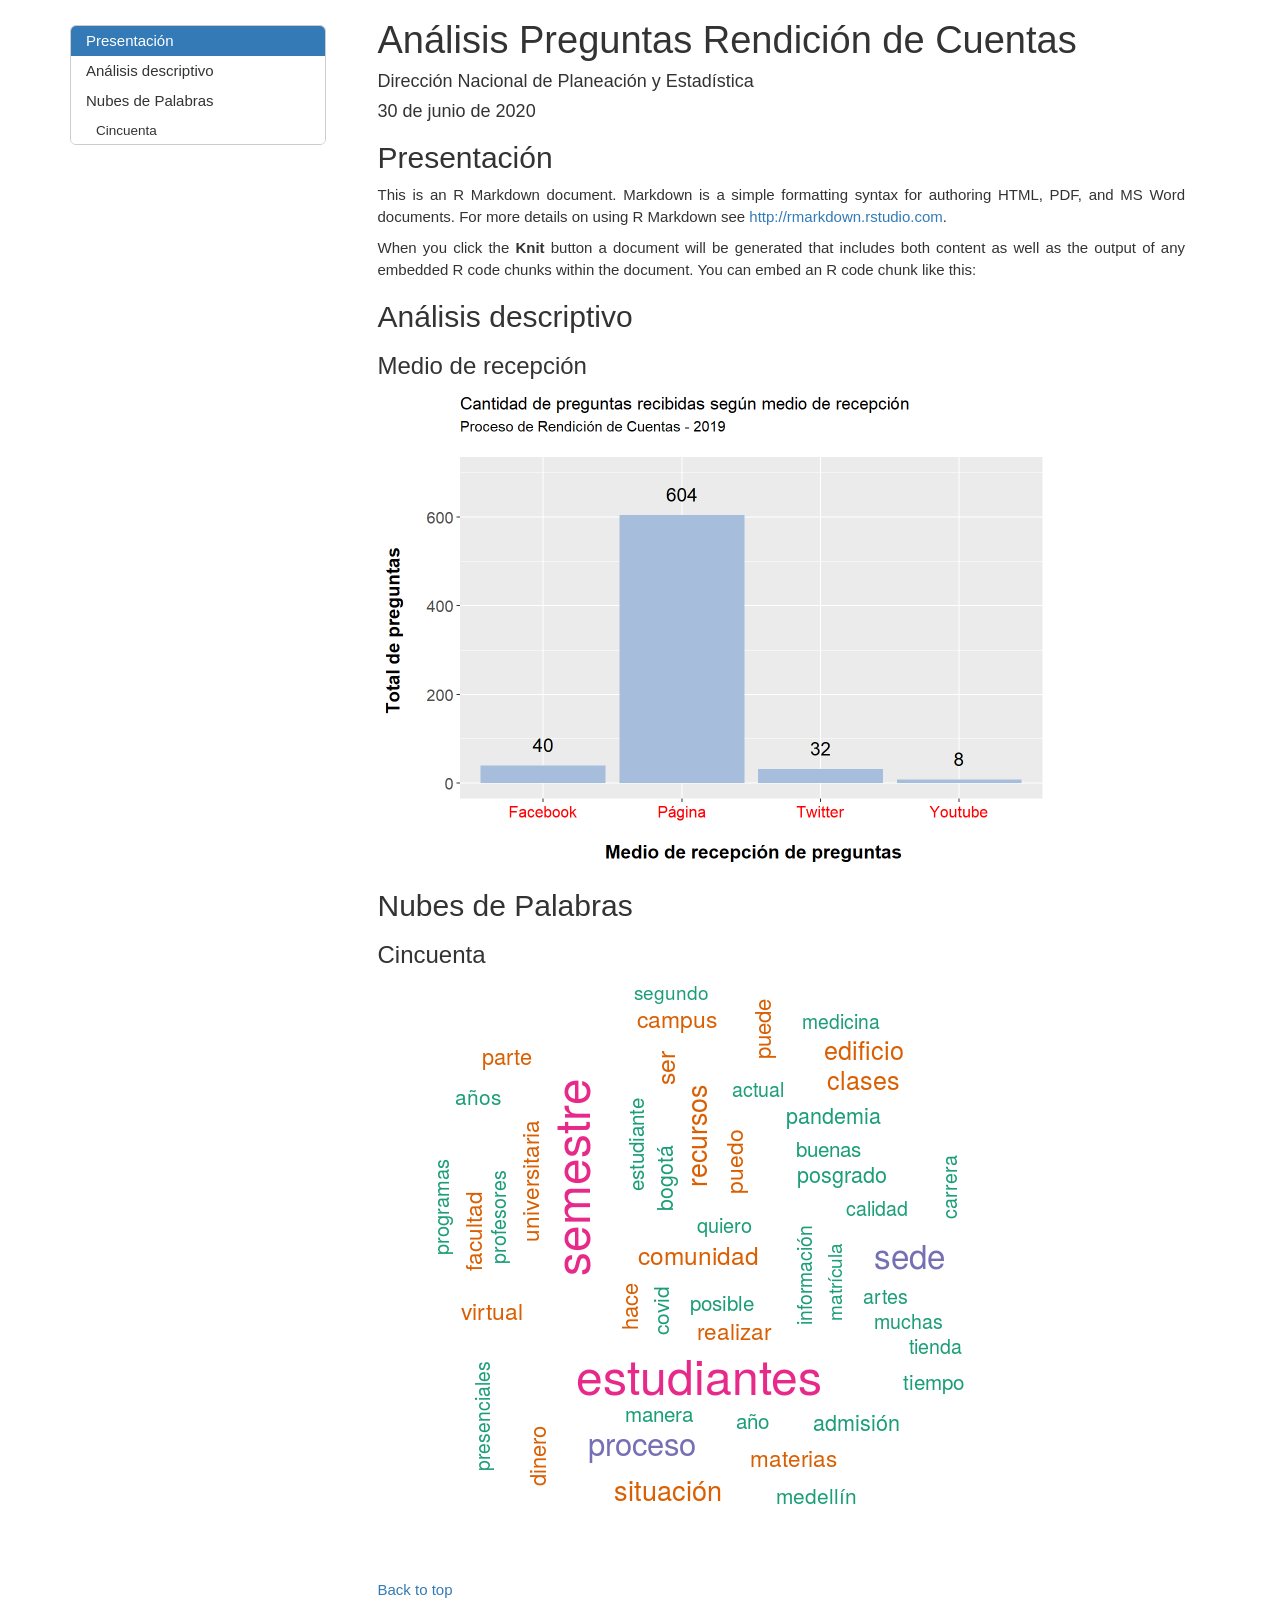
==== commit 048d6cbe: "carga documento pdf" ====
--- a/index.html
+++ b/index.html
@@ -1535,11 +1535,19 @@
 <p>This is an R Markdown document. Markdown is a simple formatting syntax for authoring HTML, PDF, and MS Word documents. For more details on using R Markdown see <a href="http://rmarkdown.rstudio.com" class="uri">http://rmarkdown.rstudio.com</a>.</p>
 <p>When you click the <strong>Knit</strong> button a document will be generated that includes both content as well as the output of any embedded R code chunks within the document. You can embed an R code chunk like this:</p>
 </div>
+<div id="análisis-descriptivo" class="section level2">
+<h2>Análisis descriptivo</h2>
+<div id="medio-de-recepción" class="section level3">
+<h3>Medio de recepción</h3>
+<p><img src="[data-uri]" width="672" /></p>
+</div>
+</div>
 <div id="nubes-de-palabras" class="section level2">
 <h2>Nubes de Palabras</h2>
 <div id="cincuenta" class="section level3">
 <h3>Cincuenta</h3>
 <p><img src="[data-uri]" /></p>
+<p><a href="#top">Back to top</a></p>
 </div>
 </div>
 
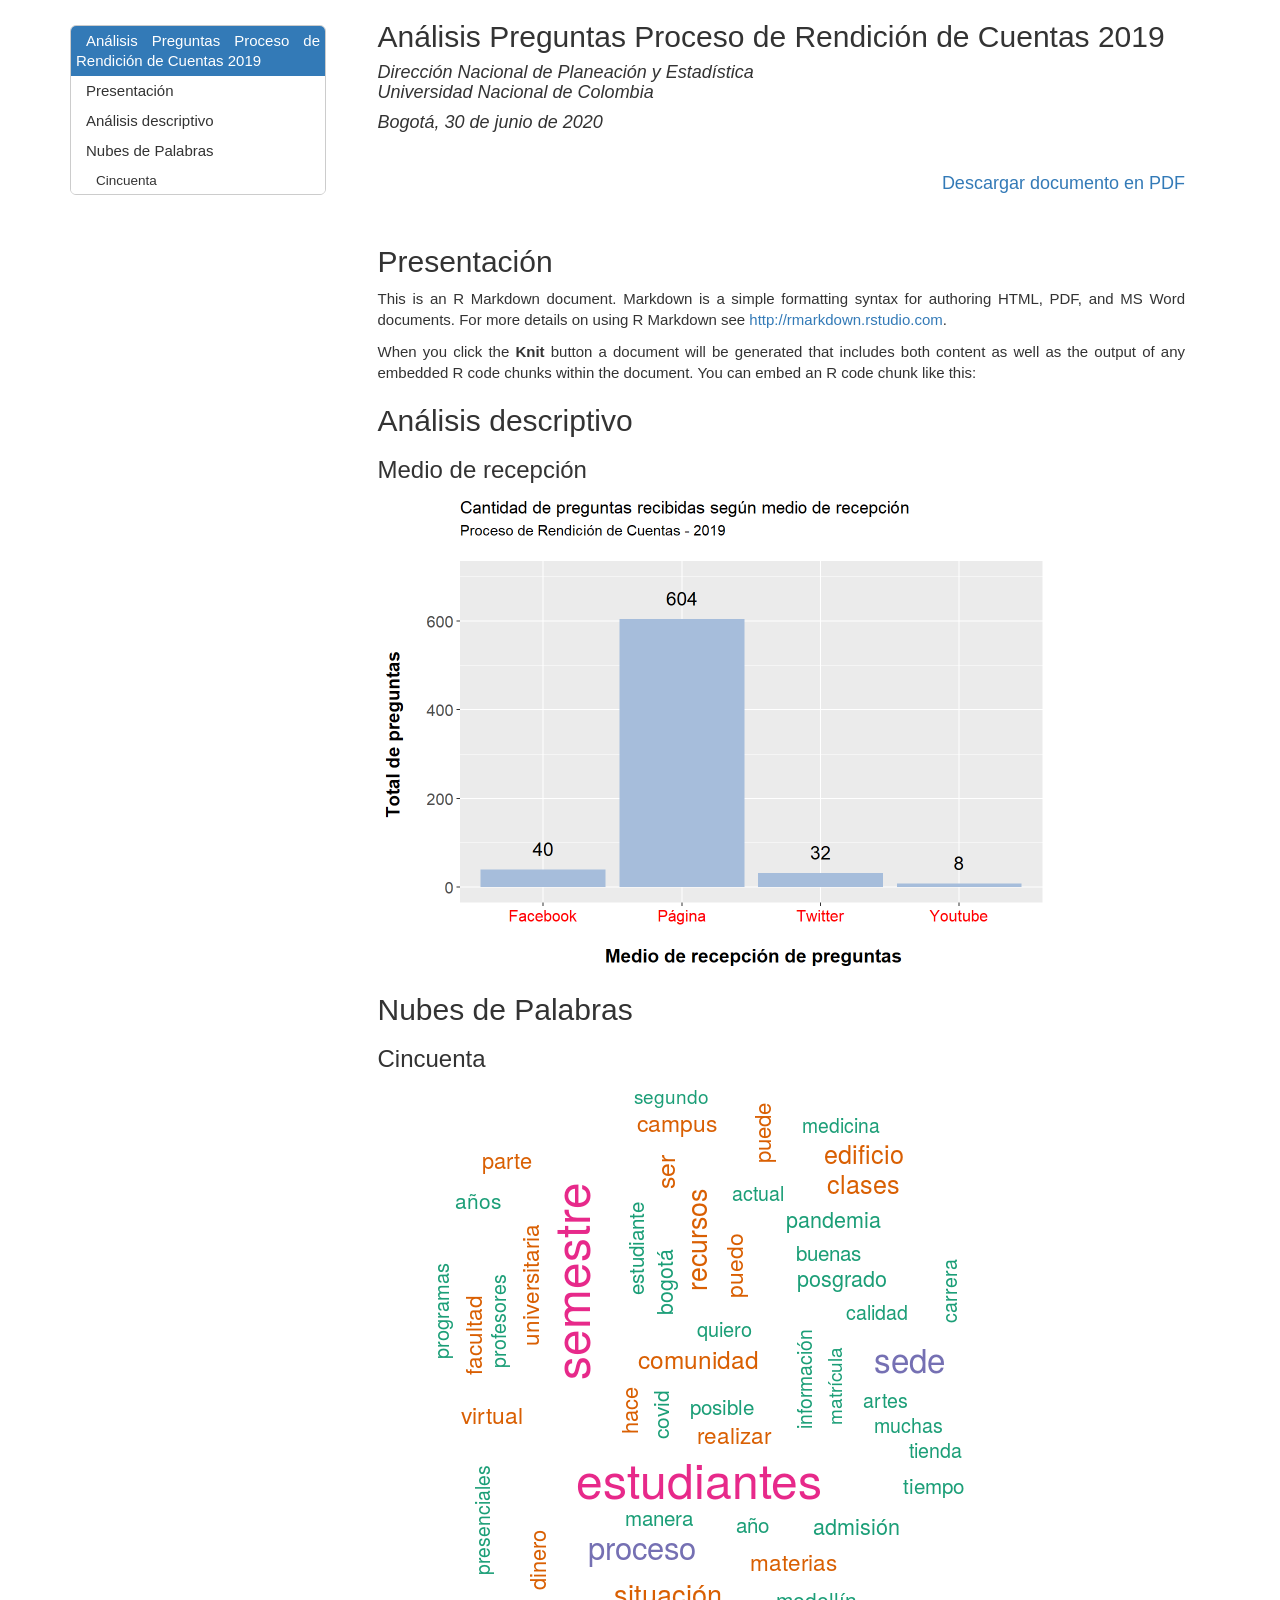
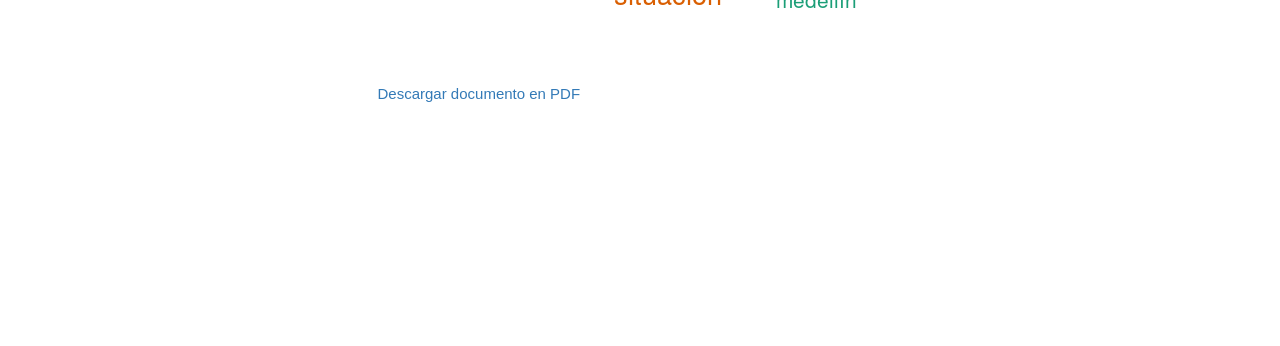
==== commit bb22f63e: "boton pdf" ====
--- a/index.html
+++ b/index.html
@@ -9,10 +9,10 @@
 <meta http-equiv="X-UA-Compatible" content="IE=EDGE" />
 
 
-<meta name="author" content="Dirección Nacional de Planeación y Estadística" />
-
-
-<title>Análisis Preguntas Rendición de Cuentas</title>
+<meta name="author" content="Dirección Nacional de Planeación y Estadística   Universidad Nacional de Colombia" />
+
+
+<title>index.utf8</title>
 
 <script>// Pandoc 2.9 adds attributes on both header and div. We remove the former (to
 // be compatible with the behavior of Pandoc < 2.8).
@@ -1523,13 +1523,22 @@
 
 
 
-<h1 class="title toc-ignore">Análisis Preguntas Rendición de Cuentas</h1>
-<h4 class="author">Dirección Nacional de Planeación y Estadística</h4>
-<h4 class="date">30 de junio de 2020</h4>
+<h1 class="title toc-ignore"><h2>
+Análisis Preguntas Proceso de Rendición de Cuentas 2019
+</h2></h1>
+<h4 class="author"><i>Dirección Nacional de Planeación y Estadística <br> Universidad Nacional de Colombia</i></h4>
+<h4 class="date"><i>Bogotá, 30 de junio de 2020</i></h4>
 
 </div>
 
 
+<br>
+<h4>
+<div align="right">
+<a href="https://github.com/estadisticaun/Rcuentas/raw/master/RC_PDF.pdf">Descargar documento en PDF</a>
+</div>
+</h4>
+<p><br></p>
 <div id="presentación" class="section level2">
 <h2>Presentación</h2>
 <p>This is an R Markdown document. Markdown is a simple formatting syntax for authoring HTML, PDF, and MS Word documents. For more details on using R Markdown see <a href="http://rmarkdown.rstudio.com" class="uri">http://rmarkdown.rstudio.com</a>.</p>
@@ -1547,7 +1556,7 @@
 <div id="cincuenta" class="section level3">
 <h3>Cincuenta</h3>
 <p><img src="[data-uri]" /></p>
-<p><a href="#top">Back to top</a></p>
+<p><a href="https://github.com/estadisticaun/Rcuentas/raw/master/RC_PDF.pdf">Descargar documento en PDF</a></p>
 </div>
 </div>
 
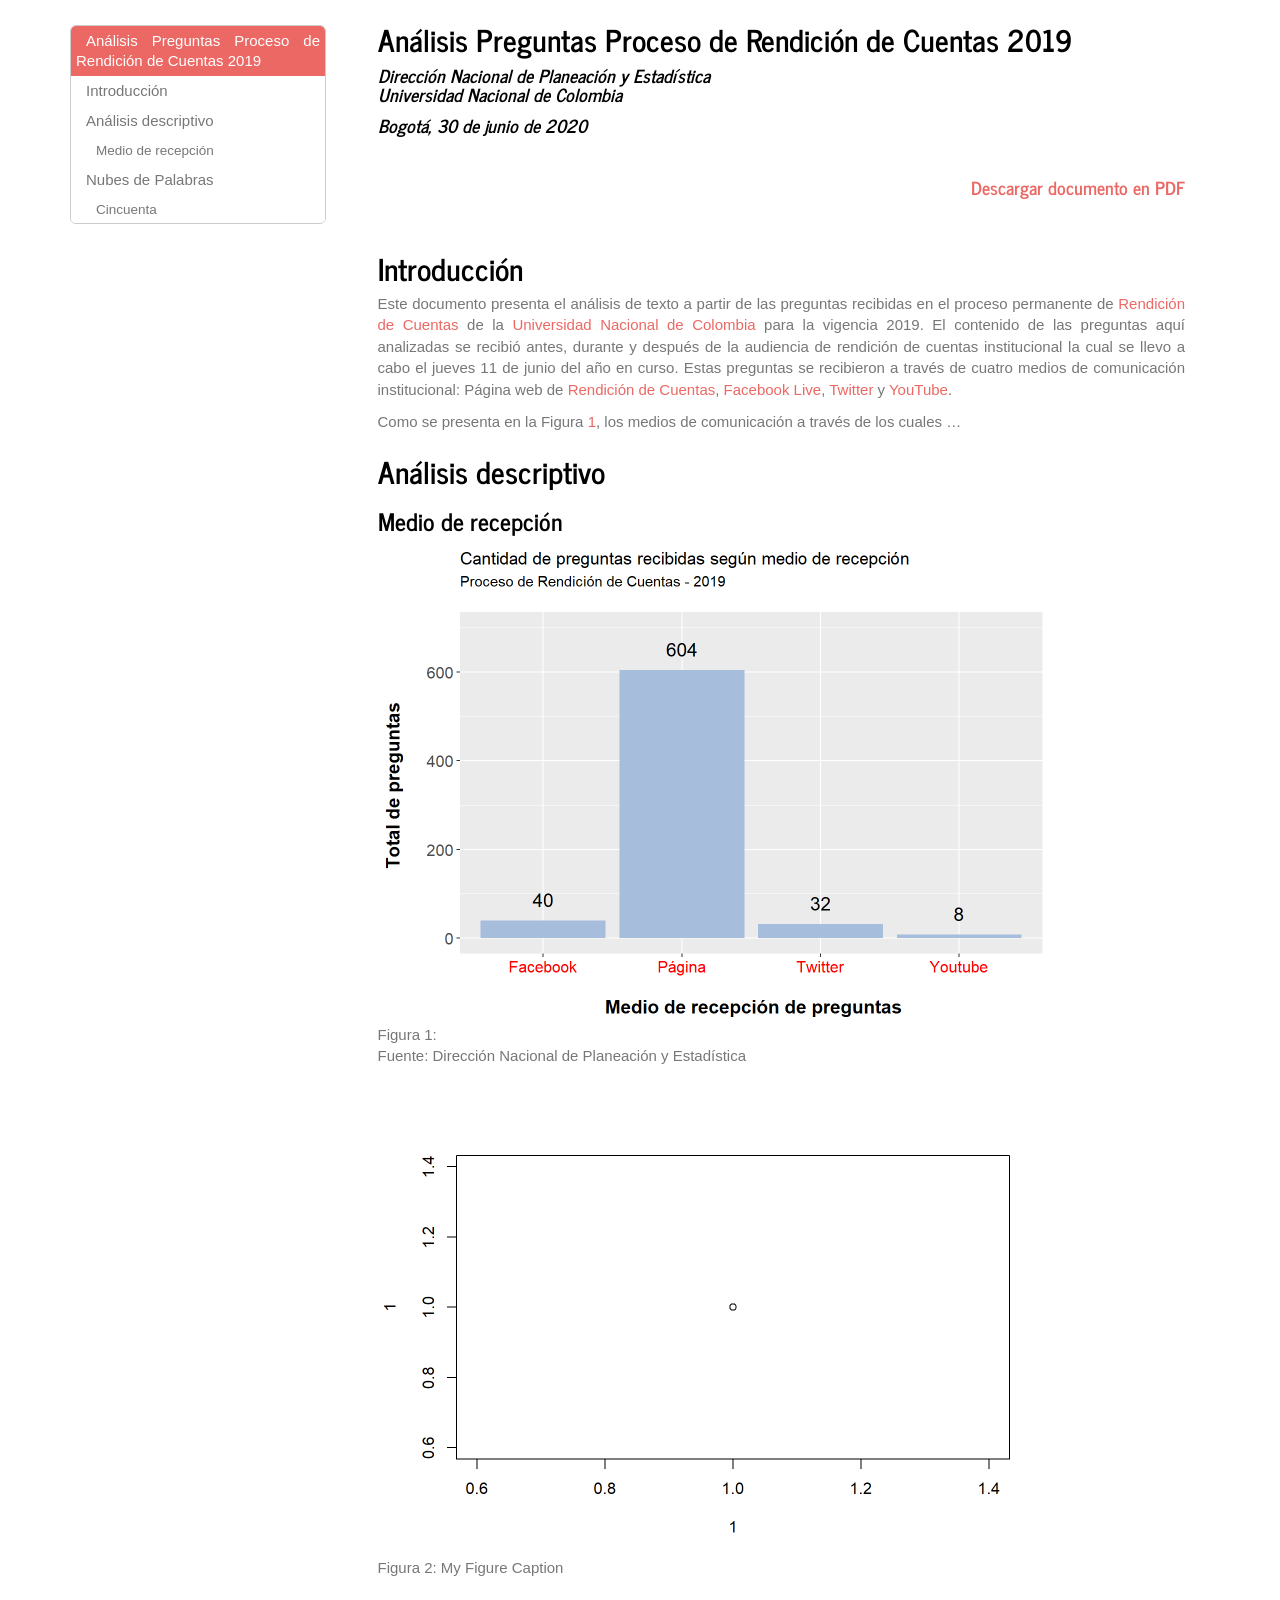
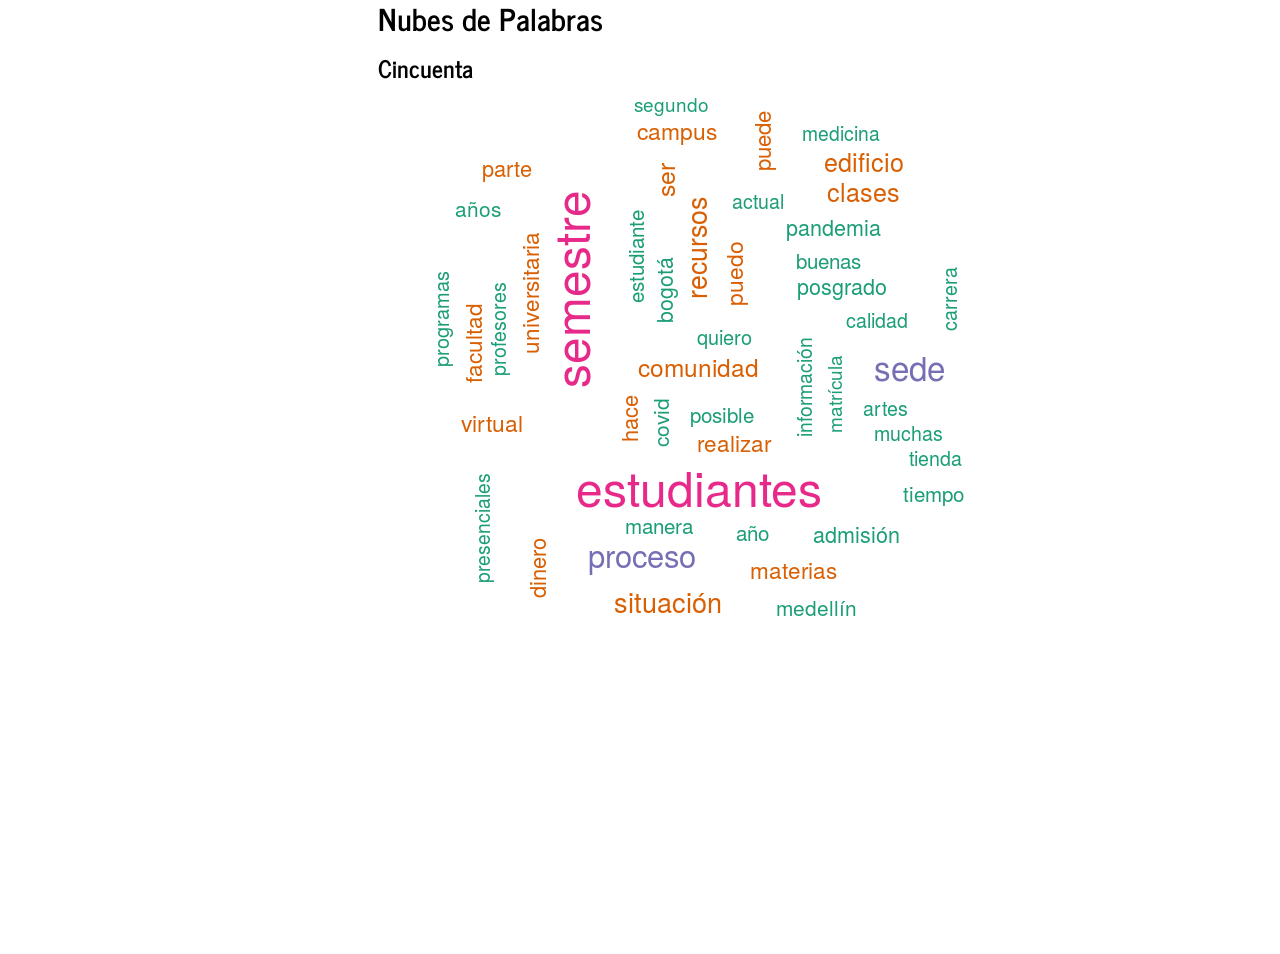
==== commit 3f0c0334: "Nueva plantilla" ====
--- a/index.html
+++ b/index.html
@@ -34,7 +34,19 @@
 return new Za.prototype.init(a,b,c,d,e)}m.Tween=Za,Za.prototype={constructor:Za,init:function(a,b,c,d,e,f){this.elem=a,this.prop=c,this.easing=e||"swing",this.options=b,this.start=this.now=this.cur(),this.end=d,this.unit=f||(m.cssNumber[c]?"":"px")},cur:function(){var a=Za.propHooks[this.prop];return a&&a.get?a.get(this):Za.propHooks._default.get(this)},run:function(a){var b,c=Za.propHooks[this.prop];return this.options.duration?this.pos=b=m.easing[this.easing](a,this.options.duration*a,0,1,this.options.duration):this.pos=b=a,this.now=(this.end-this.start)*b+this.start,this.options.step&&this.options.step.call(this.elem,this.now,this),c&&c.set?c.set(this):Za.propHooks._default.set(this),this}},Za.prototype.init.prototype=Za.prototype,Za.propHooks={_default:{get:function(a){var b;return null==a.elem[a.prop]||a.elem.style&&null!=a.elem.style[a.prop]?(b=m.css(a.elem,a.prop,""),b&&"auto"!==b?b:0):a.elem[a.prop]},set:function(a){m.fx.step[a.prop]?m.fx.step[a.prop](a):a.elem.style&&(null!=a.elem.style[m.cssProps[a.prop]]||m.cssHooks[a.prop])?m.style(a.elem,a.prop,a.now+a.unit):a.elem[a.prop]=a.now}}},Za.propHooks.scrollTop=Za.propHooks.scrollLeft={set:function(a){a.elem.nodeType&&a.elem.parentNode&&(a.elem[a.prop]=a.now)}},m.easing={linear:function(a){return a},swing:function(a){return.5-Math.cos(a*Math.PI)/2}},m.fx=Za.prototype.init,m.fx.step={};var $a,_a,ab=/^(?:toggle|show|hide)$/,bb=new RegExp("^(?:([+-])=|)("+S+")([a-z%]*)$","i"),cb=/queueHooks$/,db=[ib],eb={"*":[function(a,b){var c=this.createTween(a,b),d=c.cur(),e=bb.exec(b),f=e&&e[3]||(m.cssNumber[a]?"":"px"),g=(m.cssNumber[a]||"px"!==f&&+d)&&bb.exec(m.css(c.elem,a)),h=1,i=20;if(g&&g[3]!==f){f=f||g[3],e=e||[],g=+d||1;do h=h||".5",g/=h,m.style(c.elem,a,g+f);while(h!==(h=c.cur()/d)&&1!==h&&--i)}return e&&(g=c.start=+g||+d||0,c.unit=f,c.end=e[1]?g+(e[1]+1)*e[2]:+e[2]),c}]};function fb(){return setTimeout(function(){$a=void 0}),$a=m.now()}function gb(a,b){var c,d={height:a},e=0;for(b=b?1:0;4>e;e+=2-b)c=T[e],d["margin"+c]=d["padding"+c]=a;return b&&(d.opacity=d.width=a),d}function hb(a,b,c){for(var d,e=(eb[b]||[]).concat(eb["*"]),f=0,g=e.length;g>f;f++)if(d=e[f].call(c,b,a))return d}function ib(a,b,c){var d,e,f,g,h,i,j,l,n=this,o={},p=a.style,q=a.nodeType&&U(a),r=m._data(a,"fxshow");c.queue||(h=m._queueHooks(a,"fx"),null==h.unqueued&&(h.unqueued=0,i=h.empty.fire,h.empty.fire=function(){h.unqueued||i()}),h.unqueued++,n.always(function(){n.always(function(){h.unqueued--,m.queue(a,"fx").length||h.empty.fire()})})),1===a.nodeType&&("height"in b||"width"in b)&&(c.overflow=[p.overflow,p.overflowX,p.overflowY],j=m.css(a,"display"),l="none"===j?m._data(a,"olddisplay")||Fa(a.nodeName):j,"inline"===l&&"none"===m.css(a,"float")&&(k.inlineBlockNeedsLayout&&"inline"!==Fa(a.nodeName)?p.zoom=1:p.display="inline-block")),c.overflow&&(p.overflow="hidden",k.shrinkWrapBlocks()||n.always(function(){p.overflow=c.overflow[0],p.overflowX=c.overflow[1],p.overflowY=c.overflow[2]}));for(d in b)if(e=b[d],ab.exec(e)){if(delete b[d],f=f||"toggle"===e,e===(q?"hide":"show")){if("show"!==e||!r||void 0===r[d])continue;q=!0}o[d]=r&&r[d]||m.style(a,d)}else j=void 0;if(m.isEmptyObject(o))"inline"===("none"===j?Fa(a.nodeName):j)&&(p.display=j);else{r?"hidden"in r&&(q=r.hidden):r=m._data(a,"fxshow",{}),f&&(r.hidden=!q),q?m(a).show():n.done(function(){m(a).hide()}),n.done(function(){var b;m._removeData(a,"fxshow");for(b in o)m.style(a,b,o[b])});for(d in o)g=hb(q?r[d]:0,d,n),d in r||(r[d]=g.start,q&&(g.end=g.start,g.start="width"===d||"height"===d?1:0))}}function jb(a,b){var c,d,e,f,g;for(c in a)if(d=m.camelCase(c),e=b[d],f=a[c],m.isArray(f)&&(e=f[1],f=a[c]=f[0]),c!==d&&(a[d]=f,delete a[c]),g=m.cssHooks[d],g&&"expand"in g){f=g.expand(f),delete a[d];for(c in f)c in a||(a[c]=f[c],b[c]=e)}else b[d]=e}function kb(a,b,c){var d,e,f=0,g=db.length,h=m.Deferred().always(function(){delete i.elem}),i=function(){if(e)return!1;for(var b=$a||fb(),c=Math.max(0,j.startTime+j.duration-b),d=c/j.duration||0,f=1-d,g=0,i=j.tweens.length;i>g;g++)j.tweens[g].run(f);return h.notifyWith(a,[j,f,c]),1>f&&i?c:(h.resolveWith(a,[j]),!1)},j=h.promise({elem:a,props:m.extend({},b),opts:m.extend(!0,{specialEasing:{}},c),originalProperties:b,originalOptions:c,startTime:$a||fb(),duration:c.duration,tweens:[],createTween:function(b,c){var d=m.Tween(a,j.opts,b,c,j.opts.specialEasing[b]||j.opts.easing);return j.tweens.push(d),d},stop:function(b){var c=0,d=b?j.tweens.length:0;if(e)return this;for(e=!0;d>c;c++)j.tweens[c].run(1);return b?h.resolveWith(a,[j,b]):h.rejectWith(a,[j,b]),this}}),k=j.props;for(jb(k,j.opts.specialEasing);g>f;f++)if(d=db[f].call(j,a,k,j.opts))return d;return m.map(k,hb,j),m.isFunction(j.opts.start)&&j.opts.start.call(a,j),m.fx.timer(m.extend(i,{elem:a,anim:j,queue:j.opts.queue})),j.progress(j.opts.progress).done(j.opts.done,j.opts.complete).fail(j.opts.fail).always(j.opts.always)}m.Animation=m.extend(kb,{tweener:function(a,b){m.isFunction(a)?(b=a,a=["*"]):a=a.split(" ");for(var c,d=0,e=a.length;e>d;d++)c=a[d],eb[c]=eb[c]||[],eb[c].unshift(b)},prefilter:function(a,b){b?db.unshift(a):db.push(a)}}),m.speed=function(a,b,c){var d=a&&"object"==typeof a?m.extend({},a):{complete:c||!c&&b||m.isFunction(a)&&a,duration:a,easing:c&&b||b&&!m.isFunction(b)&&b};return d.duration=m.fx.off?0:"number"==typeof d.duration?d.duration:d.duration in m.fx.speeds?m.fx.speeds[d.duration]:m.fx.speeds._default,(null==d.queue||d.queue===!0)&&(d.queue="fx"),d.old=d.complete,d.complete=function(){m.isFunction(d.old)&&d.old.call(this),d.queue&&m.dequeue(this,d.queue)},d},m.fn.extend({fadeTo:function(a,b,c,d){return this.filter(U).css("opacity",0).show().end().animate({opacity:b},a,c,d)},animate:function(a,b,c,d){var e=m.isEmptyObject(a),f=m.speed(b,c,d),g=function(){var b=kb(this,m.extend({},a),f);(e||m._data(this,"finish"))&&b.stop(!0)};return g.finish=g,e||f.queue===!1?this.each(g):this.queue(f.queue,g)},stop:function(a,b,c){var d=function(a){var b=a.stop;delete a.stop,b(c)};return"string"!=typeof a&&(c=b,b=a,a=void 0),b&&a!==!1&&this.queue(a||"fx",[]),this.each(function(){var b=!0,e=null!=a&&a+"queueHooks",f=m.timers,g=m._data(this);if(e)g[e]&&g[e].stop&&d(g[e]);else for(e in g)g[e]&&g[e].stop&&cb.test(e)&&d(g[e]);for(e=f.length;e--;)f[e].elem!==this||null!=a&&f[e].queue!==a||(f[e].anim.stop(c),b=!1,f.splice(e,1));(b||!c)&&m.dequeue(this,a)})},finish:function(a){return a!==!1&&(a=a||"fx"),this.each(function(){var b,c=m._data(this),d=c[a+"queue"],e=c[a+"queueHooks"],f=m.timers,g=d?d.length:0;for(c.finish=!0,m.queue(this,a,[]),e&&e.stop&&e.stop.call(this,!0),b=f.length;b--;)f[b].elem===this&&f[b].queue===a&&(f[b].anim.stop(!0),f.splice(b,1));for(b=0;g>b;b++)d[b]&&d[b].finish&&d[b].finish.call(this);delete c.finish})}}),m.each(["toggle","show","hide"],function(a,b){var c=m.fn[b];m.fn[b]=function(a,d,e){return null==a||"boolean"==typeof a?c.apply(this,arguments):this.animate(gb(b,!0),a,d,e)}}),m.each({slideDown:gb("show"),slideUp:gb("hide"),slideToggle:gb("toggle"),fadeIn:{opacity:"show"},fadeOut:{opacity:"hide"},fadeToggle:{opacity:"toggle"}},function(a,b){m.fn[a]=function(a,c,d){return this.animate(b,a,c,d)}}),m.timers=[],m.fx.tick=function(){var a,b=m.timers,c=0;for($a=m.now();c<b.length;c++)a=b[c],a()||b[c]!==a||b.splice(c--,1);b.length||m.fx.stop(),$a=void 0},m.fx.timer=function(a){m.timers.push(a),a()?m.fx.start():m.timers.pop()},m.fx.interval=13,m.fx.start=function(){_a||(_a=setInterval(m.fx.tick,m.fx.interval))},m.fx.stop=function(){clearInterval(_a),_a=null},m.fx.speeds={slow:600,fast:200,_default:400},m.fn.delay=function(a,b){return a=m.fx?m.fx.speeds[a]||a:a,b=b||"fx",this.queue(b,function(b,c){var d=setTimeout(b,a);c.stop=function(){clearTimeout(d)}})},function(){var a,b,c,d,e;b=y.createElement("div"),b.setAttribute("className","t"),b.innerHTML="  <link/><table></table><a href='/a'>a</a><input type='checkbox'/>",d=b.getElementsByTagName("a")[0],c=y.createElement("select"),e=c.appendChild(y.createElement("option")),a=b.getElementsByTagName("input")[0],d.style.cssText="top:1px",k.getSetAttribute="t"!==b.className,k.style=/top/.test(d.getAttribute("style")),k.hrefNormalized="/a"===d.getAttribute("href"),k.checkOn=!!a.value,k.optSelected=e.selected,k.enctype=!!y.createElement("form").enctype,c.disabled=!0,k.optDisabled=!e.disabled,a=y.createElement("input"),a.setAttribute("value",""),k.input=""===a.getAttribute("value"),a.value="t",a.setAttribute("type","radio"),k.radioValue="t"===a.value}();var lb=/\r/g;m.fn.extend({val:function(a){var b,c,d,e=this[0];{if(arguments.length)return d=m.isFunction(a),this.each(function(c){var e;1===this.nodeType&&(e=d?a.call(this,c,m(this).val()):a,null==e?e="":"number"==typeof e?e+="":m.isArray(e)&&(e=m.map(e,function(a){return null==a?"":a+""})),b=m.valHooks[this.type]||m.valHooks[this.nodeName.toLowerCase()],b&&"set"in b&&void 0!==b.set(this,e,"value")||(this.value=e))});if(e)return b=m.valHooks[e.type]||m.valHooks[e.nodeName.toLowerCase()],b&&"get"in b&&void 0!==(c=b.get(e,"value"))?c:(c=e.value,"string"==typeof c?c.replace(lb,""):null==c?"":c)}}}),m.extend({valHooks:{option:{get:function(a){var b=m.find.attr(a,"value");return null!=b?b:m.trim(m.text(a))}},select:{get:function(a){for(var b,c,d=a.options,e=a.selectedIndex,f="select-one"===a.type||0>e,g=f?null:[],h=f?e+1:d.length,i=0>e?h:f?e:0;h>i;i++)if(c=d[i],!(!c.selected&&i!==e||(k.optDisabled?c.disabled:null!==c.getAttribute("disabled"))||c.parentNode.disabled&&m.nodeName(c.parentNode,"optgroup"))){if(b=m(c).val(),f)return b;g.push(b)}return g},set:function(a,b){var c,d,e=a.options,f=m.makeArray(b),g=e.length;while(g--)if(d=e[g],m.inArray(m.valHooks.option.get(d),f)>=0)try{d.selected=c=!0}catch(h){d.scrollHeight}else d.selected=!1;return c||(a.selectedIndex=-1),e}}}}),m.each(["radio","checkbox"],function(){m.valHooks[this]={set:function(a,b){return m.isArray(b)?a.checked=m.inArray(m(a).val(),b)>=0:void 0}},k.checkOn||(m.valHooks[this].get=function(a){return null===a.getAttribute("value")?"on":a.value})});var mb,nb,ob=m.expr.attrHandle,pb=/^(?:checked|selected)$/i,qb=k.getSetAttribute,rb=k.input;m.fn.extend({attr:function(a,b){return V(this,m.attr,a,b,arguments.length>1)},removeAttr:function(a){return this.each(function(){m.removeAttr(this,a)})}}),m.extend({attr:function(a,b,c){var d,e,f=a.nodeType;if(a&&3!==f&&8!==f&&2!==f)return typeof a.getAttribute===K?m.prop(a,b,c):(1===f&&m.isXMLDoc(a)||(b=b.toLowerCase(),d=m.attrHooks[b]||(m.expr.match.bool.test(b)?nb:mb)),void 0===c?d&&"get"in d&&null!==(e=d.get(a,b))?e:(e=m.find.attr(a,b),null==e?void 0:e):null!==c?d&&"set"in d&&void 0!==(e=d.set(a,c,b))?e:(a.setAttribute(b,c+""),c):void m.removeAttr(a,b))},removeAttr:function(a,b){var c,d,e=0,f=b&&b.match(E);if(f&&1===a.nodeType)while(c=f[e++])d=m.propFix[c]||c,m.expr.match.bool.test(c)?rb&&qb||!pb.test(c)?a[d]=!1:a[m.camelCase("default-"+c)]=a[d]=!1:m.attr(a,c,""),a.removeAttribute(qb?c:d)},attrHooks:{type:{set:function(a,b){if(!k.radioValue&&"radio"===b&&m.nodeName(a,"input")){var c=a.value;return a.setAttribute("type",b),c&&(a.value=c),b}}}}}),nb={set:function(a,b,c){return b===!1?m.removeAttr(a,c):rb&&qb||!pb.test(c)?a.setAttribute(!qb&&m.propFix[c]||c,c):a[m.camelCase("default-"+c)]=a[c]=!0,c}},m.each(m.expr.match.bool.source.match(/\w+/g),function(a,b){var c=ob[b]||m.find.attr;ob[b]=rb&&qb||!pb.test(b)?function(a,b,d){var e,f;return d||(f=ob[b],ob[b]=e,e=null!=c(a,b,d)?b.toLowerCase():null,ob[b]=f),e}:function(a,b,c){return c?void 0:a[m.camelCase("default-"+b)]?b.toLowerCase():null}}),rb&&qb||(m.attrHooks.value={set:function(a,b,c){return m.nodeName(a,"input")?void(a.defaultValue=b):mb&&mb.set(a,b,c)}}),qb||(mb={set:function(a,b,c){var d=a.getAttributeNode(c);return d||a.setAttributeNode(d=a.ownerDocument.createAttribute(c)),d.value=b+="","value"===c||b===a.getAttribute(c)?b:void 0}},ob.id=ob.name=ob.coords=function(a,b,c){var d;return c?void 0:(d=a.getAttributeNode(b))&&""!==d.value?d.value:null},m.valHooks.button={get:function(a,b){var c=a.getAttributeNode(b);return c&&c.specified?c.value:void 0},set:mb.set},m.attrHooks.contenteditable={set:function(a,b,c){mb.set(a,""===b?!1:b,c)}},m.each(["width","height"],function(a,b){m.attrHooks[b]={set:function(a,c){return""===c?(a.setAttribute(b,"auto"),c):void 0}}})),k.style||(m.attrHooks.style={get:function(a){return a.style.cssText||void 0},set:function(a,b){return a.style.cssText=b+""}});var sb=/^(?:input|select|textarea|button|object)$/i,tb=/^(?:a|area)$/i;m.fn.extend({prop:function(a,b){return V(this,m.prop,a,b,arguments.length>1)},removeProp:function(a){return a=m.propFix[a]||a,this.each(function(){try{this[a]=void 0,delete this[a]}catch(b){}})}}),m.extend({propFix:{"for":"htmlFor","class":"className"},prop:function(a,b,c){var d,e,f,g=a.nodeType;if(a&&3!==g&&8!==g&&2!==g)return f=1!==g||!m.isXMLDoc(a),f&&(b=m.propFix[b]||b,e=m.propHooks[b]),void 0!==c?e&&"set"in e&&void 0!==(d=e.set(a,c,b))?d:a[b]=c:e&&"get"in e&&null!==(d=e.get(a,b))?d:a[b]},propHooks:{tabIndex:{get:function(a){var b=m.find.attr(a,"tabindex");return b?parseInt(b,10):sb.test(a.nodeName)||tb.test(a.nodeName)&&a.href?0:-1}}}}),k.hrefNormalized||m.each(["href","src"],function(a,b){m.propHooks[b]={get:function(a){return a.getAttribute(b,4)}}}),k.optSelected||(m.propHooks.selected={get:function(a){var b=a.parentNode;return b&&(b.selectedIndex,b.parentNode&&b.parentNode.selectedIndex),null}}),m.each(["tabIndex","readOnly","maxLength","cellSpacing","cellPadding","rowSpan","colSpan","useMap","frameBorder","contentEditable"],function(){m.propFix[this.toLowerCase()]=this}),k.enctype||(m.propFix.enctype="encoding");var ub=/[\t\r\n\f]/g;m.fn.extend({addClass:function(a){var b,c,d,e,f,g,h=0,i=this.length,j="string"==typeof a&&a;if(m.isFunction(a))return this.each(function(b){m(this).addClass(a.call(this,b,this.className))});if(j)for(b=(a||"").match(E)||[];i>h;h++)if(c=this[h],d=1===c.nodeType&&(c.className?(" "+c.className+" ").replace(ub," "):" ")){f=0;while(e=b[f++])d.indexOf(" "+e+" ")<0&&(d+=e+" ");g=m.trim(d),c.className!==g&&(c.className=g)}return this},removeClass:function(a){var b,c,d,e,f,g,h=0,i=this.length,j=0===arguments.length||"string"==typeof a&&a;if(m.isFunction(a))return this.each(function(b){m(this).removeClass(a.call(this,b,this.className))});if(j)for(b=(a||"").match(E)||[];i>h;h++)if(c=this[h],d=1===c.nodeType&&(c.className?(" "+c.className+" ").replace(ub," "):"")){f=0;while(e=b[f++])while(d.indexOf(" "+e+" ")>=0)d=d.replace(" "+e+" "," ");g=a?m.trim(d):"",c.className!==g&&(c.className=g)}return this},toggleClass:function(a,b){var c=typeof a;return"boolean"==typeof b&&"string"===c?b?this.addClass(a):this.removeClass(a):this.each(m.isFunction(a)?function(c){m(this).toggleClass(a.call(this,c,this.className,b),b)}:function(){if("string"===c){var b,d=0,e=m(this),f=a.match(E)||[];while(b=f[d++])e.hasClass(b)?e.removeClass(b):e.addClass(b)}else(c===K||"boolean"===c)&&(this.className&&m._data(this,"__className__",this.className),this.className=this.className||a===!1?"":m._data(this,"__className__")||"")})},hasClass:function(a){for(var b=" "+a+" ",c=0,d=this.length;d>c;c++)if(1===this[c].nodeType&&(" "+this[c].className+" ").replace(ub," ").indexOf(b)>=0)return!0;return!1}}),m.each("blur focus focusin focusout load resize scroll unload click dblclick mousedown mouseup mousemove mouseover mouseout mouseenter mouseleave change select submit keydown keypress keyup error contextmenu".split(" "),function(a,b){m.fn[b]=function(a,c){return arguments.length>0?this.on(b,null,a,c):this.trigger(b)}}),m.fn.extend({hover:function(a,b){return this.mouseenter(a).mouseleave(b||a)},bind:function(a,b,c){return this.on(a,null,b,c)},unbind:function(a,b){return this.off(a,null,b)},delegate:function(a,b,c,d){return this.on(b,a,c,d)},undelegate:function(a,b,c){return 1===arguments.length?this.off(a,"**"):this.off(b,a||"**",c)}});var vb=m.now(),wb=/\?/,xb=/(,)|(\[|{)|(}|])|"(?:[^"\\\r\n]|\\["\\\/bfnrt]|\\u[\da-fA-F]{4})*"\s*:?|true|false|null|-?(?!0\d)\d+(?:\.\d+|)(?:[eE][+-]?\d+|)/g;m.parseJSON=function(b){if(a.JSON&&a.JSON.parse)return a.JSON.parse(b+"");var c,d=null,e=m.trim(b+"");return e&&!m.trim(e.replace(xb,function(a,b,e,f){return c&&b&&(d=0),0===d?a:(c=e||b,d+=!f-!e,"")}))?Function("return "+e)():m.error("Invalid JSON: "+b)},m.parseXML=function(b){var c,d;if(!b||"string"!=typeof b)return null;try{a.DOMParser?(d=new DOMParser,c=d.parseFromString(b,"text/xml")):(c=new ActiveXObject("Microsoft.XMLDOM"),c.async="false",c.loadXML(b))}catch(e){c=void 0}return c&&c.documentElement&&!c.getElementsByTagName("parsererror").length||m.error("Invalid XML: "+b),c};var yb,zb,Ab=/#.*$/,Bb=/([?&])_=[^&]*/,Cb=/^(.*?):[ \t]*([^\r\n]*)\r?$/gm,Db=/^(?:about|app|app-storage|.+-extension|file|res|widget):$/,Eb=/^(?:GET|HEAD)$/,Fb=/^\/\//,Gb=/^([\w.+-]+:)(?:\/\/(?:[^\/?#]*@|)([^\/?#:]*)(?::(\d+)|)|)/,Hb={},Ib={},Jb="*/".concat("*");try{zb=location.href}catch(Kb){zb=y.createElement("a"),zb.href="",zb=zb.href}yb=Gb.exec(zb.toLowerCase())||[];function Lb(a){return function(b,c){"string"!=typeof b&&(c=b,b="*");var d,e=0,f=b.toLowerCase().match(E)||[];if(m.isFunction(c))while(d=f[e++])"+"===d.charAt(0)?(d=d.slice(1)||"*",(a[d]=a[d]||[]).unshift(c)):(a[d]=a[d]||[]).push(c)}}function Mb(a,b,c,d){var e={},f=a===Ib;function g(h){var i;return e[h]=!0,m.each(a[h]||[],function(a,h){var j=h(b,c,d);return"string"!=typeof j||f||e[j]?f?!(i=j):void 0:(b.dataTypes.unshift(j),g(j),!1)}),i}return g(b.dataTypes[0])||!e["*"]&&g("*")}function Nb(a,b){var c,d,e=m.ajaxSettings.flatOptions||{};for(d in b)void 0!==b[d]&&((e[d]?a:c||(c={}))[d]=b[d]);return c&&m.extend(!0,a,c),a}function Ob(a,b,c){var d,e,f,g,h=a.contents,i=a.dataTypes;while("*"===i[0])i.shift(),void 0===e&&(e=a.mimeType||b.getResponseHeader("Content-Type"));if(e)for(g in h)if(h[g]&&h[g].test(e)){i.unshift(g);break}if(i[0]in c)f=i[0];else{for(g in c){if(!i[0]||a.converters[g+" "+i[0]]){f=g;break}d||(d=g)}f=f||d}return f?(f!==i[0]&&i.unshift(f),c[f]):void 0}function Pb(a,b,c,d){var e,f,g,h,i,j={},k=a.dataTypes.slice();if(k[1])for(g in a.converters)j[g.toLowerCase()]=a.converters[g];f=k.shift();while(f)if(a.responseFields[f]&&(c[a.responseFields[f]]=b),!i&&d&&a.dataFilter&&(b=a.dataFilter(b,a.dataType)),i=f,f=k.shift())if("*"===f)f=i;else if("*"!==i&&i!==f){if(g=j[i+" "+f]||j["* "+f],!g)for(e in j)if(h=e.split(" "),h[1]===f&&(g=j[i+" "+h[0]]||j["* "+h[0]])){g===!0?g=j[e]:j[e]!==!0&&(f=h[0],k.unshift(h[1]));break}if(g!==!0)if(g&&a["throws"])b=g(b);else try{b=g(b)}catch(l){return{state:"parsererror",error:g?l:"No conversion from "+i+" to "+f}}}return{state:"success",data:b}}m.extend({active:0,lastModified:{},etag:{},ajaxSettings:{url:zb,type:"GET",isLocal:Db.test(yb[1]),global:!0,processData:!0,async:!0,contentType:"application/x-www-form-urlencoded; charset=UTF-8",accepts:{"*":Jb,text:"text/plain",html:"text/html",xml:"application/xml, text/xml",json:"application/json, text/javascript"},contents:{xml:/xml/,html:/html/,json:/json/},responseFields:{xml:"responseXML",text:"responseText",json:"responseJSON"},converters:{"* text":String,"text html":!0,"text json":m.parseJSON,"text xml":m.parseXML},flatOptions:{url:!0,context:!0}},ajaxSetup:function(a,b){return b?Nb(Nb(a,m.ajaxSettings),b):Nb(m.ajaxSettings,a)},ajaxPrefilter:Lb(Hb),ajaxTransport:Lb(Ib),ajax:function(a,b){"object"==typeof a&&(b=a,a=void 0),b=b||{};var c,d,e,f,g,h,i,j,k=m.ajaxSetup({},b),l=k.context||k,n=k.context&&(l.nodeType||l.jquery)?m(l):m.event,o=m.Deferred(),p=m.Callbacks("once memory"),q=k.statusCode||{},r={},s={},t=0,u="canceled",v={readyState:0,getResponseHeader:function(a){var b;if(2===t){if(!j){j={};while(b=Cb.exec(f))j[b[1].toLowerCase()]=b[2]}b=j[a.toLowerCase()]}return null==b?null:b},getAllResponseHeaders:function(){return 2===t?f:null},setRequestHeader:function(a,b){var c=a.toLowerCase();return t||(a=s[c]=s[c]||a,r[a]=b),this},overrideMimeType:function(a){return t||(k.mimeType=a),this},statusCode:function(a){var b;if(a)if(2>t)for(b in a)q[b]=[q[b],a[b]];else v.always(a[v.status]);return this},abort:function(a){var b=a||u;return i&&i.abort(b),x(0,b),this}};if(o.promise(v).complete=p.add,v.success=v.done,v.error=v.fail,k.url=((a||k.url||zb)+"").replace(Ab,"").replace(Fb,yb[1]+"//"),k.type=b.method||b.type||k.method||k.type,k.dataTypes=m.trim(k.dataType||"*").toLowerCase().match(E)||[""],null==k.crossDomain&&(c=Gb.exec(k.url.toLowerCase()),k.crossDomain=!(!c||c[1]===yb[1]&&c[2]===yb[2]&&(c[3]||("http:"===c[1]?"80":"443"))===(yb[3]||("http:"===yb[1]?"80":"443")))),k.data&&k.processData&&"string"!=typeof k.data&&(k.data=m.param(k.data,k.traditional)),Mb(Hb,k,b,v),2===t)return v;h=m.event&&k.global,h&&0===m.active++&&m.event.trigger("ajaxStart"),k.type=k.type.toUpperCase(),k.hasContent=!Eb.test(k.type),e=k.url,k.hasContent||(k.data&&(e=k.url+=(wb.test(e)?"&":"?")+k.data,delete k.data),k.cache===!1&&(k.url=Bb.test(e)?e.replace(Bb,"$1_="+vb++):e+(wb.test(e)?"&":"?")+"_="+vb++)),k.ifModified&&(m.lastModified[e]&&v.setRequestHeader("If-Modified-Since",m.lastModified[e]),m.etag[e]&&v.setRequestHeader("If-None-Match",m.etag[e])),(k.data&&k.hasContent&&k.contentType!==!1||b.contentType)&&v.setRequestHeader("Content-Type",k.contentType),v.setRequestHeader("Accept",k.dataTypes[0]&&k.accepts[k.dataTypes[0]]?k.accepts[k.dataTypes[0]]+("*"!==k.dataTypes[0]?", "+Jb+"; q=0.01":""):k.accepts["*"]);for(d in k.headers)v.setRequestHeader(d,k.headers[d]);if(k.beforeSend&&(k.beforeSend.call(l,v,k)===!1||2===t))return v.abort();u="abort";for(d in{success:1,error:1,complete:1})v[d](k[d]);if(i=Mb(Ib,k,b,v)){v.readyState=1,h&&n.trigger("ajaxSend",[v,k]),k.async&&k.timeout>0&&(g=setTimeout(function(){v.abort("timeout")},k.timeout));try{t=1,i.send(r,x)}catch(w){if(!(2>t))throw w;x(-1,w)}}else x(-1,"No Transport");function x(a,b,c,d){var j,r,s,u,w,x=b;2!==t&&(t=2,g&&clearTimeout(g),i=void 0,f=d||"",v.readyState=a>0?4:0,j=a>=200&&300>a||304===a,c&&(u=Ob(k,v,c)),u=Pb(k,u,v,j),j?(k.ifModified&&(w=v.getResponseHeader("Last-Modified"),w&&(m.lastModified[e]=w),w=v.getResponseHeader("etag"),w&&(m.etag[e]=w)),204===a||"HEAD"===k.type?x="nocontent":304===a?x="notmodified":(x=u.state,r=u.data,s=u.error,j=!s)):(s=x,(a||!x)&&(x="error",0>a&&(a=0))),v.status=a,v.statusText=(b||x)+"",j?o.resolveWith(l,[r,x,v]):o.rejectWith(l,[v,x,s]),v.statusCode(q),q=void 0,h&&n.trigger(j?"ajaxSuccess":"ajaxError",[v,k,j?r:s]),p.fireWith(l,[v,x]),h&&(n.trigger("ajaxComplete",[v,k]),--m.active||m.event.trigger("ajaxStop")))}return v},getJSON:function(a,b,c){return m.get(a,b,c,"json")},getScript:function(a,b){return m.get(a,void 0,b,"script")}}),m.each(["get","post"],function(a,b){m[b]=function(a,c,d,e){return m.isFunction(c)&&(e=e||d,d=c,c=void 0),m.ajax({url:a,type:b,dataType:e,data:c,success:d})}}),m._evalUrl=function(a){return m.ajax({url:a,type:"GET",dataType:"script",async:!1,global:!1,"throws":!0})},m.fn.extend({wrapAll:function(a){if(m.isFunction(a))return this.each(function(b){m(this).wrapAll(a.call(this,b))});if(this[0]){var b=m(a,this[0].ownerDocument).eq(0).clone(!0);this[0].parentNode&&b.insertBefore(this[0]),b.map(function(){var a=this;while(a.firstChild&&1===a.firstChild.nodeType)a=a.firstChild;return a}).append(this)}return this},wrapInner:function(a){return this.each(m.isFunction(a)?function(b){m(this).wrapInner(a.call(this,b))}:function(){var b=m(this),c=b.contents();c.length?c.wrapAll(a):b.append(a)})},wrap:function(a){var b=m.isFunction(a);return this.each(function(c){m(this).wrapAll(b?a.call(this,c):a)})},unwrap:function(){return this.parent().each(function(){m.nodeName(this,"body")||m(this).replaceWith(this.childNodes)}).end()}}),m.expr.filters.hidden=function(a){return a.offsetWidth<=0&&a.offsetHeight<=0||!k.reliableHiddenOffsets()&&"none"===(a.style&&a.style.display||m.css(a,"display"))},m.expr.filters.visible=function(a){return!m.expr.filters.hidden(a)};var Qb=/%20/g,Rb=/\[\]$/,Sb=/\r?\n/g,Tb=/^(?:submit|button|image|reset|file)$/i,Ub=/^(?:input|select|textarea|keygen)/i;function Vb(a,b,c,d){var e;if(m.isArray(b))m.each(b,function(b,e){c||Rb.test(a)?d(a,e):Vb(a+"["+("object"==typeof e?b:"")+"]",e,c,d)});else if(c||"object"!==m.type(b))d(a,b);else for(e in b)Vb(a+"["+e+"]",b[e],c,d)}m.param=function(a,b){var c,d=[],e=function(a,b){b=m.isFunction(b)?b():null==b?"":b,d[d.length]=encodeURIComponent(a)+"="+encodeURIComponent(b)};if(void 0===b&&(b=m.ajaxSettings&&m.ajaxSettings.traditional),m.isArray(a)||a.jquery&&!m.isPlainObject(a))m.each(a,function(){e(this.name,this.value)});else for(c in a)Vb(c,a[c],b,e);return d.join("&").replace(Qb,"+")},m.fn.extend({serialize:function(){return m.param(this.serializeArray())},serializeArray:function(){return this.map(function(){var a=m.prop(this,"elements");return a?m.makeArray(a):this}).filter(function(){var a=this.type;return this.name&&!m(this).is(":disabled")&&Ub.test(this.nodeName)&&!Tb.test(a)&&(this.checked||!W.test(a))}).map(function(a,b){var c=m(this).val();return null==c?null:m.isArray(c)?m.map(c,function(a){return{name:b.name,value:a.replace(Sb,"\r\n")}}):{name:b.name,value:c.replace(Sb,"\r\n")}}).get()}}),m.ajaxSettings.xhr=void 0!==a.ActiveXObject?function(){return!this.isLocal&&/^(get|post|head|put|delete|options)$/i.test(this.type)&&Zb()||$b()}:Zb;var Wb=0,Xb={},Yb=m.ajaxSettings.xhr();a.attachEvent&&a.attachEvent("onunload",function(){for(var a in Xb)Xb[a](void 0,!0)}),k.cors=!!Yb&&"withCredentials"in Yb,Yb=k.ajax=!!Yb,Yb&&m.ajaxTransport(function(a){if(!a.crossDomain||k.cors){var b;return{send:function(c,d){var e,f=a.xhr(),g=++Wb;if(f.open(a.type,a.url,a.async,a.username,a.password),a.xhrFields)for(e in a.xhrFields)f[e]=a.xhrFields[e];a.mimeType&&f.overrideMimeType&&f.overrideMimeType(a.mimeType),a.crossDomain||c["X-Requested-With"]||(c["X-Requested-With"]="XMLHttpRequest");for(e in c)void 0!==c[e]&&f.setRequestHeader(e,c[e]+"");f.send(a.hasContent&&a.data||null),b=function(c,e){var h,i,j;if(b&&(e||4===f.readyState))if(delete Xb[g],b=void 0,f.onreadystatechange=m.noop,e)4!==f.readyState&&f.abort();else{j={},h=f.status,"string"==typeof f.responseText&&(j.text=f.responseText);try{i=f.statusText}catch(k){i=""}h||!a.isLocal||a.crossDomain?1223===h&&(h=204):h=j.text?200:404}j&&d(h,i,j,f.getAllResponseHeaders())},a.async?4===f.readyState?setTimeout(b):f.onreadystatechange=Xb[g]=b:b()},abort:function(){b&&b(void 0,!0)}}}});function Zb(){try{return new a.XMLHttpRequest}catch(b){}}function $b(){try{return new a.ActiveXObject("Microsoft.XMLHTTP")}catch(b){}}m.ajaxSetup({accepts:{script:"text/javascript, application/javascript, application/ecmascript, application/x-ecmascript"},contents:{script:/(?:java|ecma)script/},converters:{"text script":function(a){return m.globalEval(a),a}}}),m.ajaxPrefilter("script",function(a){void 0===a.cache&&(a.cache=!1),a.crossDomain&&(a.type="GET",a.global=!1)}),m.ajaxTransport("script",function(a){if(a.crossDomain){var b,c=y.head||m("head")[0]||y.documentElement;return{send:function(d,e){b=y.createElement("script"),b.async=!0,a.scriptCharset&&(b.charset=a.scriptCharset),b.src=a.url,b.onload=b.onreadystatechange=function(a,c){(c||!b.readyState||/loaded|complete/.test(b.readyState))&&(b.onload=b.onreadystatechange=null,b.parentNode&&b.parentNode.removeChild(b),b=null,c||e(200,"success"))},c.insertBefore(b,c.firstChild)},abort:function(){b&&b.onload(void 0,!0)}}}});var _b=[],ac=/(=)\?(?=&|$)|\?\?/;m.ajaxSetup({jsonp:"callback",jsonpCallback:function(){var a=_b.pop()||m.expando+"_"+vb++;return this[a]=!0,a}}),m.ajaxPrefilter("json jsonp",function(b,c,d){var e,f,g,h=b.jsonp!==!1&&(ac.test(b.url)?"url":"string"==typeof b.data&&!(b.contentType||"").indexOf("application/x-www-form-urlencoded")&&ac.test(b.data)&&"data");return h||"jsonp"===b.dataTypes[0]?(e=b.jsonpCallback=m.isFunction(b.jsonpCallback)?b.jsonpCallback():b.jsonpCallback,h?b[h]=b[h].replace(ac,"$1"+e):b.jsonp!==!1&&(b.url+=(wb.test(b.url)?"&":"?")+b.jsonp+"="+e),b.converters["script json"]=function(){return g||m.error(e+" was not called"),g[0]},b.dataTypes[0]="json",f=a[e],a[e]=function(){g=arguments},d.always(function(){a[e]=f,b[e]&&(b.jsonpCallback=c.jsonpCallback,_b.push(e)),g&&m.isFunction(f)&&f(g[0]),g=f=void 0}),"script"):void 0}),m.parseHTML=function(a,b,c){if(!a||"string"!=typeof a)return null;"boolean"==typeof b&&(c=b,b=!1),b=b||y;var d=u.exec(a),e=!c&&[];return d?[b.createElement(d[1])]:(d=m.buildFragment([a],b,e),e&&e.length&&m(e).remove(),m.merge([],d.childNodes))};var bc=m.fn.load;m.fn.load=function(a,b,c){if("string"!=typeof a&&bc)return bc.apply(this,arguments);var d,e,f,g=this,h=a.indexOf(" ");return h>=0&&(d=m.trim(a.slice(h,a.length)),a=a.slice(0,h)),m.isFunction(b)?(c=b,b=void 0):b&&"object"==typeof b&&(f="POST"),g.length>0&&m.ajax({url:a,type:f,dataType:"html",data:b}).done(function(a){e=arguments,g.html(d?m("<div>").append(m.parseHTML(a)).find(d):a)}).complete(c&&function(a,b){g.each(c,e||[a.responseText,b,a])}),this},m.each(["ajaxStart","ajaxStop","ajaxComplete","ajaxError","ajaxSuccess","ajaxSend"],function(a,b){m.fn[b]=function(a){return this.on(b,a)}}),m.expr.filters.animated=function(a){return m.grep(m.timers,function(b){return a===b.elem}).length};var cc=a.document.documentElement;function dc(a){return m.isWindow(a)?a:9===a.nodeType?a.defaultView||a.parentWindow:!1}m.offset={setOffset:function(a,b,c){var d,e,f,g,h,i,j,k=m.css(a,"position"),l=m(a),n={};"static"===k&&(a.style.position="relative"),h=l.offset(),f=m.css(a,"top"),i=m.css(a,"left"),j=("absolute"===k||"fixed"===k)&&m.inArray("auto",[f,i])>-1,j?(d=l.position(),g=d.top,e=d.left):(g=parseFloat(f)||0,e=parseFloat(i)||0),m.isFunction(b)&&(b=b.call(a,c,h)),null!=b.top&&(n.top=b.top-h.top+g),null!=b.left&&(n.left=b.left-h.left+e),"using"in b?b.using.call(a,n):l.css(n)}},m.fn.extend({offset:function(a){if(arguments.length)return void 0===a?this:this.each(function(b){m.offset.setOffset(this,a,b)});var b,c,d={top:0,left:0},e=this[0],f=e&&e.ownerDocument;if(f)return b=f.documentElement,m.contains(b,e)?(typeof e.getBoundingClientRect!==K&&(d=e.getBoundingClientRect()),c=dc(f),{top:d.top+(c.pageYOffset||b.scrollTop)-(b.clientTop||0),left:d.left+(c.pageXOffset||b.scrollLeft)-(b.clientLeft||0)}):d},position:function(){if(this[0]){var a,b,c={top:0,left:0},d=this[0];return"fixed"===m.css(d,"position")?b=d.getBoundingClientRect():(a=this.offsetParent(),b=this.offset(),m.nodeName(a[0],"html")||(c=a.offset()),c.top+=m.css(a[0],"borderTopWidth",!0),c.left+=m.css(a[0],"borderLeftWidth",!0)),{top:b.top-c.top-m.css(d,"marginTop",!0),left:b.left-c.left-m.css(d,"marginLeft",!0)}}},offsetParent:function(){return this.map(function(){var a=this.offsetParent||cc;while(a&&!m.nodeName(a,"html")&&"static"===m.css(a,"position"))a=a.offsetParent;return a||cc})}}),m.each({scrollLeft:"pageXOffset",scrollTop:"pageYOffset"},function(a,b){var c=/Y/.test(b);m.fn[a]=function(d){return V(this,function(a,d,e){var f=dc(a);return void 0===e?f?b in f?f[b]:f.document.documentElement[d]:a[d]:void(f?f.scrollTo(c?m(f).scrollLeft():e,c?e:m(f).scrollTop()):a[d]=e)},a,d,arguments.length,null)}}),m.each(["top","left"],function(a,b){m.cssHooks[b]=La(k.pixelPosition,function(a,c){return c?(c=Ja(a,b),Ha.test(c)?m(a).position()[b]+"px":c):void 0})}),m.each({Height:"height",Width:"width"},function(a,b){m.each({padding:"inner"+a,content:b,"":"outer"+a},function(c,d){m.fn[d]=function(d,e){var f=arguments.length&&(c||"boolean"!=typeof d),g=c||(d===!0||e===!0?"margin":"border");return V(this,function(b,c,d){var e;return m.isWindow(b)?b.document.documentElement["client"+a]:9===b.nodeType?(e=b.documentElement,Math.max(b.body["scroll"+a],e["scroll"+a],b.body["offset"+a],e["offset"+a],e["client"+a])):void 0===d?m.css(b,c,g):m.style(b,c,d,g)},b,f?d:void 0,f,null)}})}),m.fn.size=function(){return this.length},m.fn.andSelf=m.fn.addBack,"function"==typeof define&&define.amd&&define("jquery",[],function(){return m});var ec=a.jQuery,fc=a.$;return m.noConflict=function(b){return a.$===m&&(a.$=fc),b&&a.jQuery===m&&(a.jQuery=ec),m},typeof b===K&&(a.jQuery=a.$=m),m});
 </script>
 <meta name="viewport" content="width=device-width, initial-scale=1" />
-<style type="text/css">html{font-family:sans-serif;-webkit-text-size-adjust:100%;-ms-text-size-adjust:100%}body{margin:0}article,aside,details,figcaption,figure,footer,header,hgroup,main,menu,nav,section,summary{display:block}audio,canvas,progress,video{display:inline-block;vertical-align:baseline}audio:not([controls]){display:none;height:0}[hidden],template{display:none}a{background-color:transparent}a:active,a:hover{outline:0}abbr[title]{border-bottom:1px dotted}b,strong{font-weight:700}dfn{font-style:italic}h1{margin:.67em 0;font-size:2em}mark{color:#000;background:#ff0}small{font-size:80%}sub,sup{position:relative;font-size:75%;line-height:0;vertical-align:baseline}sup{top:-.5em}sub{bottom:-.25em}img{border:0}svg:not(:root){overflow:hidden}figure{margin:1em 40px}hr{height:0;-webkit-box-sizing:content-box;-moz-box-sizing:content-box;box-sizing:content-box}pre{overflow:auto}code,kbd,pre,samp{font-family:monospace,monospace;font-size:1em}button,input,optgroup,select,textarea{margin:0;font:inherit;color:inherit}button{overflow:visible}button,select{text-transform:none}button,html input[type=button],input[type=reset],input[type=submit]{-webkit-appearance:button;cursor:pointer}button[disabled],html input[disabled]{cursor:default}button::-moz-focus-inner,input::-moz-focus-inner{padding:0;border:0}input{line-height:normal}input[type=checkbox],input[type=radio]{-webkit-box-sizing:border-box;-moz-box-sizing:border-box;box-sizing:border-box;padding:0}input[type=number]::-webkit-inner-spin-button,input[type=number]::-webkit-outer-spin-button{height:auto}input[type=search]{-webkit-box-sizing:content-box;-moz-box-sizing:content-box;box-sizing:content-box;-webkit-appearance:textfield}input[type=search]::-webkit-search-cancel-button,input[type=search]::-webkit-search-decoration{-webkit-appearance:none}fieldset{padding:.35em .625em .75em;margin:0 2px;border:1px solid silver}legend{padding:0;border:0}textarea{overflow:auto}optgroup{font-weight:700}table{border-spacing:0;border-collapse:collapse}td,th{padding:0}@media print{*,:after,:before{color:#000!important;text-shadow:none!important;background:0 0!important;-webkit-box-shadow:none!important;box-shadow:none!important}a,a:visited{text-decoration:underline}a[href]:after{content:" (" attr(href) ")"}abbr[title]:after{content:" (" attr(title) ")"}a[href^="javascript:"]:after,a[href^="#"]:after{content:""}blockquote,pre{border:1px solid #999;page-break-inside:avoid}thead{display:table-header-group}img,tr{page-break-inside:avoid}img{max-width:100%!important}h2,h3,p{orphans:3;widows:3}h2,h3{page-break-after:avoid}.navbar{display:none}.btn>.caret,.dropup>.btn>.caret{border-top-color:#000!important}.label{border:1px solid #000}.table{border-collapse:collapse!important}.table td,.table th{background-color:#fff!important}.table-bordered td,.table-bordered th{border:1px solid #ddd!important}}@font-face{font-family:'Glyphicons Halflings';src:url([data-uri]);src:url([data-uri]) format('embedded-opentype'),url([data-uri]) format('woff'),url([data-uri]) format('truetype'),url([data-uri]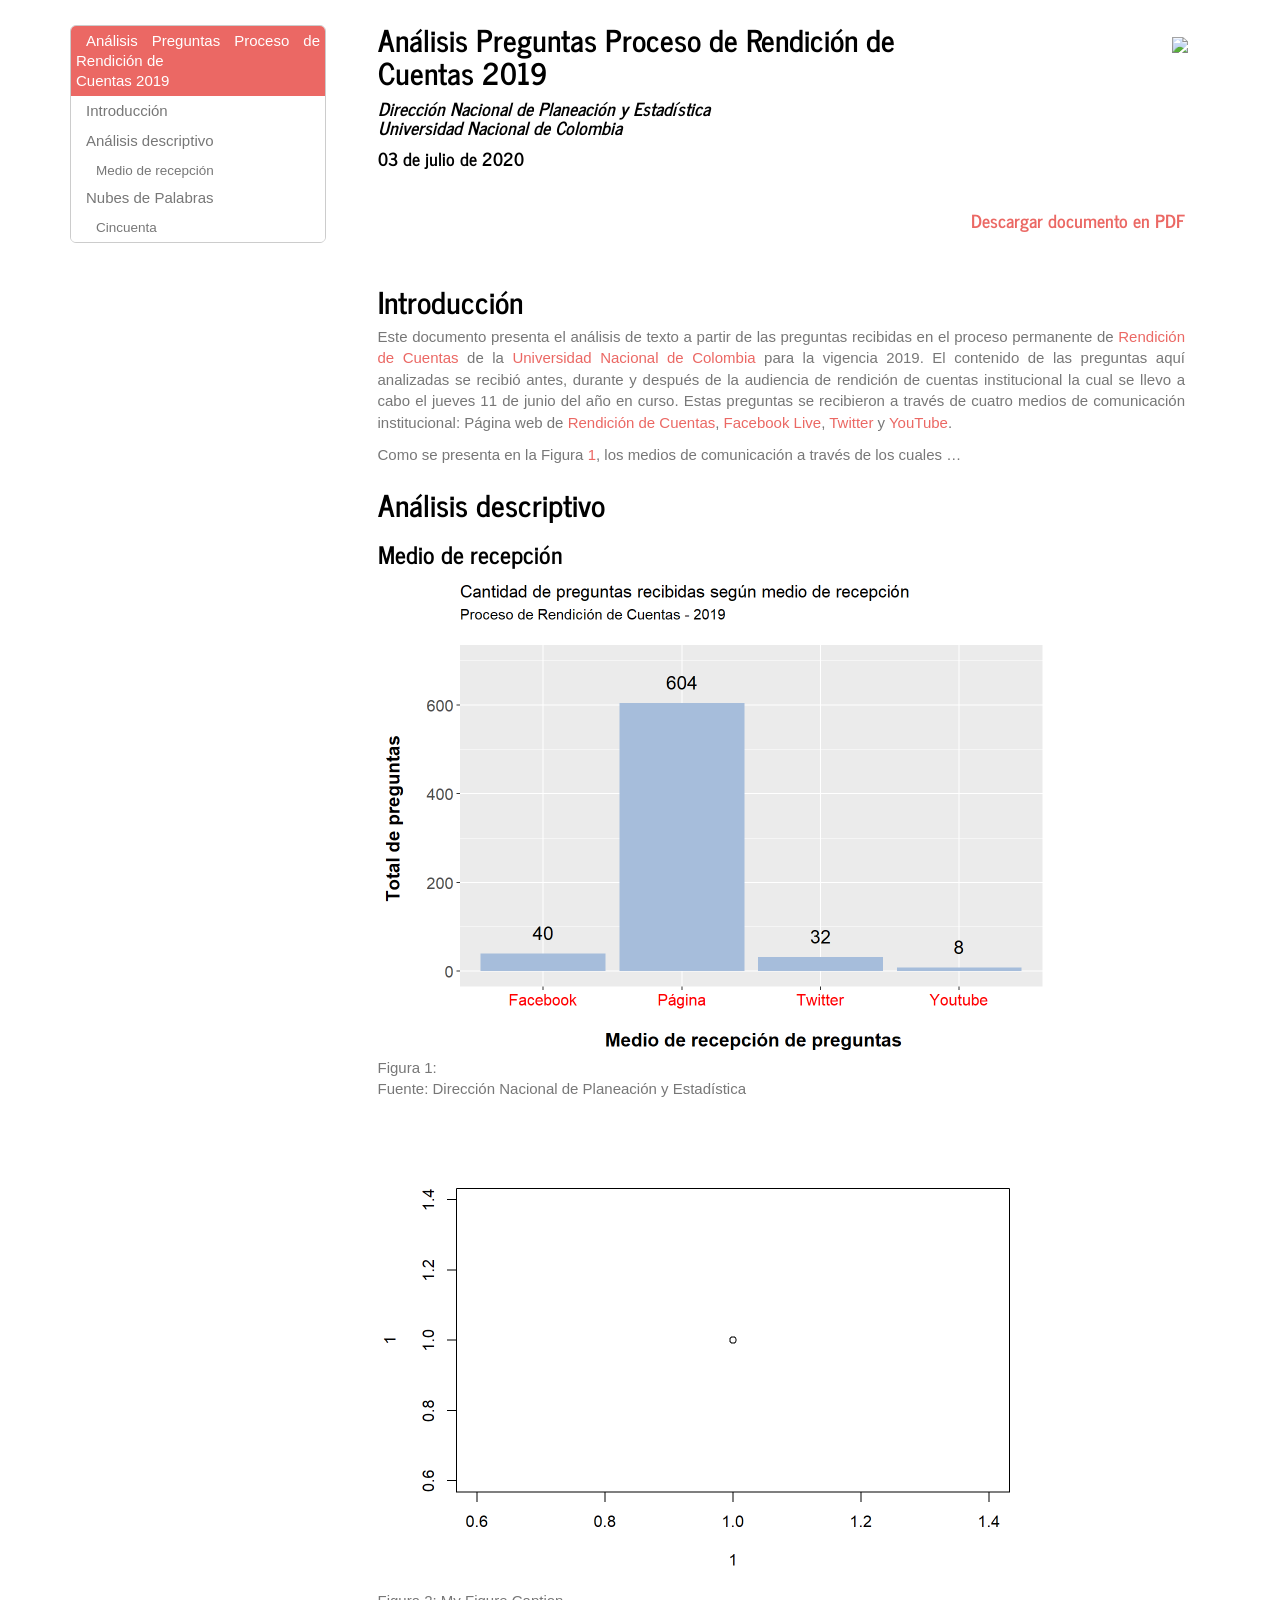
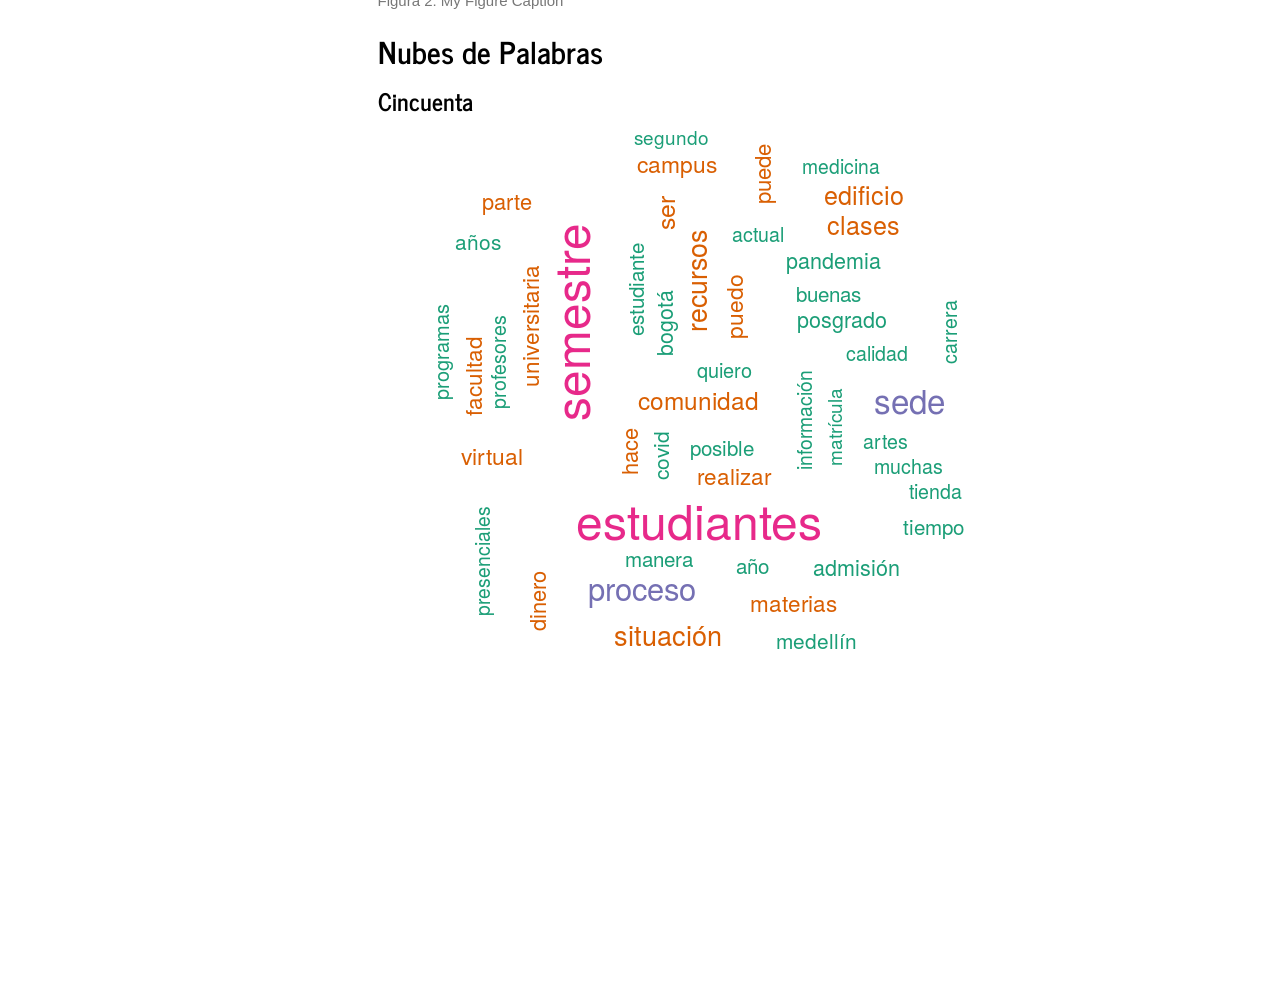
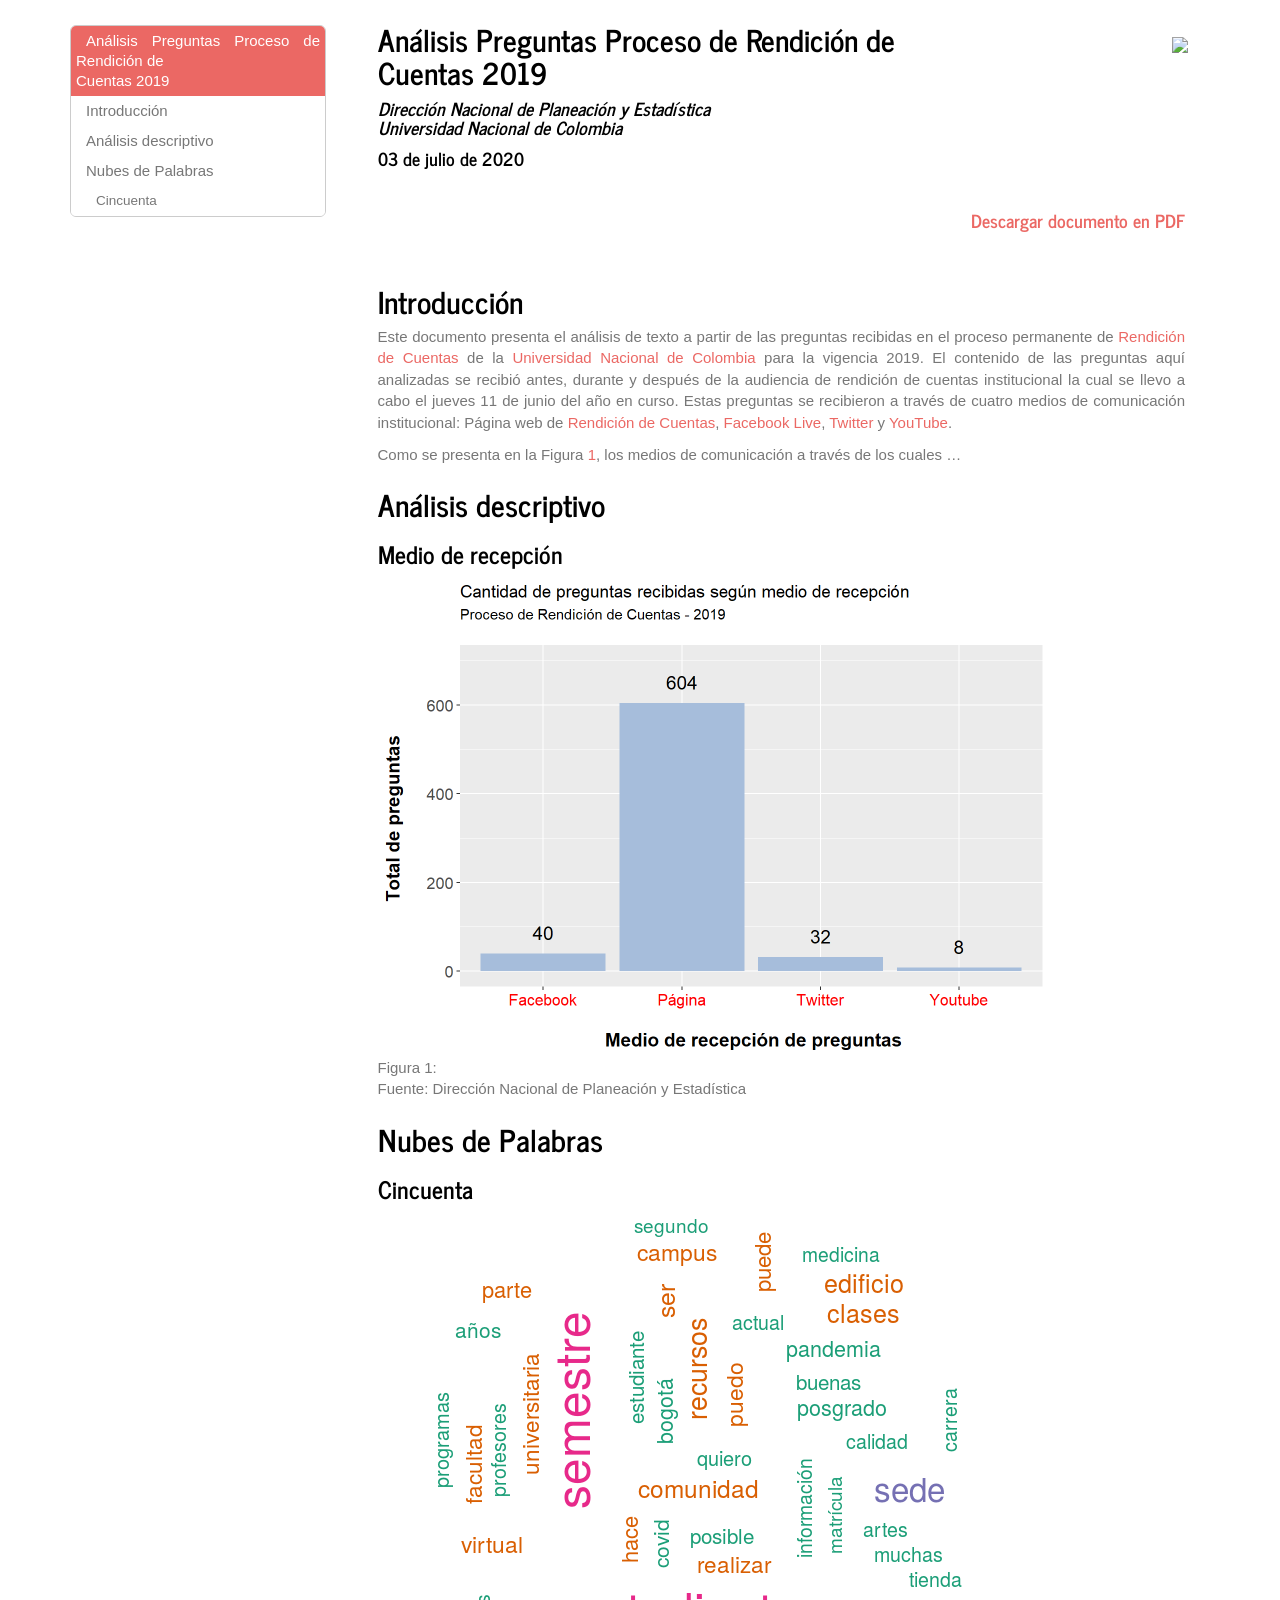
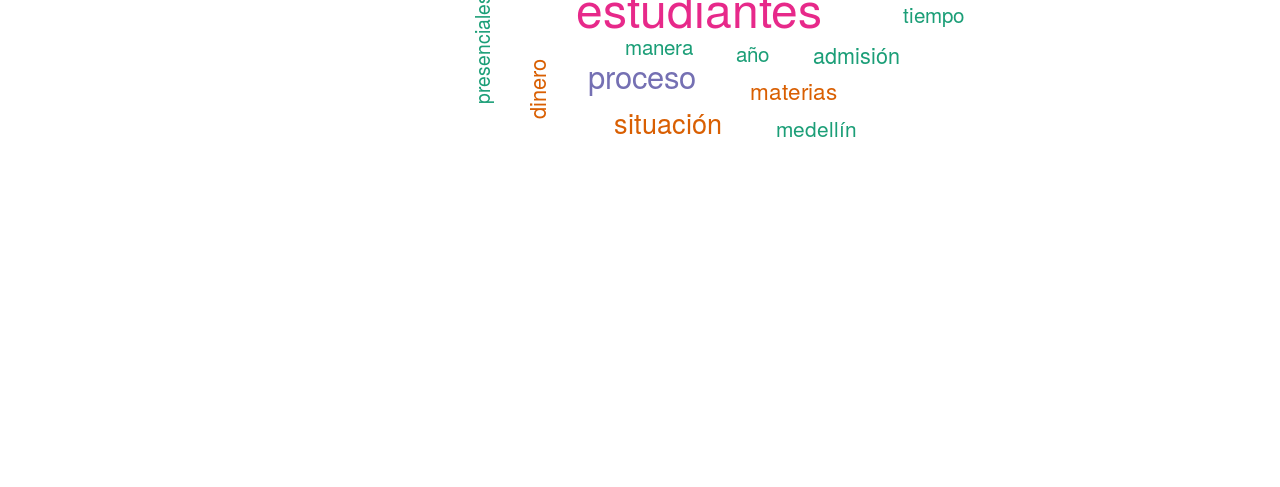
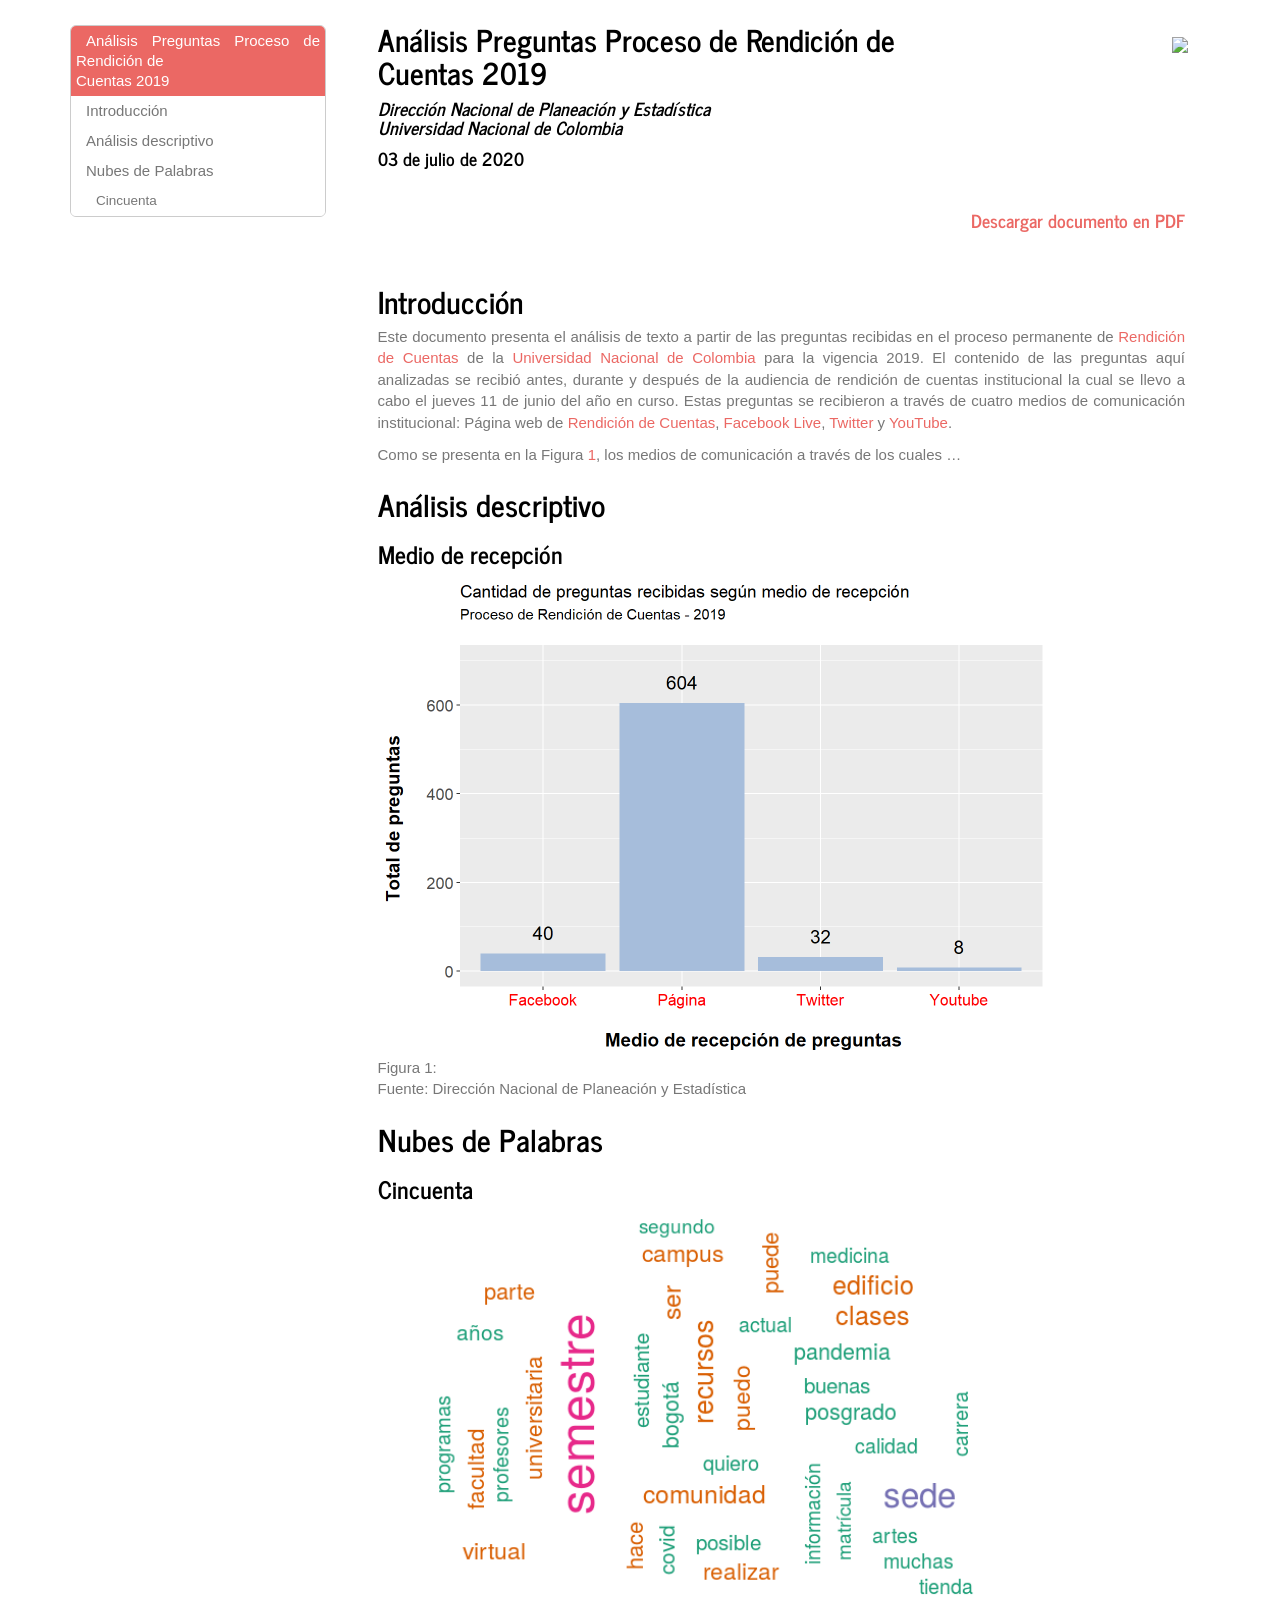
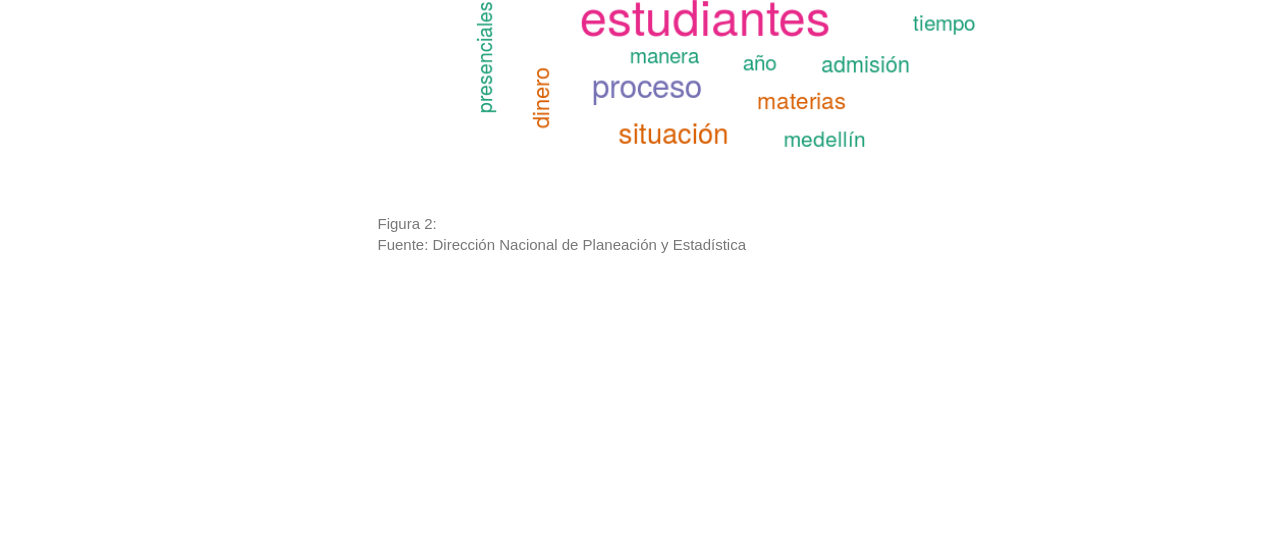
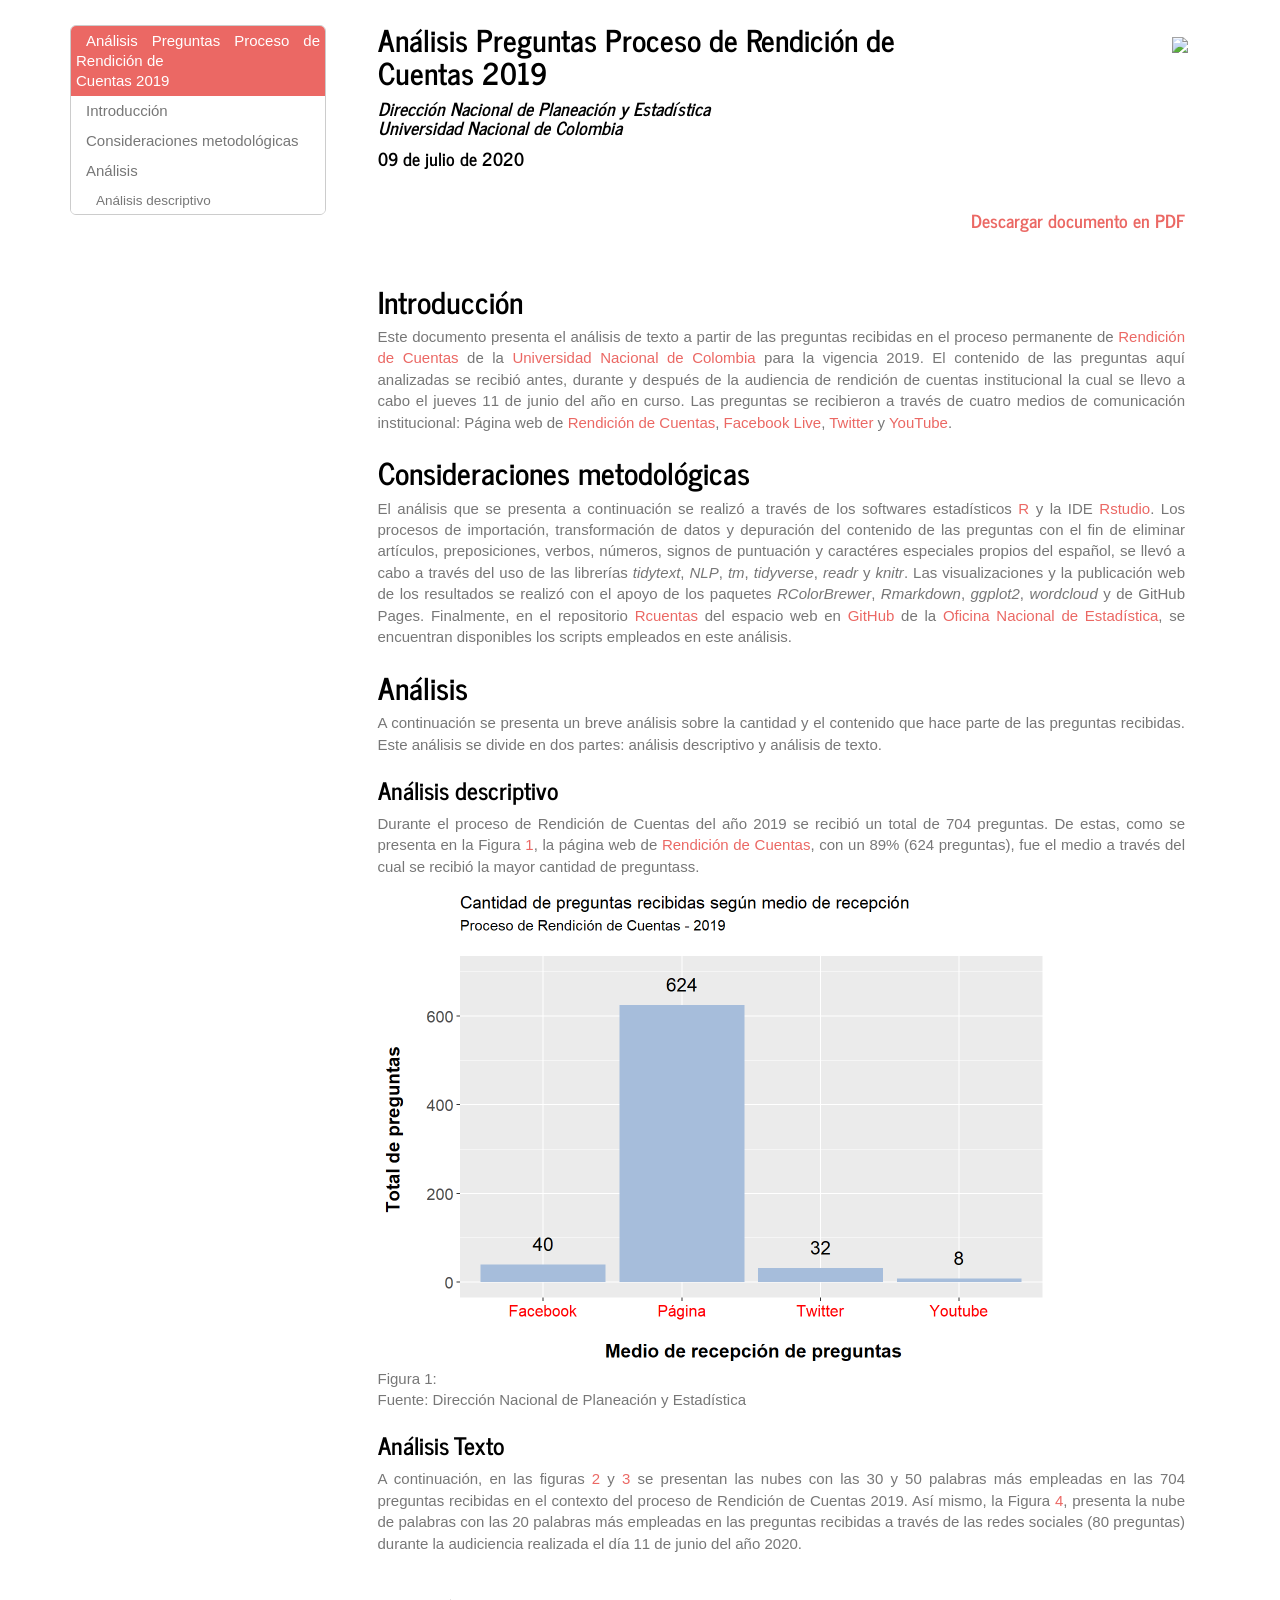
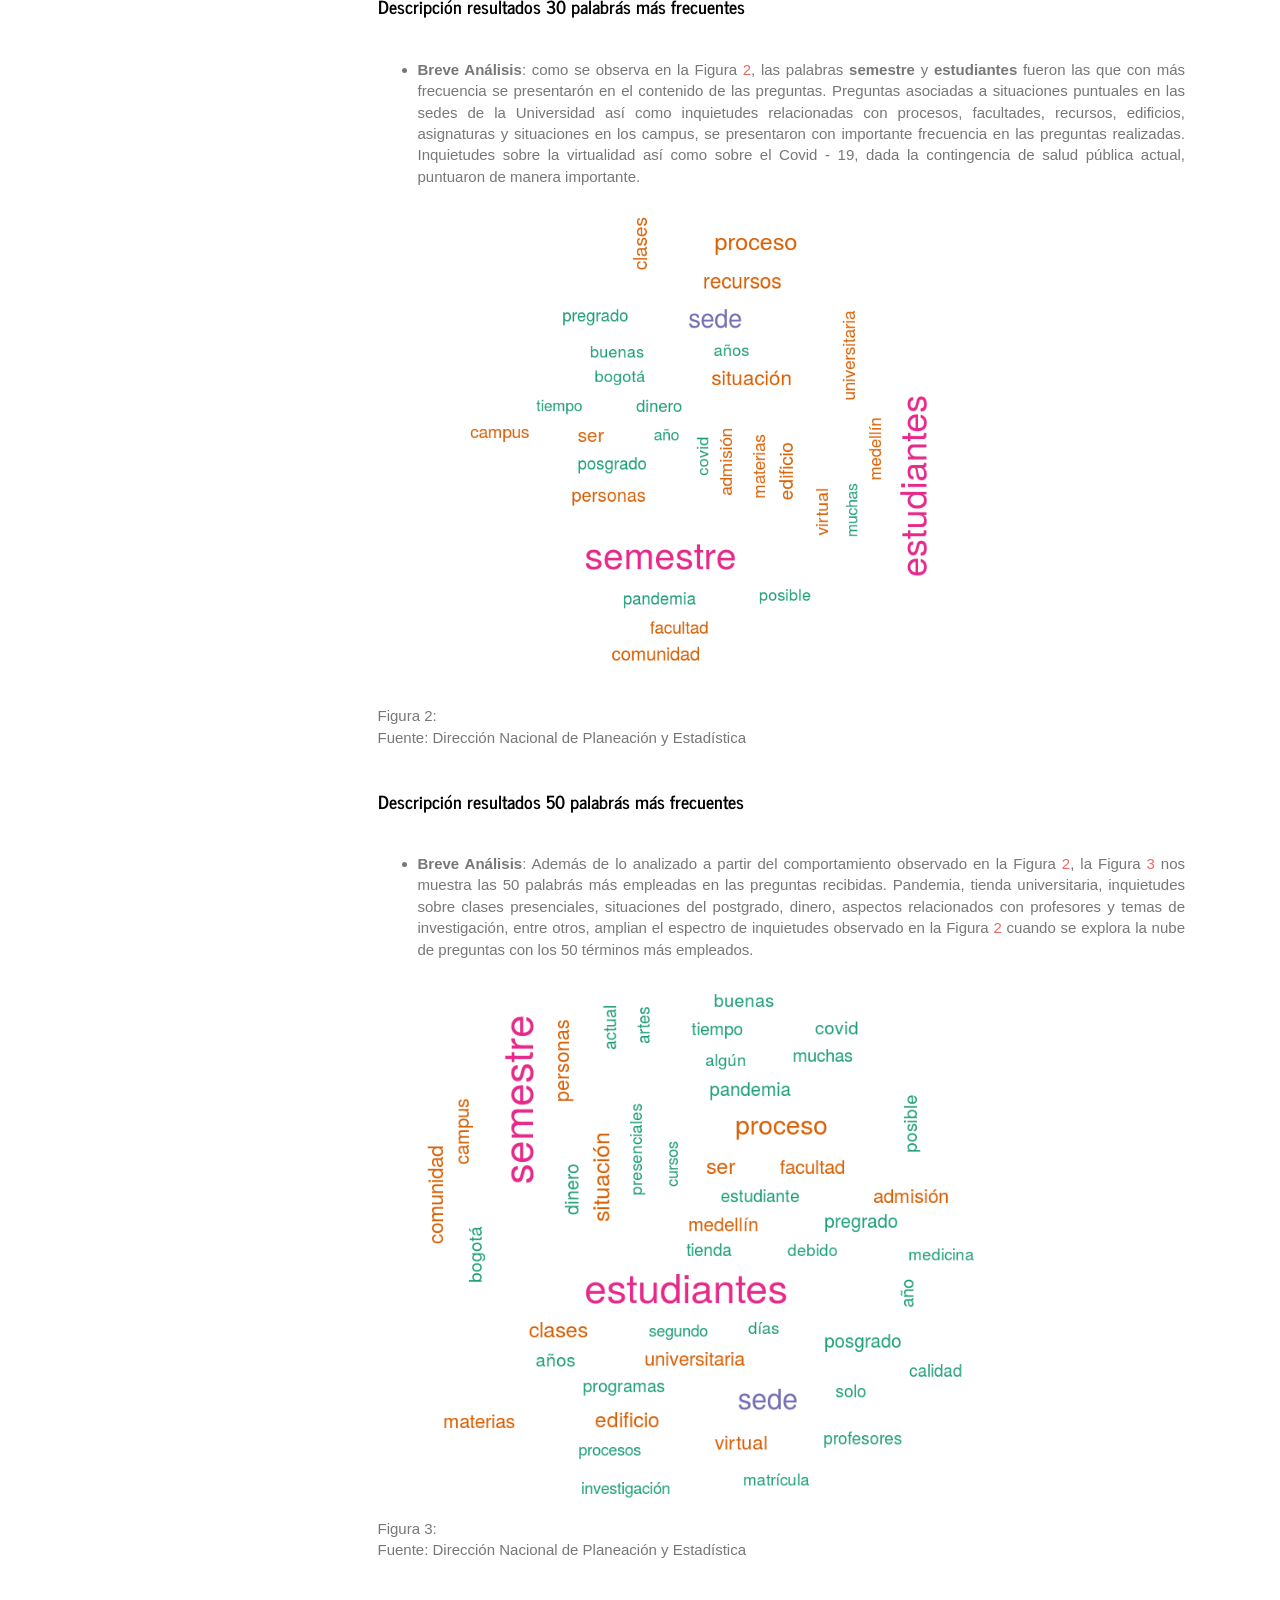
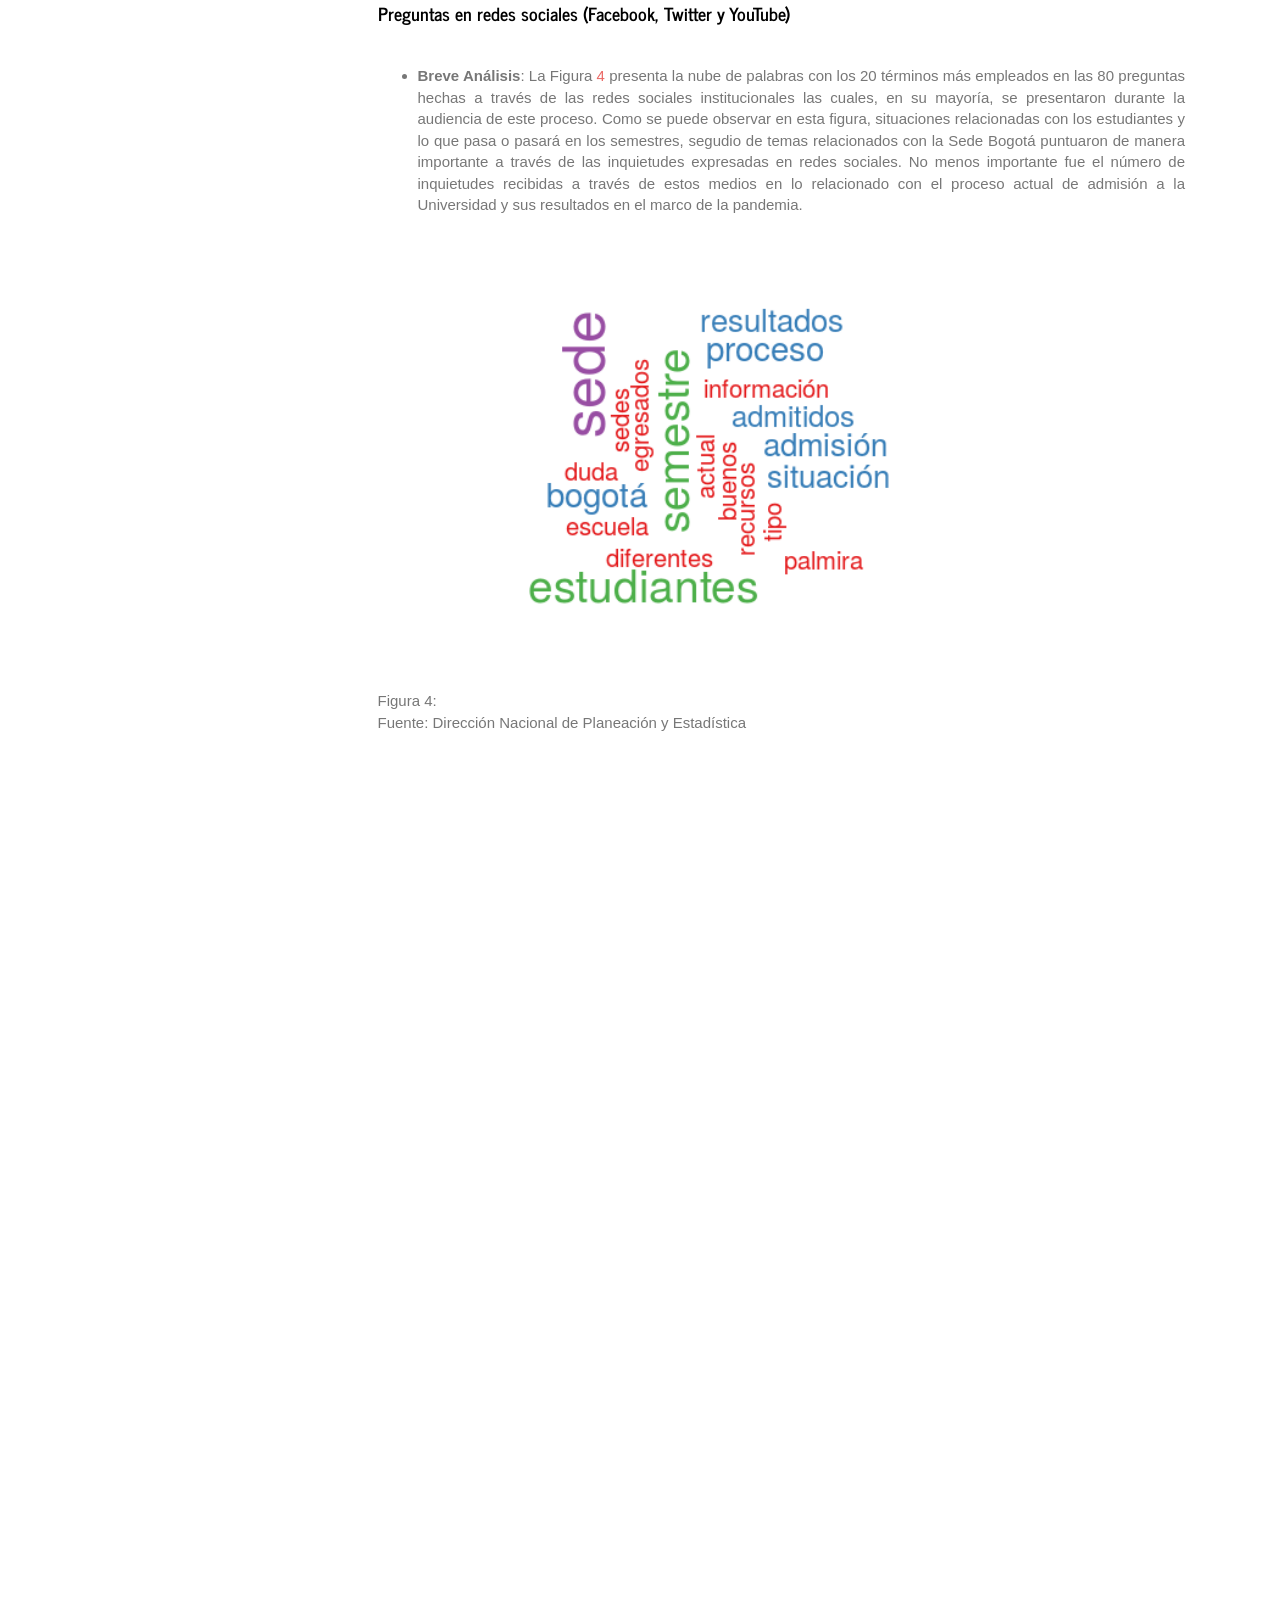
